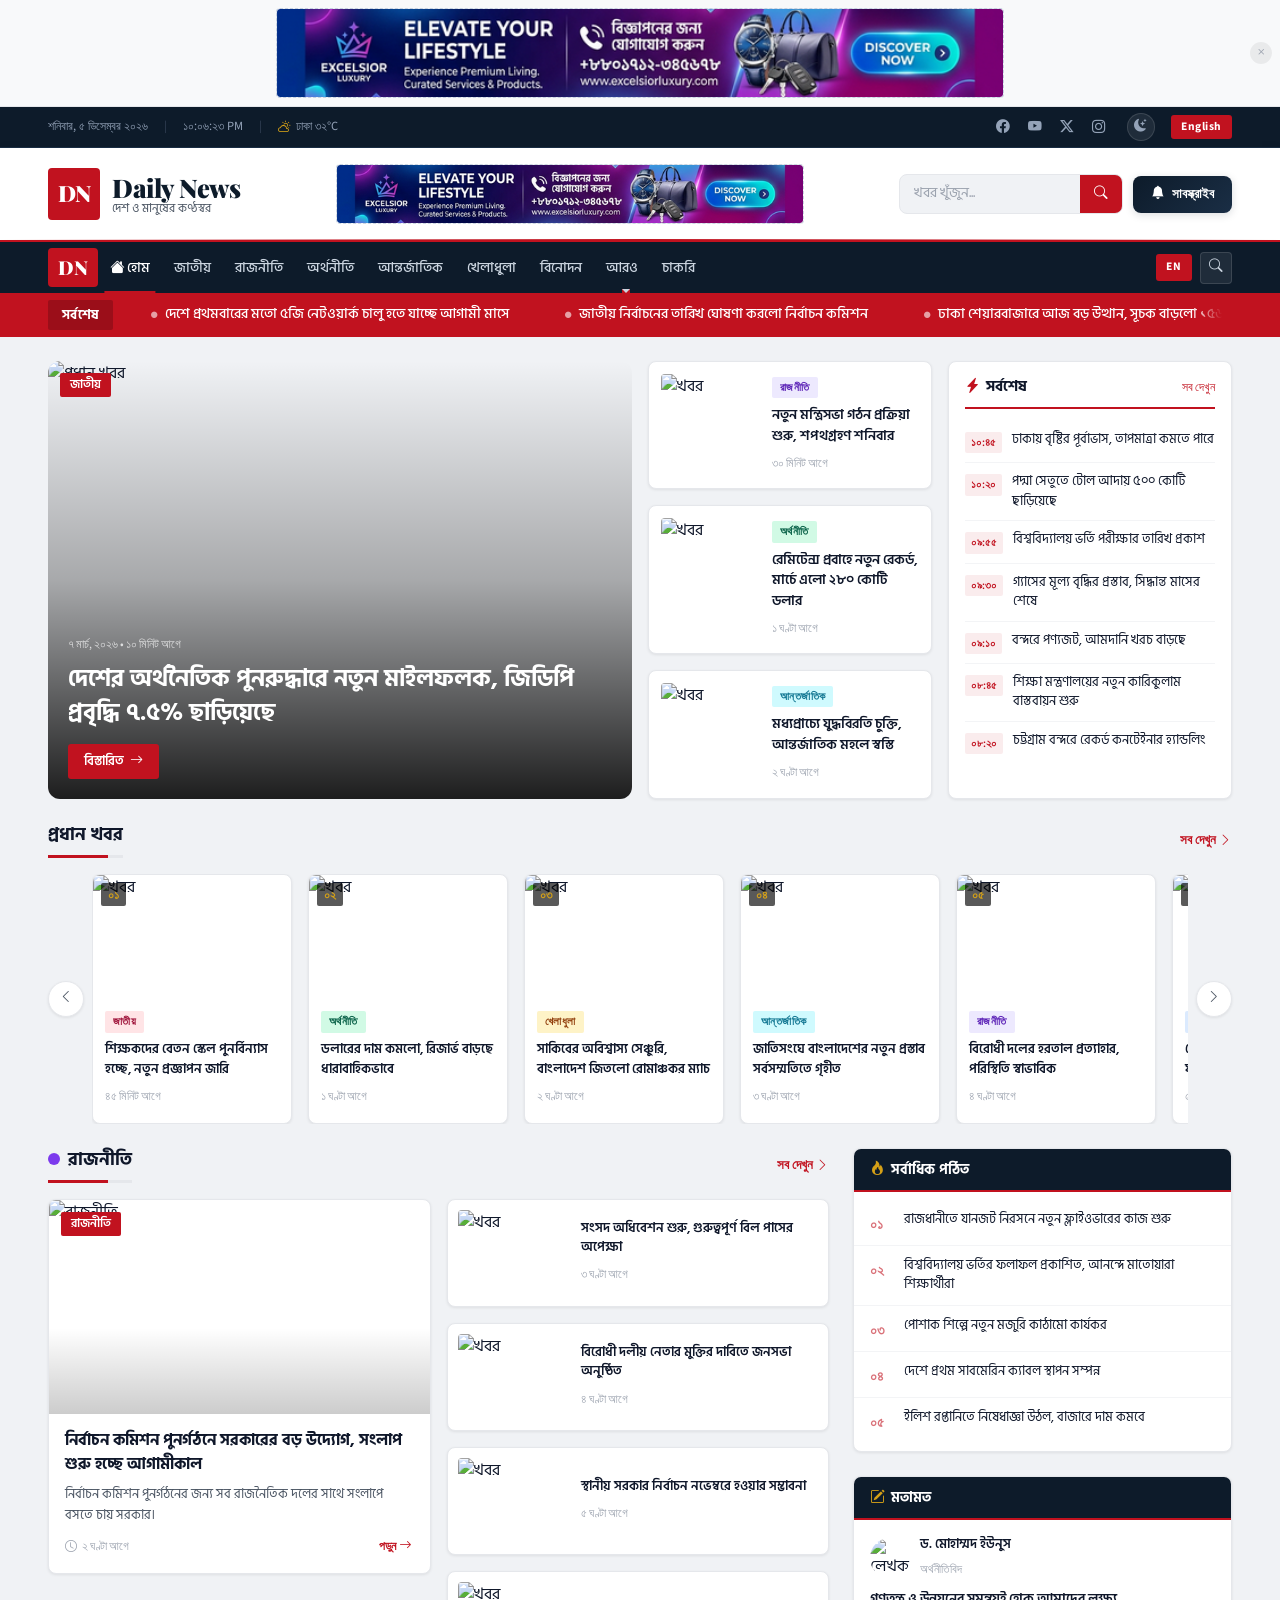
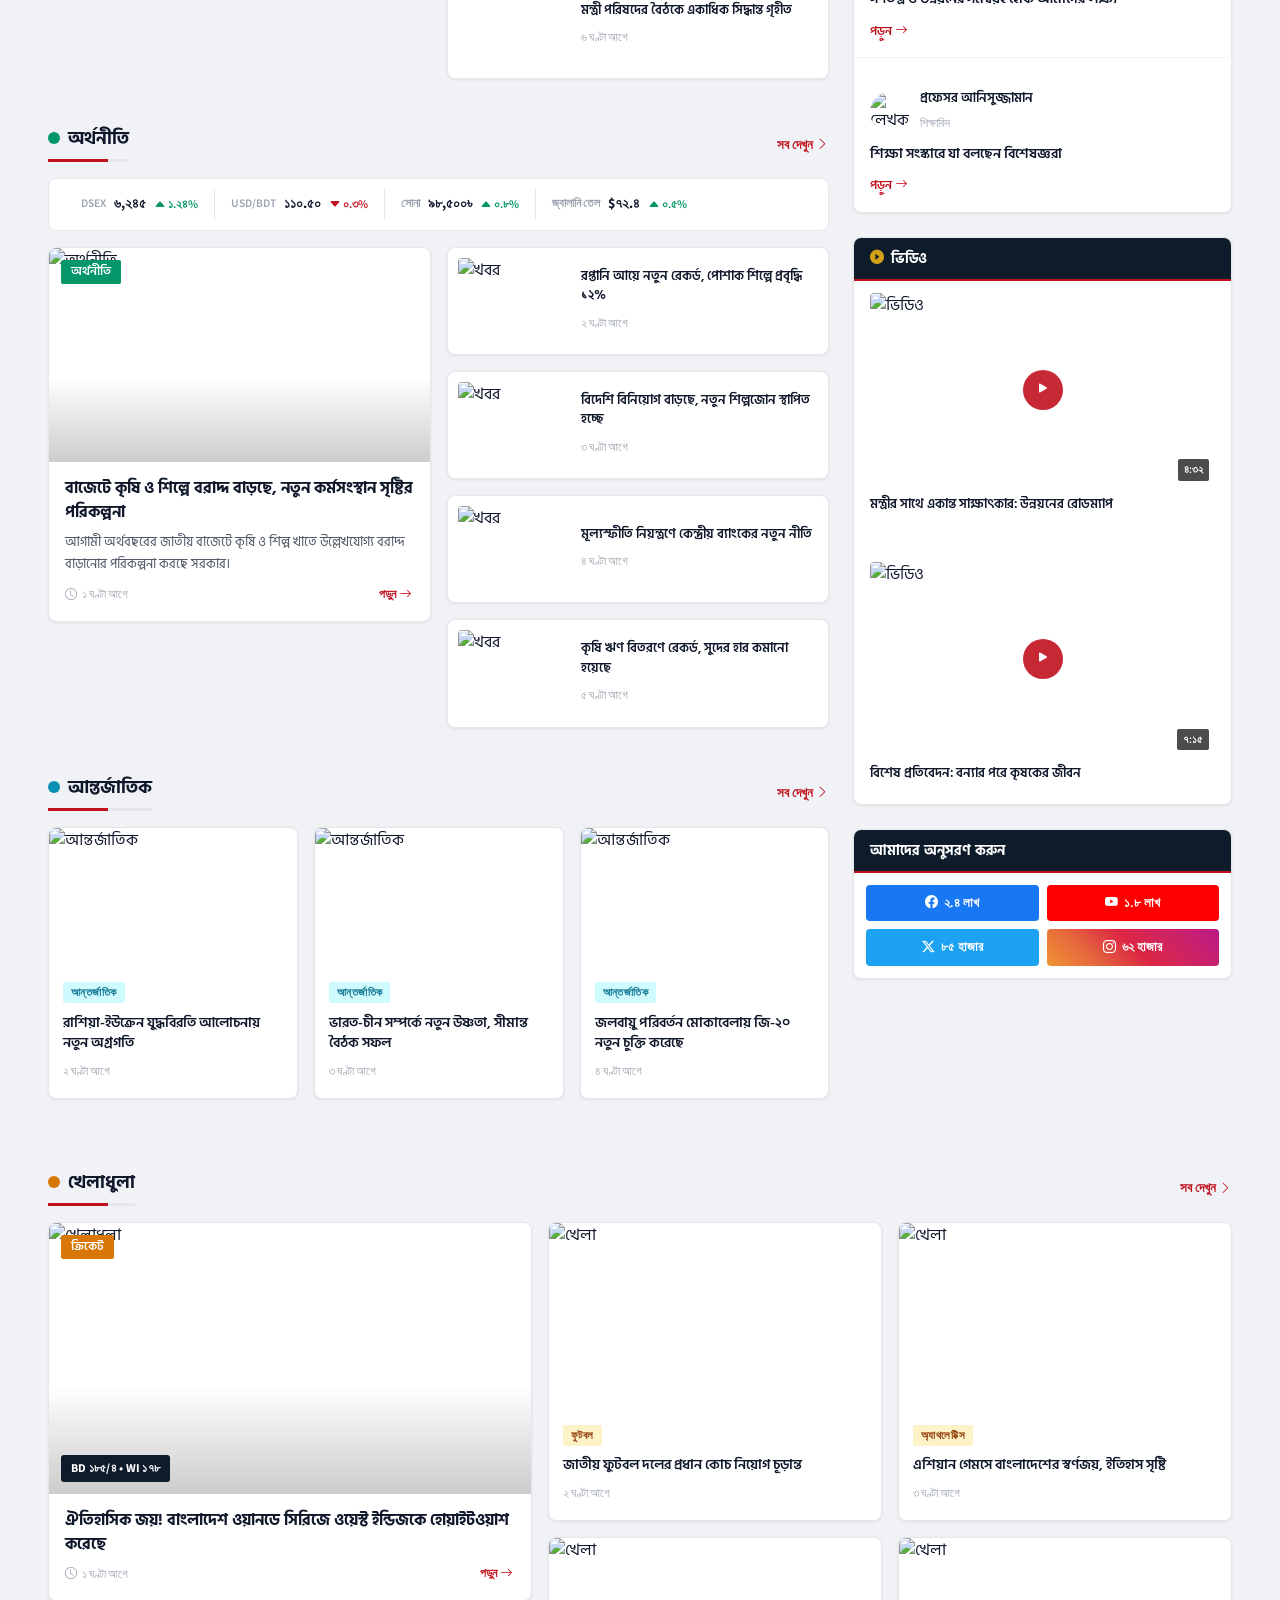
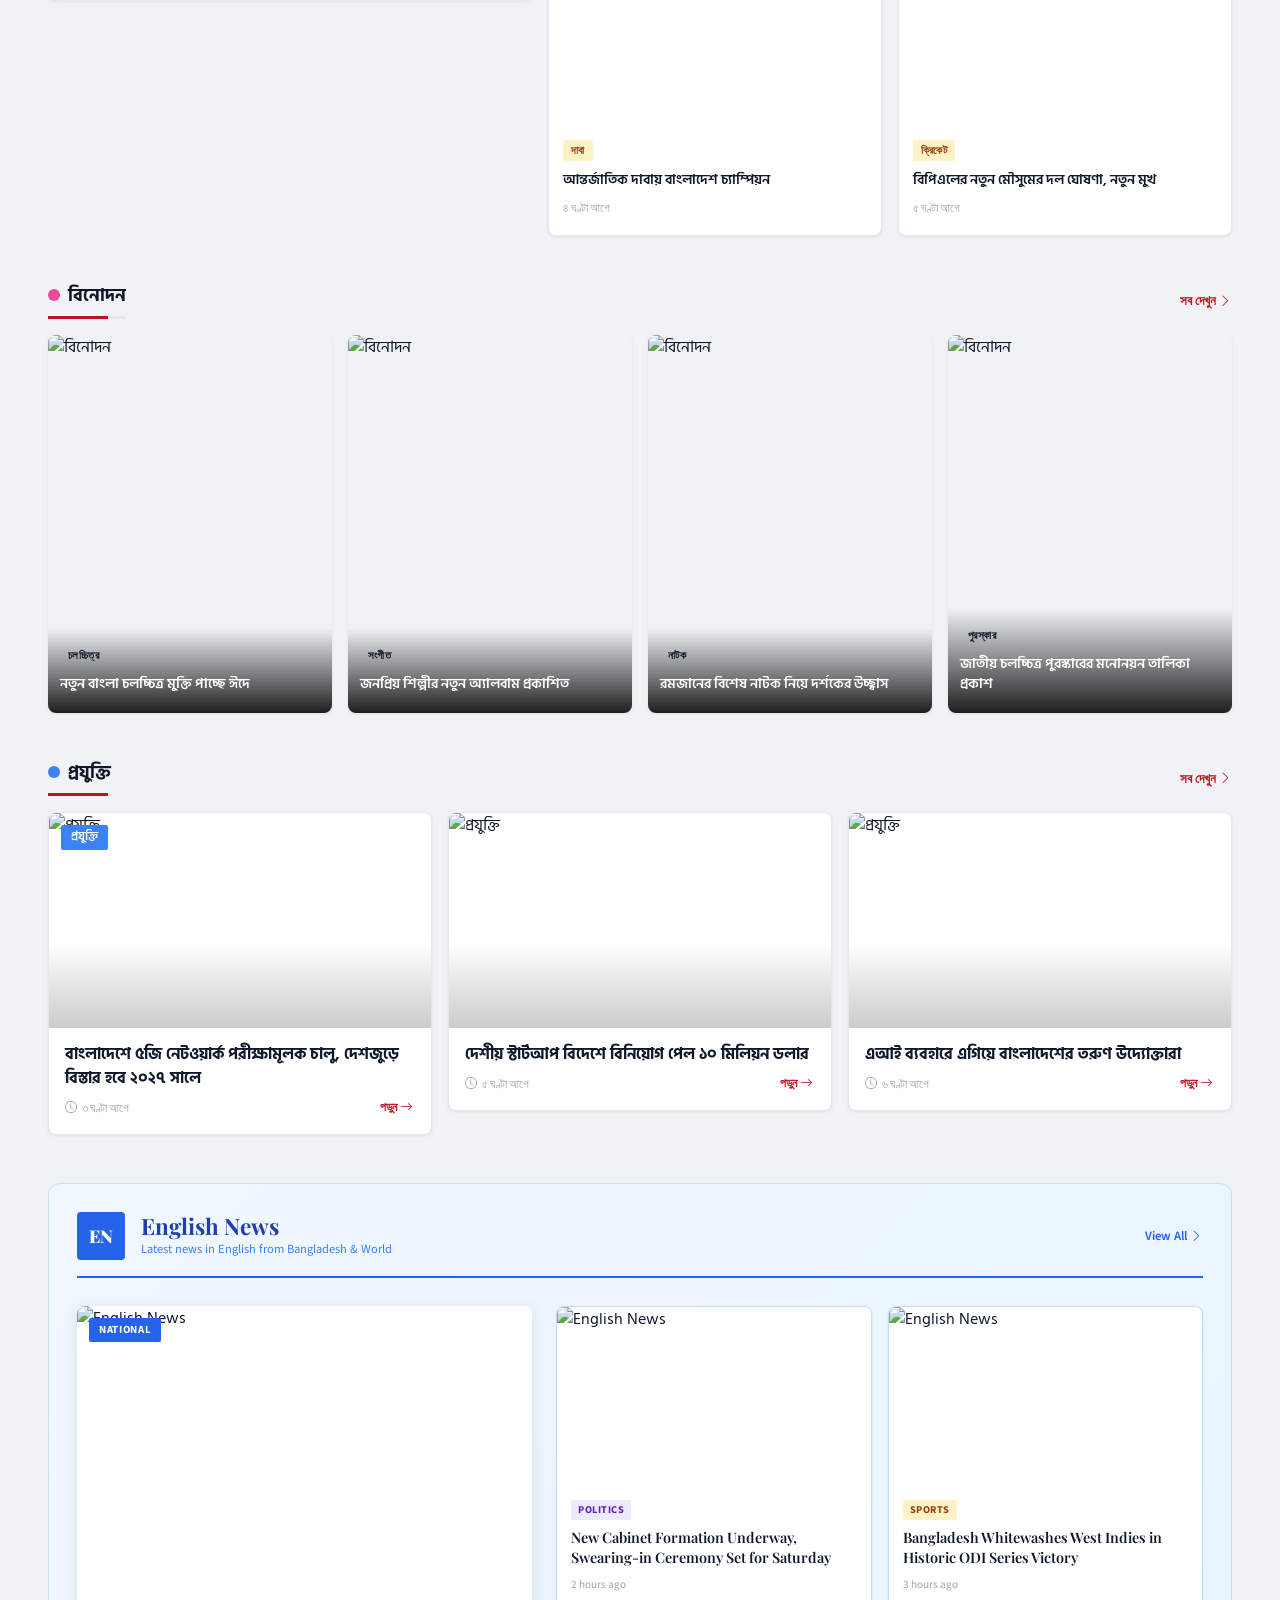
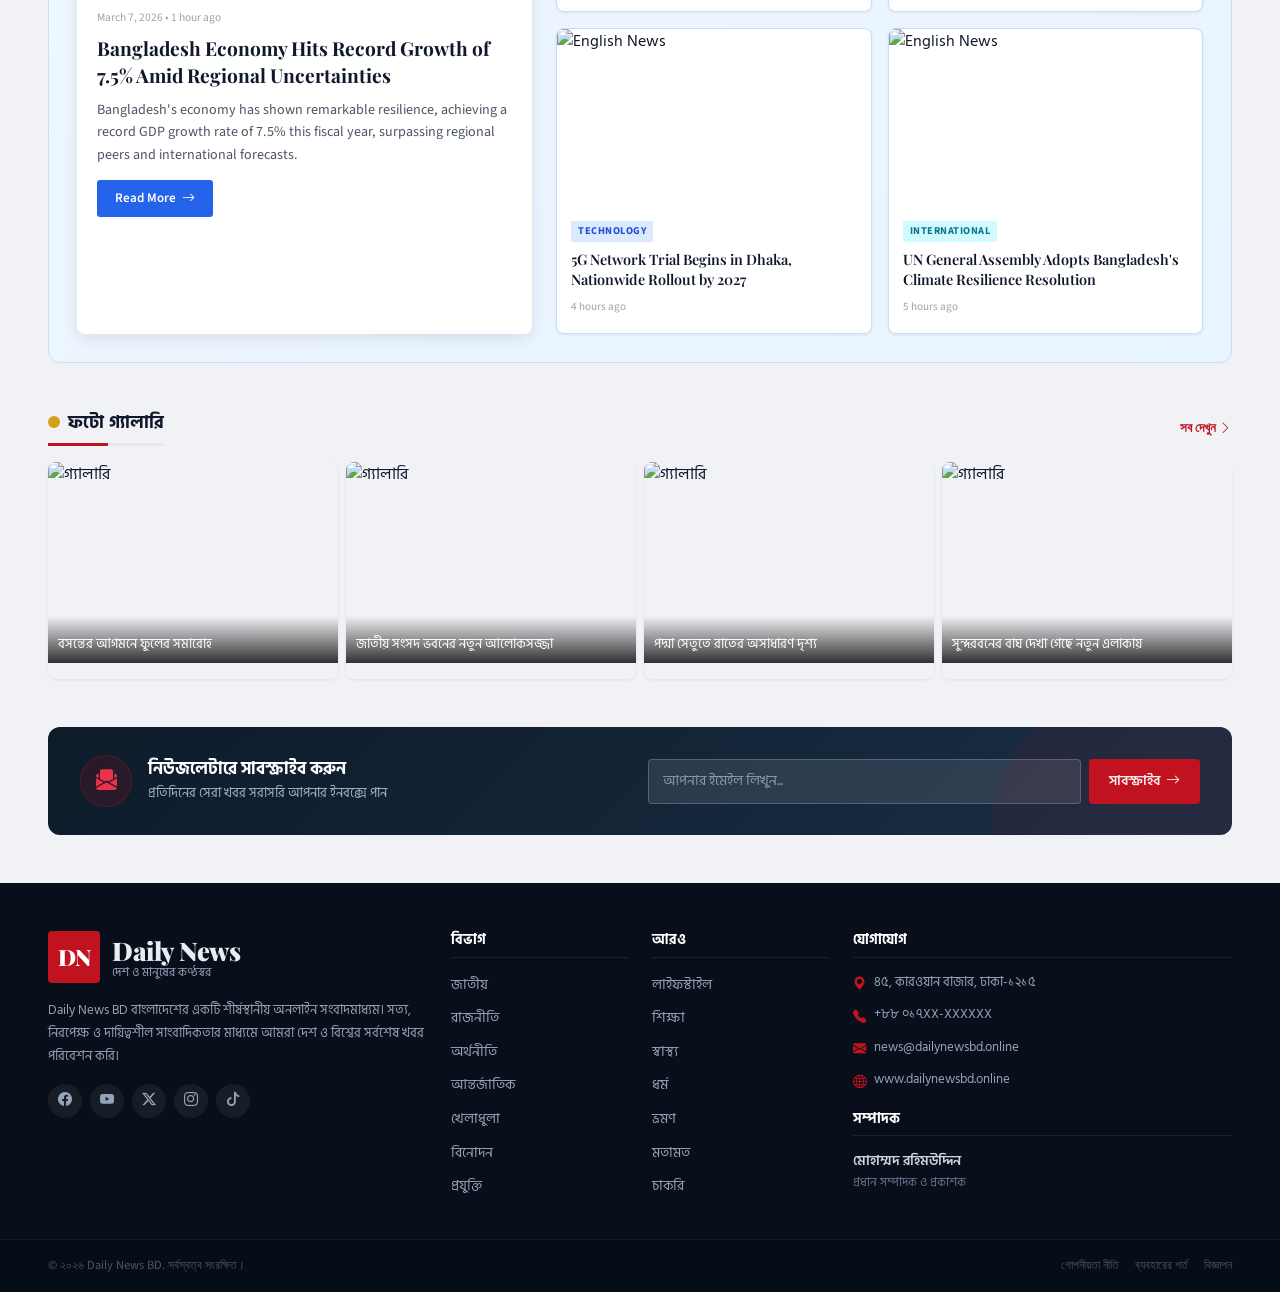
==== index.html @ 70eb3a71 "First Commit." ====
<!DOCTYPE html>
<html lang="bn" data-theme="light">
<head>
  <meta charset="UTF-8" />
  <meta name="viewport" content="width=device-width, initial-scale=1.0" />
  <title>Daily News BD | দেশ ও মানুষের কণ্ঠস্বর</title>
  <meta name="description" content="Daily News BD - বাংলাদেশের শীর্ষস্থানীয় অনলাইন সংবাদপত্র" />

  <!-- Bootstrap 5.3 -->
  <link rel="stylesheet" href="https://cdn.jsdelivr.net/npm/bootstrap@5.3.2/dist/css/bootstrap.min.css" />
  <!-- Bootstrap Icons -->
  <link rel="stylesheet" href="https://cdn.jsdelivr.net/npm/bootstrap-icons@1.11.3/font/bootstrap-icons.min.css" />
  <!-- Google Fonts -->
  <link rel="preconnect" href="https://fonts.googleapis.com" />
  <link rel="preconnect" href="https://fonts.gstatic.com" crossorigin />
  <link href="https://fonts.googleapis.com/css2?family=Hind+Siliguri:wght@300;400;500;600;700&family=Noto+Sans+Bengali:wght@300;400;500;600;700&family=Playfair+Display:wght@400;600;700;900&family=Source+Sans+3:wght@300;400;600;700&display=swap" rel="stylesheet" />

  <link rel="stylesheet" href="style.css" />
</head>
<body>

  <!-- ===== TOP AD BANNER (Leaderboard 728×90) ===== -->
  <div class="top-ad-bar">
    <div class="container-fluid px-3 px-lg-5">
      <div class="d-flex justify-content-center align-items-center">
        <div class="top-ad-placeholder">
          <a href="#" class="ad-image-link">
            <img src="ad-banner.png" alt="বিজ্ঞাপন" class="ad-banner-img" />
          </a>
        </div>
        <button class="ad-close-btn" id="topAdClose" aria-label="Close ad">
          <i class="bi bi-x"></i>
        </button>
      </div>
    </div>
  </div>

  <!-- ===== TOP UTILITY BAR ===== -->
  <div class="utility-bar">
    <div class="container-fluid px-3 px-lg-5">
      <div class="d-flex justify-content-between align-items-center">
        <div class="d-flex align-items-center gap-3">
          <span class="utility-date" id="currentDate"></span>
          <span class="utility-divider d-none d-md-inline">|</span>
          <span class="utility-time d-none d-md-inline" id="currentTime"></span>
          <span class="utility-divider d-none d-md-inline">|</span>
          <span class="utility-weather d-none d-md-inline"><i class="bi bi-cloud-sun"></i> ঢাকা ৩২°C</span>
        </div>
        <div class="d-flex align-items-center gap-3">
          <div class="social-icons d-none d-sm-flex gap-2">
            <a href="#" aria-label="Facebook"><i class="bi bi-facebook"></i></a>
            <a href="#" aria-label="YouTube"><i class="bi bi-youtube"></i></a>
            <a href="#" aria-label="Twitter"><i class="bi bi-twitter-x"></i></a>
            <a href="#" aria-label="Instagram"><i class="bi bi-instagram"></i></a>
          </div>
          <button class="theme-toggle" id="themeToggle" aria-label="Toggle theme">
            <i class="bi bi-moon-stars-fill" id="themeIcon"></i>
          </button>
          <a href="#english-section" class="en-btn">English</a>
        </div>
      </div>
    </div>
  </div>

  <!-- ===== HEADER ===== -->
  <header class="site-header">
    <div class="container-fluid px-3 px-lg-5">
      <div class="d-flex justify-content-between align-items-center py-3">
        <a href="#" class="logo-link">
          <div class="logo-wrap">
            <div class="logo-icon">DN</div>
            <div class="logo-text">
              <span class="logo-main">Daily News</span>
              <span class="logo-sub">দেশ ও মানুষের কণ্ঠস্বর</span>
            </div>
          </div>
        </a>
        <div class="header-ad d-none d-lg-flex align-items-center justify-content-center">
          <div class="ad-placeholder-header">
            <a href="#" class="ad-image-link">
              <img src="ad-banner.png" alt="বিজ্ঞাপন" class="ad-banner-img" />
            </a>
          </div>
        </div>
        <div class="header-search">
          <div class="search-box">
            <input type="text" placeholder="খবর খুঁজুন..." id="searchInput" aria-label="Search news" />
            <button type="button" id="searchBtn" aria-label="Search"><i class="bi bi-search"></i></button>
          </div>
          <a href="#" class="subscribe-btn d-none d-md-flex">
            <i class="bi bi-bell-fill me-1"></i> সাবস্ক্রাইব
          </a>
        </div>
      </div>
    </div>
  </header>

  <!-- ===== STICKY NAVBAR ===== -->
  <nav class="main-nav navbar navbar-expand-lg sticky-top" id="mainNav">
    <div class="container-fluid px-3 px-lg-5">
      <a href="#" class="nav-logo-mini" id="navLogoMini">DN</a>

      <button class="navbar-toggler custom-toggler" type="button"
        data-bs-toggle="collapse" data-bs-target="#mainNavMenu"
        aria-controls="mainNavMenu" aria-expanded="false" aria-label="Toggle navigation">
        <span></span><span></span><span></span>
      </button>

      <div class="collapse navbar-collapse" id="mainNavMenu">
        <ul class="navbar-nav me-auto align-items-lg-center">
          <li class="nav-item"><a class="nav-link active" href="index.html"><i class="bi bi-house-fill"></i> হোম</a></li>
          <li class="nav-item"><a class="nav-link" href="#">জাতীয়</a></li>
          <li class="nav-item"><a class="nav-link" href="#">রাজনীতি</a></li>
          <li class="nav-item"><a class="nav-link" href="#">অর্থনীতি</a></li>
          <li class="nav-item"><a class="nav-link" href="#">আন্তর্জাতিক</a></li>
          <li class="nav-item"><a class="nav-link" href="#">খেলাধুলা</a></li>
          <li class="nav-item"><a class="nav-link" href="#">বিনোদন</a></li>
          <li class="nav-item dropdown">
            <a class="nav-link dropdown-toggle" href="#" role="button" data-bs-toggle="dropdown" aria-expanded="false">আরও</a>
            <ul class="dropdown-menu custom-dropdown">
              <li><a class="dropdown-item" href="#section-tech">প্রযুক্তি</a></li>
              <li><a class="dropdown-item" href="#">লাইফস্টাইল</a></li>
              <li><a class="dropdown-item" href="#">শিক্ষা</a></li>
              <li><a class="dropdown-item" href="#">স্বাস্থ্য</a></li>
              <li><a class="dropdown-item" href="#">ধর্ম</a></li>
              <li><a class="dropdown-item" href="#">ভ্রমণ</a></li>
              <li><hr class="dropdown-divider" /></li>
              <li><a class="dropdown-item" href="#">মতামত</a></li>
            </ul>
          </li>
          <li class="nav-item"><a class="nav-link" href="#">চাকরি</a></li>
        </ul>
        <div class="nav-right d-flex align-items-center gap-2">
          <a href="#english-section" class="nav-en-pill">EN</a>
          <button class="nav-search-mini" id="navSearchToggle" aria-label="Toggle search">
            <i class="bi bi-search"></i>
          </button>
        </div>
      </div>
    </div>
  </nav>

  <!-- Floating Search Bar (toggled by nav search btn) -->
  <div class="floating-search" id="floatingSearch">
    <div class="container-fluid px-3 px-lg-5">
      <div class="d-flex gap-2">
        <input type="text" class="form-control" placeholder="খবর খুঁজুন..." id="floatingSearchInput" />
        <button class="btn btn-danger" id="floatingSearchClose"><i class="bi bi-x-lg"></i></button>
      </div>
    </div>
  </div>

  <!-- ===== BREAKING NEWS TICKER ===== -->
  <div class="breaking-bar">
    <div class="container-fluid px-3 px-lg-5">
      <div class="d-flex align-items-center">
        <div class="breaking-label"><span>সর্বশেষ</span></div>
        <div class="ticker-wrap">
          <div class="ticker-track" id="tickerTrack">
            <span class="ticker-item"><i class="bi bi-circle-fill"></i> দেশে প্রথমবারের মতো ৫জি নেটওয়ার্ক চালু হতে যাচ্ছে আগামী মাসে</span>
            <span class="ticker-item"><i class="bi bi-circle-fill"></i> জাতীয় নির্বাচনের তারিখ ঘোষণা করলো নির্বাচন কমিশন</span>
            <span class="ticker-item"><i class="bi bi-circle-fill"></i> ঢাকা শেয়ারবাজারে আজ বড় উত্থান, সূচক বাড়লো ১৫৬ পয়েন্ট</span>
            <span class="ticker-item"><i class="bi bi-circle-fill"></i> বাংলাদেশ ক্রিকেট দল ওয়েস্ট ইন্ডিজের বিপক্ষে সিরিজ জিতেছে</span>
            <span class="ticker-item"><i class="bi bi-circle-fill"></i> দেশের তাপমাত্রা আরও বাড়বে, আবহাওয়া অধিদপ্তরের পূর্বাভাস</span>
            <span class="ticker-item"><i class="bi bi-circle-fill"></i> বিশ্বব্যাংক বাংলাদেশকে ৫০০ মিলিয়ন ডলার ঋণ দেবে</span>
          </div>
        </div>
      </div>
    </div>
  </div>

  <!-- ===== MAIN CONTENT ===== -->
  <main class="main-content">
    <div class="container-fluid px-3 px-lg-5">

      <!-- ===== HERO SECTION ===== -->
      <section class="hero-section my-4" id="section-rashtriya">
        <div class="row g-3">

          <!-- Main Feature Story -->
          <div class="col-lg-6">
            <div class="hero-card main-feature">
              <div class="hero-img-wrap">
                <img src="https://picsum.photos/seed/news1/800/500" alt="প্রধান খবর" loading="eager" />
                <div class="hero-overlay"></div>
                <span class="story-cat-badge">জাতীয়</span>
                <div class="hero-text-overlay">
                  <span class="story-meta-light">৭ মার্চ, ২০২৬ • ১০ মিনিট আগে</span>
                  <h1 class="hero-headline-overlay">দেশের অর্থনৈতিক পুনরুদ্ধারে নতুন মাইলফলক, জিডিপি প্রবৃদ্ধি ৭.৫% ছাড়িয়েছে</h1>
                  <a href="#" class="hero-read-btn">বিস্তারিত <i class="bi bi-arrow-right"></i></a>
                </div>
              </div>
            </div>
          </div>

          <!-- Side Stories -->
          <div class="col-lg-3">
            <div class="d-flex flex-column gap-3 h-100">
              <div class="side-story-card">
                <div class="row g-2">
                  <div class="col-5"><img src="https://picsum.photos/seed/news2/300/200" alt="খবর" class="side-img" /></div>
                  <div class="col-7">
                    <span class="story-cat-tag politics">রাজনীতি</span>
                    <h3 class="side-headline">নতুন মন্ত্রিসভা গঠন প্রক্রিয়া শুরু, শপথগ্রহণ শনিবার</h3>
                    <span class="story-time">৩০ মিনিট আগে</span>
                  </div>
                </div>
              </div>
              <div class="side-story-card">
                <div class="row g-2">
                  <div class="col-5"><img src="https://picsum.photos/seed/news3/300/200" alt="খবর" class="side-img" /></div>
                  <div class="col-7">
                    <span class="story-cat-tag economy">অর্থনীতি</span>
                    <h3 class="side-headline">রেমিটেন্স প্রবাহে নতুন রেকর্ড, মার্চে এলো ২৮০ কোটি ডলার</h3>
                    <span class="story-time">১ ঘণ্টা আগে</span>
                  </div>
                </div>
              </div>
              <div class="side-story-card">
                <div class="row g-2">
                  <div class="col-5"><img src="https://picsum.photos/seed/news4/300/200" alt="খবর" class="side-img" /></div>
                  <div class="col-7">
                    <span class="story-cat-tag intl">আন্তর্জাতিক</span>
                    <h3 class="side-headline">মধ্যপ্রাচ্যে যুদ্ধবিরতি চুক্তি, আন্তর্জাতিক মহলে স্বস্তি</h3>
                    <span class="story-time">২ ঘণ্টা আগে</span>
                  </div>
                </div>
              </div>
            </div>
          </div>

          <!-- Latest Panel -->
          <div class="col-lg-3">
            <div class="latest-panel">
              <div class="panel-header">
                <h2><i class="bi bi-lightning-charge-fill"></i> সর্বশেষ</h2>
                <a href="#">সব দেখুন</a>
              </div>
              <ul class="latest-list">
                <li><span class="latest-time">১০:৪৫</span><a href="#">ঢাকায় বৃষ্টির পূর্বাভাস, তাপমাত্রা কমতে পারে</a></li>
                <li><span class="latest-time">১০:২০</span><a href="#">পদ্মা সেতুতে টোল আদায় ৫০০ কোটি ছাড়িয়েছে</a></li>
                <li><span class="latest-time">০৯:৫৫</span><a href="#">বিশ্ববিদ্যালয় ভর্তি পরীক্ষার তারিখ প্রকাশ</a></li>
                <li><span class="latest-time">০৯:৩০</span><a href="#">গ্যাসের মূল্য বৃদ্ধির প্রস্তাব, সিদ্ধান্ত মাসের শেষে</a></li>
                <li><span class="latest-time">০৯:১০</span><a href="#">বন্দরে পণ্যজট, আমদানি খরচ বাড়ছে</a></li>
                <li><span class="latest-time">০৮:৪৫</span><a href="#">শিক্ষা মন্ত্রণালয়ের নতুন কারিকুলাম বাস্তবায়ন শুরু</a></li>
                <li><span class="latest-time">০৮:২০</span><a href="#">চট্টগ্রাম বন্দরে রেকর্ড কনটেইনার হ্যান্ডলিং</a></li>
              </ul>
            </div>
          </div>

        </div>
      </section>

      <!-- ===== TRENDING SECTION ===== -->
      <section class="trending-section mb-4">
        <div class="section-head d-flex justify-content-between align-items-center mb-3">
          <h2 class="section-title"><span>প্রধান খবর</span></h2>
          <a href="#" class="see-all">সব দেখুন <i class="bi bi-chevron-right"></i></a>
        </div>
        <div class="trending-scroll-wrap">
          <button class="trend-arrow trend-prev" id="trendPrev" aria-label="Previous"><i class="bi bi-chevron-left"></i></button>
          <div class="trending-scroll" id="trendingScroll">
            <div class="trending-track" id="trendingTrack">
              <div class="trend-card">
                <div class="trend-img-wrap"><img src="https://picsum.photos/seed/tr1/300/200" alt="খবর" /><span class="trend-num">০১</span></div>
                <div class="trend-body"><span class="story-cat-tag national">জাতীয়</span><h4>শিক্ষকদের বেতন স্কেল পুনর্বিন্যাস হচ্ছে, নতুন প্রজ্ঞাপন জারি</h4><span class="story-time">৪৫ মিনিট আগে</span></div>
              </div>
              <div class="trend-card">
                <div class="trend-img-wrap"><img src="https://picsum.photos/seed/tr2/300/200" alt="খবর" /><span class="trend-num">০২</span></div>
                <div class="trend-body"><span class="story-cat-tag economy">অর্থনীতি</span><h4>ডলারের দাম কমলো, রিজার্ভ বাড়ছে ধারাবাহিকভাবে</h4><span class="story-time">১ ঘণ্টা আগে</span></div>
              </div>
              <div class="trend-card">
                <div class="trend-img-wrap"><img src="https://picsum.photos/seed/tr3/300/200" alt="খবর" /><span class="trend-num">০৩</span></div>
                <div class="trend-body"><span class="story-cat-tag sports">খেলাধুলা</span><h4>সাকিবের অবিশ্বাস্য সেঞ্চুরি, বাংলাদেশ জিতলো রোমাঞ্চকর ম্যাচ</h4><span class="story-time">২ ঘণ্টা আগে</span></div>
              </div>
              <div class="trend-card">
                <div class="trend-img-wrap"><img src="https://picsum.photos/seed/tr4/300/200" alt="খবর" /><span class="trend-num">০৪</span></div>
                <div class="trend-body"><span class="story-cat-tag intl">আন্তর্জাতিক</span><h4>জাতিসংঘে বাংলাদেশের নতুন প্রস্তাব সর্বসম্মতিতে গৃহীত</h4><span class="story-time">৩ ঘণ্টা আগে</span></div>
              </div>
              <div class="trend-card">
                <div class="trend-img-wrap"><img src="https://picsum.photos/seed/tr5/300/200" alt="খবর" /><span class="trend-num">০৫</span></div>
                <div class="trend-body"><span class="story-cat-tag politics">রাজনীতি</span><h4>বিরোধী দলের হরতাল প্রত্যাহার, পরিস্থিতি স্বাভাবিক</h4><span class="story-time">৪ ঘণ্টা আগে</span></div>
              </div>
              <div class="trend-card">
                <div class="trend-img-wrap"><img src="https://picsum.photos/seed/tr6/300/200" alt="খবর" /><span class="trend-num">০৬</span></div>
                <div class="trend-body"><span class="story-cat-tag tech">প্রযুক্তি</span><h4>দেশীয় সফটওয়্যার কোম্পানির পণ্য যাচ্ছে ৪০টি দেশে</h4><span class="story-time">৫ ঘণ্টা আগে</span></div>
              </div>
            </div>
          </div>
          <button class="trend-arrow trend-next" id="trendNext" aria-label="Next"><i class="bi bi-chevron-right"></i></button>
        </div>
      </section>

      <!-- ===== TWO COLUMN: CONTENT + SIDEBAR ===== -->
      <div class="row g-4 mb-4">

        <div class="col-lg-8">

          <!-- POLITICS -->
          <section class="news-section mb-5" id="section-politics">
            <div class="section-head d-flex justify-content-between align-items-center mb-3">
              <h2 class="section-title"><span class="section-dot politics-dot"></span><span>রাজনীতি</span></h2>
              <a href="#" class="see-all">সব দেখুন <i class="bi bi-chevron-right"></i></a>
            </div>
            <div class="row g-3">
              <div class="col-md-6">
                <div class="news-card lead-card">
                  <div class="news-card-img">
                    <img src="https://picsum.photos/seed/pol1/600/380" alt="রাজনীতি" />
                    <span class="story-cat-badge">রাজনীতি</span>
                  </div>
                  <div class="news-card-body">
                    <h3>নির্বাচন কমিশন পুনর্গঠনে সরকারের বড় উদ্যোগ, সংলাপ শুরু হচ্ছে আগামীকাল</h3>
                    <p>নির্বাচন কমিশন পুনর্গঠনের জন্য সব রাজনৈতিক দলের সাথে সংলাপে বসতে চায় সরকার।</p>
                    <div class="news-card-meta">
                      <span><i class="bi bi-clock"></i> ২ ঘণ্টা আগে</span>
                      <a href="#" class="read-link">পড়ুন <i class="bi bi-arrow-right"></i></a>
                    </div>
                  </div>
                </div>
              </div>
              <div class="col-md-6">
                <div class="d-flex flex-column gap-3">
                  <div class="news-card mini-card">
                    <div class="row g-2 align-items-center">
                      <div class="col-4"><img src="https://picsum.photos/seed/pol2/200/140" alt="খবর" class="mini-img" /></div>
                      <div class="col-8"><h4>সংসদ অধিবেশন শুরু, গুরুত্বপূর্ণ বিল পাসের অপেক্ষা</h4><span class="story-time">৩ ঘণ্টা আগে</span></div>
                    </div>
                  </div>
                  <div class="news-card mini-card">
                    <div class="row g-2 align-items-center">
                      <div class="col-4"><img src="https://picsum.photos/seed/pol3/200/140" alt="খবর" class="mini-img" /></div>
                      <div class="col-8"><h4>বিরোধী দলীয় নেতার মুক্তির দাবিতে জনসভা অনুষ্ঠিত</h4><span class="story-time">৪ ঘণ্টা আগে</span></div>
                    </div>
                  </div>
                  <div class="news-card mini-card">
                    <div class="row g-2 align-items-center">
                      <div class="col-4"><img src="https://picsum.photos/seed/pol4/200/140" alt="খবর" class="mini-img" /></div>
                      <div class="col-8"><h4>স্থানীয় সরকার নির্বাচন নভেম্বরে হওয়ার সম্ভাবনা</h4><span class="story-time">৫ ঘণ্টা আগে</span></div>
                    </div>
                  </div>
                  <div class="news-card mini-card">
                    <div class="row g-2 align-items-center">
                      <div class="col-4"><img src="https://picsum.photos/seed/pol5/200/140" alt="খবর" class="mini-img" /></div>
                      <div class="col-8"><h4>মন্ত্রী পরিষদের বৈঠকে একাধিক সিদ্ধান্ত গৃহীত</h4><span class="story-time">৬ ঘণ্টা আগে</span></div>
                    </div>
                  </div>
                </div>
              </div>
            </div>
          </section>

          <!-- ECONOMY -->
          <section class="news-section mb-5" id="section-economy">
            <div class="section-head d-flex justify-content-between align-items-center mb-3">
              <h2 class="section-title"><span class="section-dot economy-dot"></span><span>অর্থনীতি</span></h2>
              <a href="#" class="see-all">সব দেখুন <i class="bi bi-chevron-right"></i></a>
            </div>
            <div class="market-strip mb-3">
              <div class="market-item up"><span class="market-label">DSEX</span><span class="market-value">৬,২৪৫</span><span class="market-change"><i class="bi bi-caret-up-fill"></i> ১.২৪%</span></div>
              <div class="market-item down"><span class="market-label">USD/BDT</span><span class="market-value">১১০.৫০</span><span class="market-change"><i class="bi bi-caret-down-fill"></i> ০.৩%</span></div>
              <div class="market-item up"><span class="market-label">সোনা</span><span class="market-value">৯৮,৫০০৳</span><span class="market-change"><i class="bi bi-caret-up-fill"></i> ০.৮%</span></div>
              <div class="market-item up"><span class="market-label">জ্বালানি তেল</span><span class="market-value">$৭২.৪</span><span class="market-change"><i class="bi bi-caret-up-fill"></i> ০.৫%</span></div>
            </div>
            <div class="row g-3">
              <div class="col-md-6">
                <div class="news-card lead-card">
                  <div class="news-card-img">
                    <img src="https://picsum.photos/seed/eco1/600/380" alt="অর্থনীতি" />
                    <span class="story-cat-badge economy-badge">অর্থনীতি</span>
                  </div>
                  <div class="news-card-body">
                    <h3>বাজেটে কৃষি ও শিল্পে বরাদ্দ বাড়ছে, নতুন কর্মসংস্থান সৃষ্টির পরিকল্পনা</h3>
                    <p>আগামী অর্থবছরের জাতীয় বাজেটে কৃষি ও শিল্প খাতে উল্লেখযোগ্য বরাদ্দ বাড়ানোর পরিকল্পনা করছে সরকার।</p>
                    <div class="news-card-meta">
                      <span><i class="bi bi-clock"></i> ১ ঘণ্টা আগে</span>
                      <a href="#" class="read-link">পড়ুন <i class="bi bi-arrow-right"></i></a>
                    </div>
                  </div>
                </div>
              </div>
              <div class="col-md-6">
                <div class="d-flex flex-column gap-3">
                  <div class="news-card mini-card">
                    <div class="row g-2 align-items-center">
                      <div class="col-4"><img src="https://picsum.photos/seed/eco2/200/140" alt="খবর" class="mini-img" /></div>
                      <div class="col-8"><h4>রপ্তানি আয়ে নতুন রেকর্ড, পোশাক শিল্পে প্রবৃদ্ধি ১২%</h4><span class="story-time">২ ঘণ্টা আগে</span></div>
                    </div>
                  </div>
                  <div class="news-card mini-card">
                    <div class="row g-2 align-items-center">
                      <div class="col-4"><img src="https://picsum.photos/seed/eco3/200/140" alt="খবর" class="mini-img" /></div>
                      <div class="col-8"><h4>বিদেশি বিনিয়োগ বাড়ছে, নতুন শিল্পজোন স্থাপিত হচ্ছে</h4><span class="story-time">৩ ঘণ্টা আগে</span></div>
                    </div>
                  </div>
                  <div class="news-card mini-card">
                    <div class="row g-2 align-items-center">
                      <div class="col-4"><img src="https://picsum.photos/seed/eco4/200/140" alt="খবর" class="mini-img" /></div>
                      <div class="col-8"><h4>মূল্যস্ফীতি নিয়ন্ত্রণে কেন্দ্রীয় ব্যাংকের নতুন নীতি</h4><span class="story-time">৪ ঘণ্টা আগে</span></div>
                    </div>
                  </div>
                  <div class="news-card mini-card">
                    <div class="row g-2 align-items-center">
                      <div class="col-4"><img src="https://picsum.photos/seed/eco5/200/140" alt="খবর" class="mini-img" /></div>
                      <div class="col-8"><h4>কৃষি ঋণ বিতরণে রেকর্ড, সুদের হার কমানো হয়েছে</h4><span class="story-time">৫ ঘণ্টা আগে</span></div>
                    </div>
                  </div>
                </div>
              </div>
            </div>
          </section>

          <!-- INTERNATIONAL -->
          <section class="news-section mb-5" id="section-international">
            <div class="section-head d-flex justify-content-between align-items-center mb-3">
              <h2 class="section-title"><span class="section-dot intl-dot"></span><span>আন্তর্জাতিক</span></h2>
              <a href="#" class="see-all">সব দেখুন <i class="bi bi-chevron-right"></i></a>
            </div>
            <div class="row g-3">
              <div class="col-md-4">
                <div class="news-card v-card">
                  <img src="https://picsum.photos/seed/int1/400/260" alt="আন্তর্জাতিক" />
                  <div class="news-card-body">
                    <span class="story-cat-tag intl">আন্তর্জাতিক</span>
                    <h4>রাশিয়া-ইউক্রেন যুদ্ধবিরতি আলোচনায় নতুন অগ্রগতি</h4>
                    <span class="story-time">২ ঘণ্টা আগে</span>
                  </div>
                </div>
              </div>
              <div class="col-md-4">
                <div class="news-card v-card">
                  <img src="https://picsum.photos/seed/int2/400/260" alt="আন্তর্জাতিক" />
                  <div class="news-card-body">
                    <span class="story-cat-tag intl">আন্তর্জাতিক</span>
                    <h4>ভারত-চীন সম্পর্কে নতুন উষ্ণতা, সীমান্ত বৈঠক সফল</h4>
                    <span class="story-time">৩ ঘণ্টা আগে</span>
                  </div>
                </div>
              </div>
              <div class="col-md-4">
                <div class="news-card v-card">
                  <img src="https://picsum.photos/seed/int3/400/260" alt="আন্তর্জাতিক" />
                  <div class="news-card-body">
                    <span class="story-cat-tag intl">আন্তর্জাতিক</span>
                    <h4>জলবায়ু পরিবর্তন মোকাবেলায় জি-২০ নতুন চুক্তি করেছে</h4>
                    <span class="story-time">৪ ঘণ্টা আগে</span>
                  </div>
                </div>
              </div>
            </div>
          </section>

        </div>

        <!-- SIDEBAR -->
        <div class="col-lg-4">
          <aside class="sidebar">
            <div class="sidebar-widget mb-4">
              <div class="widget-header"><h3><i class="bi bi-fire"></i> সর্বাধিক পঠিত</h3></div>
              <ol class="most-read-list">
                <li><span class="mr-num">০১</span><a href="#">রাজধানীতে যানজট নিরসনে নতুন ফ্লাইওভারের কাজ শুরু</a></li>
                <li><span class="mr-num">০২</span><a href="#">বিশ্ববিদ্যালয় ভর্তির ফলাফল প্রকাশিত, আনন্দে মাতোয়ারা শিক্ষার্থীরা</a></li>
                <li><span class="mr-num">০৩</span><a href="#">পোশাক শিল্পে নতুন মজুরি কাঠামো কার্যকর</a></li>
                <li><span class="mr-num">০৪</span><a href="#">দেশে প্রথম সাবমেরিন ক্যাবল স্থাপন সম্পন্ন</a></li>
                <li><span class="mr-num">০৫</span><a href="#">ইলিশ রপ্তানিতে নিষেধাজ্ঞা উঠল, বাজারে দাম কমবে</a></li>
              </ol>
            </div>

            <div class="sidebar-widget mb-4">
              <div class="widget-header"><h3><i class="bi bi-pencil-square"></i> মতামত</h3></div>
              <div class="opinion-card">
                <div class="opinion-author">
                  <img src="https://picsum.photos/seed/auth1/80/80" alt="লেখক" />
                  <div><strong>ড. মোহাম্মদ ইউনুস</strong><span>অর্থনীতিবিদ</span></div>
                </div>
                <h4>গণতন্ত্র ও উন্নয়নের সমন্বয়ই হোক আমাদের লক্ষ্য</h4>
                <a href="#" class="read-link">পড়ুন <i class="bi bi-arrow-right"></i></a>
              </div>
              <div class="opinion-card mt-3">
                <div class="opinion-author">
                  <img src="https://picsum.photos/seed/auth2/80/80" alt="লেখক" />
                  <div><strong>প্রফেসর আনিসুজ্জামান</strong><span>শিক্ষাবিদ</span></div>
                </div>
                <h4>শিক্ষা সংস্কারে যা বলছেন বিশেষজ্ঞরা</h4>
                <a href="#" class="read-link">পড়ুন <i class="bi bi-arrow-right"></i></a>
              </div>
            </div>

            <div class="sidebar-widget mb-4">
              <div class="widget-header"><h3><i class="bi bi-play-circle-fill"></i> ভিডিও</h3></div>
              <div class="video-item mb-3">
                <div class="video-thumb">
                  <img src="https://picsum.photos/seed/vid1/300/170" alt="ভিডিও" />
                  <div class="play-btn"><i class="bi bi-play-fill"></i></div>
                  <span class="vid-duration">৪:৩২</span>
                </div>
                <h5>মন্ত্রীর সাথে একান্ত সাক্ষাৎকার: উন্নয়নের রোডম্যাপ</h5>
              </div>
              <div class="video-item">
                <div class="video-thumb">
                  <img src="https://picsum.photos/seed/vid2/300/170" alt="ভিডিও" />
                  <div class="play-btn"><i class="bi bi-play-fill"></i></div>
                  <span class="vid-duration">৭:১৫</span>
                </div>
                <h5>বিশেষ প্রতিবেদন: বন্যার পরে কৃষকের জীবন</h5>
              </div>
            </div>

            <div class="sidebar-widget social-widget">
              <div class="widget-header"><h3>আমাদের অনুসরণ করুন</h3></div>
              <div class="social-follow-grid">
                <a href="#" class="sf-btn fb"><i class="bi bi-facebook"></i> ২.৪ লাখ</a>
                <a href="#" class="sf-btn yt"><i class="bi bi-youtube"></i> ১.৮ লাখ</a>
                <a href="#" class="sf-btn tw"><i class="bi bi-twitter-x"></i> ৮৫ হাজার</a>
                <a href="#" class="sf-btn ig"><i class="bi bi-instagram"></i> ৬২ হাজার</a>
              </div>
            </div>
          </aside>
        </div>

      </div><!-- /row -->

      <!-- ===== SPORTS ===== -->
      <section class="news-section mb-5" id="section-sports">
        <div class="section-head d-flex justify-content-between align-items-center mb-3">
          <h2 class="section-title"><span class="section-dot sports-dot"></span><span>খেলাধুলা</span></h2>
          <a href="#" class="see-all">সব দেখুন <i class="bi bi-chevron-right"></i></a>
        </div>
        <div class="row g-3">
          <div class="col-lg-5">
            <div class="news-card lead-card sports-lead">
              <div class="news-card-img">
                <img src="https://picsum.photos/seed/spt1/700/420" alt="খেলাধুলা" />
                <div class="score-badge">BD ১৮৫/৪ • WI ১৭৮</div>
                <span class="story-cat-badge sports-badge">ক্রিকেট</span>
              </div>
              <div class="news-card-body">
                <h3>ঐতিহাসিক জয়! বাংলাদেশ ওয়ানডে সিরিজে ওয়েস্ট ইন্ডিজকে হোয়াইটওয়াশ করেছে</h3>
                <div class="news-card-meta">
                  <span><i class="bi bi-clock"></i> ১ ঘণ্টা আগে</span>
                  <a href="#" class="read-link">পড়ুন <i class="bi bi-arrow-right"></i></a>
                </div>
              </div>
            </div>
          </div>
          <div class="col-lg-7">
            <div class="row g-3">
              <div class="col-sm-6"><div class="news-card v-card"><img src="https://picsum.photos/seed/spt2/400/240" alt="খেলা" /><div class="news-card-body"><span class="story-cat-tag sports">ফুটবল</span><h4>জাতীয় ফুটবল দলের প্রধান কোচ নিয়োগ চূড়ান্ত</h4><span class="story-time">২ ঘণ্টা আগে</span></div></div></div>
              <div class="col-sm-6"><div class="news-card v-card"><img src="https://picsum.photos/seed/spt3/400/240" alt="খেলা" /><div class="news-card-body"><span class="story-cat-tag sports">অ্যাথলেটিক্স</span><h4>এশিয়ান গেমসে বাংলাদেশের স্বর্ণজয়, ইতিহাস সৃষ্টি</h4><span class="story-time">৩ ঘণ্টা আগে</span></div></div></div>
              <div class="col-sm-6"><div class="news-card v-card"><img src="https://picsum.photos/seed/spt4/400/240" alt="খেলা" /><div class="news-card-body"><span class="story-cat-tag sports">দাবা</span><h4>আন্তর্জাতিক দাবায় বাংলাদেশ চ্যাম্পিয়ন</h4><span class="story-time">৪ ঘণ্টা আগে</span></div></div></div>
              <div class="col-sm-6"><div class="news-card v-card"><img src="https://picsum.photos/seed/spt5/400/240" alt="খেলা" /><div class="news-card-body"><span class="story-cat-tag sports">ক্রিকেট</span><h4>বিপিএলের নতুন মৌসুমের দল ঘোষণা, নতুন মুখ</h4><span class="story-time">৫ ঘণ্টা আগে</span></div></div></div>
            </div>
          </div>
        </div>
      </section>

      <!-- ===== ENTERTAINMENT ===== -->
      <section class="news-section mb-5" id="section-entertainment">
        <div class="section-head d-flex justify-content-between align-items-center mb-3">
          <h2 class="section-title"><span class="section-dot ent-dot"></span><span>বিনোদন</span></h2>
          <a href="#" class="see-all">সব দেখুন <i class="bi bi-chevron-right"></i></a>
        </div>
        <div class="row g-3">
          <div class="col-6 col-md-3"><div class="ent-card"><img src="https://picsum.photos/seed/ent1/300/360" alt="বিনোদন" /><div class="ent-overlay"><span class="story-cat-tag">চলচ্চিত্র</span><h5>নতুন বাংলা চলচ্চিত্র মুক্তি পাচ্ছে ঈদে</h5></div></div></div>
          <div class="col-6 col-md-3"><div class="ent-card"><img src="https://picsum.photos/seed/ent2/300/360" alt="বিনোদন" /><div class="ent-overlay"><span class="story-cat-tag">সংগীত</span><h5>জনপ্রিয় শিল্পীর নতুন অ্যালবাম প্রকাশিত</h5></div></div></div>
          <div class="col-6 col-md-3"><div class="ent-card"><img src="https://picsum.photos/seed/ent3/300/360" alt="বিনোদন" /><div class="ent-overlay"><span class="story-cat-tag">নাটক</span><h5>রমজানের বিশেষ নাটক নিয়ে দর্শকের উচ্ছ্বাস</h5></div></div></div>
          <div class="col-6 col-md-3"><div class="ent-card"><img src="https://picsum.photos/seed/ent4/300/360" alt="বিনোদন" /><div class="ent-overlay"><span class="story-cat-tag">পুরস্কার</span><h5>জাতীয় চলচ্চিত্র পুরস্কারের মনোনয়ন তালিকা প্রকাশ</h5></div></div></div>
        </div>
      </section>

      <!-- ===== TECH ===== -->
      <section class="news-section mb-5" id="section-tech">
        <div class="section-head d-flex justify-content-between align-items-center mb-3">
          <h2 class="section-title"><span class="section-dot tech-dot"></span><span>প্রযুক্তি</span></h2>
          <a href="#" class="see-all">সব দেখুন <i class="bi bi-chevron-right"></i></a>
        </div>
        <div class="row g-3">
          <div class="col-md-4"><div class="news-card lead-card"><div class="news-card-img"><img src="https://picsum.photos/seed/tech1/500/320" alt="প্রযুক্তি" /><span class="story-cat-badge tech-badge">প্রযুক্তি</span></div><div class="news-card-body"><h3>বাংলাদেশে ৫জি নেটওয়ার্ক পরীক্ষামূলক চালু, দেশজুড়ে বিস্তার হবে ২০২৭ সালে</h3><div class="news-card-meta"><span><i class="bi bi-clock"></i> ৩ ঘণ্টা আগে</span><a href="#" class="read-link">পড়ুন <i class="bi bi-arrow-right"></i></a></div></div></div></div>
          <div class="col-md-4"><div class="news-card lead-card"><div class="news-card-img"><img src="https://picsum.photos/seed/tech2/500/320" alt="প্রযুক্তি" /></div><div class="news-card-body"><h3>দেশীয় স্টার্টআপ বিদেশে বিনিয়োগ পেল ১০ মিলিয়ন ডলার</h3><div class="news-card-meta"><span><i class="bi bi-clock"></i> ৫ ঘণ্টা আগে</span><a href="#" class="read-link">পড়ুন <i class="bi bi-arrow-right"></i></a></div></div></div></div>
          <div class="col-md-4"><div class="news-card lead-card"><div class="news-card-img"><img src="https://picsum.photos/seed/tech3/500/320" alt="প্রযুক্তি" /></div><div class="news-card-body"><h3>এআই ব্যবহারে এগিয়ে বাংলাদেশের তরুণ উদ্যোক্তারা</h3><div class="news-card-meta"><span><i class="bi bi-clock"></i> ৬ ঘণ্টা আগে</span><a href="#" class="read-link">পড়ুন <i class="bi bi-arrow-right"></i></a></div></div></div></div>
        </div>
      </section>

      <!-- ===== ENGLISH NEWS ===== -->
      <section class="english-section mb-5" id="english-section">
        <div class="english-section-header">
          <div class="d-flex justify-content-between align-items-center flex-wrap gap-2">
            <div class="d-flex align-items-center gap-3">
              <div class="en-flag-icon">EN</div>
              <div>
                <h2 class="en-section-title">English News</h2>
                <p class="en-section-sub">Latest news in English from Bangladesh & World</p>
              </div>
            </div>
            <a href="#" class="see-all-en">View All <i class="bi bi-chevron-right"></i></a>
          </div>
        </div>
        <div class="row g-4 mt-1">
          <div class="col-lg-5">
            <div class="en-lead-card">
              <div class="en-lead-img">
                <img src="https://picsum.photos/seed/en1/700/420" alt="English News" />
                <span class="en-cat-badge">National</span>
              </div>
              <div class="en-lead-body">
                <span class="en-meta">March 7, 2026 • 1 hour ago</span>
                <h2 class="en-headline">Bangladesh Economy Hits Record Growth of 7.5% Amid Regional Uncertainties</h2>
                <p class="en-excerpt">Bangladesh's economy has shown remarkable resilience, achieving a record GDP growth rate of 7.5% this fiscal year, surpassing regional peers and international forecasts.</p>
                <a href="#" class="en-read-btn">Read More <i class="bi bi-arrow-right"></i></a>
              </div>
            </div>
          </div>
          <div class="col-lg-7">
            <div class="row g-3">
              <div class="col-sm-6"><div class="en-card"><img src="https://picsum.photos/seed/en2/400/240" alt="English News" /><div class="en-card-body"><span class="en-tag politics">Politics</span><h4>New Cabinet Formation Underway, Swearing-in Ceremony Set for Saturday</h4><span class="en-time">2 hours ago</span></div></div></div>
              <div class="col-sm-6"><div class="en-card"><img src="https://picsum.photos/seed/en3/400/240" alt="English News" /><div class="en-card-body"><span class="en-tag sports">Sports</span><h4>Bangladesh Whitewashes West Indies in Historic ODI Series Victory</h4><span class="en-time">3 hours ago</span></div></div></div>
              <div class="col-sm-6"><div class="en-card"><img src="https://picsum.photos/seed/en4/400/240" alt="English News" /><div class="en-card-body"><span class="en-tag tech">Technology</span><h4>5G Network Trial Begins in Dhaka, Nationwide Rollout by 2027</h4><span class="en-time">4 hours ago</span></div></div></div>
              <div class="col-sm-6"><div class="en-card"><img src="https://picsum.photos/seed/en5/400/240" alt="English News" /><div class="en-card-body"><span class="en-tag intl">International</span><h4>UN General Assembly Adopts Bangladesh's Climate Resilience Resolution</h4><span class="en-time">5 hours ago</span></div></div></div>
            </div>
          </div>
        </div>
      </section>

      <!-- ===== PHOTO GALLERY ===== -->
      <section class="gallery-section mb-5">
        <div class="section-head d-flex justify-content-between align-items-center mb-3">
          <h2 class="section-title"><span class="section-dot gallery-dot"></span><span>ফটো গ্যালারি</span></h2>
          <a href="#" class="see-all">সব দেখুন <i class="bi bi-chevron-right"></i></a>
        </div>
        <div class="row g-2">
          <div class="col-6 col-md-3"><div class="gallery-item"><img src="https://picsum.photos/seed/gal1/400/300" alt="গ্যালারি" /><div class="gallery-overlay"><i class="bi bi-zoom-in"></i></div><p>বসন্তের আগমনে ফুলের সমারোহ</p></div></div>
          <div class="col-6 col-md-3"><div class="gallery-item"><img src="https://picsum.photos/seed/gal2/400/300" alt="গ্যালারি" /><div class="gallery-overlay"><i class="bi bi-zoom-in"></i></div><p>জাতীয় সংসদ ভবনের নতুন আলোকসজ্জা</p></div></div>
          <div class="col-6 col-md-3"><div class="gallery-item"><img src="https://picsum.photos/seed/gal3/400/300" alt="গ্যালারি" /><div class="gallery-overlay"><i class="bi bi-zoom-in"></i></div><p>পদ্মা সেতুতে রাতের অসাধারণ দৃশ্য</p></div></div>
          <div class="col-6 col-md-3"><div class="gallery-item"><img src="https://picsum.photos/seed/gal4/400/300" alt="গ্যালারি" /><div class="gallery-overlay"><i class="bi bi-zoom-in"></i></div><p>সুন্দরবনের বাঘ দেখা গেছে নতুন এলাকায়</p></div></div>
        </div>
      </section>

      <!-- ===== NEWSLETTER ===== -->
      <div class="newsletter-strip mb-5">
        <div class="row align-items-center g-3">
          <div class="col-md-6">
            <div class="d-flex align-items-center gap-3">
              <div class="nl-icon"><i class="bi bi-envelope-paper-fill"></i></div>
              <div>
                <h3>নিউজলেটারে সাবস্ক্রাইব করুন</h3>
                <p>প্রতিদিনের সেরা খবর সরাসরি আপনার ইনবক্সে পান</p>
              </div>
            </div>
          </div>
          <div class="col-md-6">
            <div class="nl-form">
              <input type="email" placeholder="আপনার ইমেইল লিখুন..." id="newsletterEmail" />
              <button type="button" id="nlSubscribeBtn">সাবস্ক্রাইব <i class="bi bi-arrow-right"></i></button>
            </div>
            <div id="nlMessage" class="nl-message d-none"></div>
          </div>
        </div>
      </div>

    </div><!-- /container -->
  </main>

  <!-- ===== FOOTER ===== -->
  <footer class="site-footer">
    <div class="footer-top">
      <div class="container-fluid px-3 px-lg-5">
        <div class="row g-4">
          <div class="col-lg-4 col-md-6">
            <div class="footer-brand">
              <div class="logo-wrap mb-3">
                <div class="logo-icon">DN</div>
                <div class="logo-text"><span class="logo-main footer-logo-main">Daily News</span><span class="logo-sub footer-logo-sub">দেশ ও মানুষের কণ্ঠস্বর</span></div>
              </div>
              <p>Daily News BD বাংলাদেশের একটি শীর্ষস্থানীয় অনলাইন সংবাদমাধ্যম। সত্য, নিরপেক্ষ ও দায়িত্বশীল সাংবাদিকতার মাধ্যমে আমরা দেশ ও বিশ্বের সর্বশেষ খবর পরিবেশন করি।</p>
              <div class="footer-socials d-flex gap-2 mt-3">
                <a href="#" aria-label="Facebook"><i class="bi bi-facebook"></i></a>
                <a href="#" aria-label="YouTube"><i class="bi bi-youtube"></i></a>
                <a href="#" aria-label="Twitter"><i class="bi bi-twitter-x"></i></a>
                <a href="#" aria-label="Instagram"><i class="bi bi-instagram"></i></a>
                <a href="#" aria-label="TikTok"><i class="bi bi-tiktok"></i></a>
              </div>
            </div>
          </div>
          <div class="col-lg-2 col-md-3 col-6">
            <h4 class="footer-heading">বিভাগ</h4>
            <ul class="footer-links">
              <li><a href="#">জাতীয়</a></li><li><a href="#">রাজনীতি</a></li><li><a href="#">অর্থনীতি</a></li>
              <li><a href="#">আন্তর্জাতিক</a></li><li><a href="#">খেলাধুলা</a></li><li><a href="#">বিনোদন</a></li><li><a href="#">প্রযুক্তি</a></li>
            </ul>
          </div>
          <div class="col-lg-2 col-md-3 col-6">
            <h4 class="footer-heading">আরও</h4>
            <ul class="footer-links">
              <li><a href="#">লাইফস্টাইল</a></li><li><a href="#">শিক্ষা</a></li><li><a href="#">স্বাস্থ্য</a></li>
              <li><a href="#">ধর্ম</a></li><li><a href="#">ভ্রমণ</a></li><li><a href="#">মতামত</a></li><li><a href="#">চাকরি</a></li>
            </ul>
          </div>
          <div class="col-lg-4 col-md-6">
            <h4 class="footer-heading">যোগাযোগ</h4>
            <ul class="footer-contact">
              <li><i class="bi bi-geo-alt-fill"></i> ৪৫, কারওয়ান বাজার, ঢাকা-১২১৫</li>
              <li><i class="bi bi-telephone-fill"></i> +৮৮ ০১৭XX-XXXXXX</li>
              <li><i class="bi bi-envelope-fill"></i> news@dailynewsbd.online</li>
              <li><i class="bi bi-globe"></i> www.dailynewsbd.online</li>
            </ul>
            <h4 class="footer-heading mt-3">সম্পাদক</h4>
            <p class="footer-editor">মোহাম্মদ রহিমউদ্দিন</p>
            <p class="footer-editor-title">প্রধান সম্পাদক ও প্রকাশক</p>
          </div>
        </div>
      </div>
    </div>
    <div class="footer-bottom">
      <div class="container-fluid px-3 px-lg-5">
        <div class="d-flex flex-column flex-md-row justify-content-between align-items-center gap-2">
          <p>&copy; ২০২৬ Daily News BD. সর্বস্বত্ব সংরক্ষিত।</p>
          <div class="d-flex gap-3 flex-wrap">
            <a href="#">গোপনীয়তা নীতি</a>
            <a href="#">ব্যবহারের শর্ত</a>
            <a href="#">বিজ্ঞাপন</a>
          </div>
        </div>
      </div>
    </div>
  </footer>

  <!-- Back to Top -->
  <button class="back-to-top" id="backToTop" aria-label="Back to top">
    <i class="bi bi-chevron-up"></i>
  </button>

  <!-- Bootstrap JS -->
  <script src="https://cdn.jsdelivr.net/npm/bootstrap@5.3.2/dist/js/bootstrap.bundle.min.js"></script>
  <script src="main.js"></script>
</body>
</html>
---- style.css ----
/* =============================================
   DAILY NEWS BD — PROFESSIONAL STYLESHEET
   Theme: Premium Editorial | Deep Navy + Crimson
   ============================================= */

/* ===== CSS VARIABLES ===== */
:root {
  --navy: #0D1B2A;
  --navy-mid: #1a2e45;
  --navy-light: #243b55;
  --crimson: #C1121F;
  --crimson-dark: #9a0e18;
  --crimson-light: #e8334a;
  --gold: #D4A017;
  --bg: #F0F2F5;
  --card-bg: #FFFFFF;
  --text-primary: #0F172A;
  --text-secondary: #4B5563;
  --text-muted: #9CA3AF;
  --border: #E5E7EB;
  --border-light: #F3F4F6;
  --shadow-sm: 0 1px 3px rgba(0,0,0,0.08);
  --shadow-md: 0 4px 16px rgba(0,0,0,0.10);
  --shadow-lg: 0 8px 32px rgba(0,0,0,0.14);
  --radius: 8px;
  --radius-sm: 4px;
  --radius-lg: 12px;
  --transition: 0.2s ease;
  --font-bn: 'Hind Siliguri', 'Noto Sans Bengali', sans-serif;
  --font-en: 'Playfair Display', 'Source Sans 3', serif;
  --font-ui: 'Source Sans 3', sans-serif;
}

[data-theme="dark"] {
  --bg: #0a1220;
  --card-bg: #111d2e;
  --text-primary: #E8EDF2;
  --text-secondary: #9FB3C8;
  --text-muted: #64748B;
  --border: #1e3050;
  --border-light: #162438;
  --shadow-sm: 0 1px 3px rgba(0,0,0,0.3);
  --shadow-md: 0 4px 16px rgba(0,0,0,0.4);
}

/* ===== RESET & BASE ===== */
*, *::before, *::after { box-sizing: border-box; margin: 0; padding: 0; }

html { scroll-behavior: smooth; }

body {
  font-family: var(--font-bn);
  background: var(--bg);
  color: var(--text-primary);
  transition: background 0.3s ease, color 0.3s ease;
  line-height: 1.6;
  overflow-x: hidden;
}

img {
  width: 100%;
  height: 100%;
  object-fit: cover;
  display: block;
}

a { text-decoration: none; color: inherit; }
ul, ol { list-style: none; padding: 0; margin: 0; }

/* ===== TOP AD BANNER ===== */
.top-ad-bar {
  background: #f8f9fa;
  border-bottom: 1px solid #e5e7eb;
  padding: 8px 0;
  position: relative;
}
[data-theme="dark"] .top-ad-bar {
  background: #0a1220;
  border-bottom-color: #1e3050;
}
.top-ad-placeholder {
  position: relative;
  width: 728px;
  max-width: calc(100% - 40px);
  height: 90px;
  background: linear-gradient(135deg, #f0f2f5, #e2e8f0);
  border: 1px dashed #c5d0e0;
  border-radius: 4px;
  display: flex;
  align-items: center;
  justify-content: center;
  overflow: hidden;
}
[data-theme="dark"] .top-ad-placeholder {
  background: linear-gradient(135deg, #111d2e, #162438);
  border-color: #1e3050;
}
.ad-label {
  position: absolute;
  top: 4px;
  left: 8px;
  font-family: var(--font-ui);
  font-size: 0.6rem;
  color: var(--text-muted);
  letter-spacing: 0.05em;
  text-transform: uppercase;
}
.ad-inner {
  display: flex;
  flex-direction: column;
  align-items: center;
  gap: 4px;
}
.ad-shimmer {
  width: 180px;
  height: 6px;
  background: linear-gradient(90deg, #e2e8f0 0%, #c5d0e0 50%, #e2e8f0 100%);
  background-size: 200% 100%;
  border-radius: 3px;
  animation: shimmer 1.8s infinite;
}
[data-theme="dark"] .ad-shimmer {
  background: linear-gradient(90deg, #1e3050 0%, #243b55 50%, #1e3050 100%);
  background-size: 200% 100%;
}
@keyframes shimmer {
  0% { background-position: 200% 0; }
  100% { background-position: -200% 0; }
}
.ad-size {
  font-family: var(--font-ui);
  font-size: 0.72rem;
  color: var(--text-muted);
  letter-spacing: 0.03em;
}
.ad-close-btn {
  position: absolute;
  right: 8px;
  background: rgba(0,0,0,0.06);
  border: none;
  width: 22px;
  height: 22px;
  border-radius: 50%;
  display: flex;
  align-items: center;
  justify-content: center;
  font-size: 0.78rem;
  color: var(--text-muted);
  cursor: pointer;
  transition: background var(--transition), color var(--transition);
}
.ad-close-btn:hover { background: rgba(0,0,0,0.12); color: var(--text-primary); }
[data-theme="dark"] .ad-close-btn { background: rgba(255,255,255,0.06); }
.top-ad-bar.hidden { display: none; }

/* ===== UTILITY BAR ===== */
.utility-bar {
  background: var(--navy);
  color: #CBD5E0;
  font-family: var(--font-ui);
  font-size: 0.78rem;
  padding: 6px 0;
  border-bottom: 1px solid var(--navy-mid);
}

.utility-date, .utility-time, .utility-weather { color: #94A3B8; }
.utility-divider { color: #334155; }
.utility-weather i { color: var(--gold); margin-right: 3px; }

.social-icons a {
  color: #94A3B8;
  font-size: 0.85rem;
  transition: color var(--transition);
  width: 24px;
  height: 24px;
  display: inline-flex;
  align-items: center;
  justify-content: center;
}
.social-icons a:hover { color: #fff; }

.theme-toggle {
  background: rgba(255,255,255,0.08);
  border: 1px solid rgba(255,255,255,0.12);
  color: #94A3B8;
  width: 28px;
  height: 28px;
  border-radius: 50%;
  display: inline-flex;
  align-items: center;
  justify-content: center;
  cursor: pointer;
  font-size: 0.8rem;
  transition: all var(--transition);
}
.theme-toggle:hover { background: rgba(255,255,255,0.15); color: #fff; }

.en-btn {
  background: var(--crimson);
  color: #fff !important;
  font-family: var(--font-ui);
  font-size: 0.72rem;
  font-weight: 700;
  letter-spacing: 0.05em;
  padding: 3px 10px;
  border-radius: 3px;
  transition: background var(--transition);
}
.en-btn:hover { background: var(--crimson-dark); }

/* ===== HEADER ===== */
.site-header {
  background: var(--card-bg);
  border-bottom: 2px solid var(--crimson);
  box-shadow: 0 2px 12px rgba(0,0,0,0.06);
  position: relative;
}
.site-header::after {
  content: '';
  position: absolute;
  bottom: 0;
  left: 0;
  right: 0;
  height: 1px;
  background: linear-gradient(90deg, transparent, var(--crimson), transparent);
}

.logo-link { display: inline-flex; }
.logo-wrap { display: flex; align-items: center; gap: 12px; }

.logo-icon {
  width: 52px;
  height: 52px;
  background: var(--crimson);
  color: #fff;
  font-family: var(--font-en);
  font-size: 1.4rem;
  font-weight: 900;
  display: flex;
  align-items: center;
  justify-content: center;
  border-radius: var(--radius-sm);
  letter-spacing: -1px;
  flex-shrink: 0;
}

.logo-text {
  display: flex;
  flex-direction: column;
  line-height: 1.2;
}
.logo-main {
  font-family: var(--font-en);
  font-size: 1.6rem;
  font-weight: 900;
  color: var(--navy);
  letter-spacing: -0.5px;
}
[data-theme="dark"] .logo-main { color: #E8EDF2; }

.logo-sub {
  font-family: var(--font-bn);
  font-size: 0.72rem;
  color: var(--text-secondary);
  font-weight: 400;
}

.ad-placeholder-header {
  background: linear-gradient(135deg, #f8f9fa, #e9ecef);
  border: 1px dashed #cbd5e1;
  border-radius: var(--radius-sm);
  width: 468px;
  height: 60px;
  display: flex;
  align-items: center;
  justify-content: center;
  overflow: hidden;
}
[data-theme="dark"] .ad-placeholder-header { background: var(--navy-light); border-color: #1e3050; }
.ad-placeholder-header span { font-size: 0.7rem; color: var(--text-muted); font-family: var(--font-ui); }

/* Ad banner image styles */
.ad-image-link {
  display: flex;
  width: 100%;
  height: 100%;
}
.ad-banner-img {
  width: 100%;
  height: 100%;
  object-fit: cover;
  border-radius: 3px;
}

.header-search { display: flex; align-items: center; gap: 10px; }
.search-box {
  display: flex;
  align-items: center;
  background: var(--bg);
  border: 1.5px solid var(--border);
  border-radius: 8px;
  overflow: hidden;
  transition: border-color var(--transition), box-shadow var(--transition);
}
.search-box:focus-within { border-color: var(--crimson); box-shadow: 0 0 0 3px rgba(193,18,31,0.08); }
.search-box input {
  border: none;
  background: transparent;
  padding: 8px 14px;
  font-family: var(--font-bn);
  font-size: 0.85rem;
  color: var(--text-primary);
  outline: none;
  width: 180px;
}
.search-box input::placeholder { color: var(--text-muted); }
.search-box button {
  background: var(--crimson);
  border: none;
  color: #fff;
  padding: 8px 14px;
  cursor: pointer;
  font-size: 0.85rem;
  transition: background var(--transition);
}
.search-box button:hover { background: var(--crimson-dark); }

.subscribe-btn {
  background: linear-gradient(135deg, var(--navy), var(--navy-mid));
  color: #fff !important;
  font-family: var(--font-ui);
  font-size: 0.82rem;
  font-weight: 600;
  padding: 8px 18px;
  border-radius: 8px;
  align-items: center;
  gap: 4px;
  transition: background var(--transition), box-shadow var(--transition);
  white-space: nowrap;
  box-shadow: 0 2px 8px rgba(13,27,42,0.15);
}
.subscribe-btn:hover { background: linear-gradient(135deg, var(--navy-mid), var(--navy-light)); box-shadow: 0 4px 12px rgba(13,27,42,0.25); }

/* ===== NAVBAR ===== */
.main-nav {
  background: var(--navy) !important;
  padding: 0;
  z-index: 1030;
  transition: box-shadow 0.3s ease;
}
.main-nav.scrolled { box-shadow: 0 2px 20px rgba(0,0,0,0.3); }

.nav-logo-mini {
  font-family: var(--font-en);
  font-weight: 900;
  color: #fff;
  font-size: 1.2rem;
  background: var(--crimson);
  padding: 4px 10px;
  border-radius: 4px;
  opacity: 0;
  transition: opacity 0.3s ease;
  pointer-events: none;
}
.main-nav.scrolled .nav-logo-mini { opacity: 1; pointer-events: all; }

.main-nav .navbar-nav .nav-link {
  font-family: var(--font-bn);
  font-size: 0.9rem;
  font-weight: 500;
  color: #CBD5E0 !important;
  padding: 14px 12px !important;
  transition: color var(--transition), background var(--transition);
  position: relative;
  white-space: nowrap;
}
.main-nav .navbar-nav .nav-link::after {
  content: '';
  position: absolute;
  bottom: 0;
  left: 50%;
  transform: translateX(-50%);
  width: 0;
  height: 2px;
  background: var(--crimson);
  transition: width 0.2s ease;
}
.main-nav .navbar-nav .nav-link:hover,
.main-nav .navbar-nav .nav-link.active {
  color: #fff !important;
}
.main-nav .navbar-nav .nav-link:hover::after,
.main-nav .navbar-nav .nav-link.active::after { width: 80%; }

.custom-dropdown {
  background: var(--navy-mid);
  border: 1px solid var(--navy-light);
  border-radius: var(--radius-sm);
  box-shadow: var(--shadow-lg);
  min-width: 160px;
  padding: 6px 0;
}
.custom-dropdown .dropdown-item {
  font-family: var(--font-bn);
  font-size: 0.88rem;
  color: #CBD5E0;
  padding: 8px 16px;
  transition: background var(--transition), color var(--transition);
}
.custom-dropdown .dropdown-item:hover {
  background: var(--crimson);
  color: #fff;
}
.custom-dropdown .dropdown-divider { border-color: var(--navy-light); }

.nav-en-pill {
  background: var(--crimson);
  color: #fff;
  font-family: var(--font-ui);
  font-size: 0.72rem;
  font-weight: 700;
  letter-spacing: 0.08em;
  padding: 4px 10px;
  border-radius: 3px;
}
.nav-en-pill:hover { background: var(--crimson-dark); color: #fff; }

.nav-search-mini {
  background: rgba(255,255,255,0.08);
  border: 1px solid rgba(255,255,255,0.12);
  color: #CBD5E0;
  width: 32px;
  height: 32px;
  display: inline-flex;
  align-items: center;
  justify-content: center;
  border-radius: var(--radius-sm);
  cursor: pointer;
  font-size: 0.85rem;
  transition: all var(--transition);
}
.nav-search-mini:hover { background: rgba(255,255,255,0.15); color: #fff; }

/* Custom hamburger */
.custom-toggler {
  border: none;
  background: transparent;
  padding: 6px;
  display: flex;
  flex-direction: column;
  gap: 5px;
  cursor: pointer;
}
.custom-toggler span {
  display: block;
  width: 22px;
  height: 2px;
  background: #CBD5E0;
  border-radius: 2px;
  transition: all 0.3s ease;
}
.custom-toggler:focus { outline: none; box-shadow: none; }
.custom-toggler[aria-expanded="true"] span:nth-child(1) { transform: rotate(45deg) translate(5px, 5px); }
.custom-toggler[aria-expanded="true"] span:nth-child(2) { opacity: 0; transform: scaleX(0); }
.custom-toggler[aria-expanded="true"] span:nth-child(3) { transform: rotate(-45deg) translate(5px, -5px); }

/* Floating search */
.floating-search {
  background: var(--navy-mid);
  padding: 10px 0;
  display: none;
  border-top: 1px solid var(--navy-light);
}
.floating-search.active { display: block; }
.floating-search .form-control {
  background: rgba(255,255,255,0.1);
  border-color: rgba(255,255,255,0.2);
  color: #fff;
  font-family: var(--font-bn);
}
.floating-search .form-control::placeholder { color: #94A3B8; }
.floating-search .form-control:focus { background: rgba(255,255,255,0.15); border-color: var(--crimson); box-shadow: none; }

/* ===== BREAKING NEWS TICKER ===== */
.breaking-bar {
  background: var(--crimson);
  padding: 7px 0;
  overflow: hidden;
}

.breaking-label {
  background: rgba(0,0,0,0.2);
  padding: 2px 14px;
  border-radius: 2px;
  flex-shrink: 0;
}
.breaking-label span {
  font-family: var(--font-bn);
  font-size: 0.8rem;
  font-weight: 700;
  color: #fff;
  white-space: nowrap;
  letter-spacing: 0.02em;
}

.ticker-wrap {
  flex: 1;
  overflow: hidden;
  margin: 0 10px;
  position: relative;
}
.ticker-wrap::before,
.ticker-wrap::after {
  content: '';
  position: absolute;
  top: 0;
  bottom: 0;
  width: 30px;
  z-index: 2;
}
.ticker-wrap::before { left: 0; background: linear-gradient(to right, var(--crimson), transparent); }
.ticker-wrap::after { right: 0; background: linear-gradient(to left, var(--crimson), transparent); }

.ticker-track {
  display: flex;
  white-space: nowrap;
  animation: ticker-scroll 45s linear infinite;
}
.ticker-track.paused { animation-play-state: paused; }

@keyframes ticker-scroll {
  0% { transform: translateX(100%); }
  100% { transform: translateX(-100%); }
}

.ticker-item {
  font-family: var(--font-bn);
  font-size: 0.85rem;
  font-weight: 500;
  color: #fff;
  padding: 0 28px;
  display: inline-flex;
  align-items: center;
  gap: 8px;
}
.ticker-item i { font-size: 0.4rem; color: rgba(255,255,255,0.6); }

.ticker-pause {
  background: rgba(0,0,0,0.15);
  border: none;
  color: #fff;
  width: 26px;
  height: 26px;
  border-radius: 50%;
  display: flex;
  align-items: center;
  justify-content: center;
  cursor: pointer;
  font-size: 0.75rem;
  flex-shrink: 0;
  transition: background var(--transition);
}
.ticker-pause:hover { background: rgba(0,0,0,0.3); }

/* ===== SECTION TITLES ===== */
.section-title {
  font-family: var(--font-bn);
  font-size: 1.15rem;
  font-weight: 700;
  color: var(--text-primary);
  display: flex;
  align-items: center;
  gap: 8px;
  margin: 0;
  padding-bottom: 10px;
  border-bottom: 3px solid var(--border);
  position: relative;
}
.section-title::after {
  content: '';
  position: absolute;
  bottom: -3px;
  left: 0;
  width: 60px;
  height: 3px;
  background: var(--crimson);
}

.section-dot {
  display: inline-block;
  width: 12px;
  height: 12px;
  border-radius: 50%;
  flex-shrink: 0;
}
.politics-dot { background: #7C3AED; }
.economy-dot { background: #059669; }
.intl-dot { background: #0891B2; }
.sports-dot { background: #D97706; }
.ent-dot { background: #EC4899; }
.tech-dot { background: #3B82F6; }
.gallery-dot { background: var(--gold); }

.see-all {
  font-family: var(--font-ui);
  font-size: 0.8rem;
  font-weight: 600;
  color: var(--crimson);
  transition: color var(--transition);
  display: flex;
  align-items: center;
  gap: 3px;
}
.see-all:hover { color: var(--crimson-dark); }

/* ===== HERO SECTION ===== */
.hero-card.main-feature { position: relative; border-radius: var(--radius-lg); overflow: hidden; }
.hero-img-wrap { position: relative; aspect-ratio: 4/3; max-height: 460px; }
.hero-img-wrap img { height: 100%; object-fit: cover; }
.hero-overlay {
  position: absolute;
  inset: 0;
  background: linear-gradient(to top, rgba(0,0,0,0.88) 0%, rgba(0,0,0,0.3) 50%, transparent 100%);
}
.hero-text-overlay {
  position: absolute;
  bottom: 0;
  left: 0;
  right: 0;
  padding: 24px 20px 20px;
}
.story-meta-light {
  font-family: var(--font-ui);
  font-size: 0.75rem;
  color: rgba(255,255,255,0.75);
  display: block;
  margin-bottom: 8px;
}
.hero-headline-overlay {
  font-family: var(--font-bn);
  font-size: clamp(1.1rem, 2vw, 1.5rem);
  font-weight: 700;
  color: #fff;
  line-height: 1.4;
  margin-bottom: 14px;
}
.hero-read-btn {
  display: inline-flex;
  align-items: center;
  gap: 6px;
  background: var(--crimson);
  color: #fff;
  font-family: var(--font-bn);
  font-size: 0.82rem;
  font-weight: 600;
  padding: 7px 16px;
  border-radius: 3px;
  transition: background var(--transition);
}
.hero-read-btn:hover { background: var(--crimson-dark); color: #fff; }

.story-cat-badge {
  position: absolute;
  top: 12px;
  left: 12px;
  background: var(--crimson);
  color: #fff;
  font-family: var(--font-bn);
  font-size: 0.72rem;
  font-weight: 600;
  padding: 3px 10px;
  border-radius: 2px;
  z-index: 2;
}
.economy-badge { background: #059669; }
.sports-badge { background: #D97706; }
.tech-badge { background: #3B82F6; }

/* Side Stories */
.side-story-card {
  background: var(--card-bg);
  border-radius: var(--radius);
  padding: 12px;
  box-shadow: var(--shadow-sm);
  border: 1px solid var(--border);
  transition: box-shadow var(--transition), transform var(--transition);
  flex: 1;
}
.side-story-card:hover { box-shadow: var(--shadow-md); transform: translateY(-1px); }
.side-img {
  width: 100%;
  aspect-ratio: 3/2;
  object-fit: cover;
  border-radius: var(--radius-sm);
}
.side-headline {
  font-family: var(--font-bn);
  font-size: 0.88rem;
  font-weight: 600;
  line-height: 1.45;
  color: var(--text-primary);
  margin: 6px 0 4px;
}
.side-headline:hover { color: var(--crimson); }

/* Category tags */
.story-cat-tag {
  display: inline-block;
  font-family: var(--font-ui);
  font-size: 0.68rem;
  font-weight: 700;
  letter-spacing: 0.04em;
  padding: 2px 8px;
  border-radius: 2px;
  text-transform: uppercase;
}
.story-cat-tag.politics { background: #EDE9FE; color: #5B21B6; }
.story-cat-tag.economy { background: #D1FAE5; color: #065F46; }
.story-cat-tag.intl { background: #CFFAFE; color: #0E7490; }
.story-cat-tag.sports { background: #FEF3C7; color: #92400E; }
.story-cat-tag.tech { background: #DBEAFE; color: #1D4ED8; }
.story-cat-tag.national { background: #FFE4E6; color: #9F1239; }
[data-theme="dark"] .story-cat-tag.politics { background: rgba(124,58,237,0.2); color: #C4B5FD; }
[data-theme="dark"] .story-cat-tag.economy { background: rgba(5,150,105,0.2); color: #6EE7B7; }
[data-theme="dark"] .story-cat-tag.intl { background: rgba(8,145,178,0.2); color: #67E8F9; }
[data-theme="dark"] .story-cat-tag.sports { background: rgba(217,119,6,0.2); color: #FCD34D; }
[data-theme="dark"] .story-cat-tag.tech { background: rgba(59,130,246,0.2); color: #93C5FD; }
[data-theme="dark"] .story-cat-tag.national { background: rgba(193,18,31,0.2); color: #FCA5A5; }

.story-time {
  font-family: var(--font-ui);
  font-size: 0.72rem;
  color: var(--text-muted);
}

/* Latest Panel */
.latest-panel {
  background: var(--card-bg);
  border-radius: var(--radius);
  padding: 16px;
  box-shadow: var(--shadow-sm);
  border: 1px solid var(--border);
  height: 100%;
}
.panel-header {
  display: flex;
  justify-content: space-between;
  align-items: center;
  margin-bottom: 12px;
  padding-bottom: 10px;
  border-bottom: 2px solid var(--crimson);
}
.panel-header h2 {
  font-family: var(--font-bn);
  font-size: 0.95rem;
  font-weight: 700;
  color: var(--text-primary);
  display: flex;
  align-items: center;
  gap: 6px;
  margin: 0;
}
.panel-header h2 i { color: var(--crimson); }
.panel-header a { font-family: var(--font-ui); font-size: 0.75rem; color: var(--crimson); }

.latest-list li {
  display: flex;
  gap: 10px;
  align-items: flex-start;
  padding: 9px 0;
  border-bottom: 1px solid var(--border-light);
}
.latest-list li:last-child { border-bottom: none; }
.latest-time {
  font-family: var(--font-ui);
  font-size: 0.68rem;
  color: var(--crimson);
  font-weight: 600;
  background: rgba(193,18,31,0.08);
  padding: 2px 6px;
  border-radius: 2px;
  white-space: nowrap;
  margin-top: 2px;
}
.latest-list a {
  font-family: var(--font-bn);
  font-size: 0.84rem;
  line-height: 1.45;
  color: var(--text-primary);
  transition: color var(--transition);
}
.latest-list a:hover { color: var(--crimson); }

/* ===== TRENDING SECTION ===== */
.trending-scroll-wrap {
  position: relative;
  display: flex;
  align-items: center;
}
.trending-scroll {
  overflow: hidden;
  flex: 1;
}
.trending-track {
  display: flex;
  gap: 16px;
  transition: transform 0.4s ease;
}

.trend-card {
  background: var(--card-bg);
  border-radius: var(--radius);
  overflow: hidden;
  box-shadow: var(--shadow-sm);
  border: 1px solid var(--border);
  flex: 0 0 calc(16.666% - 14px);
  min-width: 200px;
  transition: box-shadow var(--transition), transform var(--transition);
}
.trend-card:hover { box-shadow: var(--shadow-md); transform: translateY(-2px); }

.trend-img-wrap {
  position: relative;
  aspect-ratio: 16/10;
}
.trend-img-wrap img { height: 100%; }
.trend-num {
  position: absolute;
  top: 8px;
  left: 8px;
  background: rgba(0,0,0,0.65);
  color: var(--gold);
  font-family: var(--font-en);
  font-size: 0.75rem;
  font-weight: 700;
  padding: 2px 7px;
  border-radius: 2px;
}
.trend-body { padding: 10px 12px 14px; }
.trend-body h4 {
  font-family: var(--font-bn);
  font-size: 0.84rem;
  font-weight: 600;
  line-height: 1.45;
  color: var(--text-primary);
  margin: 6px 0 4px;
}
.trend-body h4:hover { color: var(--crimson); }

.trend-arrow {
  background: var(--card-bg);
  border: 1px solid var(--border);
  color: var(--text-secondary);
  width: 36px;
  height: 36px;
  border-radius: 50%;
  display: flex;
  align-items: center;
  justify-content: center;
  cursor: pointer;
  font-size: 0.85rem;
  flex-shrink: 0;
  z-index: 2;
  transition: all var(--transition);
  box-shadow: var(--shadow-sm);
}
.trend-arrow:hover { background: var(--crimson); border-color: var(--crimson); color: #fff; }
.trend-prev { margin-right: 8px; }
.trend-next { margin-left: 8px; }

/* ===== NEWS CARDS ===== */
.news-card {
  background: var(--card-bg);
  border-radius: var(--radius);
  overflow: hidden;
  box-shadow: var(--shadow-sm);
  border: 1px solid var(--border);
  transition: box-shadow var(--transition), transform var(--transition);
}
.news-card:hover { box-shadow: var(--shadow-md); transform: translateY(-2px); }

.news-card-img { position: relative; aspect-ratio: 16/9; }
.news-card-img img { height: 100%; }
.news-card-img::after {
  content: '';
  position: absolute;
  bottom: 0;
  left: 0;
  right: 0;
  height: 40%;
  background: linear-gradient(to top, rgba(0,0,0,0.2), transparent);
}

.news-card-body { padding: 14px 16px 16px; }
.news-card-body h3 {
  font-family: var(--font-bn);
  font-size: 1rem;
  font-weight: 700;
  line-height: 1.5;
  color: var(--text-primary);
  margin-bottom: 8px;
  transition: color var(--transition);
}
.news-card-body h3:hover { color: var(--crimson); cursor: pointer; }
.news-card-body p {
  font-family: var(--font-bn);
  font-size: 0.84rem;
  color: var(--text-secondary);
  line-height: 1.6;
  margin-bottom: 10px;
}
.news-card-meta {
  display: flex;
  justify-content: space-between;
  align-items: center;
  font-family: var(--font-ui);
  font-size: 0.75rem;
  color: var(--text-muted);
}
.news-card-meta i { margin-right: 3px; }
.read-link {
  color: var(--crimson);
  font-weight: 600;
  font-size: 0.78rem;
  display: inline-flex;
  align-items: center;
  gap: 3px;
  transition: gap var(--transition);
}
.read-link:hover { gap: 6px; }

.mini-card { padding: 10px; }
.mini-img {
  width: 100%;
  aspect-ratio: 4/3;
  object-fit: cover;
  border-radius: var(--radius-sm);
}
.mini-card h4 {
  font-family: var(--font-bn);
  font-size: 0.84rem;
  font-weight: 600;
  line-height: 1.45;
  color: var(--text-primary);
  margin-bottom: 4px;
}
.mini-card h4:hover { color: var(--crimson); cursor: pointer; }

.v-card { display: flex; flex-direction: column; }
.v-card > img { aspect-ratio: 16/9; width: 100%; height: auto; flex-shrink: 0; }
.v-card h4 {
  font-family: var(--font-bn);
  font-size: 0.9rem;
  font-weight: 600;
  line-height: 1.45;
  color: var(--text-primary);
  margin: 8px 0 4px;
}
.v-card h4:hover { color: var(--crimson); cursor: pointer; }
.v-card .news-card-body { padding: 12px 14px 14px; flex: 1; }

/* ===== MARKET STRIP ===== */
.market-strip {
  background: var(--card-bg);
  border: 1px solid var(--border);
  border-radius: var(--radius);
  padding: 10px 16px;
  display: flex;
  gap: 0;
  flex-wrap: nowrap;
  overflow-x: auto;
  -webkit-overflow-scrolling: touch;
  scrollbar-width: thin;
  scrollbar-color: var(--border) transparent;
}
.market-strip::-webkit-scrollbar {
  height: 4px;
}
.market-strip::-webkit-scrollbar-track {
  background: transparent;
}
.market-strip::-webkit-scrollbar-thumb {
  background: var(--border);
  border-radius: 4px;
}
.market-item {
  display: flex;
  align-items: center;
  gap: 8px;
  padding: 4px 16px;
  border-right: 1px solid var(--border);
  flex: 0 0 auto;
  white-space: nowrap;
}
.market-item:last-child { border-right: none; }
.market-label { font-family: var(--font-ui); font-size: 0.72rem; font-weight: 600; color: var(--text-muted); }
.market-value { font-family: var(--font-ui); font-size: 0.88rem; font-weight: 700; color: var(--text-primary); }
.market-change { font-family: var(--font-ui); font-size: 0.75rem; font-weight: 600; margin-left: auto; }
.market-item.up .market-change { color: #059669; }
.market-item.down .market-change { color: var(--crimson); }

/* ===== SIDEBAR ===== */
.sidebar-widget {
  background: var(--card-bg);
  border-radius: var(--radius);
  overflow: hidden;
  box-shadow: var(--shadow-sm);
  border: 1px solid var(--border);
}
.widget-header {
  padding: 12px 16px;
  background: var(--navy);
  border-bottom: 2px solid var(--crimson);
}
.widget-header h3 {
  font-family: var(--font-bn);
  font-size: 0.9rem;
  font-weight: 700;
  color: #fff;
  margin: 0;
  display: flex;
  align-items: center;
  gap: 7px;
}
.widget-header h3 i { color: var(--gold); }

.most-read-list { padding: 8px 0; }
.most-read-list li {
  display: flex;
  align-items: flex-start;
  gap: 10px;
  padding: 10px 16px;
  border-bottom: 1px solid var(--border-light);
  transition: background var(--transition);
}
.most-read-list li:last-child { border-bottom: none; }
.most-read-list li:hover { background: var(--bg); }
.mr-num {
  font-family: var(--font-en);
  font-size: 0.9rem;
  font-weight: 700;
  color: var(--crimson);
  opacity: 0.6;
  flex-shrink: 0;
  width: 24px;
  margin-top: 2px;
}
.most-read-list a {
  font-family: var(--font-bn);
  font-size: 0.84rem;
  line-height: 1.45;
  color: var(--text-primary);
  transition: color var(--transition);
}
.most-read-list a:hover { color: var(--crimson); }

/* Opinion */
.opinion-card { padding: 14px 16px; border-bottom: 1px solid var(--border-light); }
.opinion-card:last-child { border-bottom: none; }
.opinion-author {
  display: flex;
  align-items: center;
  gap: 10px;
  margin-bottom: 8px;
}
.opinion-author img {
  width: 40px;
  height: 40px;
  border-radius: 50%;
  object-fit: cover;
  flex-shrink: 0;
}
.opinion-author strong {
  font-family: var(--font-bn);
  font-size: 0.84rem;
  font-weight: 600;
  color: var(--text-primary);
  display: block;
}
.opinion-author span {
  font-family: var(--font-ui);
  font-size: 0.72rem;
  color: var(--text-muted);
}
.opinion-card h4 {
  font-family: var(--font-bn);
  font-size: 0.88rem;
  font-weight: 600;
  line-height: 1.45;
  color: var(--text-primary);
  margin-bottom: 8px;
}

/* Video */
.video-item { padding: 12px 16px; }
.video-thumb { position: relative; border-radius: var(--radius-sm); overflow: hidden; margin-bottom: 8px; }
.video-thumb img { aspect-ratio: 16/9; }
.play-btn {
  position: absolute;
  top: 50%;
  left: 50%;
  transform: translate(-50%,-50%);
  width: 40px;
  height: 40px;
  background: rgba(193,18,31,0.9);
  color: #fff;
  border-radius: 50%;
  display: flex;
  align-items: center;
  justify-content: center;
  font-size: 1rem;
  transition: transform var(--transition), background var(--transition);
}
.video-thumb:hover .play-btn { transform: translate(-50%,-50%) scale(1.1); background: var(--crimson); }
.vid-duration {
  position: absolute;
  bottom: 6px;
  right: 6px;
  background: rgba(0,0,0,0.7);
  color: #fff;
  font-family: var(--font-ui);
  font-size: 0.68rem;
  font-weight: 600;
  padding: 2px 6px;
  border-radius: 2px;
}
.video-item h5 {
  font-family: var(--font-bn);
  font-size: 0.84rem;
  font-weight: 600;
  color: var(--text-primary);
  line-height: 1.45;
}

/* Social Follow */
.social-widget .widget-header { margin-bottom: 0; }
.social-follow-grid { padding: 12px; display: grid; grid-template-columns: 1fr 1fr; gap: 8px; }
.sf-btn {
  display: flex;
  align-items: center;
  justify-content: center;
  gap: 6px;
  padding: 8px;
  border-radius: var(--radius-sm);
  font-family: var(--font-ui);
  font-size: 0.8rem;
  font-weight: 600;
  color: #fff;
  transition: opacity var(--transition), transform var(--transition);
}
.sf-btn:hover { opacity: 0.88; color: #fff; transform: translateY(-1px); }
.sf-btn.fb { background: #1877F2; }
.sf-btn.yt { background: #FF0000; }
.sf-btn.tw { background: #1DA1F2; }
.sf-btn.ig { background: linear-gradient(45deg, #f09433, #e6683c, #dc2743, #cc2366, #bc1888); }

/* ===== SPORTS LEAD ===== */
.score-badge {
  position: absolute;
  bottom: 12px;
  left: 12px;
  background: var(--navy);
  color: #fff;
  font-family: var(--font-ui);
  font-size: 0.75rem;
  font-weight: 700;
  padding: 4px 10px;
  border-radius: 3px;
  z-index: 2;
  letter-spacing: 0.02em;
}

/* ===== ENTERTAINMENT ===== */
.ent-card {
  position: relative;
  border-radius: var(--radius);
  overflow: hidden;
  box-shadow: var(--shadow-sm);
  cursor: pointer;
}
.ent-card img {
  width: 100%;
  aspect-ratio: 3/4;
  object-fit: cover;
  transition: transform 0.4s ease;
}
.ent-card:hover img { transform: scale(1.04); }
.ent-overlay {
  position: absolute;
  bottom: 0;
  left: 0;
  right: 0;
  padding: 14px 12px 12px;
  background: linear-gradient(to top, rgba(0,0,0,0.88), transparent);
}
.ent-overlay h5 {
  font-family: var(--font-bn);
  font-size: 0.88rem;
  font-weight: 600;
  color: #fff;
  margin-top: 6px;
  line-height: 1.4;
}

/* ===== ENGLISH SECTION ===== */
.english-section {
  background: linear-gradient(135deg, #f0f7ff, #e8f4ff);
  border-radius: var(--radius-lg);
  padding: 28px;
  border: 1px solid #c5dff8;
}
[data-theme="dark"] .english-section {
  background: linear-gradient(135deg, rgba(30,60,100,0.4), rgba(20,40,80,0.4));
  border-color: rgba(59,130,246,0.2);
}

.english-section-header {
  border-bottom: 2px solid #2563EB;
  padding-bottom: 16px;
  margin-bottom: 4px;
}

.en-flag-icon {
  width: 48px;
  height: 48px;
  background: #2563EB;
  color: #fff;
  font-family: var(--font-en);
  font-weight: 900;
  font-size: 1.1rem;
  border-radius: var(--radius-sm);
  display: flex;
  align-items: center;
  justify-content: center;
}
.en-section-title {
  font-family: var(--font-en);
  font-size: 1.4rem;
  font-weight: 700;
  color: #1e40af;
  margin: 0;
}
[data-theme="dark"] .en-section-title { color: #93C5FD; }
.en-section-sub { font-family: var(--font-ui); font-size: 0.78rem; color: #3B82F6; margin: 0; }

.see-all-en {
  font-family: var(--font-ui);
  font-size: 0.8rem;
  font-weight: 600;
  color: #2563EB;
  display: flex;
  align-items: center;
  gap: 3px;
}
.see-all-en:hover { color: #1D4ED8; }

.en-lead-card {
  background: #fff;
  border-radius: var(--radius);
  overflow: hidden;
  box-shadow: var(--shadow-md);
  height: 100%;
}
[data-theme="dark"] .en-lead-card { background: var(--card-bg); }

.en-lead-img { position: relative; aspect-ratio: 16/10; }
.en-lead-img img { height: 100%; }
.en-cat-badge {
  position: absolute;
  top: 12px;
  left: 12px;
  background: #2563EB;
  color: #fff;
  font-family: var(--font-ui);
  font-size: 0.68rem;
  font-weight: 700;
  letter-spacing: 0.06em;
  text-transform: uppercase;
  padding: 3px 10px;
  border-radius: 2px;
}

.en-lead-body { padding: 18px 20px; }
.en-meta { font-family: var(--font-ui); font-size: 0.72rem; color: var(--text-muted); display: block; margin-bottom: 8px; }
.en-headline {
  font-family: var(--font-en);
  font-size: clamp(1rem, 1.5vw, 1.3rem);
  font-weight: 700;
  line-height: 1.4;
  color: var(--text-primary);
  margin-bottom: 10px;
}
.en-excerpt { font-family: var(--font-ui); font-size: 0.88rem; color: var(--text-secondary); line-height: 1.6; margin-bottom: 14px; }
.en-read-btn {
  display: inline-flex;
  align-items: center;
  gap: 6px;
  background: #2563EB;
  color: #fff;
  font-family: var(--font-ui);
  font-size: 0.82rem;
  font-weight: 600;
  padding: 8px 18px;
  border-radius: 3px;
  transition: background var(--transition);
}
.en-read-btn:hover { background: #1D4ED8; color: #fff; }

.en-card {
  background: #fff;
  border-radius: var(--radius);
  overflow: hidden;
  box-shadow: var(--shadow-sm);
  border: 1px solid #c5dff8;
  transition: box-shadow var(--transition), transform var(--transition);
}
[data-theme="dark"] .en-card { background: var(--card-bg); border-color: rgba(59,130,246,0.2); }
.en-card:hover { box-shadow: var(--shadow-md); transform: translateY(-2px); }
.en-card img { aspect-ratio: 16/9; width: 100%; }
.en-card-body { padding: 12px 14px 14px; }
.en-card-body h4 {
  font-family: var(--font-en);
  font-size: 0.9rem;
  font-weight: 600;
  line-height: 1.4;
  color: var(--text-primary);
  margin: 6px 0 4px;
}

.en-tag {
  display: inline-block;
  font-family: var(--font-ui);
  font-size: 0.65rem;
  font-weight: 700;
  letter-spacing: 0.05em;
  text-transform: uppercase;
  padding: 2px 7px;
  border-radius: 2px;
}
.en-tag.politics { background: #EDE9FE; color: #5B21B6; }
.en-tag.sports { background: #FEF3C7; color: #92400E; }
.en-tag.tech { background: #DBEAFE; color: #1D4ED8; }
.en-tag.intl { background: #CFFAFE; color: #0E7490; }
[data-theme="dark"] .en-tag.politics { background: rgba(124,58,237,0.2); color: #C4B5FD; }
[data-theme="dark"] .en-tag.sports { background: rgba(217,119,6,0.2); color: #FCD34D; }
[data-theme="dark"] .en-tag.tech { background: rgba(59,130,246,0.2); color: #93C5FD; }
[data-theme="dark"] .en-tag.intl { background: rgba(8,145,178,0.2); color: #67E8F9; }

.en-time { font-family: var(--font-ui); font-size: 0.7rem; color: var(--text-muted); }

/* ===== GALLERY ===== */
.gallery-item {
  position: relative;
  border-radius: var(--radius);
  overflow: hidden;
  cursor: pointer;
  box-shadow: var(--shadow-sm);
}
.gallery-item img { aspect-ratio: 4/3; transition: transform 0.4s ease; }
.gallery-item:hover img { transform: scale(1.05); }
.gallery-overlay {
  position: absolute;
  inset: 0;
  background: rgba(13,27,42,0.6);
  display: flex;
  align-items: center;
  justify-content: center;
  opacity: 0;
  transition: opacity var(--transition);
}
.gallery-item:hover .gallery-overlay { opacity: 1; }
.gallery-overlay i { font-size: 1.6rem; color: #fff; }
.gallery-item p {
  position: absolute;
  bottom: 0;
  left: 0;
  right: 0;
  background: linear-gradient(to top, rgba(0,0,0,0.8), transparent);
  padding: 20px 10px 10px;
  font-family: var(--font-bn);
  font-size: 0.8rem;
  color: #fff;
  line-height: 1.4;
}

/* ===== NEWSLETTER ===== */
.newsletter-strip {
  background: linear-gradient(135deg, var(--navy), var(--navy-mid));
  border-radius: var(--radius-lg);
  padding: 28px 32px;
  position: relative;
  overflow: hidden;
}
.newsletter-strip::before {
  content: '';
  position: absolute;
  top: -40%;
  right: -5%;
  width: 300px;
  height: 300px;
  background: rgba(193,18,31,0.08);
  border-radius: 50%;
}
.nl-icon {
  width: 52px;
  height: 52px;
  background: rgba(193,18,31,0.15);
  border: 1px solid rgba(193,18,31,0.3);
  border-radius: 50%;
  display: flex;
  align-items: center;
  justify-content: center;
  font-size: 1.3rem;
  color: var(--crimson-light);
  flex-shrink: 0;
}
.newsletter-strip h3 {
  font-family: var(--font-bn);
  font-size: 1.05rem;
  font-weight: 700;
  color: #fff;
  margin-bottom: 4px;
}
.newsletter-strip p {
  font-family: var(--font-bn);
  font-size: 0.82rem;
  color: rgba(203,213,224,0.8);
  margin: 0;
}
.nl-form { display: flex; gap: 8px; }
.nl-form input {
  flex: 1;
  background: rgba(255,255,255,0.1);
  border: 1px solid rgba(255,255,255,0.2);
  border-radius: var(--radius-sm);
  padding: 10px 14px;
  font-family: var(--font-bn);
  font-size: 0.88rem;
  color: #fff;
  outline: none;
  transition: border-color var(--transition);
}
.nl-form input::placeholder { color: rgba(203,213,224,0.6); }
.nl-form input:focus { border-color: var(--crimson-light); }
.nl-form button {
  background: var(--crimson);
  color: #fff;
  border: none;
  padding: 10px 20px;
  border-radius: var(--radius-sm);
  font-family: var(--font-bn);
  font-size: 0.88rem;
  font-weight: 600;
  cursor: pointer;
  display: inline-flex;
  align-items: center;
  gap: 6px;
  white-space: nowrap;
  transition: background var(--transition);
}
.nl-form button:hover { background: var(--crimson-dark); }
.nl-message {
  margin-top: 8px;
  font-family: var(--font-bn);
  font-size: 0.82rem;
  padding: 6px 12px;
  border-radius: var(--radius-sm);
}
.nl-message.success { background: rgba(5,150,105,0.2); color: #6EE7B7; }
.nl-message.error { background: rgba(193,18,31,0.2); color: #FCA5A5; }

/* ===== FOOTER ===== */
.site-footer { background: #080f1a; margin-top: 0; }
.footer-top { padding: 48px 0 32px; border-bottom: 1px solid rgba(255,255,255,0.06); }

/* Footer logo fix — ensure visibility on dark footer background in light mode */
.footer-logo-main {
  color: #E8EDF2 !important;
}
.footer-logo-sub {
  color: #94A3B8 !important;
}

.footer-brand p {
  font-family: var(--font-bn);
  font-size: 0.84rem;
  color: #94A3B8;
  line-height: 1.7;
}
.footer-heading {
  font-family: var(--font-bn);
  font-size: 0.9rem;
  font-weight: 700;
  color: #fff;
  margin-bottom: 14px;
  padding-bottom: 8px;
  border-bottom: 1px solid rgba(255,255,255,0.08);
}
.footer-links li { margin-bottom: 8px; }
.footer-links a {
  font-family: var(--font-bn);
  font-size: 0.85rem;
  color: #94A3B8;
  transition: color var(--transition), padding-left var(--transition);
  display: inline-flex;
  align-items: center;
}
.footer-links a:hover { color: var(--crimson-light); padding-left: 4px; }

.footer-contact { display: flex; flex-direction: column; gap: 8px; }
.footer-contact li {
  font-family: var(--font-bn);
  font-size: 0.84rem;
  color: #94A3B8;
  display: flex;
  align-items: flex-start;
  gap: 8px;
}
.footer-contact i { color: var(--crimson); margin-top: 3px; flex-shrink: 0; }
.footer-editor { font-family: var(--font-bn); font-size: 0.88rem; font-weight: 600; color: #CBD5E0; margin: 0; }
.footer-editor-title { font-family: var(--font-bn); font-size: 0.78rem; color: #64748B; margin: 0; }

.footer-socials a {
  width: 34px;
  height: 34px;
  background: rgba(255,255,255,0.06);
  color: #94A3B8;
  border-radius: 50%;
  display: inline-flex;
  align-items: center;
  justify-content: center;
  font-size: 0.88rem;
  transition: all var(--transition);
}
.footer-socials a:hover { background: var(--crimson); color: #fff; }

.footer-bottom {
  padding: 16px 0;
  background: #050d18;
}
.footer-bottom p {
  font-family: var(--font-ui);
  font-size: 0.78rem;
  color: #4B5563;
  margin: 0;
}
.footer-bottom a {
  font-family: var(--font-ui);
  font-size: 0.78rem;
  color: #4B5563;
  transition: color var(--transition);
}
.footer-bottom a:hover { color: var(--crimson-light); }

/* ===== BACK TO TOP ===== */
.back-to-top {
  position: fixed;
  bottom: 28px;
  right: 28px;
  width: 44px;
  height: 44px;
  background: var(--crimson);
  color: #fff;
  border: none;
  border-radius: 50%;
  display: flex;
  align-items: center;
  justify-content: center;
  font-size: 1rem;
  cursor: pointer;
  box-shadow: 0 4px 16px rgba(193,18,31,0.4);
  transition: all 0.3s ease;
  opacity: 0;
  transform: translateY(16px);
  pointer-events: none;
  z-index: 999;
}
.back-to-top.visible { opacity: 1; transform: translateY(0); pointer-events: all; }
.back-to-top:hover { background: var(--crimson-dark); transform: translateY(-2px); box-shadow: 0 6px 20px rgba(193,18,31,0.5); }

/* ===== SECTION HEAD ===== */
.section-head { padding-bottom: 0; }

/* ===== DARK MODE TWEAKS ===== */
[data-theme="dark"] .site-header { background: var(--card-bg); border-bottom-color: var(--crimson); }
[data-theme="dark"] .search-box { background: rgba(255,255,255,0.05); border-color: #1e3050; }
[data-theme="dark"] .search-box input { color: #E8EDF2; }
[data-theme="dark"] .subscribe-btn { background: var(--navy-mid); }
[data-theme="dark"] .utility-bar { background: #040b14; }
[data-theme="dark"] .main-nav { background: #040b14 !important; }
[data-theme="dark"] .newsletter-strip { background: linear-gradient(135deg, #0a1628, #111d2e); }

/* ===== RESPONSIVE ===== */
@media (max-width: 1199px) {
  .trend-card { flex: 0 0 calc(25% - 12px); }
  .ad-placeholder-header { width: 360px; }
}

@media (max-width: 991px) {
  .main-nav .navbar-nav .nav-link { padding: 10px 16px !important; }
  .main-nav .navbar-nav .nav-link::after { display: none; }
  .navbar-collapse { background: var(--navy-mid); border-top: 1px solid var(--navy-light); padding: 8px 0; }
  [data-theme="dark"] .navbar-collapse { background: #0a1628; }
  .trend-card { flex: 0 0 calc(33.333% - 11px); }
  .logo-main { font-size: 1.3rem; }
  .logo-icon { width: 44px; height: 44px; font-size: 1.2rem; }
}

@media (max-width: 767px) {
  /* Tighter container padding on mobile */
  .main-content .container-fluid {
    padding-left: 12px;
    padding-right: 12px;
  }

  /* Hero section: full width grid */
  .hero-section .row > [class*="col-"] {
    flex: 0 0 100%;
    max-width: 100%;
  }
  .hero-img-wrap { max-height: none; }
  .hero-card.main-feature { border-radius: var(--radius); }
  .hero-headline-overlay { font-size: 1rem; }
  .trend-card { flex: 0 0 calc(50% - 8px); min-width: 160px; }

  /* Market strip fix for mobile */
  .market-strip {
    padding: 8px 12px;
    gap: 0;
  }
  .market-item {
    padding: 4px 12px;
    gap: 6px;
  }

  /* Economy / Politics sections: stack vertically on mobile */
  .news-section .row > .col-md-6 {
    flex: 0 0 100%;
    max-width: 100%;
  }

  .newsletter-strip { padding: 20px 16px; }
  .nl-form { flex-direction: column; }
  .section-title { font-size: 1rem; }
  .latest-panel { height: auto; }
  .logo-sub { display: none; }

  /* Header mobile layout */
  .site-header .d-flex {
    flex-wrap: wrap;
    gap: 10px;
  }
  .header-search {
    flex: 1 1 100%;
    order: 3;
    justify-content: stretch;
  }
  .search-box {
    flex: 1;
  }
  .search-box input { width: 100%; }
}

@media (max-width: 575px) {
  .hero-img-wrap { max-height: 260px; }
  .hero-headline-overlay { font-size: 0.9rem; margin-bottom: 10px; }
  .trend-card { flex: 0 0 80%; min-width: 200px; }
  .english-section { padding: 16px; }
  .back-to-top { bottom: 16px; right: 16px; width: 38px; height: 38px; }
  .breaking-bar { padding: 5px 0; }
  .ticker-item { font-size: 0.8rem; }

  /* International section: stack on small screens */
  .news-section .row > .col-md-4 {
    flex: 0 0 100%;
    max-width: 100%;
  }
}
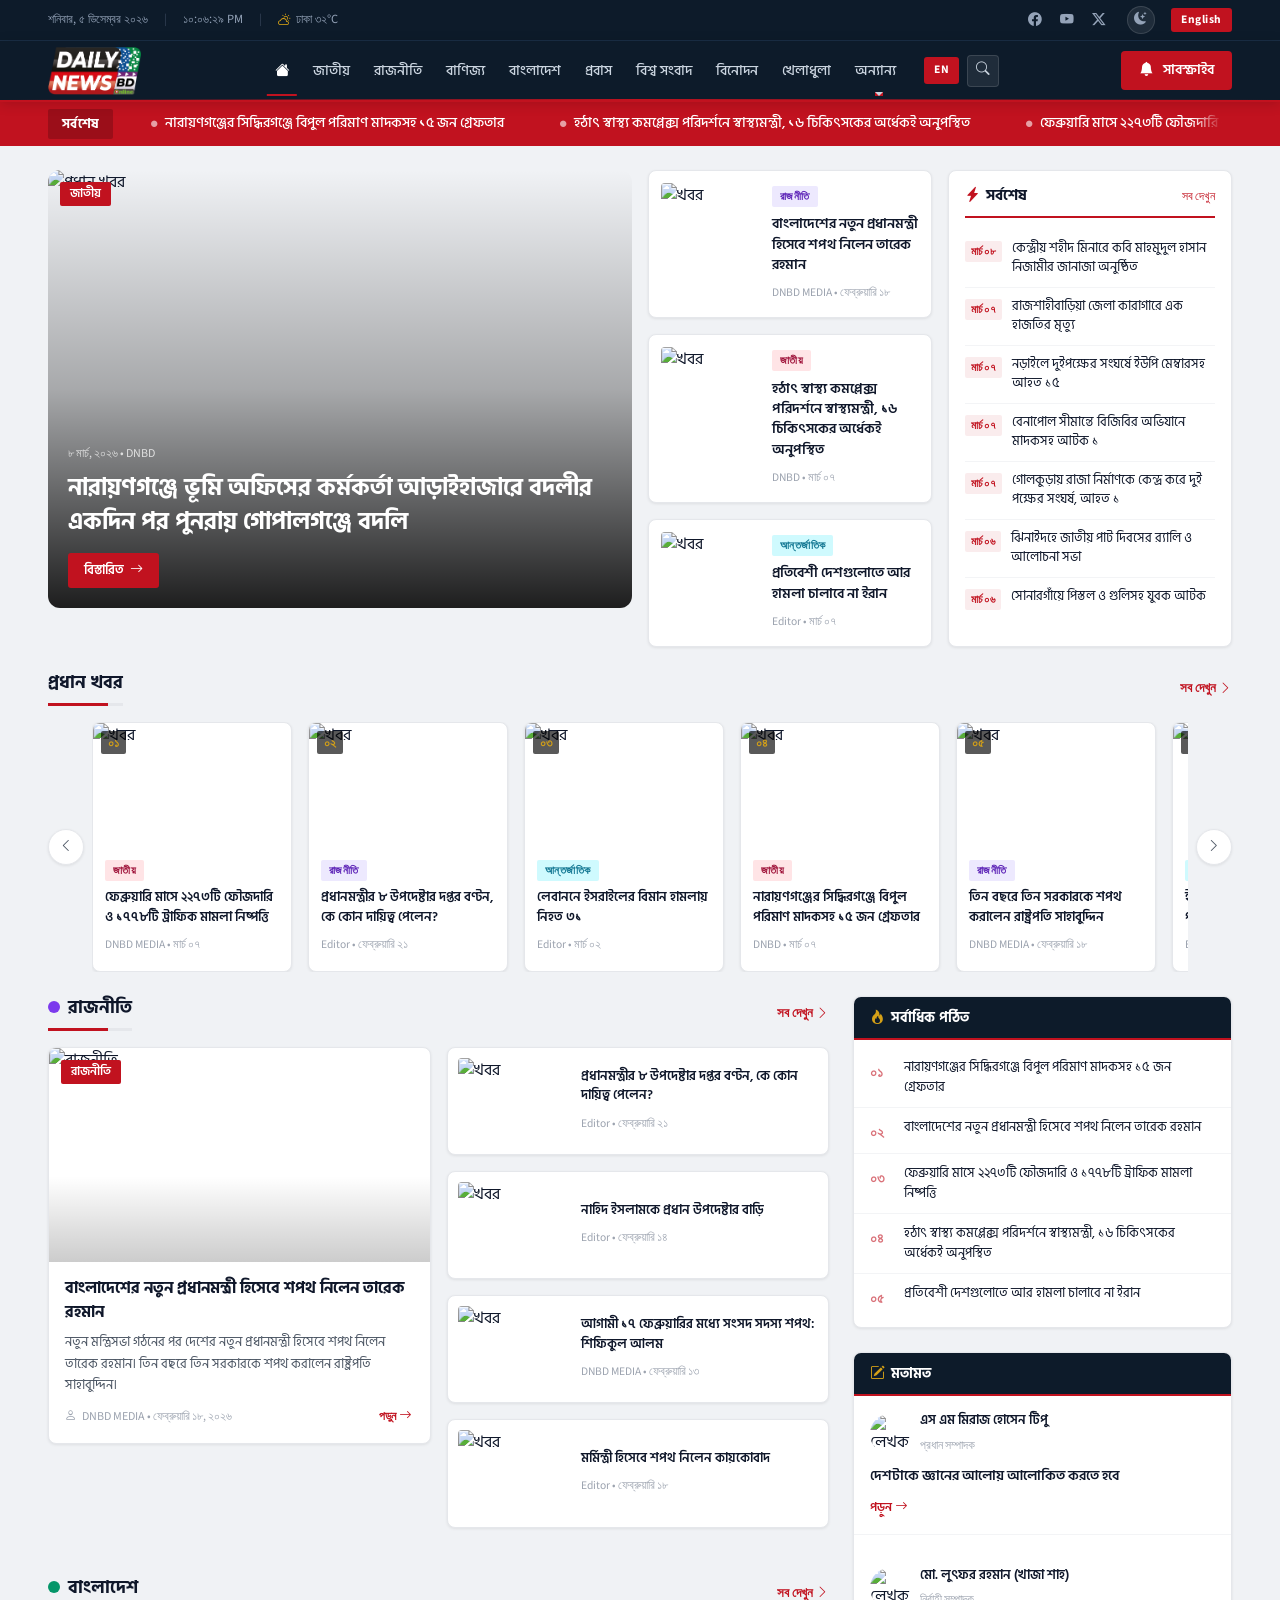
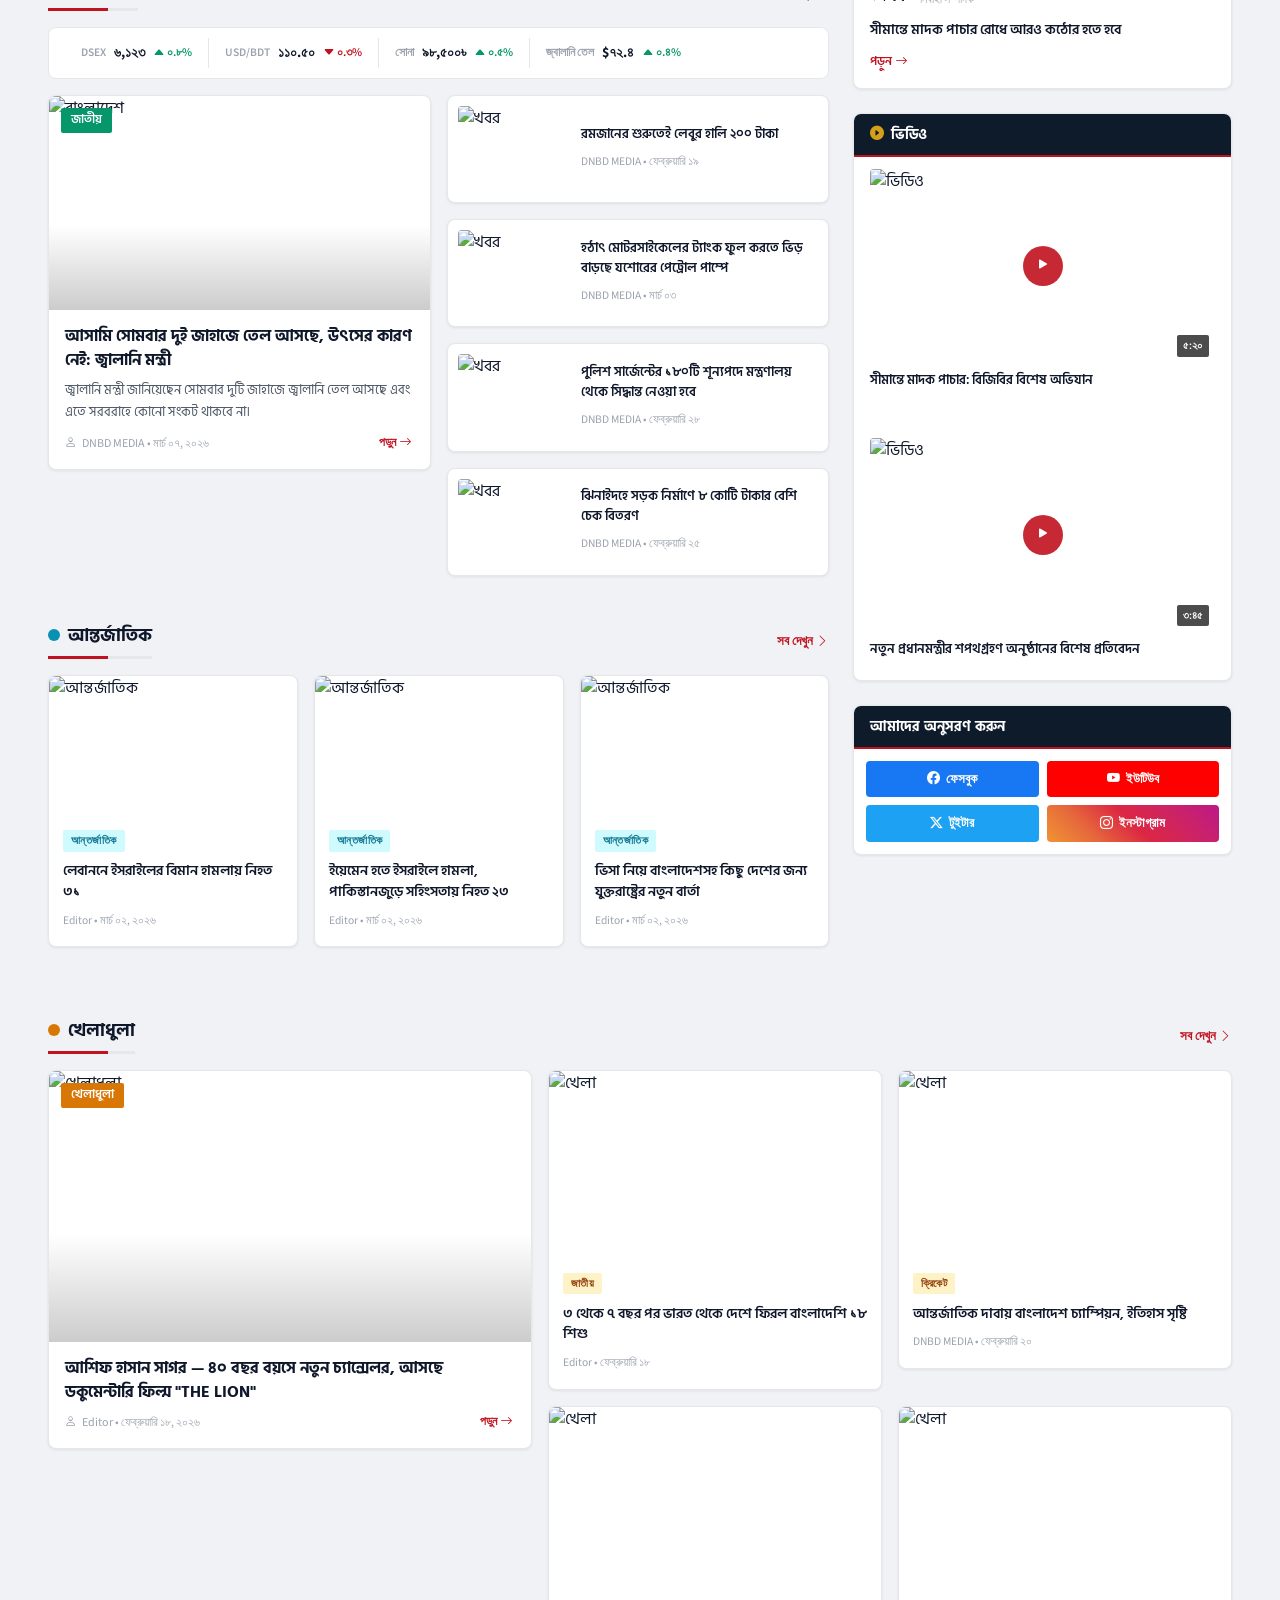
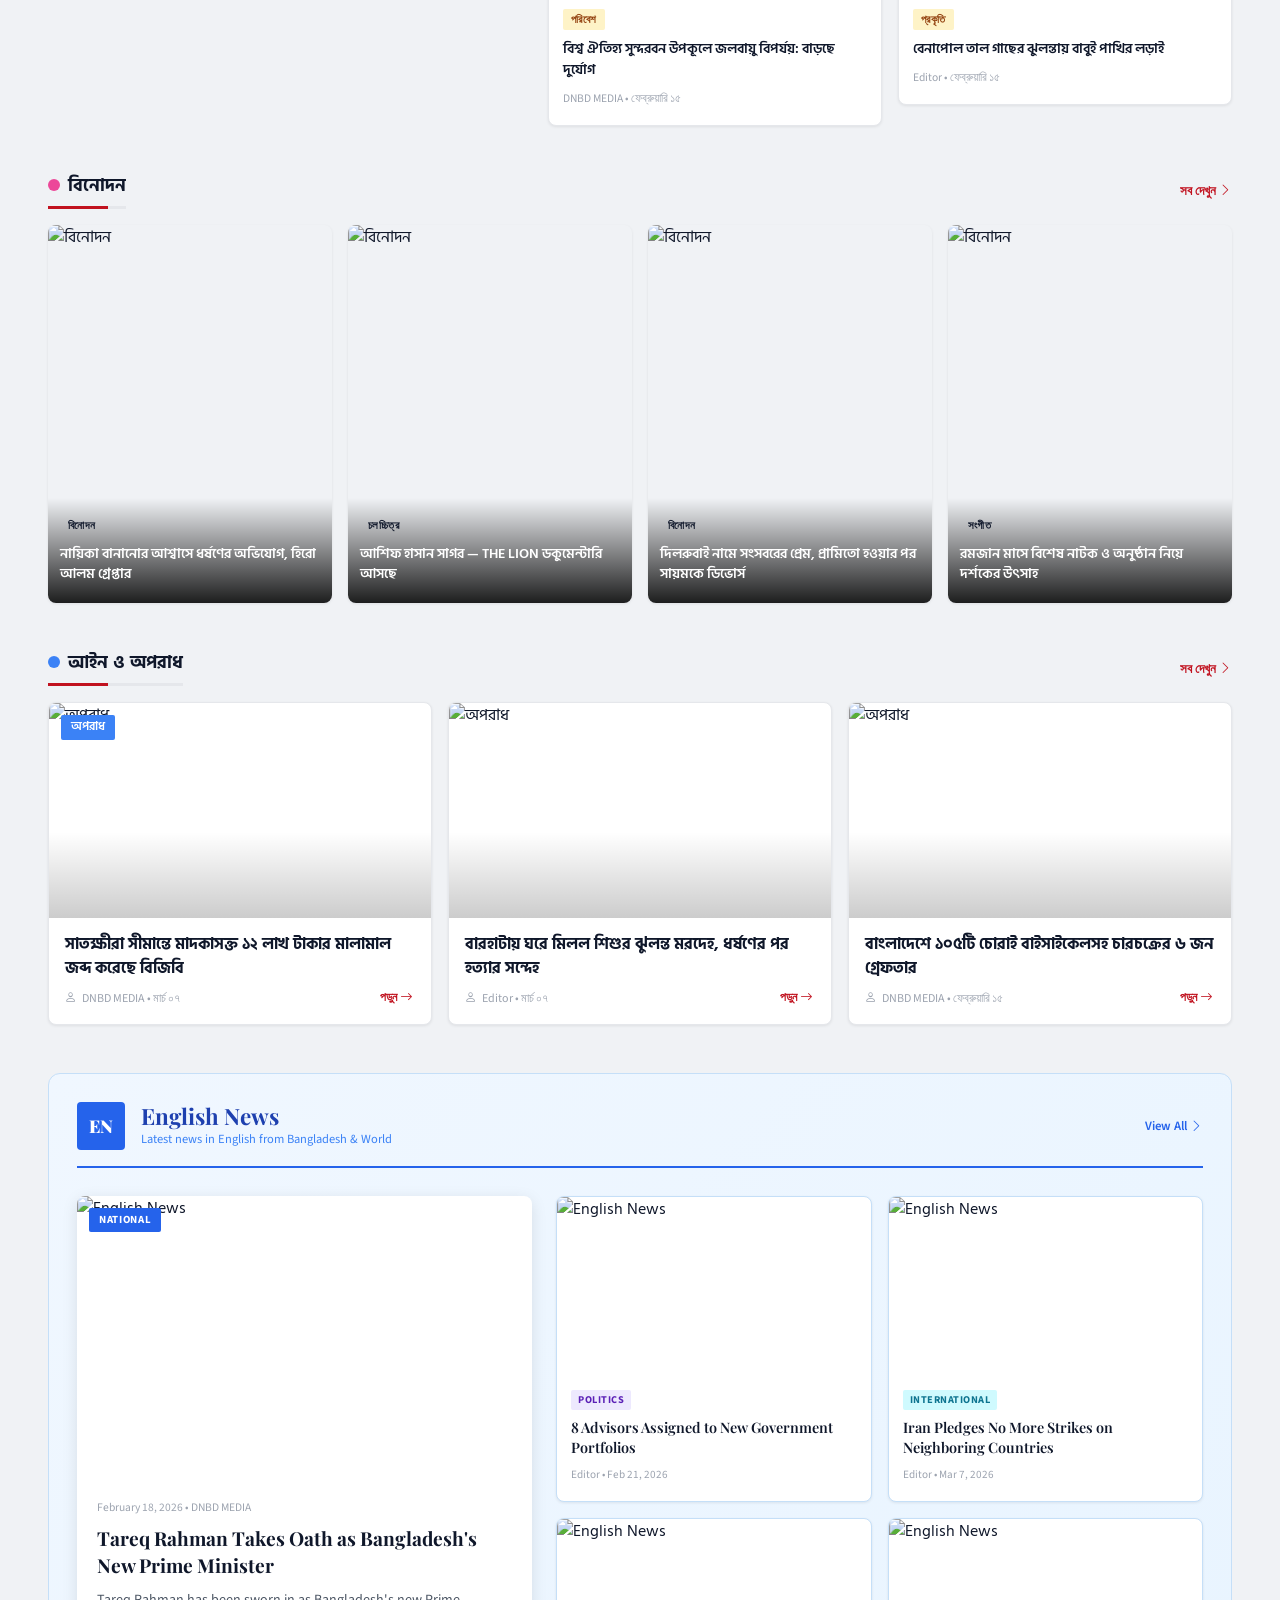
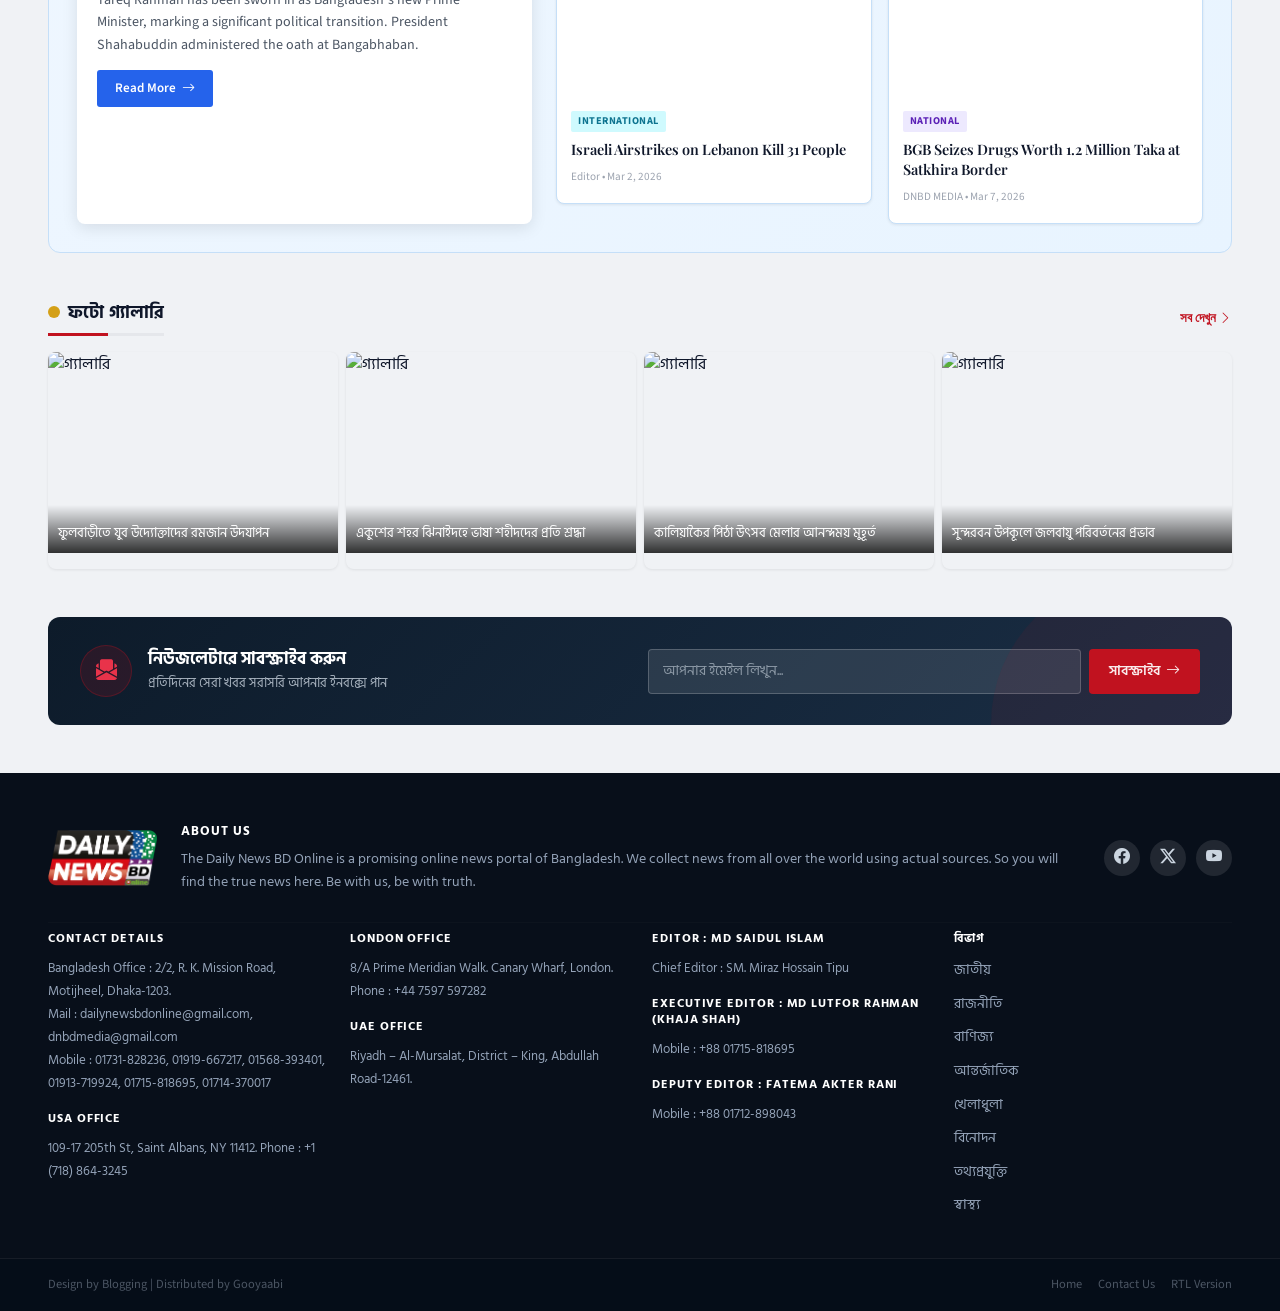
==== commit 2de202f3: "Initial Commit." ====
--- a/index.html
+++ b/index.html
@@ -5,35 +5,14 @@
   <meta name="viewport" content="width=device-width, initial-scale=1.0" />
   <title>Daily News BD | দেশ ও মানুষের কণ্ঠস্বর</title>
   <meta name="description" content="Daily News BD - বাংলাদেশের শীর্ষস্থানীয় অনলাইন সংবাদপত্র" />
-
-  <!-- Bootstrap 5.3 -->
   <link rel="stylesheet" href="https://cdn.jsdelivr.net/npm/bootstrap@5.3.2/dist/css/bootstrap.min.css" />
-  <!-- Bootstrap Icons -->
   <link rel="stylesheet" href="https://cdn.jsdelivr.net/npm/bootstrap-icons@1.11.3/font/bootstrap-icons.min.css" />
-  <!-- Google Fonts -->
   <link rel="preconnect" href="https://fonts.googleapis.com" />
   <link rel="preconnect" href="https://fonts.gstatic.com" crossorigin />
   <link href="https://fonts.googleapis.com/css2?family=Hind+Siliguri:wght@300;400;500;600;700&family=Noto+Sans+Bengali:wght@300;400;500;600;700&family=Playfair+Display:wght@400;600;700;900&family=Source+Sans+3:wght@300;400;600;700&display=swap" rel="stylesheet" />
-
   <link rel="stylesheet" href="style.css" />
 </head>
 <body>
-
-  <!-- ===== TOP AD BANNER (Leaderboard 728×90) ===== -->
-  <div class="top-ad-bar">
-    <div class="container-fluid px-3 px-lg-5">
-      <div class="d-flex justify-content-center align-items-center">
-        <div class="top-ad-placeholder">
-          <a href="#" class="ad-image-link">
-            <img src="ad-banner.png" alt="বিজ্ঞাপন" class="ad-banner-img" />
-          </a>
-        </div>
-        <button class="ad-close-btn" id="topAdClose" aria-label="Close ad">
-          <i class="bi bi-x"></i>
-        </button>
-      </div>
-    </div>
-  </div>
 
   <!-- ===== TOP UTILITY BAR ===== -->
   <div class="utility-bar">
@@ -48,10 +27,9 @@
         </div>
         <div class="d-flex align-items-center gap-3">
           <div class="social-icons d-none d-sm-flex gap-2">
-            <a href="#" aria-label="Facebook"><i class="bi bi-facebook"></i></a>
-            <a href="#" aria-label="YouTube"><i class="bi bi-youtube"></i></a>
+            <a href="https://www.facebook.com/DailyNewsBDonline" aria-label="Facebook"><i class="bi bi-facebook"></i></a>
+            <a href="https://www.youtube.com/@DailyNewsBDonline" aria-label="YouTube"><i class="bi bi-youtube"></i></a>
             <a href="#" aria-label="Twitter"><i class="bi bi-twitter-x"></i></a>
-            <a href="#" aria-label="Instagram"><i class="bi bi-instagram"></i></a>
           </div>
           <button class="theme-toggle" id="themeToggle" aria-label="Toggle theme">
             <i class="bi bi-moon-stars-fill" id="themeIcon"></i>
@@ -62,85 +40,69 @@
     </div>
   </div>
 
-  <!-- ===== HEADER ===== -->
-  <header class="site-header">
+  <!-- ===== HEADER + NAVBAR (combined, sticky) ===== -->
+  <header class="site-header sticky-top" id="mainNav">
     <div class="container-fluid px-3 px-lg-5">
-      <div class="d-flex justify-content-between align-items-center py-3">
-        <a href="#" class="logo-link">
-          <div class="logo-wrap">
-            <div class="logo-icon">DN</div>
-            <div class="logo-text">
-              <span class="logo-main">Daily News</span>
-              <span class="logo-sub">দেশ ও মানুষের কণ্ঠস্বর</span>
-            </div>
-          </div>
+      <div class="header-inner d-flex align-items-center">
+        <!-- Logo -->
+        <a href="index.html" class="logo-link">
+          <img src="logo.png" alt="Daily News BD" class="site-logo-img" />
         </a>
-        <div class="header-ad d-none d-lg-flex align-items-center justify-content-center">
-          <div class="ad-placeholder-header">
-            <a href="#" class="ad-image-link">
-              <img src="ad-banner.png" alt="বিজ্ঞাপন" class="ad-banner-img" />
-            </a>
-          </div>
-        </div>
-        <div class="header-search">
-          <div class="search-box">
-            <input type="text" placeholder="খবর খুঁজুন..." id="searchInput" aria-label="Search news" />
-            <button type="button" id="searchBtn" aria-label="Search"><i class="bi bi-search"></i></button>
-          </div>
-          <a href="#" class="subscribe-btn d-none d-md-flex">
-            <i class="bi bi-bell-fill me-1"></i> সাবস্ক্রাইব
-          </a>
-        </div>
+
+        <!-- Nav (centered) -->
+        <nav class="main-nav navbar navbar-expand-lg flex-grow-1 justify-content-center">
+          <div class="mobile-search-wrap d-lg-none ms-auto me-2">
+            <button class="nav-search-mini" id="navSearchToggleMobile" aria-label="Toggle search">
+              <i class="bi bi-search"></i>
+            </button>
+          </div>
+          <button class="navbar-toggler custom-toggler" type="button"
+            data-bs-toggle="collapse" data-bs-target="#mainNavMenu"
+            aria-controls="mainNavMenu" aria-expanded="false" aria-label="Toggle navigation">
+            <span></span><span></span><span></span>
+          </button>
+          <div class="collapse navbar-collapse justify-content-center" id="mainNavMenu">
+            <ul class="navbar-nav align-items-lg-center">
+              <li class="nav-item"><a class="nav-link active" href="index.html"><i class="bi bi-house-fill"></i></a></li>
+              <li class="nav-item"><a class="nav-link" href="#">জাতীয়</a></li>
+              <li class="nav-item"><a class="nav-link" href="#">রাজনীতি</a></li>
+              <li class="nav-item"><a class="nav-link" href="#">বাণিজ্য</a></li>
+              <li class="nav-item"><a class="nav-link" href="#">বাংলাদেশ</a></li>
+              <li class="nav-item"><a class="nav-link" href="#">প্রবাস</a></li>
+              <li class="nav-item"><a class="nav-link" href="#">বিশ্ব সংবাদ</a></li>
+              <li class="nav-item"><a class="nav-link" href="#">বিনোদন</a></li>
+              <li class="nav-item"><a class="nav-link" href="#">খেলাধুলা</a></li>
+              <li class="nav-item dropdown">
+                <a class="nav-link dropdown-toggle" href="#" role="button" data-bs-toggle="dropdown" aria-expanded="false">অন্যান্য</a>
+                <ul class="dropdown-menu custom-dropdown">
+                  <li><a class="dropdown-item" href="#">তথ্যপ্রযুক্তি</a></li>
+                  <li><a class="dropdown-item" href="#">স্বাস্থ্য</a></li>
+                  <li><a class="dropdown-item" href="#">শিক্ষা</a></li>
+                  <li><a class="dropdown-item" href="#">ধর্ম</a></li>
+                  <li><a class="dropdown-item" href="#">ভ্রমণ</a></li>
+                  <li><hr class="dropdown-divider" /></li>
+                  <li><a class="dropdown-item" href="#">মতামত</a></li>
+                </ul>
+              </li>
+            </ul>
+            <div class="nav-right-pills d-flex align-items-center gap-2 ms-lg-3">
+              <a href="#english-section" class="nav-en-pill">EN</a>
+              <button class="nav-search-mini" id="navSearchToggle" aria-label="Toggle search">
+                <i class="bi bi-search"></i>
+              </button>
+            </div>
+          </div>
+        </nav>
+
+        <!-- Subscribe -->
+        <a href="#" class="subscribe-btn d-none d-lg-flex">
+          <i class="bi bi-bell-fill me-1"></i> সাবস্ক্রাইব
+        </a>
       </div>
     </div>
   </header>
 
-  <!-- ===== STICKY NAVBAR ===== -->
-  <nav class="main-nav navbar navbar-expand-lg sticky-top" id="mainNav">
-    <div class="container-fluid px-3 px-lg-5">
-      <a href="#" class="nav-logo-mini" id="navLogoMini">DN</a>
-
-      <button class="navbar-toggler custom-toggler" type="button"
-        data-bs-toggle="collapse" data-bs-target="#mainNavMenu"
-        aria-controls="mainNavMenu" aria-expanded="false" aria-label="Toggle navigation">
-        <span></span><span></span><span></span>
-      </button>
-
-      <div class="collapse navbar-collapse" id="mainNavMenu">
-        <ul class="navbar-nav me-auto align-items-lg-center">
-          <li class="nav-item"><a class="nav-link active" href="index.html"><i class="bi bi-house-fill"></i> হোম</a></li>
-          <li class="nav-item"><a class="nav-link" href="#">জাতীয়</a></li>
-          <li class="nav-item"><a class="nav-link" href="#">রাজনীতি</a></li>
-          <li class="nav-item"><a class="nav-link" href="#">অর্থনীতি</a></li>
-          <li class="nav-item"><a class="nav-link" href="#">আন্তর্জাতিক</a></li>
-          <li class="nav-item"><a class="nav-link" href="#">খেলাধুলা</a></li>
-          <li class="nav-item"><a class="nav-link" href="#">বিনোদন</a></li>
-          <li class="nav-item dropdown">
-            <a class="nav-link dropdown-toggle" href="#" role="button" data-bs-toggle="dropdown" aria-expanded="false">আরও</a>
-            <ul class="dropdown-menu custom-dropdown">
-              <li><a class="dropdown-item" href="#section-tech">প্রযুক্তি</a></li>
-              <li><a class="dropdown-item" href="#">লাইফস্টাইল</a></li>
-              <li><a class="dropdown-item" href="#">শিক্ষা</a></li>
-              <li><a class="dropdown-item" href="#">স্বাস্থ্য</a></li>
-              <li><a class="dropdown-item" href="#">ধর্ম</a></li>
-              <li><a class="dropdown-item" href="#">ভ্রমণ</a></li>
-              <li><hr class="dropdown-divider" /></li>
-              <li><a class="dropdown-item" href="#">মতামত</a></li>
-            </ul>
-          </li>
-          <li class="nav-item"><a class="nav-link" href="#">চাকরি</a></li>
-        </ul>
-        <div class="nav-right d-flex align-items-center gap-2">
-          <a href="#english-section" class="nav-en-pill">EN</a>
-          <button class="nav-search-mini" id="navSearchToggle" aria-label="Toggle search">
-            <i class="bi bi-search"></i>
-          </button>
-        </div>
-      </div>
-    </div>
-  </nav>
-
-  <!-- Floating Search Bar (toggled by nav search btn) -->
+  <!-- Floating Search -->
   <div class="floating-search" id="floatingSearch">
     <div class="container-fluid px-3 px-lg-5">
       <div class="d-flex gap-2">
@@ -157,12 +119,12 @@
         <div class="breaking-label"><span>সর্বশেষ</span></div>
         <div class="ticker-wrap">
           <div class="ticker-track" id="tickerTrack">
-            <span class="ticker-item"><i class="bi bi-circle-fill"></i> দেশে প্রথমবারের মতো ৫জি নেটওয়ার্ক চালু হতে যাচ্ছে আগামী মাসে</span>
-            <span class="ticker-item"><i class="bi bi-circle-fill"></i> জাতীয় নির্বাচনের তারিখ ঘোষণা করলো নির্বাচন কমিশন</span>
-            <span class="ticker-item"><i class="bi bi-circle-fill"></i> ঢাকা শেয়ারবাজারে আজ বড় উত্থান, সূচক বাড়লো ১৫৬ পয়েন্ট</span>
-            <span class="ticker-item"><i class="bi bi-circle-fill"></i> বাংলাদেশ ক্রিকেট দল ওয়েস্ট ইন্ডিজের বিপক্ষে সিরিজ জিতেছে</span>
-            <span class="ticker-item"><i class="bi bi-circle-fill"></i> দেশের তাপমাত্রা আরও বাড়বে, আবহাওয়া অধিদপ্তরের পূর্বাভাস</span>
-            <span class="ticker-item"><i class="bi bi-circle-fill"></i> বিশ্বব্যাংক বাংলাদেশকে ৫০০ মিলিয়ন ডলার ঋণ দেবে</span>
+            <span class="ticker-item"><i class="bi bi-circle-fill"></i> নারায়ণগঞ্জের সিদ্ধিরগঞ্জে বিপুল পরিমাণ মাদকসহ ১৫ জন গ্রেফতার</span>
+            <span class="ticker-item"><i class="bi bi-circle-fill"></i> হঠাৎ স্বাস্থ্য কমপ্লেক্স পরিদর্শনে স্বাস্থ্যমন্ত্রী, ১৬ চিকিৎসকের অর্ধেকই অনুপস্থিত</span>
+            <span class="ticker-item"><i class="bi bi-circle-fill"></i> ফেব্রুয়ারি মাসে ২২৭৩টি ফৌজদারি ও ১৭৭৮টি ট্রাফিক মামলা নিষ্পত্তি</span>
+            <span class="ticker-item"><i class="bi bi-circle-fill"></i> বাংলাদেশের নতুন প্রধানমন্ত্রী হিসেবে শপথ নিলেন তারেক রহমান</span>
+            <span class="ticker-item"><i class="bi bi-circle-fill"></i> প্রতিবেশী দেশগুলোতে আর হামলা চালাবে না ইরান</span>
+            <span class="ticker-item"><i class="bi bi-circle-fill"></i> সাতক্ষীরা সীমান্তে মাদকাসক্ত ১২ লাখ টাকার মালামাল জব্দ করেছে বিজিবি</span>
           </div>
         </div>
       </div>
@@ -177,16 +139,16 @@
       <section class="hero-section my-4" id="section-rashtriya">
         <div class="row g-3">
 
-          <!-- Main Feature Story -->
+          <!-- Main Feature -->
           <div class="col-lg-6">
             <div class="hero-card main-feature">
               <div class="hero-img-wrap">
-                <img src="https://picsum.photos/seed/news1/800/500" alt="প্রধান খবর" loading="eager" />
+                <img src="https://picsum.photos/seed/dnbd1/800/500" alt="প্রধান খবর" loading="eager" />
                 <div class="hero-overlay"></div>
                 <span class="story-cat-badge">জাতীয়</span>
                 <div class="hero-text-overlay">
-                  <span class="story-meta-light">৭ মার্চ, ২০২৬ • ১০ মিনিট আগে</span>
-                  <h1 class="hero-headline-overlay">দেশের অর্থনৈতিক পুনরুদ্ধারে নতুন মাইলফলক, জিডিপি প্রবৃদ্ধি ৭.৫% ছাড়িয়েছে</h1>
+                  <span class="story-meta-light">৮ মার্চ, ২০২৬ • DNBD</span>
+                  <h1 class="hero-headline-overlay">নারায়ণগঞ্জে ভূমি অফিসের কর্মকর্তা আড়াইহাজারে বদলীর একদিন পর পুনরায় গোপালগঞ্জে বদলি</h1>
                   <a href="#" class="hero-read-btn">বিস্তারিত <i class="bi bi-arrow-right"></i></a>
                 </div>
               </div>
@@ -198,31 +160,31 @@
             <div class="d-flex flex-column gap-3 h-100">
               <div class="side-story-card">
                 <div class="row g-2">
-                  <div class="col-5"><img src="https://picsum.photos/seed/news2/300/200" alt="খবর" class="side-img" /></div>
+                  <div class="col-5"><img src="https://picsum.photos/seed/dnbd2/300/200" alt="খবর" class="side-img" /></div>
                   <div class="col-7">
                     <span class="story-cat-tag politics">রাজনীতি</span>
-                    <h3 class="side-headline">নতুন মন্ত্রিসভা গঠন প্রক্রিয়া শুরু, শপথগ্রহণ শনিবার</h3>
-                    <span class="story-time">৩০ মিনিট আগে</span>
+                    <h3 class="side-headline">বাংলাদেশের নতুন প্রধানমন্ত্রী হিসেবে শপথ নিলেন তারেক রহমান</h3>
+                    <span class="story-time">DNBD MEDIA • ফেব্রুয়ারি ১৮</span>
                   </div>
                 </div>
               </div>
               <div class="side-story-card">
                 <div class="row g-2">
-                  <div class="col-5"><img src="https://picsum.photos/seed/news3/300/200" alt="খবর" class="side-img" /></div>
+                  <div class="col-5"><img src="https://picsum.photos/seed/dnbd3/300/200" alt="খবর" class="side-img" /></div>
                   <div class="col-7">
-                    <span class="story-cat-tag economy">অর্থনীতি</span>
-                    <h3 class="side-headline">রেমিটেন্স প্রবাহে নতুন রেকর্ড, মার্চে এলো ২৮০ কোটি ডলার</h3>
-                    <span class="story-time">১ ঘণ্টা আগে</span>
+                    <span class="story-cat-tag national">জাতীয়</span>
+                    <h3 class="side-headline">হঠাৎ স্বাস্থ্য কমপ্লেক্স পরিদর্শনে স্বাস্থ্যমন্ত্রী, ১৬ চিকিৎসকের অর্ধেকই অনুপস্থিত</h3>
+                    <span class="story-time">DNBD • মার্চ ০৭</span>
                   </div>
                 </div>
               </div>
               <div class="side-story-card">
                 <div class="row g-2">
-                  <div class="col-5"><img src="https://picsum.photos/seed/news4/300/200" alt="খবর" class="side-img" /></div>
+                  <div class="col-5"><img src="https://picsum.photos/seed/dnbd4/300/200" alt="খবর" class="side-img" /></div>
                   <div class="col-7">
                     <span class="story-cat-tag intl">আন্তর্জাতিক</span>
-                    <h3 class="side-headline">মধ্যপ্রাচ্যে যুদ্ধবিরতি চুক্তি, আন্তর্জাতিক মহলে স্বস্তি</h3>
-                    <span class="story-time">২ ঘণ্টা আগে</span>
+                    <h3 class="side-headline">প্রতিবেশী দেশগুলোতে আর হামলা চালাবে না ইরান</h3>
+                    <span class="story-time">Editor • মার্চ ০৭</span>
                   </div>
                 </div>
               </div>
@@ -237,13 +199,13 @@
                 <a href="#">সব দেখুন</a>
               </div>
               <ul class="latest-list">
-                <li><span class="latest-time">১০:৪৫</span><a href="#">ঢাকায় বৃষ্টির পূর্বাভাস, তাপমাত্রা কমতে পারে</a></li>
-                <li><span class="latest-time">১০:২০</span><a href="#">পদ্মা সেতুতে টোল আদায় ৫০০ কোটি ছাড়িয়েছে</a></li>
-                <li><span class="latest-time">০৯:৫৫</span><a href="#">বিশ্ববিদ্যালয় ভর্তি পরীক্ষার তারিখ প্রকাশ</a></li>
-                <li><span class="latest-time">০৯:৩০</span><a href="#">গ্যাসের মূল্য বৃদ্ধির প্রস্তাব, সিদ্ধান্ত মাসের শেষে</a></li>
-                <li><span class="latest-time">০৯:১০</span><a href="#">বন্দরে পণ্যজট, আমদানি খরচ বাড়ছে</a></li>
-                <li><span class="latest-time">০৮:৪৫</span><a href="#">শিক্ষা মন্ত্রণালয়ের নতুন কারিকুলাম বাস্তবায়ন শুরু</a></li>
-                <li><span class="latest-time">০৮:২০</span><a href="#">চট্টগ্রাম বন্দরে রেকর্ড কনটেইনার হ্যান্ডলিং</a></li>
+                <li><span class="latest-time">মার্চ ০৮</span><a href="#">কেন্দ্রীয় শহীদ মিনারে কবি মাহমুদুল হাসান নিজামীর জানাজা অনুষ্ঠিত</a></li>
+                <li><span class="latest-time">মার্চ ০৭</span><a href="#">রাজশাহীবাড়িয়া জেলা কারাগারে এক হাজতির মৃত্যু</a></li>
+                <li><span class="latest-time">মার্চ ০৭</span><a href="#">নড়াইলে দুইপক্ষের সংঘর্ষে ইউপি মেম্বারসহ আহত ১৫</a></li>
+                <li><span class="latest-time">মার্চ ০৭</span><a href="#">বেনাপোল সীমান্তে বিজিবির অভিযানে মাদকসহ আটক ১</a></li>
+                <li><span class="latest-time">মার্চ ০৭</span><a href="#">গোলকুড়ায় রাজা নির্মাণকে কেন্দ্র করে দুই পক্ষের সংঘর্ষ, আহত ১</a></li>
+                <li><span class="latest-time">মার্চ ০৬</span><a href="#">ঝিনাইদহে জাতীয় পাট দিবসের র‍্যালি ও আলোচনা সভা</a></li>
+                <li><span class="latest-time">মার্চ ০৬</span><a href="#">সোনারগাঁয়ে পিস্তল ও গুলিসহ যুবক আটক</a></li>
               </ul>
             </div>
           </div>
@@ -251,7 +213,7 @@
         </div>
       </section>
 
-      <!-- ===== TRENDING SECTION ===== -->
+      <!-- ===== TRENDING ===== -->
       <section class="trending-section mb-4">
         <div class="section-head d-flex justify-content-between align-items-center mb-3">
           <h2 class="section-title"><span>প্রধান খবর</span></h2>
@@ -262,28 +224,28 @@
           <div class="trending-scroll" id="trendingScroll">
             <div class="trending-track" id="trendingTrack">
               <div class="trend-card">
-                <div class="trend-img-wrap"><img src="https://picsum.photos/seed/tr1/300/200" alt="খবর" /><span class="trend-num">০১</span></div>
-                <div class="trend-body"><span class="story-cat-tag national">জাতীয়</span><h4>শিক্ষকদের বেতন স্কেল পুনর্বিন্যাস হচ্ছে, নতুন প্রজ্ঞাপন জারি</h4><span class="story-time">৪৫ মিনিট আগে</span></div>
+                <div class="trend-img-wrap"><img src="https://picsum.photos/seed/tr11/300/200" alt="খবর" /><span class="trend-num">০১</span></div>
+                <div class="trend-body"><span class="story-cat-tag national">জাতীয়</span><h4>ফেব্রুয়ারি মাসে ২২৭৩টি ফৌজদারি ও ১৭৭৮টি ট্রাফিক মামলা নিষ্পত্তি</h4><span class="story-time">DNBD MEDIA • মার্চ ০৭</span></div>
               </div>
               <div class="trend-card">
-                <div class="trend-img-wrap"><img src="https://picsum.photos/seed/tr2/300/200" alt="খবর" /><span class="trend-num">০২</span></div>
-                <div class="trend-body"><span class="story-cat-tag economy">অর্থনীতি</span><h4>ডলারের দাম কমলো, রিজার্ভ বাড়ছে ধারাবাহিকভাবে</h4><span class="story-time">১ ঘণ্টা আগে</span></div>
+                <div class="trend-img-wrap"><img src="https://picsum.photos/seed/tr12/300/200" alt="খবর" /><span class="trend-num">০২</span></div>
+                <div class="trend-body"><span class="story-cat-tag politics">রাজনীতি</span><h4>প্রধানমন্ত্রীর ৮ উপদেষ্টার দপ্তর বণ্টন, কে কোন দায়িত্ব পেলেন?</h4><span class="story-time">Editor • ফেব্রুয়ারি ২১</span></div>
               </div>
               <div class="trend-card">
-                <div class="trend-img-wrap"><img src="https://picsum.photos/seed/tr3/300/200" alt="খবর" /><span class="trend-num">০৩</span></div>
-                <div class="trend-body"><span class="story-cat-tag sports">খেলাধুলা</span><h4>সাকিবের অবিশ্বাস্য সেঞ্চুরি, বাংলাদেশ জিতলো রোমাঞ্চকর ম্যাচ</h4><span class="story-time">২ ঘণ্টা আগে</span></div>
+                <div class="trend-img-wrap"><img src="https://picsum.photos/seed/tr13/300/200" alt="খবর" /><span class="trend-num">০৩</span></div>
+                <div class="trend-body"><span class="story-cat-tag intl">আন্তর্জাতিক</span><h4>লেবাননে ইসরাইলের বিমান হামলায় নিহত ৩১</h4><span class="story-time">Editor • মার্চ ০২</span></div>
               </div>
               <div class="trend-card">
-                <div class="trend-img-wrap"><img src="https://picsum.photos/seed/tr4/300/200" alt="খবর" /><span class="trend-num">০৪</span></div>
-                <div class="trend-body"><span class="story-cat-tag intl">আন্তর্জাতিক</span><h4>জাতিসংঘে বাংলাদেশের নতুন প্রস্তাব সর্বসম্মতিতে গৃহীত</h4><span class="story-time">৩ ঘণ্টা আগে</span></div>
+                <div class="trend-img-wrap"><img src="https://picsum.photos/seed/tr14/300/200" alt="খবর" /><span class="trend-num">০৪</span></div>
+                <div class="trend-body"><span class="story-cat-tag national">জাতীয়</span><h4>নারায়ণগঞ্জের সিদ্ধিরগঞ্জে বিপুল পরিমাণ মাদকসহ ১৫ জন গ্রেফতার</h4><span class="story-time">DNBD • মার্চ ০৭</span></div>
               </div>
               <div class="trend-card">
-                <div class="trend-img-wrap"><img src="https://picsum.photos/seed/tr5/300/200" alt="খবর" /><span class="trend-num">০৫</span></div>
-                <div class="trend-body"><span class="story-cat-tag politics">রাজনীতি</span><h4>বিরোধী দলের হরতাল প্রত্যাহার, পরিস্থিতি স্বাভাবিক</h4><span class="story-time">৪ ঘণ্টা আগে</span></div>
+                <div class="trend-img-wrap"><img src="https://picsum.photos/seed/tr15/300/200" alt="খবর" /><span class="trend-num">০৫</span></div>
+                <div class="trend-body"><span class="story-cat-tag politics">রাজনীতি</span><h4>তিন বছরে তিন সরকারকে শপথ করালেন রাষ্ট্রপতি সাহাবুদ্দিন</h4><span class="story-time">DNBD MEDIA • ফেব্রুয়ারি ১৮</span></div>
               </div>
               <div class="trend-card">
-                <div class="trend-img-wrap"><img src="https://picsum.photos/seed/tr6/300/200" alt="খবর" /><span class="trend-num">০৬</span></div>
-                <div class="trend-body"><span class="story-cat-tag tech">প্রযুক্তি</span><h4>দেশীয় সফটওয়্যার কোম্পানির পণ্য যাচ্ছে ৪০টি দেশে</h4><span class="story-time">৫ ঘণ্টা আগে</span></div>
+                <div class="trend-img-wrap"><img src="https://picsum.photos/seed/tr16/300/200" alt="খবর" /><span class="trend-num">০৬</span></div>
+                <div class="trend-body"><span class="story-cat-tag intl">আন্তর্জাতিক</span><h4>ইয়েমেন হতে ইসরাইলে হামলা, পাকিস্তানজুড়ে সহিংসতায় নিহত ২৩</h4><span class="story-time">Editor • মার্চ ০২</span></div>
               </div>
             </div>
           </div>
@@ -293,7 +255,6 @@
 
       <!-- ===== TWO COLUMN: CONTENT + SIDEBAR ===== -->
       <div class="row g-4 mb-4">
-
         <div class="col-lg-8">
 
           <!-- POLITICS -->
@@ -306,14 +267,14 @@
               <div class="col-md-6">
                 <div class="news-card lead-card">
                   <div class="news-card-img">
-                    <img src="https://picsum.photos/seed/pol1/600/380" alt="রাজনীতি" />
+                    <img src="https://picsum.photos/seed/pol11/600/380" alt="রাজনীতি" />
                     <span class="story-cat-badge">রাজনীতি</span>
                   </div>
                   <div class="news-card-body">
-                    <h3>নির্বাচন কমিশন পুনর্গঠনে সরকারের বড় উদ্যোগ, সংলাপ শুরু হচ্ছে আগামীকাল</h3>
-                    <p>নির্বাচন কমিশন পুনর্গঠনের জন্য সব রাজনৈতিক দলের সাথে সংলাপে বসতে চায় সরকার।</p>
+                    <h3>বাংলাদেশের নতুন প্রধানমন্ত্রী হিসেবে শপথ নিলেন তারেক রহমান</h3>
+                    <p>নতুন মন্ত্রিসভা গঠনের পর দেশের নতুন প্রধানমন্ত্রী হিসেবে শপথ নিলেন তারেক রহমান। তিন বছরে তিন সরকারকে শপথ করালেন রাষ্ট্রপতি সাহাবুদ্দিন।</p>
                     <div class="news-card-meta">
-                      <span><i class="bi bi-clock"></i> ২ ঘণ্টা আগে</span>
+                      <span><i class="bi bi-person"></i> DNBD MEDIA • ফেব্রুয়ারি ১৮, ২০২৬</span>
                       <a href="#" class="read-link">পড়ুন <i class="bi bi-arrow-right"></i></a>
                     </div>
                   </div>
@@ -323,26 +284,26 @@
                 <div class="d-flex flex-column gap-3">
                   <div class="news-card mini-card">
                     <div class="row g-2 align-items-center">
-                      <div class="col-4"><img src="https://picsum.photos/seed/pol2/200/140" alt="খবর" class="mini-img" /></div>
-                      <div class="col-8"><h4>সংসদ অধিবেশন শুরু, গুরুত্বপূর্ণ বিল পাসের অপেক্ষা</h4><span class="story-time">৩ ঘণ্টা আগে</span></div>
+                      <div class="col-4"><img src="https://picsum.photos/seed/pol12/200/140" alt="খবর" class="mini-img" /></div>
+                      <div class="col-8"><h4>প্রধানমন্ত্রীর ৮ উপদেষ্টার দপ্তর বণ্টন, কে কোন দায়িত্ব পেলেন?</h4><span class="story-time">Editor • ফেব্রুয়ারি ২১</span></div>
                     </div>
                   </div>
                   <div class="news-card mini-card">
                     <div class="row g-2 align-items-center">
-                      <div class="col-4"><img src="https://picsum.photos/seed/pol3/200/140" alt="খবর" class="mini-img" /></div>
-                      <div class="col-8"><h4>বিরোধী দলীয় নেতার মুক্তির দাবিতে জনসভা অনুষ্ঠিত</h4><span class="story-time">৪ ঘণ্টা আগে</span></div>
+                      <div class="col-4"><img src="https://picsum.photos/seed/pol13/200/140" alt="খবর" class="mini-img" /></div>
+                      <div class="col-8"><h4>নাহিদ ইসলামকে প্রধান উপদেষ্টার বাড়ি</h4><span class="story-time">Editor • ফেব্রুয়ারি ১৪</span></div>
                     </div>
                   </div>
                   <div class="news-card mini-card">
                     <div class="row g-2 align-items-center">
-                      <div class="col-4"><img src="https://picsum.photos/seed/pol4/200/140" alt="খবর" class="mini-img" /></div>
-                      <div class="col-8"><h4>স্থানীয় সরকার নির্বাচন নভেম্বরে হওয়ার সম্ভাবনা</h4><span class="story-time">৫ ঘণ্টা আগে</span></div>
+                      <div class="col-4"><img src="https://picsum.photos/seed/pol14/200/140" alt="খবর" class="mini-img" /></div>
+                      <div class="col-8"><h4>আগামী ১৭ ফেব্রুয়ারির মধ্যে সংসদ সদস্য শপথ: শিফিকুল আলম</h4><span class="story-time">DNBD MEDIA • ফেব্রুয়ারি ১৩</span></div>
                     </div>
                   </div>
                   <div class="news-card mini-card">
                     <div class="row g-2 align-items-center">
-                      <div class="col-4"><img src="https://picsum.photos/seed/pol5/200/140" alt="খবর" class="mini-img" /></div>
-                      <div class="col-8"><h4>মন্ত্রী পরিষদের বৈঠকে একাধিক সিদ্ধান্ত গৃহীত</h4><span class="story-time">৬ ঘণ্টা আগে</span></div>
+                      <div class="col-4"><img src="https://picsum.photos/seed/pol15/200/140" alt="খবর" class="mini-img" /></div>
+                      <div class="col-8"><h4>মর্মিন্ত্রী হিসেবে শপথ নিলেন কায়কোবাদ</h4><span class="story-time">Editor • ফেব্রুয়ারি ১৮</span></div>
                     </div>
                   </div>
                 </div>
@@ -350,30 +311,30 @@
             </div>
           </section>
 
-          <!-- ECONOMY -->
+          <!-- BANGLADESH / ECONOMY -->
           <section class="news-section mb-5" id="section-economy">
             <div class="section-head d-flex justify-content-between align-items-center mb-3">
-              <h2 class="section-title"><span class="section-dot economy-dot"></span><span>অর্থনীতি</span></h2>
+              <h2 class="section-title"><span class="section-dot economy-dot"></span><span>বাংলাদেশ</span></h2>
               <a href="#" class="see-all">সব দেখুন <i class="bi bi-chevron-right"></i></a>
             </div>
             <div class="market-strip mb-3">
-              <div class="market-item up"><span class="market-label">DSEX</span><span class="market-value">৬,২৪৫</span><span class="market-change"><i class="bi bi-caret-up-fill"></i> ১.২৪%</span></div>
+              <div class="market-item up"><span class="market-label">DSEX</span><span class="market-value">৬,১২৩</span><span class="market-change"><i class="bi bi-caret-up-fill"></i> ০.৮%</span></div>
               <div class="market-item down"><span class="market-label">USD/BDT</span><span class="market-value">১১০.৫০</span><span class="market-change"><i class="bi bi-caret-down-fill"></i> ০.৩%</span></div>
-              <div class="market-item up"><span class="market-label">সোনা</span><span class="market-value">৯৮,৫০০৳</span><span class="market-change"><i class="bi bi-caret-up-fill"></i> ০.৮%</span></div>
-              <div class="market-item up"><span class="market-label">জ্বালানি তেল</span><span class="market-value">$৭২.৪</span><span class="market-change"><i class="bi bi-caret-up-fill"></i> ০.৫%</span></div>
+              <div class="market-item up"><span class="market-label">সোনা</span><span class="market-value">৯৮,৫০০৳</span><span class="market-change"><i class="bi bi-caret-up-fill"></i> ০.৫%</span></div>
+              <div class="market-item up"><span class="market-label">জ্বালানি তেল</span><span class="market-value">$৭২.৪</span><span class="market-change"><i class="bi bi-caret-up-fill"></i> ০.৪%</span></div>
             </div>
             <div class="row g-3">
               <div class="col-md-6">
                 <div class="news-card lead-card">
                   <div class="news-card-img">
-                    <img src="https://picsum.photos/seed/eco1/600/380" alt="অর্থনীতি" />
-                    <span class="story-cat-badge economy-badge">অর্থনীতি</span>
+                    <img src="https://picsum.photos/seed/eco11/600/380" alt="বাংলাদেশ" />
+                    <span class="story-cat-badge economy-badge">জাতীয়</span>
                   </div>
                   <div class="news-card-body">
-                    <h3>বাজেটে কৃষি ও শিল্পে বরাদ্দ বাড়ছে, নতুন কর্মসংস্থান সৃষ্টির পরিকল্পনা</h3>
-                    <p>আগামী অর্থবছরের জাতীয় বাজেটে কৃষি ও শিল্প খাতে উল্লেখযোগ্য বরাদ্দ বাড়ানোর পরিকল্পনা করছে সরকার।</p>
+                    <h3>আসামি সোমবার দুই জাহাজে তেল আসছে, উৎসের কারণ নেই: জ্বালানি মন্ত্রী</h3>
+                    <p>জ্বালানি মন্ত্রী জানিয়েছেন সোমবার দুটি জাহাজে জ্বালানি তেল আসছে এবং এতে সরবরাহে কোনো সংকট থাকবে না।</p>
                     <div class="news-card-meta">
-                      <span><i class="bi bi-clock"></i> ১ ঘণ্টা আগে</span>
+                      <span><i class="bi bi-person"></i> DNBD MEDIA • মার্চ ০৭, ২০২৬</span>
                       <a href="#" class="read-link">পড়ুন <i class="bi bi-arrow-right"></i></a>
                     </div>
                   </div>
@@ -383,26 +344,26 @@
                 <div class="d-flex flex-column gap-3">
                   <div class="news-card mini-card">
                     <div class="row g-2 align-items-center">
-                      <div class="col-4"><img src="https://picsum.photos/seed/eco2/200/140" alt="খবর" class="mini-img" /></div>
-                      <div class="col-8"><h4>রপ্তানি আয়ে নতুন রেকর্ড, পোশাক শিল্পে প্রবৃদ্ধি ১২%</h4><span class="story-time">২ ঘণ্টা আগে</span></div>
+                      <div class="col-4"><img src="https://picsum.photos/seed/eco12/200/140" alt="খবর" class="mini-img" /></div>
+                      <div class="col-8"><h4>রমজানের শুরুতেই লেবুর হালি ২০০ টাকা</h4><span class="story-time">DNBD MEDIA • ফেব্রুয়ারি ১৯</span></div>
                     </div>
                   </div>
                   <div class="news-card mini-card">
                     <div class="row g-2 align-items-center">
-                      <div class="col-4"><img src="https://picsum.photos/seed/eco3/200/140" alt="খবর" class="mini-img" /></div>
-                      <div class="col-8"><h4>বিদেশি বিনিয়োগ বাড়ছে, নতুন শিল্পজোন স্থাপিত হচ্ছে</h4><span class="story-time">৩ ঘণ্টা আগে</span></div>
+                      <div class="col-4"><img src="https://picsum.photos/seed/eco13/200/140" alt="খবর" class="mini-img" /></div>
+                      <div class="col-8"><h4>হঠাৎ মোটরসাইকেলের ট্যাংক ফুল করতে ভিড় বাড়ছে যশোরের পেট্রোল পাম্পে</h4><span class="story-time">DNBD MEDIA • মার্চ ০৩</span></div>
                     </div>
                   </div>
                   <div class="news-card mini-card">
                     <div class="row g-2 align-items-center">
-                      <div class="col-4"><img src="https://picsum.photos/seed/eco4/200/140" alt="খবর" class="mini-img" /></div>
-                      <div class="col-8"><h4>মূল্যস্ফীতি নিয়ন্ত্রণে কেন্দ্রীয় ব্যাংকের নতুন নীতি</h4><span class="story-time">৪ ঘণ্টা আগে</span></div>
+                      <div class="col-4"><img src="https://picsum.photos/seed/eco14/200/140" alt="খবর" class="mini-img" /></div>
+                      <div class="col-8"><h4>পুলিশ সার্জেন্টের ১৮০টি শূন্যপদে মন্ত্রণালয় থেকে সিদ্ধান্ত নেওয়া হবে</h4><span class="story-time">DNBD MEDIA • ফেব্রুয়ারি ২৮</span></div>
                     </div>
                   </div>
                   <div class="news-card mini-card">
                     <div class="row g-2 align-items-center">
-                      <div class="col-4"><img src="https://picsum.photos/seed/eco5/200/140" alt="খবর" class="mini-img" /></div>
-                      <div class="col-8"><h4>কৃষি ঋণ বিতরণে রেকর্ড, সুদের হার কমানো হয়েছে</h4><span class="story-time">৫ ঘণ্টা আগে</span></div>
+                      <div class="col-4"><img src="https://picsum.photos/seed/eco15/200/140" alt="খবর" class="mini-img" /></div>
+                      <div class="col-8"><h4>ঝিনাইদহে সড়ক নির্মাণে ৮ কোটি টাকার বেশি চেক বিতরণ</h4><span class="story-time">DNBD MEDIA • ফেব্রুয়ারি ২৫</span></div>
                     </div>
                   </div>
                 </div>
@@ -419,31 +380,31 @@
             <div class="row g-3">
               <div class="col-md-4">
                 <div class="news-card v-card">
-                  <img src="https://picsum.photos/seed/int1/400/260" alt="আন্তর্জাতিক" />
+                  <img src="https://picsum.photos/seed/int11/400/260" alt="আন্তর্জাতিক" />
                   <div class="news-card-body">
                     <span class="story-cat-tag intl">আন্তর্জাতিক</span>
-                    <h4>রাশিয়া-ইউক্রেন যুদ্ধবিরতি আলোচনায় নতুন অগ্রগতি</h4>
-                    <span class="story-time">২ ঘণ্টা আগে</span>
+                    <h4>লেবাননে ইসরাইলের বিমান হামলায় নিহত ৩১</h4>
+                    <span class="story-time">Editor • মার্চ ০২, ২০২৬</span>
                   </div>
                 </div>
               </div>
               <div class="col-md-4">
                 <div class="news-card v-card">
-                  <img src="https://picsum.photos/seed/int2/400/260" alt="আন্তর্জাতিক" />
+                  <img src="https://picsum.photos/seed/int12/400/260" alt="আন্তর্জাতিক" />
                   <div class="news-card-body">
                     <span class="story-cat-tag intl">আন্তর্জাতিক</span>
-                    <h4>ভারত-চীন সম্পর্কে নতুন উষ্ণতা, সীমান্ত বৈঠক সফল</h4>
-                    <span class="story-time">৩ ঘণ্টা আগে</span>
+                    <h4>ইয়েমেন হতে ইসরাইলে হামলা, পাকিস্তানজুড়ে সহিংসতায় নিহত ২৩</h4>
+                    <span class="story-time">Editor • মার্চ ০২, ২০২৬</span>
                   </div>
                 </div>
               </div>
               <div class="col-md-4">
                 <div class="news-card v-card">
-                  <img src="https://picsum.photos/seed/int3/400/260" alt="আন্তর্জাতিক" />
+                  <img src="https://picsum.photos/seed/int13/400/260" alt="আন্তর্জাতিক" />
                   <div class="news-card-body">
                     <span class="story-cat-tag intl">আন্তর্জাতিক</span>
-                    <h4>জলবায়ু পরিবর্তন মোকাবেলায় জি-২০ নতুন চুক্তি করেছে</h4>
-                    <span class="story-time">৪ ঘণ্টা আগে</span>
+                    <h4>ভিসা নিয়ে বাংলাদেশসহ কিছু দেশের জন্য যুক্তরাষ্ট্রের নতুন বার্তা</h4>
+                    <span class="story-time">Editor • মার্চ ০২, ২০২৬</span>
                   </div>
                 </div>
               </div>
@@ -458,11 +419,11 @@
             <div class="sidebar-widget mb-4">
               <div class="widget-header"><h3><i class="bi bi-fire"></i> সর্বাধিক পঠিত</h3></div>
               <ol class="most-read-list">
-                <li><span class="mr-num">০১</span><a href="#">রাজধানীতে যানজট নিরসনে নতুন ফ্লাইওভারের কাজ শুরু</a></li>
-                <li><span class="mr-num">০২</span><a href="#">বিশ্ববিদ্যালয় ভর্তির ফলাফল প্রকাশিত, আনন্দে মাতোয়ারা শিক্ষার্থীরা</a></li>
-                <li><span class="mr-num">০৩</span><a href="#">পোশাক শিল্পে নতুন মজুরি কাঠামো কার্যকর</a></li>
-                <li><span class="mr-num">০৪</span><a href="#">দেশে প্রথম সাবমেরিন ক্যাবল স্থাপন সম্পন্ন</a></li>
-                <li><span class="mr-num">০৫</span><a href="#">ইলিশ রপ্তানিতে নিষেধাজ্ঞা উঠল, বাজারে দাম কমবে</a></li>
+                <li><span class="mr-num">০১</span><a href="#">নারায়ণগঞ্জের সিদ্ধিরগঞ্জে বিপুল পরিমাণ মাদকসহ ১৫ জন গ্রেফতার</a></li>
+                <li><span class="mr-num">০২</span><a href="#">বাংলাদেশের নতুন প্রধানমন্ত্রী হিসেবে শপথ নিলেন তারেক রহমান</a></li>
+                <li><span class="mr-num">০৩</span><a href="#">ফেব্রুয়ারি মাসে ২২৭৩টি ফৌজদারি ও ১৭৭৮টি ট্রাফিক মামলা নিষ্পত্তি</a></li>
+                <li><span class="mr-num">০৪</span><a href="#">হঠাৎ স্বাস্থ্য কমপ্লেক্স পরিদর্শনে স্বাস্থ্যমন্ত্রী, ১৬ চিকিৎসকের অর্ধেকই অনুপস্থিত</a></li>
+                <li><span class="mr-num">০৫</span><a href="#">প্রতিবেশী দেশগুলোতে আর হামলা চালাবে না ইরান</a></li>
               </ol>
             </div>
 
@@ -470,18 +431,18 @@
               <div class="widget-header"><h3><i class="bi bi-pencil-square"></i> মতামত</h3></div>
               <div class="opinion-card">
                 <div class="opinion-author">
-                  <img src="https://picsum.photos/seed/auth1/80/80" alt="লেখক" />
-                  <div><strong>ড. মোহাম্মদ ইউনুস</strong><span>অর্থনীতিবিদ</span></div>
-                </div>
-                <h4>গণতন্ত্র ও উন্নয়নের সমন্বয়ই হোক আমাদের লক্ষ্য</h4>
+                  <img src="https://picsum.photos/seed/auth11/80/80" alt="লেখক" />
+                  <div><strong>এস এম মিরাজ হোসেন টিপু</strong><span>প্রধান সম্পাদক</span></div>
+                </div>
+                <h4>দেশটাকে জ্ঞানের আলোয় আলোকিত করতে হবে</h4>
                 <a href="#" class="read-link">পড়ুন <i class="bi bi-arrow-right"></i></a>
               </div>
               <div class="opinion-card mt-3">
                 <div class="opinion-author">
-                  <img src="https://picsum.photos/seed/auth2/80/80" alt="লেখক" />
-                  <div><strong>প্রফেসর আনিসুজ্জামান</strong><span>শিক্ষাবিদ</span></div>
-                </div>
-                <h4>শিক্ষা সংস্কারে যা বলছেন বিশেষজ্ঞরা</h4>
+                  <img src="https://picsum.photos/seed/auth12/80/80" alt="লেখক" />
+                  <div><strong>মো. লুৎফর রহমান (খাজা শাহ)</strong><span>নির্বাহী সম্পাদক</span></div>
+                </div>
+                <h4>সীমান্তে মাদক পাচার রোধে আরও কঠোর হতে হবে</h4>
                 <a href="#" class="read-link">পড়ুন <i class="bi bi-arrow-right"></i></a>
               </div>
             </div>
@@ -490,29 +451,29 @@
               <div class="widget-header"><h3><i class="bi bi-play-circle-fill"></i> ভিডিও</h3></div>
               <div class="video-item mb-3">
                 <div class="video-thumb">
-                  <img src="https://picsum.photos/seed/vid1/300/170" alt="ভিডিও" />
+                  <img src="https://picsum.photos/seed/vid11/300/170" alt="ভিডিও" />
                   <div class="play-btn"><i class="bi bi-play-fill"></i></div>
-                  <span class="vid-duration">৪:৩২</span>
-                </div>
-                <h5>মন্ত্রীর সাথে একান্ত সাক্ষাৎকার: উন্নয়নের রোডম্যাপ</h5>
+                  <span class="vid-duration">৫:২০</span>
+                </div>
+                <h5>সীমান্তে মাদক পাচার: বিজিবির বিশেষ অভিযান</h5>
               </div>
               <div class="video-item">
                 <div class="video-thumb">
-                  <img src="https://picsum.photos/seed/vid2/300/170" alt="ভিডিও" />
+                  <img src="https://picsum.photos/seed/vid12/300/170" alt="ভিডিও" />
                   <div class="play-btn"><i class="bi bi-play-fill"></i></div>
-                  <span class="vid-duration">৭:১৫</span>
-                </div>
-                <h5>বিশেষ প্রতিবেদন: বন্যার পরে কৃষকের জীবন</h5>
+                  <span class="vid-duration">৩:৪৫</span>
+                </div>
+                <h5>নতুন প্রধানমন্ত্রীর শপথগ্রহণ অনুষ্ঠানের বিশেষ প্রতিবেদন</h5>
               </div>
             </div>
 
             <div class="sidebar-widget social-widget">
               <div class="widget-header"><h3>আমাদের অনুসরণ করুন</h3></div>
               <div class="social-follow-grid">
-                <a href="#" class="sf-btn fb"><i class="bi bi-facebook"></i> ২.৪ লাখ</a>
-                <a href="#" class="sf-btn yt"><i class="bi bi-youtube"></i> ১.৮ লাখ</a>
-                <a href="#" class="sf-btn tw"><i class="bi bi-twitter-x"></i> ৮৫ হাজার</a>
-                <a href="#" class="sf-btn ig"><i class="bi bi-instagram"></i> ৬২ হাজার</a>
+                <a href="https://www.facebook.com/DailyNewsBDonline" class="sf-btn fb"><i class="bi bi-facebook"></i> ফেসবুক</a>
+                <a href="https://www.youtube.com/@DailyNewsBDonline" class="sf-btn yt"><i class="bi bi-youtube"></i> ইউটিউব</a>
+                <a href="#" class="sf-btn tw"><i class="bi bi-twitter-x"></i> টুইটার</a>
+                <a href="#" class="sf-btn ig"><i class="bi bi-instagram"></i> ইনস্টাগ্রাম</a>
               </div>
             </div>
           </aside>
@@ -530,14 +491,13 @@
           <div class="col-lg-5">
             <div class="news-card lead-card sports-lead">
               <div class="news-card-img">
-                <img src="https://picsum.photos/seed/spt1/700/420" alt="খেলাধুলা" />
-                <div class="score-badge">BD ১৮৫/৪ • WI ১৭৮</div>
-                <span class="story-cat-badge sports-badge">ক্রিকেট</span>
+                <img src="https://picsum.photos/seed/spt11/700/420" alt="খেলাধুলা" />
+                <span class="story-cat-badge sports-badge">খেলাধুলা</span>
               </div>
               <div class="news-card-body">
-                <h3>ঐতিহাসিক জয়! বাংলাদেশ ওয়ানডে সিরিজে ওয়েস্ট ইন্ডিজকে হোয়াইটওয়াশ করেছে</h3>
+                <h3>আশিফ হাসান সাগর — ৪০ বছর বয়সে নতুন চ্যান্সেলর, আসছে ডকুমেন্টারি ফিল্ম "THE LION"</h3>
                 <div class="news-card-meta">
-                  <span><i class="bi bi-clock"></i> ১ ঘণ্টা আগে</span>
+                  <span><i class="bi bi-person"></i> Editor • ফেব্রুয়ারি ১৮, ২০২৬</span>
                   <a href="#" class="read-link">পড়ুন <i class="bi bi-arrow-right"></i></a>
                 </div>
               </div>
@@ -545,10 +505,10 @@
           </div>
           <div class="col-lg-7">
             <div class="row g-3">
-              <div class="col-sm-6"><div class="news-card v-card"><img src="https://picsum.photos/seed/spt2/400/240" alt="খেলা" /><div class="news-card-body"><span class="story-cat-tag sports">ফুটবল</span><h4>জাতীয় ফুটবল দলের প্রধান কোচ নিয়োগ চূড়ান্ত</h4><span class="story-time">২ ঘণ্টা আগে</span></div></div></div>
-              <div class="col-sm-6"><div class="news-card v-card"><img src="https://picsum.photos/seed/spt3/400/240" alt="খেলা" /><div class="news-card-body"><span class="story-cat-tag sports">অ্যাথলেটিক্স</span><h4>এশিয়ান গেমসে বাংলাদেশের স্বর্ণজয়, ইতিহাস সৃষ্টি</h4><span class="story-time">৩ ঘণ্টা আগে</span></div></div></div>
-              <div class="col-sm-6"><div class="news-card v-card"><img src="https://picsum.photos/seed/spt4/400/240" alt="খেলা" /><div class="news-card-body"><span class="story-cat-tag sports">দাবা</span><h4>আন্তর্জাতিক দাবায় বাংলাদেশ চ্যাম্পিয়ন</h4><span class="story-time">৪ ঘণ্টা আগে</span></div></div></div>
-              <div class="col-sm-6"><div class="news-card v-card"><img src="https://picsum.photos/seed/spt5/400/240" alt="খেলা" /><div class="news-card-body"><span class="story-cat-tag sports">ক্রিকেট</span><h4>বিপিএলের নতুন মৌসুমের দল ঘোষণা, নতুন মুখ</h4><span class="story-time">৫ ঘণ্টা আগে</span></div></div></div>
+              <div class="col-sm-6"><div class="news-card v-card"><img src="https://picsum.photos/seed/spt12/400/240" alt="খেলা" /><div class="news-card-body"><span class="story-cat-tag sports">জাতীয়</span><h4>৩ থেকে ৭ বছর পর ভারত থেকে দেশে ফিরল বাংলাদেশি ১৮ শিশু</h4><span class="story-time">Editor • ফেব্রুয়ারি ১৮</span></div></div></div>
+              <div class="col-sm-6"><div class="news-card v-card"><img src="https://picsum.photos/seed/spt13/400/240" alt="খেলা" /><div class="news-card-body"><span class="story-cat-tag sports">ক্রিকেট</span><h4>আন্তর্জাতিক দাবায় বাংলাদেশ চ্যাম্পিয়ন, ইতিহাস সৃষ্টি</h4><span class="story-time">DNBD MEDIA • ফেব্রুয়ারি ২০</span></div></div></div>
+              <div class="col-sm-6"><div class="news-card v-card"><img src="https://picsum.photos/seed/spt14/400/240" alt="খেলা" /><div class="news-card-body"><span class="story-cat-tag sports">পরিবেশ</span><h4>বিশ্ব ঐতিহ্য সুন্দরবন উপকূলে জলবায়ু বিপর্যয়: বাড়ছে দুর্যোগ</h4><span class="story-time">DNBD MEDIA • ফেব্রুয়ারি ১৫</span></div></div></div>
+              <div class="col-sm-6"><div class="news-card v-card"><img src="https://picsum.photos/seed/spt15/400/240" alt="খেলা" /><div class="news-card-body"><span class="story-cat-tag sports">প্রকৃতি</span><h4>বেনাপোল তাল গাছের ঝুলন্তায় বাবুই পাখির লড়াই</h4><span class="story-time">Editor • ফেব্রুয়ারি ১৫</span></div></div></div>
             </div>
           </div>
         </div>
@@ -561,23 +521,63 @@
           <a href="#" class="see-all">সব দেখুন <i class="bi bi-chevron-right"></i></a>
         </div>
         <div class="row g-3">
-          <div class="col-6 col-md-3"><div class="ent-card"><img src="https://picsum.photos/seed/ent1/300/360" alt="বিনোদন" /><div class="ent-overlay"><span class="story-cat-tag">চলচ্চিত্র</span><h5>নতুন বাংলা চলচ্চিত্র মুক্তি পাচ্ছে ঈদে</h5></div></div></div>
-          <div class="col-6 col-md-3"><div class="ent-card"><img src="https://picsum.photos/seed/ent2/300/360" alt="বিনোদন" /><div class="ent-overlay"><span class="story-cat-tag">সংগীত</span><h5>জনপ্রিয় শিল্পীর নতুন অ্যালবাম প্রকাশিত</h5></div></div></div>
-          <div class="col-6 col-md-3"><div class="ent-card"><img src="https://picsum.photos/seed/ent3/300/360" alt="বিনোদন" /><div class="ent-overlay"><span class="story-cat-tag">নাটক</span><h5>রমজানের বিশেষ নাটক নিয়ে দর্শকের উচ্ছ্বাস</h5></div></div></div>
-          <div class="col-6 col-md-3"><div class="ent-card"><img src="https://picsum.photos/seed/ent4/300/360" alt="বিনোদন" /><div class="ent-overlay"><span class="story-cat-tag">পুরস্কার</span><h5>জাতীয় চলচ্চিত্র পুরস্কারের মনোনয়ন তালিকা প্রকাশ</h5></div></div></div>
+          <div class="col-6 col-md-3"><div class="ent-card"><img src="https://picsum.photos/seed/ent11/300/360" alt="বিনোদন" /><div class="ent-overlay"><span class="story-cat-tag">বিনোদন</span><h5>নায়িকা বানানোর আশ্বাসে ধর্ষণের অভিযোগ, হিরো আলম গ্রেপ্তার</h5></div></div></div>
+          <div class="col-6 col-md-3"><div class="ent-card"><img src="https://picsum.photos/seed/ent12/300/360" alt="বিনোদন" /><div class="ent-overlay"><span class="story-cat-tag">চলচ্চিত্র</span><h5>আশিফ হাসান সাগর — THE LION ডকুমেন্টারি আসছে</h5></div></div></div>
+          <div class="col-6 col-md-3"><div class="ent-card"><img src="https://picsum.photos/seed/ent13/300/360" alt="বিনোদন" /><div class="ent-overlay"><span class="story-cat-tag">বিনোদন</span><h5>দিলরুবাই নামে সংসবরের প্রেম, প্রামিতো হওয়ার পর সায়মকে ডিভোর্স</h5></div></div></div>
+          <div class="col-6 col-md-3"><div class="ent-card"><img src="https://picsum.photos/seed/ent14/300/360" alt="বিনোদন" /><div class="ent-overlay"><span class="story-cat-tag">সংগীত</span><h5>রমজান মাসে বিশেষ নাটক ও অনুষ্ঠান নিয়ে দর্শকের উৎসাহ</h5></div></div></div>
         </div>
       </section>
 
-      <!-- ===== TECH ===== -->
+      <!-- ===== CRIME / NATIONAL ===== -->
       <section class="news-section mb-5" id="section-tech">
         <div class="section-head d-flex justify-content-between align-items-center mb-3">
-          <h2 class="section-title"><span class="section-dot tech-dot"></span><span>প্রযুক্তি</span></h2>
+          <h2 class="section-title"><span class="section-dot tech-dot"></span><span>আইন ও অপরাধ</span></h2>
           <a href="#" class="see-all">সব দেখুন <i class="bi bi-chevron-right"></i></a>
         </div>
         <div class="row g-3">
-          <div class="col-md-4"><div class="news-card lead-card"><div class="news-card-img"><img src="https://picsum.photos/seed/tech1/500/320" alt="প্রযুক্তি" /><span class="story-cat-badge tech-badge">প্রযুক্তি</span></div><div class="news-card-body"><h3>বাংলাদেশে ৫জি নেটওয়ার্ক পরীক্ষামূলক চালু, দেশজুড়ে বিস্তার হবে ২০২৭ সালে</h3><div class="news-card-meta"><span><i class="bi bi-clock"></i> ৩ ঘণ্টা আগে</span><a href="#" class="read-link">পড়ুন <i class="bi bi-arrow-right"></i></a></div></div></div></div>
-          <div class="col-md-4"><div class="news-card lead-card"><div class="news-card-img"><img src="https://picsum.photos/seed/tech2/500/320" alt="প্রযুক্তি" /></div><div class="news-card-body"><h3>দেশীয় স্টার্টআপ বিদেশে বিনিয়োগ পেল ১০ মিলিয়ন ডলার</h3><div class="news-card-meta"><span><i class="bi bi-clock"></i> ৫ ঘণ্টা আগে</span><a href="#" class="read-link">পড়ুন <i class="bi bi-arrow-right"></i></a></div></div></div></div>
-          <div class="col-md-4"><div class="news-card lead-card"><div class="news-card-img"><img src="https://picsum.photos/seed/tech3/500/320" alt="প্রযুক্তি" /></div><div class="news-card-body"><h3>এআই ব্যবহারে এগিয়ে বাংলাদেশের তরুণ উদ্যোক্তারা</h3><div class="news-card-meta"><span><i class="bi bi-clock"></i> ৬ ঘণ্টা আগে</span><a href="#" class="read-link">পড়ুন <i class="bi bi-arrow-right"></i></a></div></div></div></div>
+          <div class="col-md-4">
+            <div class="news-card lead-card">
+              <div class="news-card-img">
+                <img src="https://picsum.photos/seed/cr11/500/320" alt="অপরাধ" />
+                <span class="story-cat-badge tech-badge">অপরাধ</span>
+              </div>
+              <div class="news-card-body">
+                <h3>সাতক্ষীরা সীমান্তে মাদকাসক্ত ১২ লাখ টাকার মালামাল জব্দ করেছে বিজিবি</h3>
+                <div class="news-card-meta">
+                  <span><i class="bi bi-person"></i> DNBD MEDIA • মার্চ ০৭</span>
+                  <a href="#" class="read-link">পড়ুন <i class="bi bi-arrow-right"></i></a>
+                </div>
+              </div>
+            </div>
+          </div>
+          <div class="col-md-4">
+            <div class="news-card lead-card">
+              <div class="news-card-img">
+                <img src="https://picsum.photos/seed/cr12/500/320" alt="অপরাধ" />
+              </div>
+              <div class="news-card-body">
+                <h3>বারহাটায় ঘরে মিলল শিশুর ঝুলন্ত মরদেহ, ধর্ষণের পর হত্যার সন্দেহ</h3>
+                <div class="news-card-meta">
+                  <span><i class="bi bi-person"></i> Editor • মার্চ ০৭</span>
+                  <a href="#" class="read-link">পড়ুন <i class="bi bi-arrow-right"></i></a>
+                </div>
+              </div>
+            </div>
+          </div>
+          <div class="col-md-4">
+            <div class="news-card lead-card">
+              <div class="news-card-img">
+                <img src="https://picsum.photos/seed/cr13/500/320" alt="অপরাধ" />
+              </div>
+              <div class="news-card-body">
+                <h3>বাংলাদেশে ১০৫টি চোরাই বাইসাইকেলসহ চারচক্রের ৬ জন গ্রেফতার</h3>
+                <div class="news-card-meta">
+                  <span><i class="bi bi-person"></i> DNBD MEDIA • ফেব্রুয়ারি ১৫</span>
+                  <a href="#" class="read-link">পড়ুন <i class="bi bi-arrow-right"></i></a>
+                </div>
+              </div>
+            </div>
+          </div>
         </div>
       </section>
 
@@ -589,7 +589,7 @@
               <div class="en-flag-icon">EN</div>
               <div>
                 <h2 class="en-section-title">English News</h2>
-                <p class="en-section-sub">Latest news in English from Bangladesh & World</p>
+                <p class="en-section-sub">Latest news in English from Bangladesh &amp; World</p>
               </div>
             </div>
             <a href="#" class="see-all-en">View All <i class="bi bi-chevron-right"></i></a>
@@ -599,23 +599,23 @@
           <div class="col-lg-5">
             <div class="en-lead-card">
               <div class="en-lead-img">
-                <img src="https://picsum.photos/seed/en1/700/420" alt="English News" />
+                <img src="https://picsum.photos/seed/en11/700/420" alt="English News" />
                 <span class="en-cat-badge">National</span>
               </div>
               <div class="en-lead-body">
-                <span class="en-meta">March 7, 2026 • 1 hour ago</span>
-                <h2 class="en-headline">Bangladesh Economy Hits Record Growth of 7.5% Amid Regional Uncertainties</h2>
-                <p class="en-excerpt">Bangladesh's economy has shown remarkable resilience, achieving a record GDP growth rate of 7.5% this fiscal year, surpassing regional peers and international forecasts.</p>
+                <span class="en-meta">February 18, 2026 • DNBD MEDIA</span>
+                <h2 class="en-headline">Tareq Rahman Takes Oath as Bangladesh's New Prime Minister</h2>
+                <p class="en-excerpt">Tareq Rahman has been sworn in as Bangladesh's new Prime Minister, marking a significant political transition. President Shahabuddin administered the oath at Bangabhaban.</p>
                 <a href="#" class="en-read-btn">Read More <i class="bi bi-arrow-right"></i></a>
               </div>
             </div>
           </div>
           <div class="col-lg-7">
             <div class="row g-3">
-              <div class="col-sm-6"><div class="en-card"><img src="https://picsum.photos/seed/en2/400/240" alt="English News" /><div class="en-card-body"><span class="en-tag politics">Politics</span><h4>New Cabinet Formation Underway, Swearing-in Ceremony Set for Saturday</h4><span class="en-time">2 hours ago</span></div></div></div>
-              <div class="col-sm-6"><div class="en-card"><img src="https://picsum.photos/seed/en3/400/240" alt="English News" /><div class="en-card-body"><span class="en-tag sports">Sports</span><h4>Bangladesh Whitewashes West Indies in Historic ODI Series Victory</h4><span class="en-time">3 hours ago</span></div></div></div>
-              <div class="col-sm-6"><div class="en-card"><img src="https://picsum.photos/seed/en4/400/240" alt="English News" /><div class="en-card-body"><span class="en-tag tech">Technology</span><h4>5G Network Trial Begins in Dhaka, Nationwide Rollout by 2027</h4><span class="en-time">4 hours ago</span></div></div></div>
-              <div class="col-sm-6"><div class="en-card"><img src="https://picsum.photos/seed/en5/400/240" alt="English News" /><div class="en-card-body"><span class="en-tag intl">International</span><h4>UN General Assembly Adopts Bangladesh's Climate Resilience Resolution</h4><span class="en-time">5 hours ago</span></div></div></div>
+              <div class="col-sm-6"><div class="en-card"><img src="https://picsum.photos/seed/en12/400/240" alt="English News" /><div class="en-card-body"><span class="en-tag politics">Politics</span><h4>8 Advisors Assigned to New Government Portfolios</h4><span class="en-time">Editor • Feb 21, 2026</span></div></div></div>
+              <div class="col-sm-6"><div class="en-card"><img src="https://picsum.photos/seed/en13/400/240" alt="English News" /><div class="en-card-body"><span class="en-tag intl">International</span><h4>Iran Pledges No More Strikes on Neighboring Countries</h4><span class="en-time">Editor • Mar 7, 2026</span></div></div></div>
+              <div class="col-sm-6"><div class="en-card"><img src="https://picsum.photos/seed/en14/400/240" alt="English News" /><div class="en-card-body"><span class="en-tag intl">International</span><h4>Israeli Airstrikes on Lebanon Kill 31 People</h4><span class="en-time">Editor • Mar 2, 2026</span></div></div></div>
+              <div class="col-sm-6"><div class="en-card"><img src="https://picsum.photos/seed/en15/400/240" alt="English News" /><div class="en-card-body"><span class="en-tag politics">National</span><h4>BGB Seizes Drugs Worth 1.2 Million Taka at Satkhira Border</h4><span class="en-time">DNBD MEDIA • Mar 7, 2026</span></div></div></div>
             </div>
           </div>
         </div>
@@ -628,10 +628,10 @@
           <a href="#" class="see-all">সব দেখুন <i class="bi bi-chevron-right"></i></a>
         </div>
         <div class="row g-2">
-          <div class="col-6 col-md-3"><div class="gallery-item"><img src="https://picsum.photos/seed/gal1/400/300" alt="গ্যালারি" /><div class="gallery-overlay"><i class="bi bi-zoom-in"></i></div><p>বসন্তের আগমনে ফুলের সমারোহ</p></div></div>
-          <div class="col-6 col-md-3"><div class="gallery-item"><img src="https://picsum.photos/seed/gal2/400/300" alt="গ্যালারি" /><div class="gallery-overlay"><i class="bi bi-zoom-in"></i></div><p>জাতীয় সংসদ ভবনের নতুন আলোকসজ্জা</p></div></div>
-          <div class="col-6 col-md-3"><div class="gallery-item"><img src="https://picsum.photos/seed/gal3/400/300" alt="গ্যালারি" /><div class="gallery-overlay"><i class="bi bi-zoom-in"></i></div><p>পদ্মা সেতুতে রাতের অসাধারণ দৃশ্য</p></div></div>
-          <div class="col-6 col-md-3"><div class="gallery-item"><img src="https://picsum.photos/seed/gal4/400/300" alt="গ্যালারি" /><div class="gallery-overlay"><i class="bi bi-zoom-in"></i></div><p>সুন্দরবনের বাঘ দেখা গেছে নতুন এলাকায়</p></div></div>
+          <div class="col-6 col-md-3"><div class="gallery-item"><img src="https://picsum.photos/seed/gal11/400/300" alt="গ্যালারি" /><div class="gallery-overlay"><i class="bi bi-zoom-in"></i></div><p>ফুলবাড়ীতে যুব উদ্যোক্তাদের রমজান উদযাপন</p></div></div>
+          <div class="col-6 col-md-3"><div class="gallery-item"><img src="https://picsum.photos/seed/gal12/400/300" alt="গ্যালারি" /><div class="gallery-overlay"><i class="bi bi-zoom-in"></i></div><p>একুশের শহর ঝিনাইদহে ভাষা শহীদদের প্রতি শ্রদ্ধা</p></div></div>
+          <div class="col-6 col-md-3"><div class="gallery-item"><img src="https://picsum.photos/seed/gal13/400/300" alt="গ্যালারি" /><div class="gallery-overlay"><i class="bi bi-zoom-in"></i></div><p>কালিয়াকৈর পিঠা উৎসব মেলার আনন্দময় মুহূর্ত</p></div></div>
+          <div class="col-6 col-md-3"><div class="gallery-item"><img src="https://picsum.photos/seed/gal14/400/300" alt="গ্যালারি" /><div class="gallery-overlay"><i class="bi bi-zoom-in"></i></div><p>সুন্দরবন উপকূলে জলবায়ু পরিবর্তনের প্রভাব</p></div></div>
         </div>
       </section>
 
@@ -664,60 +664,78 @@
   <footer class="site-footer">
     <div class="footer-top">
       <div class="container-fluid px-3 px-lg-5">
-        <div class="row g-4">
-          <div class="col-lg-4 col-md-6">
-            <div class="footer-brand">
-              <div class="logo-wrap mb-3">
-                <div class="logo-icon">DN</div>
-                <div class="logo-text"><span class="logo-main footer-logo-main">Daily News</span><span class="logo-sub footer-logo-sub">দেশ ও মানুষের কণ্ঠস্বর</span></div>
-              </div>
-              <p>Daily News BD বাংলাদেশের একটি শীর্ষস্থানীয় অনলাইন সংবাদমাধ্যম। সত্য, নিরপেক্ষ ও দায়িত্বশীল সাংবাদিকতার মাধ্যমে আমরা দেশ ও বিশ্বের সর্বশেষ খবর পরিবেশন করি।</p>
-              <div class="footer-socials d-flex gap-2 mt-3">
-                <a href="#" aria-label="Facebook"><i class="bi bi-facebook"></i></a>
-                <a href="#" aria-label="YouTube"><i class="bi bi-youtube"></i></a>
-                <a href="#" aria-label="Twitter"><i class="bi bi-twitter-x"></i></a>
-                <a href="#" aria-label="Instagram"><i class="bi bi-instagram"></i></a>
-                <a href="#" aria-label="TikTok"><i class="bi bi-tiktok"></i></a>
-              </div>
-            </div>
-          </div>
-          <div class="col-lg-2 col-md-3 col-6">
-            <h4 class="footer-heading">বিভাগ</h4>
+
+        <!-- About row -->
+        <div class="footer-about-row">
+          <img src="logo.png" alt="Daily News BD" class="footer-logo-img" />
+          <div class="footer-about-text">
+            <p class="footer-about-title">ABOUT US</p>
+            <p>The Daily News BD Online is a promising online news portal of Bangladesh. We collect news from all over the world using actual sources. So you will find the true news here. Be with us, be with truth.</p>
+          </div>
+          <div class="footer-about-social">
+            <a href="https://www.facebook.com/DailyNewsBDonline" class="footer-social-pill" aria-label="Facebook"><i class="bi bi-facebook"></i></a>
+            <a href="#" class="footer-social-pill" aria-label="Twitter"><i class="bi bi-twitter-x"></i></a>
+            <a href="https://www.youtube.com/@DailyNewsBDonline" class="footer-social-pill" aria-label="YouTube"><i class="bi bi-youtube"></i></a>
+          </div>
+        </div>
+
+        <hr class="footer-divider" />
+
+        <div class="row g-4 pt-2">
+
+          <!-- Contact Details -->
+          <div class="col-lg-3 col-md-6">
+            <h4 class="footer-col-heading">CONTACT DETAILS</h4>
+            <p class="footer-contact-text">Bangladesh Office : 2/2, R. K. Mission Road, Motijheel, Dhaka-1203.<br />Mail : dailynewsbdonline@gmail.com, dnbdmedia@gmail.com<br />Mobile : 01731-828236, 01919-667217, 01568-393401, 01913-719924, 01715-818695, 01714-370017</p>
+            <h4 class="footer-col-heading mt-3">USA OFFICE</h4>
+            <p class="footer-contact-text">109-17 205th St, Saint Albans, NY 11412. Phone : +1 (718) 864-3245</p>
+          </div>
+
+          <!-- Offices -->
+          <div class="col-lg-3 col-md-6">
+            <h4 class="footer-col-heading">LONDON OFFICE</h4>
+            <p class="footer-contact-text">8/A Prime Meridian Walk. Canary Wharf, London.<br />Phone : +44 7597 597282</p>
+            <h4 class="footer-col-heading mt-3">UAE OFFICE</h4>
+            <p class="footer-contact-text">Riyadh – Al-Mursalat, District – King, Abdullah Road-12461.</p>
+          </div>
+
+          <!-- Editors -->
+          <div class="col-lg-3 col-md-6">
+            <h4 class="footer-col-heading">EDITOR : MD SAIDUL ISLAM</h4>
+            <p class="footer-contact-text">Chief Editor : SM. Miraz Hossain Tipu</p>
+            <h4 class="footer-col-heading mt-3">EXECUTIVE EDITOR : MD LUTFOR RAHMAN (KHAJA SHAH)</h4>
+            <p class="footer-contact-text">Mobile : +88 01715-818695</p>
+            <h4 class="footer-col-heading mt-3">DEPUTY EDITOR : FATEMA AKTER RANI</h4>
+            <p class="footer-contact-text">Mobile : +88 01712-898043</p>
+          </div>
+
+          <!-- Quick Links -->
+          <div class="col-lg-3 col-md-6">
+            <h4 class="footer-col-heading">বিভাগ</h4>
             <ul class="footer-links">
-              <li><a href="#">জাতীয়</a></li><li><a href="#">রাজনীতি</a></li><li><a href="#">অর্থনীতি</a></li>
-              <li><a href="#">আন্তর্জাতিক</a></li><li><a href="#">খেলাধুলা</a></li><li><a href="#">বিনোদন</a></li><li><a href="#">প্রযুক্তি</a></li>
+              <li><a href="#">জাতীয়</a></li>
+              <li><a href="#">রাজনীতি</a></li>
+              <li><a href="#">বাণিজ্য</a></li>
+              <li><a href="#">আন্তর্জাতিক</a></li>
+              <li><a href="#">খেলাধুলা</a></li>
+              <li><a href="#">বিনোদন</a></li>
+              <li><a href="#">তথ্যপ্রযুক্তি</a></li>
+              <li><a href="#">স্বাস্থ্য</a></li>
             </ul>
           </div>
-          <div class="col-lg-2 col-md-3 col-6">
-            <h4 class="footer-heading">আরও</h4>
-            <ul class="footer-links">
-              <li><a href="#">লাইফস্টাইল</a></li><li><a href="#">শিক্ষা</a></li><li><a href="#">স্বাস্থ্য</a></li>
-              <li><a href="#">ধর্ম</a></li><li><a href="#">ভ্রমণ</a></li><li><a href="#">মতামত</a></li><li><a href="#">চাকরি</a></li>
-            </ul>
-          </div>
-          <div class="col-lg-4 col-md-6">
-            <h4 class="footer-heading">যোগাযোগ</h4>
-            <ul class="footer-contact">
-              <li><i class="bi bi-geo-alt-fill"></i> ৪৫, কারওয়ান বাজার, ঢাকা-১২১৫</li>
-              <li><i class="bi bi-telephone-fill"></i> +৮৮ ০১৭XX-XXXXXX</li>
-              <li><i class="bi bi-envelope-fill"></i> news@dailynewsbd.online</li>
-              <li><i class="bi bi-globe"></i> www.dailynewsbd.online</li>
-            </ul>
-            <h4 class="footer-heading mt-3">সম্পাদক</h4>
-            <p class="footer-editor">মোহাম্মদ রহিমউদ্দিন</p>
-            <p class="footer-editor-title">প্রধান সম্পাদক ও প্রকাশক</p>
-          </div>
+
         </div>
       </div>
     </div>
+
     <div class="footer-bottom">
       <div class="container-fluid px-3 px-lg-5">
         <div class="d-flex flex-column flex-md-row justify-content-between align-items-center gap-2">
-          <p>&copy; ২০২৬ Daily News BD. সর্বস্বত্ব সংরক্ষিত।</p>
+          <p>Design by <a href="#" class="footer-credit">Blogging</a> | Distributed by <a href="#" class="footer-credit">Gooyaabi</a></p>
           <div class="d-flex gap-3 flex-wrap">
-            <a href="#">গোপনীয়তা নীতি</a>
-            <a href="#">ব্যবহারের শর্ত</a>
-            <a href="#">বিজ্ঞাপন</a>
+            <a href="index.html">Home</a>
+            <a href="#">Contact Us</a>
+            <a href="#">RTL Version</a>
           </div>
         </div>
       </div>
@@ -729,7 +747,6 @@
     <i class="bi bi-chevron-up"></i>
   </button>
 
-  <!-- Bootstrap JS -->
   <script src="https://cdn.jsdelivr.net/npm/bootstrap@5.3.2/dist/js/bootstrap.bundle.min.js"></script>
   <script src="main.js"></script>
 </body>
--- a/style.css
+++ b/style.css
@@ -208,12 +208,20 @@
 }
 .en-btn:hover { background: var(--crimson-dark); }
 
-/* ===== HEADER ===== */
+/* ===== HEADER (combined with navbar) ===== */
 .site-header {
-  background: var(--card-bg);
+  background: var(--navy) !important;
   border-bottom: 2px solid var(--crimson);
-  box-shadow: 0 2px 12px rgba(0,0,0,0.06);
-  position: relative;
+  box-shadow: 0 2px 12px rgba(0,0,0,0.15);
+  z-index: 1030;
+  transition: box-shadow 0.3s ease;
+}
+.site-header.scrolled { box-shadow: 0 2px 20px rgba(0,0,0,0.3); }
+.header-inner {
+  padding: 4px 0;
+  display: flex !important;
+  align-items: center;
+  justify-content: space-between;
 }
 .site-header::after {
   content: '';
@@ -224,6 +232,14 @@
   height: 1px;
   background: linear-gradient(90deg, transparent, var(--crimson), transparent);
 }
+/* Logo shrink on scroll */
+.site-header .site-logo-img {
+  height: 48px;
+  transition: height 0.3s ease;
+}
+.site-header.scrolled .site-logo-img {
+  height: 36px;
+}
 
 .logo-link { display: inline-flex; }
 .logo-wrap { display: flex; align-items: center; gap: 12px; }
@@ -326,43 +342,26 @@
 .search-box button:hover { background: var(--crimson-dark); }
 
 .subscribe-btn {
-  background: linear-gradient(135deg, var(--navy), var(--navy-mid));
+  background: var(--crimson);
   color: #fff !important;
-  font-family: var(--font-ui);
-  font-size: 0.82rem;
+  font-family: var(--font-bn);
+  font-size: 0.88rem;
   font-weight: 600;
   padding: 8px 18px;
-  border-radius: 8px;
-  align-items: center;
-  gap: 4px;
-  transition: background var(--transition), box-shadow var(--transition);
+  border-radius: var(--radius-sm);
+  display: inline-flex;
+  align-items: center;
+  gap: 6px;
+  transition: all var(--transition);
   white-space: nowrap;
-  box-shadow: 0 2px 8px rgba(13,27,42,0.15);
-}
-.subscribe-btn:hover { background: linear-gradient(135deg, var(--navy-mid), var(--navy-light)); box-shadow: 0 4px 12px rgba(13,27,42,0.25); }
+}
+.subscribe-btn:hover { background: var(--crimson-dark); box-shadow: 0 4px 12px rgba(193,18,31,0.3); transform: translateY(-1px); }
 
 /* ===== NAVBAR ===== */
 .main-nav {
-  background: var(--navy) !important;
+  background: transparent !important;
   padding: 0;
-  z-index: 1030;
-  transition: box-shadow 0.3s ease;
-}
-.main-nav.scrolled { box-shadow: 0 2px 20px rgba(0,0,0,0.3); }
-
-.nav-logo-mini {
-  font-family: var(--font-en);
-  font-weight: 900;
-  color: #fff;
-  font-size: 1.2rem;
-  background: var(--crimson);
-  padding: 4px 10px;
-  border-radius: 4px;
-  opacity: 0;
-  transition: opacity 0.3s ease;
-  pointer-events: none;
-}
-.main-nav.scrolled .nav-logo-mini { opacity: 1; pointer-events: all; }
+}
 
 .main-nav .navbar-nav .nav-link {
   font-family: var(--font-bn);
@@ -413,6 +412,14 @@
 }
 .custom-dropdown .dropdown-divider { border-color: var(--navy-light); }
 
+/* Enable hover dropdown for desktop */
+@media (min-width: 992px) {
+  .nav-item.dropdown:hover > .dropdown-menu {
+    display: block;
+    margin-top: 0; /* Align with navbar */
+  }
+}
+
 .nav-en-pill {
   background: var(--crimson);
   color: #fff;
@@ -440,6 +447,11 @@
   transition: all var(--transition);
 }
 .nav-search-mini:hover { background: rgba(255,255,255,0.15); color: #fff; }
+.mobile-search-wrap { display: flex; align-items: center; }
+@media (max-width: 991px) {
+  .site-header .header-inner { justify-content: space-between; }
+  .logo-link { margin-right: auto; }
+}
 
 /* Custom hamburger */
 .custom-toggler {
@@ -1582,12 +1594,11 @@
 .section-head { padding-bottom: 0; }
 
 /* ===== DARK MODE TWEAKS ===== */
-[data-theme="dark"] .site-header { background: var(--card-bg); border-bottom-color: var(--crimson); }
+[data-theme="dark"] .site-header { background: #040b14 !important; border-bottom-color: var(--crimson); }
 [data-theme="dark"] .search-box { background: rgba(255,255,255,0.05); border-color: #1e3050; }
 [data-theme="dark"] .search-box input { color: #E8EDF2; }
 [data-theme="dark"] .subscribe-btn { background: var(--navy-mid); }
 [data-theme="dark"] .utility-bar { background: #040b14; }
-[data-theme="dark"] .main-nav { background: #040b14 !important; }
 [data-theme="dark"] .newsletter-strip { background: linear-gradient(135deg, #0a1628, #111d2e); }
 
 /* ===== RESPONSIVE ===== */
@@ -1597,10 +1608,42 @@
 }
 
 @media (max-width: 991px) {
-  .main-nav .navbar-nav .nav-link { padding: 10px 16px !important; }
+  .header-inner { flex-wrap: wrap; }
+  .main-nav { width: auto; order: 2; margin-left: auto; }
+  .logo-link { order: 1; }
+  .subscribe-btn { order: 3; margin-left: 10px; }
+
+  .navbar-collapse { 
+    background: var(--navy-mid); 
+    border-top: 1px solid var(--navy-light); 
+    padding: 15px 0;
+    width: 100%;
+    position: absolute;
+    top: 100%;
+    left: 0;
+    z-index: 1000;
+    box-shadow: 0 10px 30px rgba(0,0,0,0.5);
+    border-radius: 0 0 var(--radius) var(--radius);
+  }
+  [data-theme="dark"] .navbar-collapse { background: #0a1628; }
+  
+  .main-nav .navbar-nav .nav-link { 
+    padding: 12px 20px !important; 
+    border-bottom: 1px solid rgba(255,255,255,0.05);
+    text-align: left;
+    display: flex;
+    align-items: center;
+    gap: 10px;
+  }
+  .main-nav .navbar-nav .nav-link:last-child { border-bottom: none; }
   .main-nav .navbar-nav .nav-link::after { display: none; }
-  .navbar-collapse { background: var(--navy-mid); border-top: 1px solid var(--navy-light); padding: 8px 0; }
-  [data-theme="dark"] .navbar-collapse { background: #0a1628; }
+  
+  .nav-right-pills {
+    padding: 15px 20px;
+    background: rgba(0,0,0,0.2);
+    margin-top: 10px;
+    justify-content: flex-start !important;
+  }
   .trend-card { flex: 0 0 calc(33.333% - 11px); }
   .logo-main { font-size: 1.3rem; }
   .logo-icon { width: 44px; height: 44px; font-size: 1.2rem; }
@@ -1619,8 +1662,26 @@
     max-width: 100%;
   }
   .hero-img-wrap { max-height: none; }
-  .hero-card.main-feature { border-radius: var(--radius); }
-  .hero-headline-overlay { font-size: 1rem; }
+  .hero-card.main-feature { border-radius: var(--radius); background: var(--card-bg); border: 1px solid var(--border); box-shadow: var(--shadow-sm); }
+  .hero-overlay { display: none; }
+  .hero-text-overlay { 
+    position: relative; 
+    padding: 14px 16px 16px; 
+    background: transparent;
+  }
+  .hero-headline-overlay { 
+    font-size: 1rem; 
+    color: var(--text-primary);
+    margin-bottom: 8px;
+  }
+  .story-meta-light {
+    color: var(--text-muted);
+    margin-bottom: 6px;
+  }
+  .hero-read-btn {
+    padding: 6px 12px;
+    font-size: 0.78rem;
+  }
   .trend-card { flex: 0 0 calc(50% - 8px); min-width: 160px; }
 
   /* Market strip fix for mobile */
@@ -1646,24 +1707,23 @@
   .logo-sub { display: none; }
 
   /* Header mobile layout */
-  .site-header .d-flex {
-    flex-wrap: wrap;
-    gap: 10px;
+  .header-inner {
+    padding: 10px 0;
+    position: relative;
   }
-  .header-search {
-    flex: 1 1 100%;
-    order: 3;
-    justify-content: stretch;
+  .site-header .site-logo-img {
+    height: 34px;
   }
-  .search-box {
-    flex: 1;
+  .subscribe-btn {
+    padding: 5px 10px;
+    font-size: 0.7rem;
+    display: none !important; /* Hide subscribe on very small screens if it clashes */
   }
-  .search-box input { width: 100%; }
 }
 
 @media (max-width: 575px) {
-  .hero-img-wrap { max-height: 260px; }
-  .hero-headline-overlay { font-size: 0.9rem; margin-bottom: 10px; }
+  .hero-img-wrap { max-height: none; aspect-ratio: 16/9; }
+  .hero-headline-overlay { font-size: 0.95rem; margin-bottom: 8px; }
   .trend-card { flex: 0 0 80%; min-width: 200px; }
   .english-section { padding: 16px; }
   .back-to-top { bottom: 16px; right: 16px; width: 38px; height: 38px; }
@@ -1675,4 +1735,92 @@
     flex: 0 0 100%;
     max-width: 100%;
   }
-}+}
+/* ===== LOGO IMAGE ===== */
+.site-logo-img {
+  width: auto;
+  display: block;
+  object-fit: contain;
+}
+.nav-logo-mini img {
+  height: 32px;
+  width: auto;
+  object-fit: contain;
+}
+
+/* ===== FOOTER — NEW STRUCTURE ===== */
+.footer-about-row {
+  display: flex;
+  flex-wrap: wrap;
+  align-items: center;
+  gap: 24px;
+  padding-bottom: 28px;
+}
+.footer-logo-img {
+  height: 56px;
+  width: auto;
+  object-fit: contain;
+  flex-shrink: 0;
+}
+.footer-about-text {
+  flex: 1 1 300px;
+}
+.footer-about-title {
+  font-size: 0.8rem;
+  font-weight: 700;
+  letter-spacing: 0.08em;
+  color: #fff;
+  margin-bottom: 6px;
+  text-transform: uppercase;
+}
+.footer-about-text p:last-child {
+  font-size: 0.85rem;
+  color: #94a3b8;
+  line-height: 1.7;
+  margin: 0;
+}
+.footer-about-social {
+  display: flex;
+  gap: 10px;
+  flex-shrink: 0;
+}
+.footer-social-pill {
+  width: 36px;
+  height: 36px;
+  border-radius: 50%;
+  background: rgba(255,255,255,0.1);
+  color: #cbd5e0;
+  display: flex;
+  align-items: center;
+  justify-content: center;
+  font-size: 1rem;
+  transition: background 0.2s, color 0.2s;
+}
+.footer-social-pill:hover {
+  background: var(--crimson);
+  color: #fff;
+}
+.footer-divider {
+  border-color: rgba(255,255,255,0.08);
+  margin: 0;
+}
+.footer-col-heading {
+  font-size: 0.72rem;
+  font-weight: 700;
+  letter-spacing: 0.08em;
+  color: #fff;
+  text-transform: uppercase;
+  margin-bottom: 10px;
+  line-height: 1.4;
+}
+.footer-contact-text {
+  font-size: 0.82rem;
+  color: #94a3b8;
+  line-height: 1.75;
+  margin: 0;
+}
+.footer-credit {
+  color: var(--crimson-light);
+  text-decoration: none;
+}
+.footer-credit:hover { text-decoration: underline; }
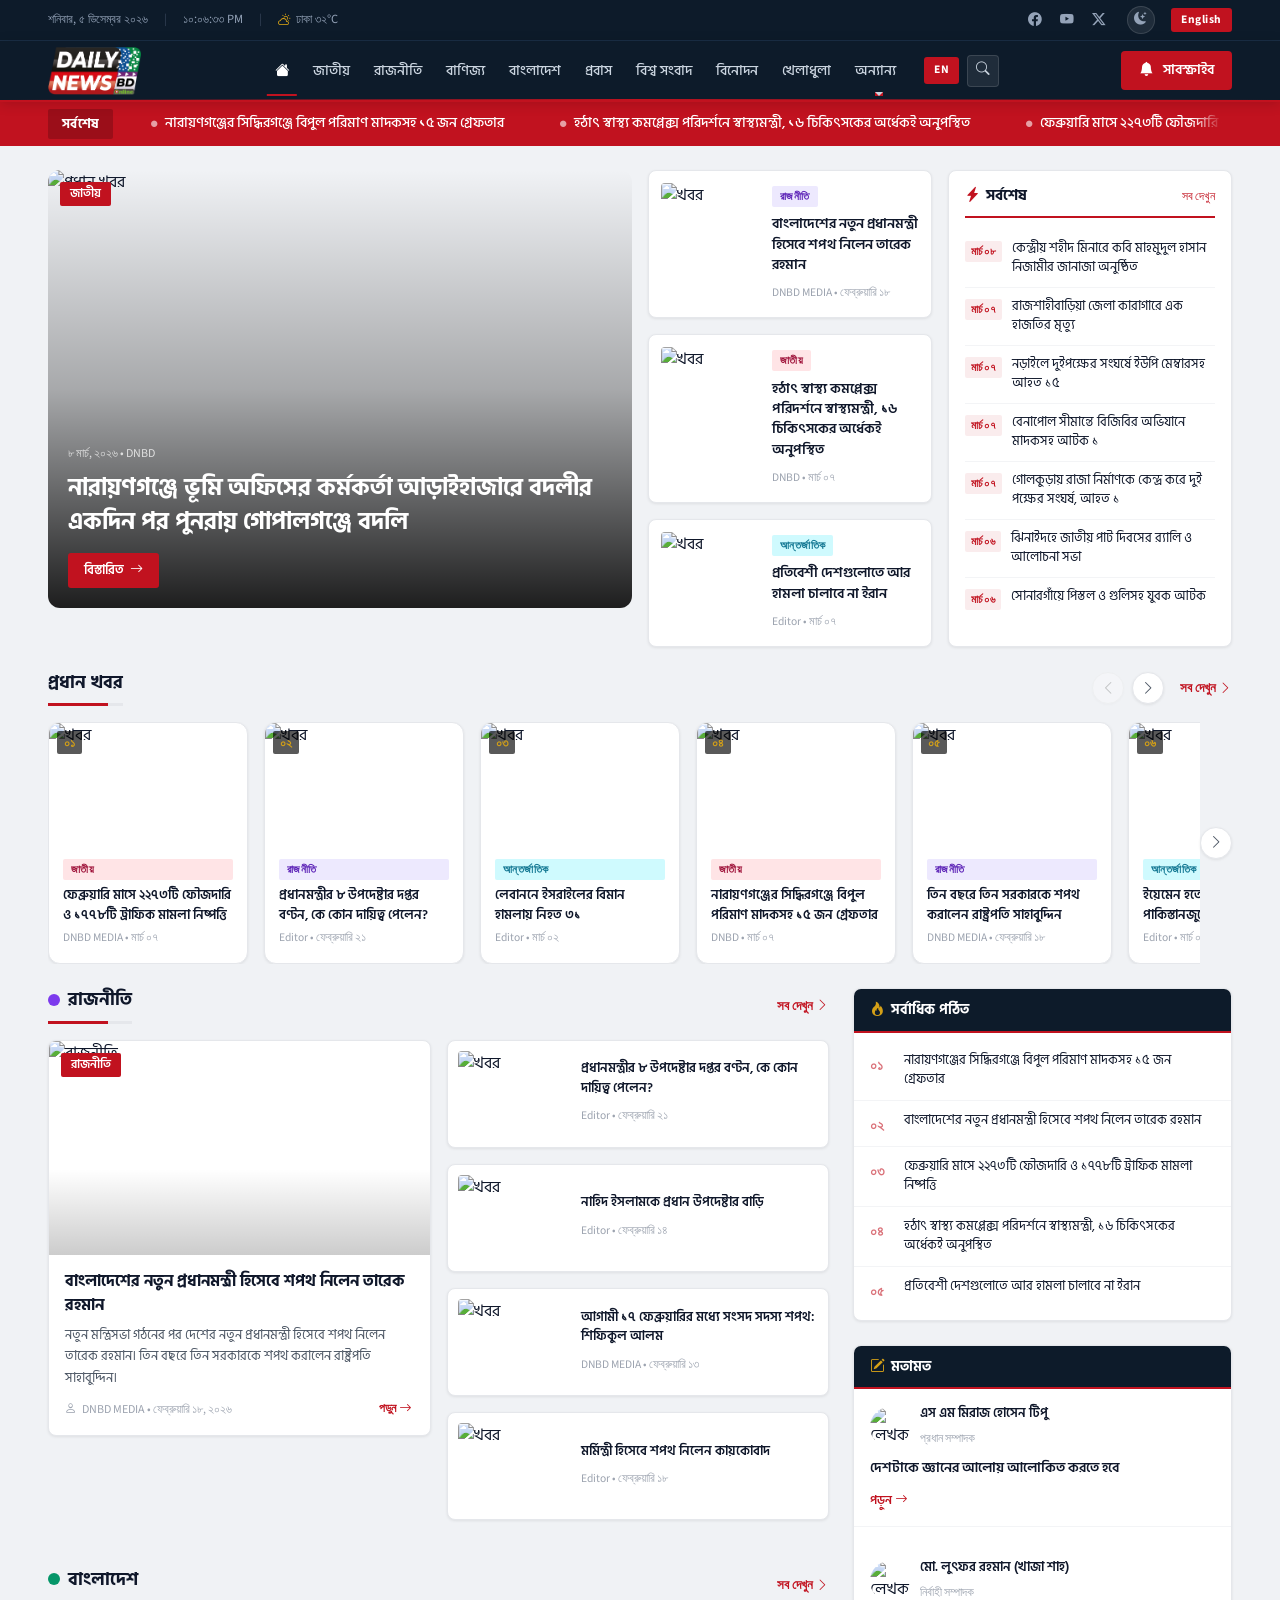
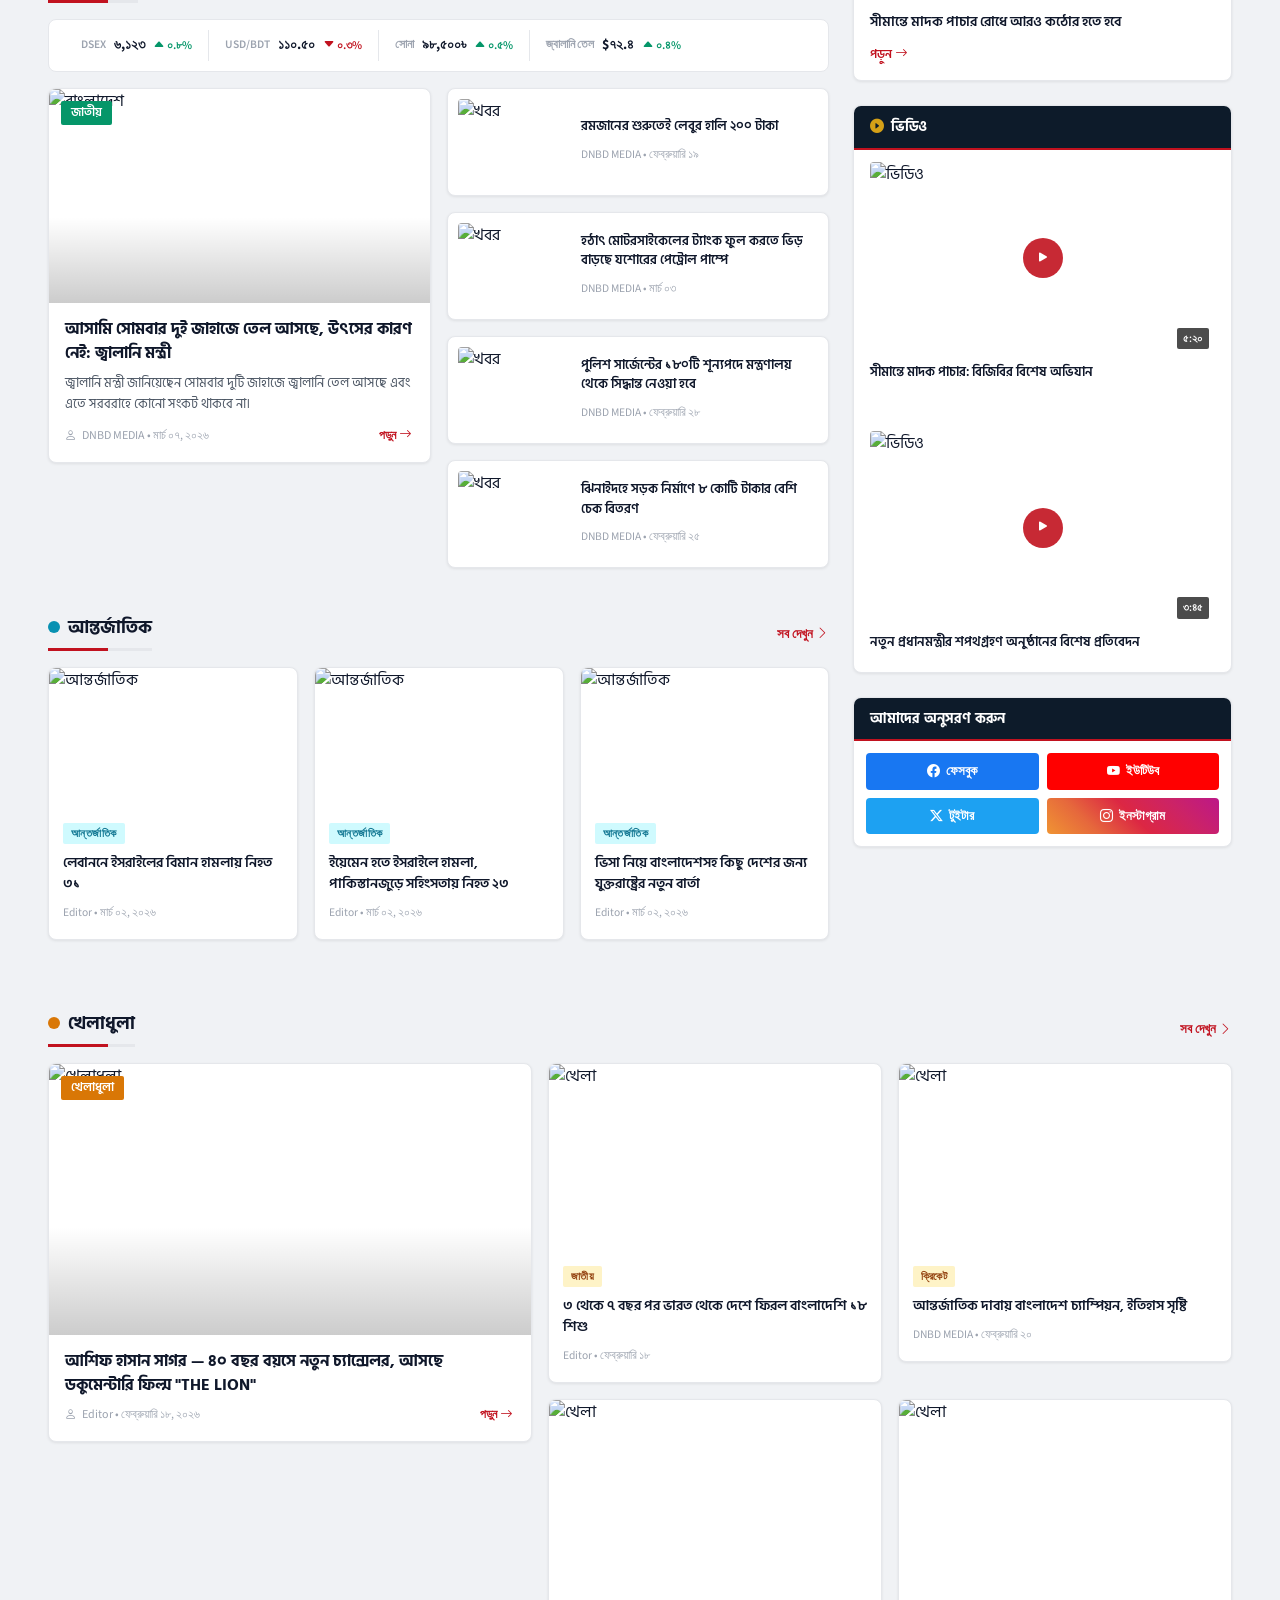
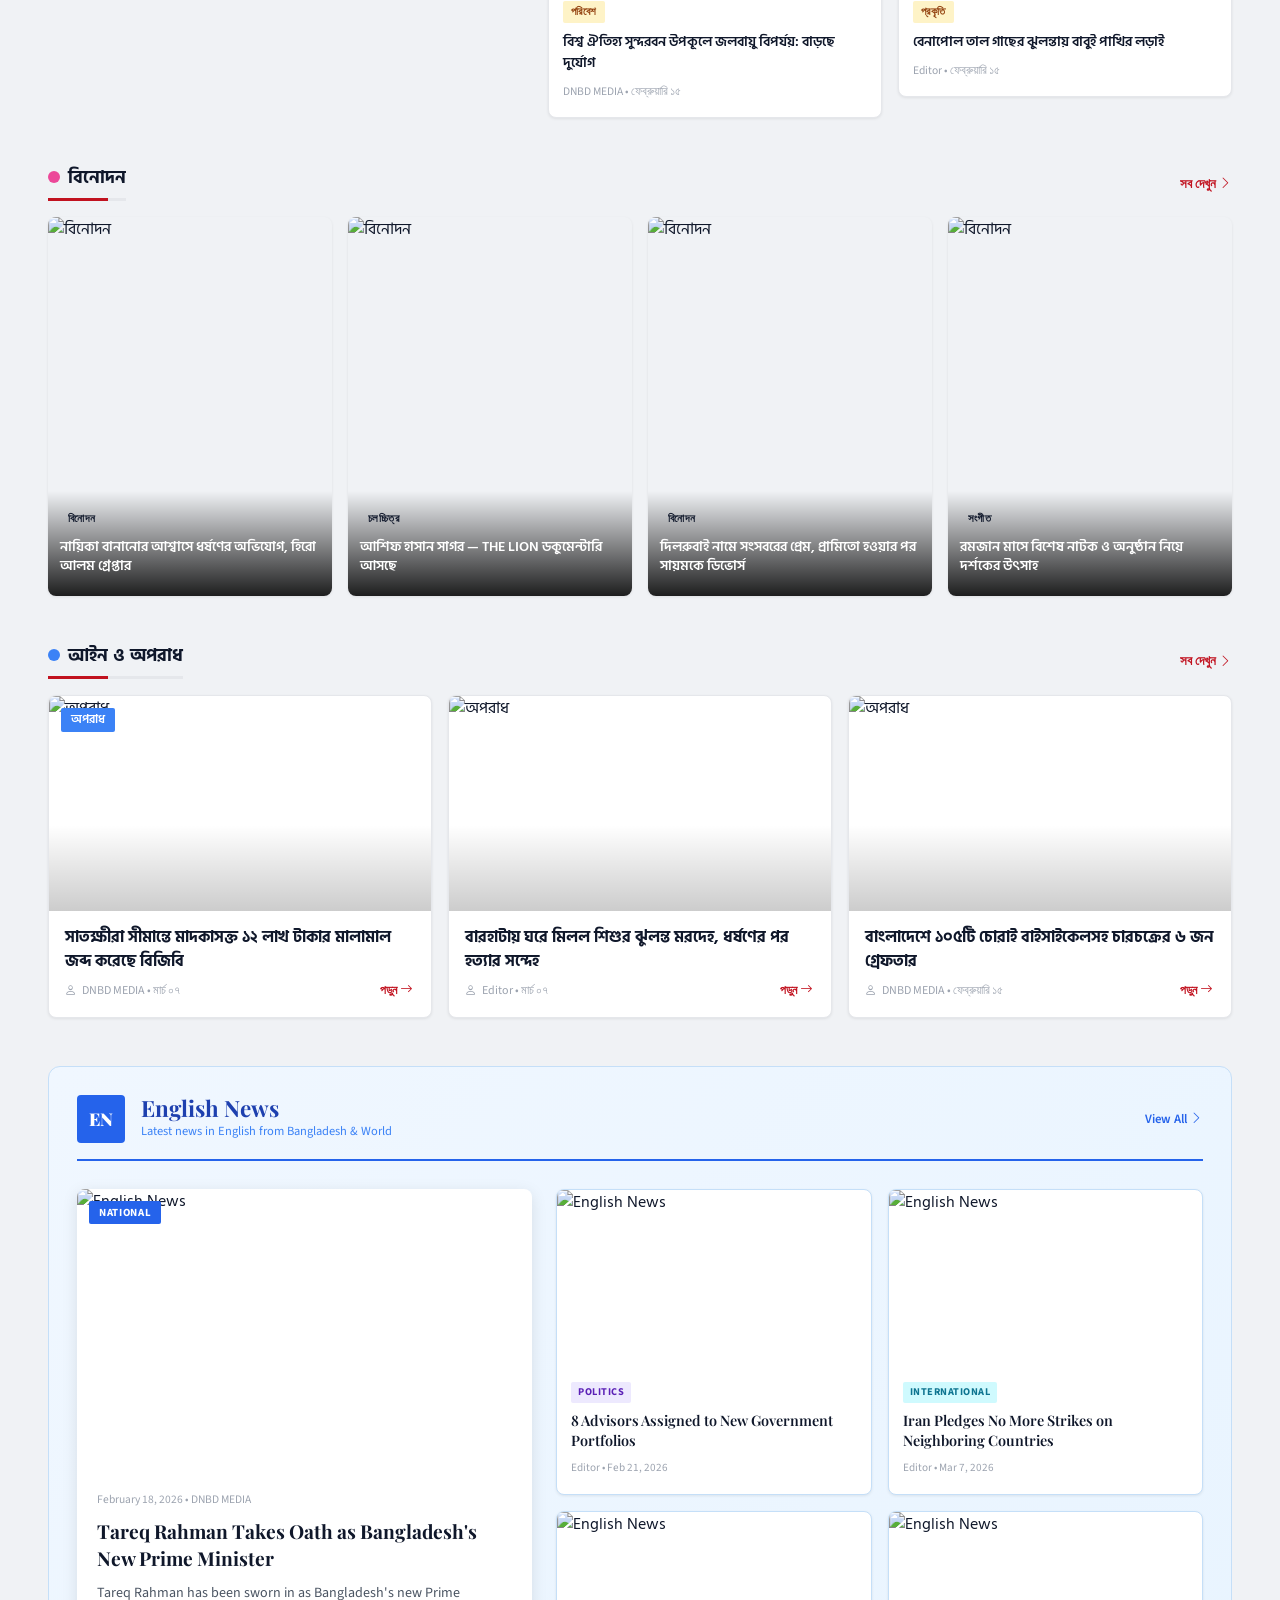
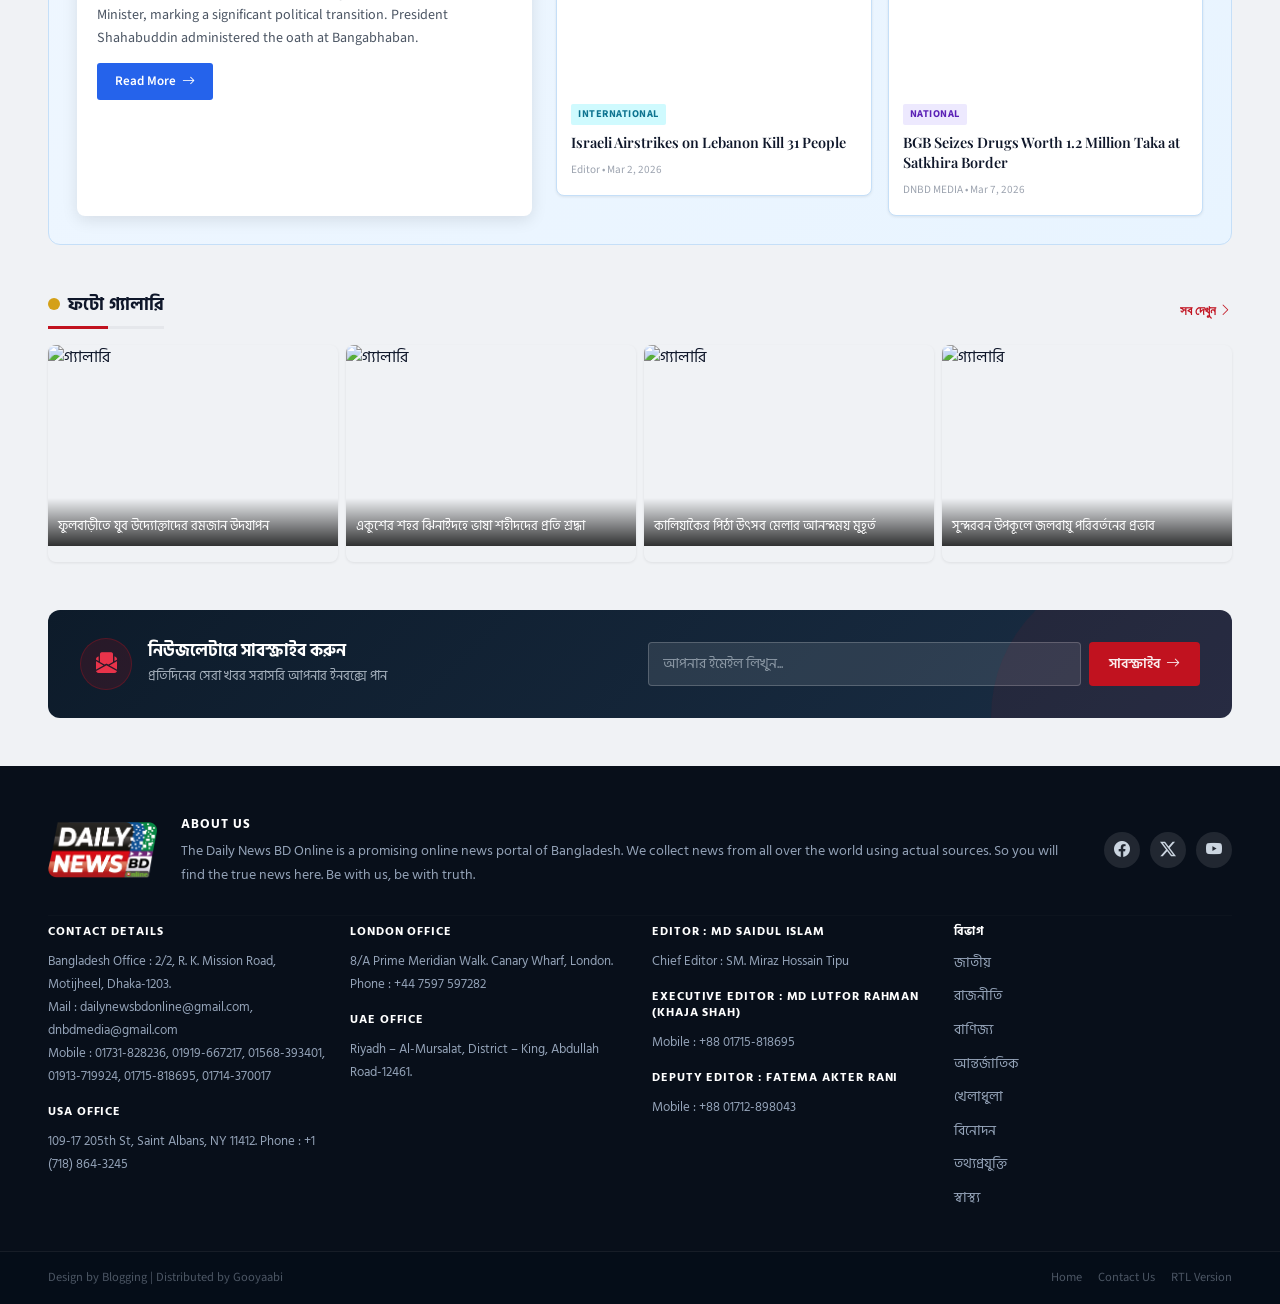
==== commit 4f0ee88c: "Initial Commit - Fixed." ====
--- a/index.html
+++ b/index.html
@@ -217,10 +217,15 @@
       <section class="trending-section mb-4">
         <div class="section-head d-flex justify-content-between align-items-center mb-3">
           <h2 class="section-title"><span>প্রধান খবর</span></h2>
-          <a href="#" class="see-all">সব দেখুন <i class="bi bi-chevron-right"></i></a>
+          <div class="head-actions d-flex align-items-center gap-2">
+            <div class="trend-nav d-none d-md-flex gap-2 me-2">
+              <button class="trend-arrow trend-prev" id="trendPrev" aria-label="Previous"><i class="bi bi-chevron-left"></i></button>
+              <button class="trend-arrow trend-next" id="trendNext" aria-label="Next"><i class="bi bi-chevron-right"></i></button>
+            </div>
+            <a href="#" class="see-all">সব দেখুন <i class="bi bi-chevron-right"></i></a>
+          </div>
         </div>
         <div class="trending-scroll-wrap">
-          <button class="trend-arrow trend-prev" id="trendPrev" aria-label="Previous"><i class="bi bi-chevron-left"></i></button>
           <div class="trending-scroll" id="trendingScroll">
             <div class="trending-track" id="trendingTrack">
               <div class="trend-card">
--- a/style.css
+++ b/style.css
@@ -821,15 +821,21 @@
 
 .trend-card {
   background: var(--card-bg);
-  border-radius: var(--radius);
+  border-radius: var(--radius-lg);
   overflow: hidden;
   box-shadow: var(--shadow-sm);
   border: 1px solid var(--border);
   flex: 0 0 calc(16.666% - 14px);
   min-width: 200px;
-  transition: box-shadow var(--transition), transform var(--transition);
-}
-.trend-card:hover { box-shadow: var(--shadow-md); transform: translateY(-2px); }
+  transition: all var(--transition);
+  display: flex;
+  flex-direction: column;
+}
+.trend-card:hover { 
+  box-shadow: var(--shadow-md); 
+  transform: translateY(-4px); 
+  border-color: var(--crimson-light);
+}
 
 .trend-img-wrap {
   position: relative;
@@ -848,7 +854,12 @@
   padding: 2px 7px;
   border-radius: 2px;
 }
-.trend-body { padding: 10px 12px 14px; }
+.trend-body { 
+  padding: 12px 14px 16px; 
+  flex: 1;
+  display: flex;
+  flex-direction: column;
+}
 .trend-body h4 {
   font-family: var(--font-bn);
   font-size: 0.84rem;
@@ -859,26 +870,39 @@
 }
 .trend-body h4:hover { color: var(--crimson); }
 
+.trend-nav {
+  display: flex !important;
+  gap: 8px;
+}
 .trend-arrow {
   background: var(--card-bg);
   border: 1px solid var(--border);
   color: var(--text-secondary);
-  width: 36px;
-  height: 36px;
+  width: 32px;
+  height: 32px;
   border-radius: 50%;
   display: flex;
   align-items: center;
   justify-content: center;
   cursor: pointer;
-  font-size: 0.85rem;
+  font-size: 0.9rem;
   flex-shrink: 0;
   z-index: 2;
   transition: all var(--transition);
   box-shadow: var(--shadow-sm);
 }
-.trend-arrow:hover { background: var(--crimson); border-color: var(--crimson); color: #fff; }
-.trend-prev { margin-right: 8px; }
-.trend-next { margin-left: 8px; }
+.trend-arrow:hover { 
+  background: var(--crimson); 
+  border-color: var(--crimson); 
+  color: #fff; 
+  box-shadow: 0 4px 10px rgba(193,18,31,0.25);
+  transform: translateY(-1px);
+}
+.trend-arrow:disabled {
+  opacity: 0.3;
+  cursor: not-allowed;
+  filter: grayscale(1);
+}
 
 /* ===== NEWS CARDS ===== */
 .news-card {
@@ -1724,7 +1748,23 @@
 @media (max-width: 575px) {
   .hero-img-wrap { max-height: none; aspect-ratio: 16/9; }
   .hero-headline-overlay { font-size: 0.95rem; margin-bottom: 8px; }
-  .trend-card { flex: 0 0 80%; min-width: 200px; }
+  .trend-card { flex: 0 0 85%; min-width: 250px; }
+  .trending-scroll-wrap {
+    flex-direction: column;
+    align-items: stretch;
+  }
+  .trending-scroll {
+    margin: 0 -12px; /* Pull to edges of container */
+    padding: 0 12px;
+  }
+  .trending-track {
+    gap: 12px;
+  }
+  .trend-arrow {
+    width: 28px;
+    height: 28px;
+    font-size: 0.8rem;
+  }
   .english-section { padding: 16px; }
   .back-to-top { bottom: 16px; right: 16px; width: 38px; height: 38px; }
   .breaking-bar { padding: 5px 0; }
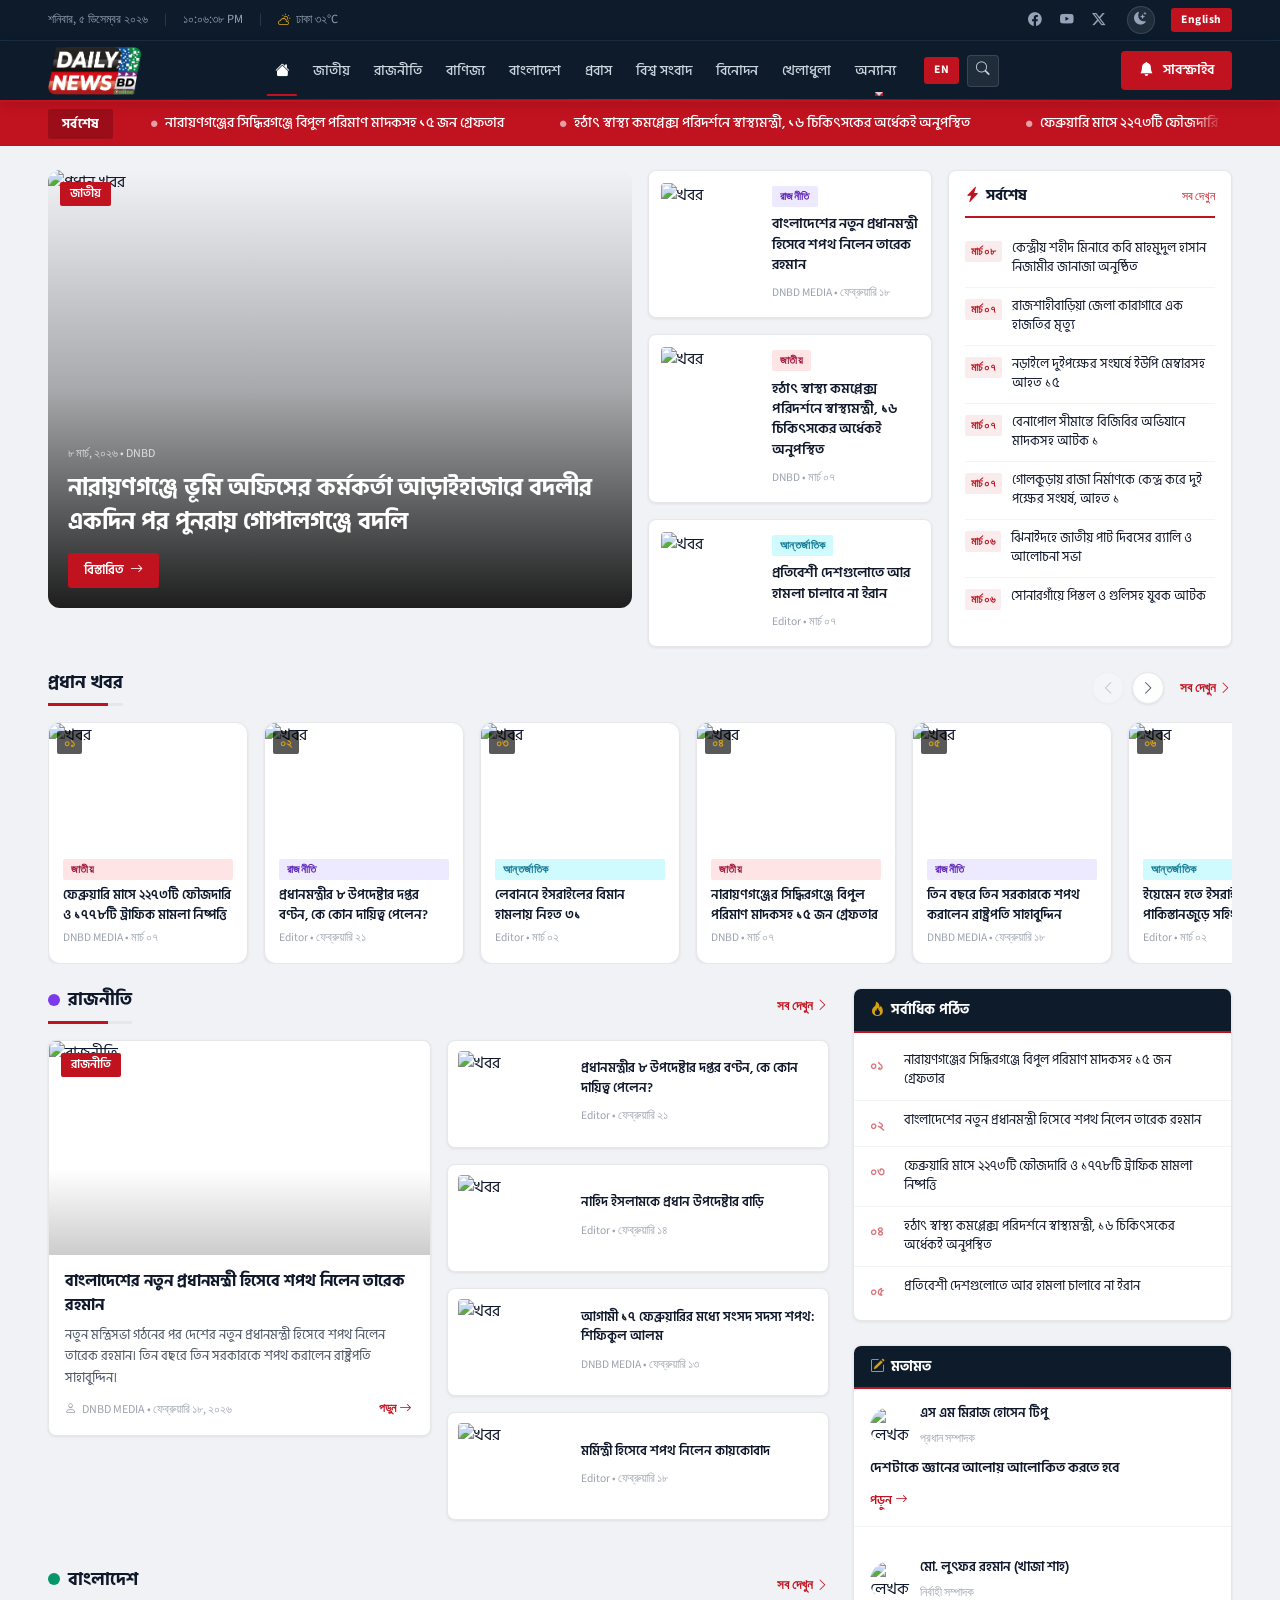
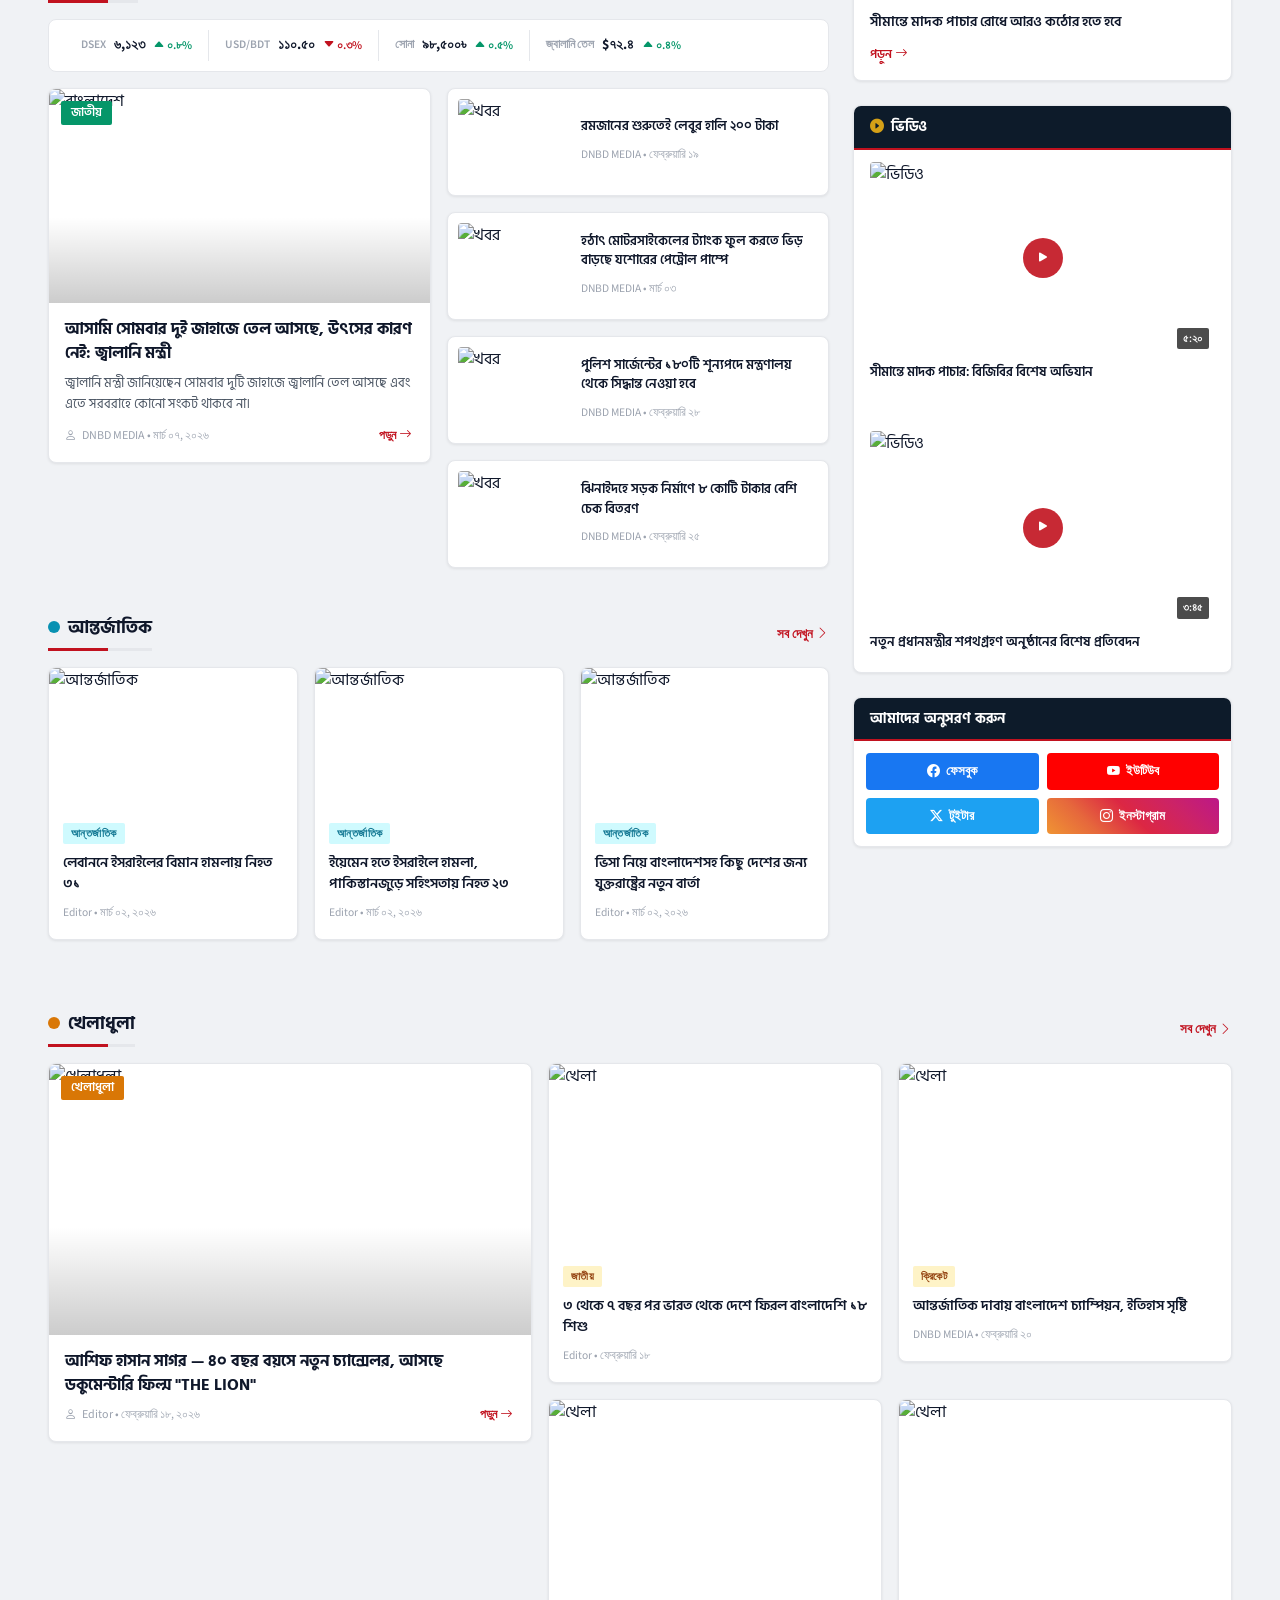
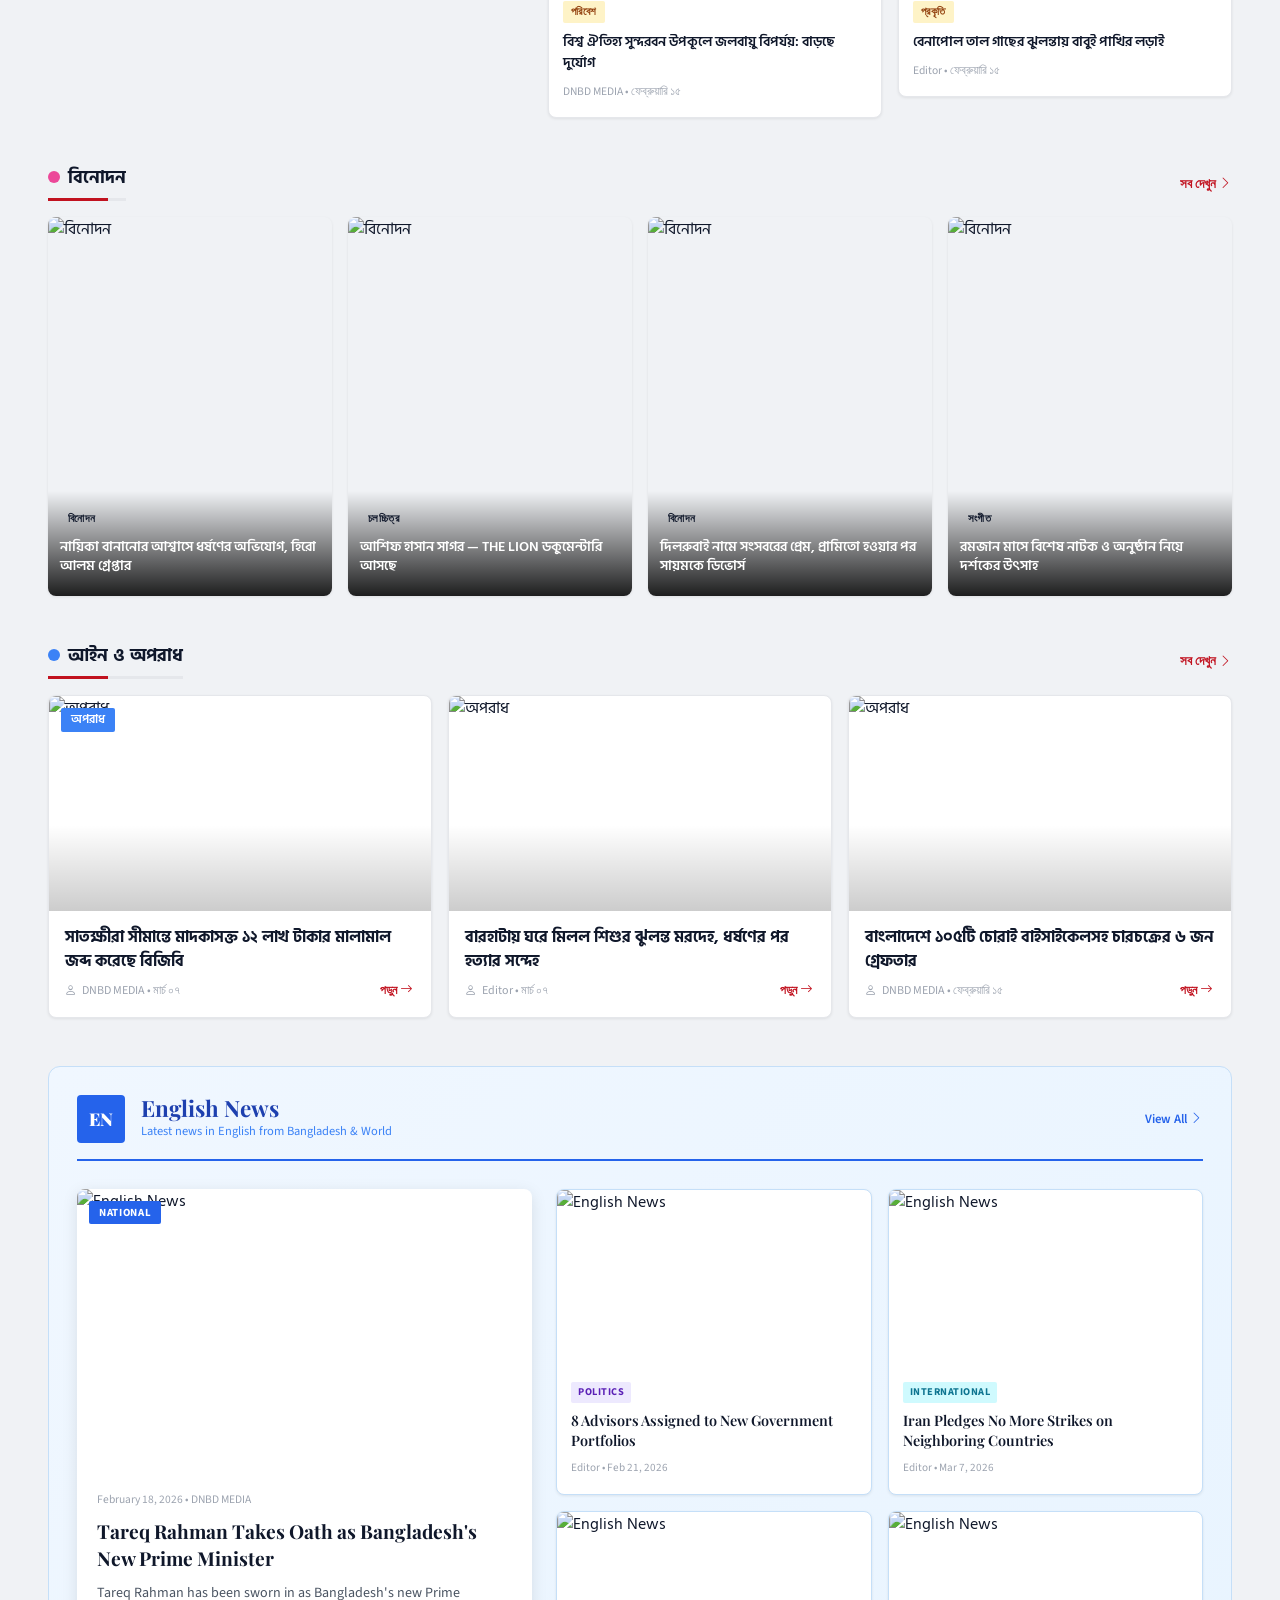
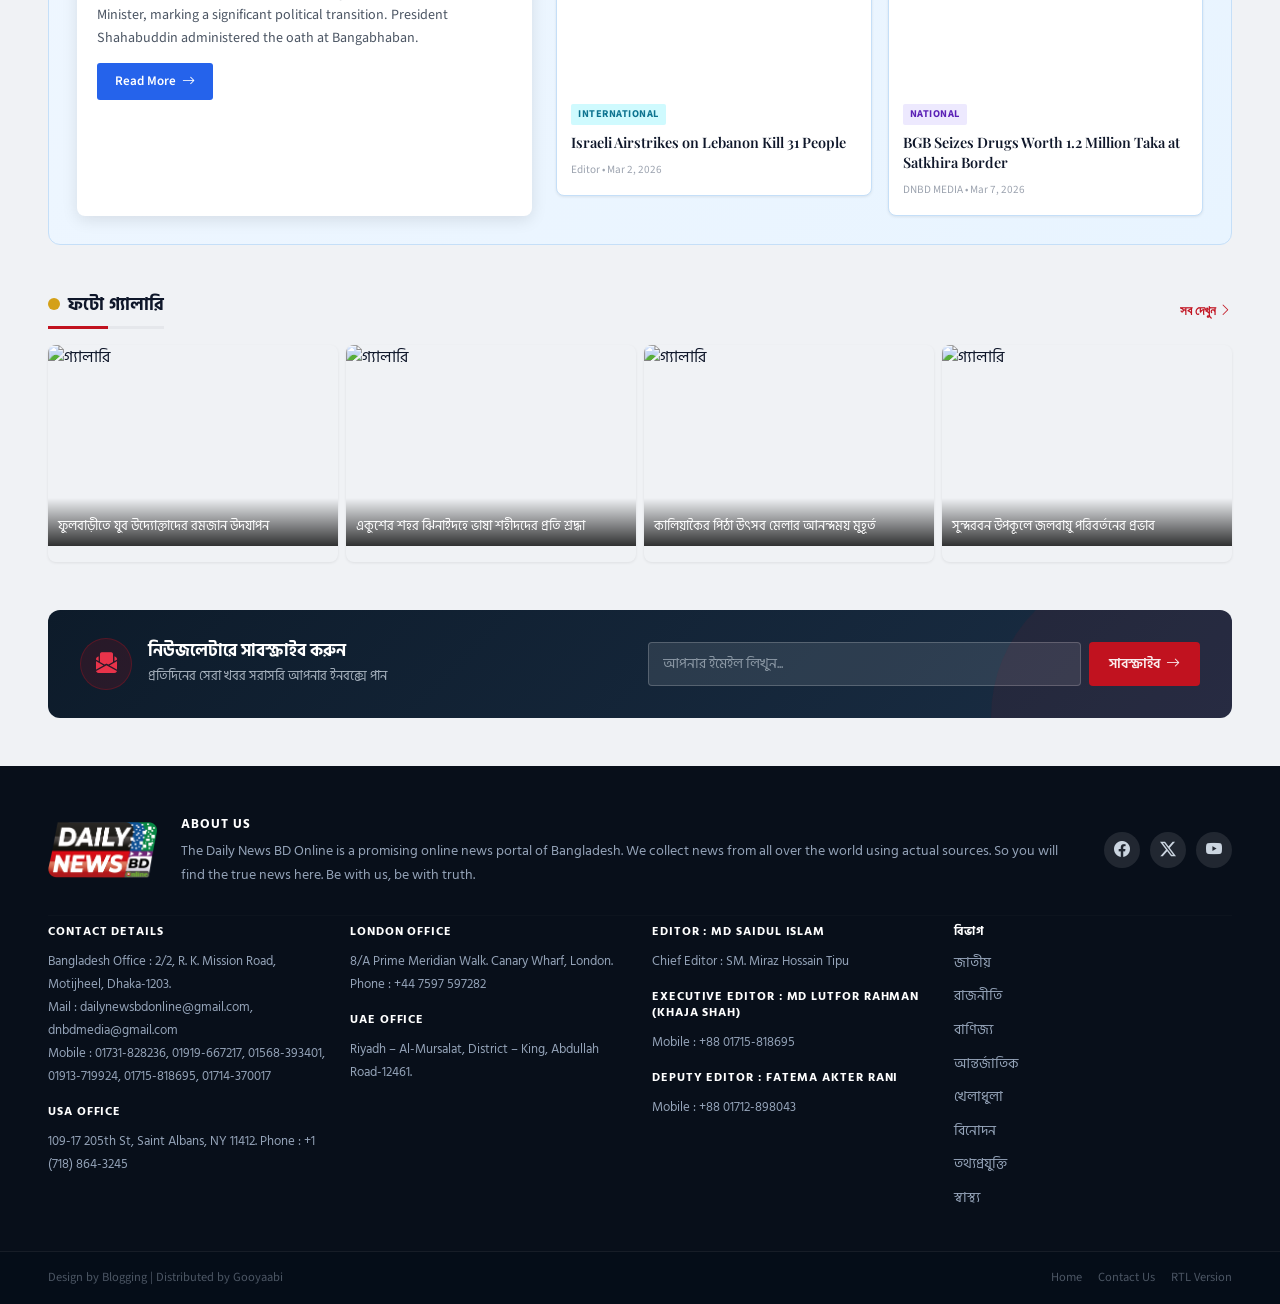
==== commit 6b04ed3c: "Initial Commit - Final Commit." ====
--- a/index.html
+++ b/index.html
@@ -254,7 +254,6 @@
               </div>
             </div>
           </div>
-          <button class="trend-arrow trend-next" id="trendNext" aria-label="Next"><i class="bi bi-chevron-right"></i></button>
         </div>
       </section>
 
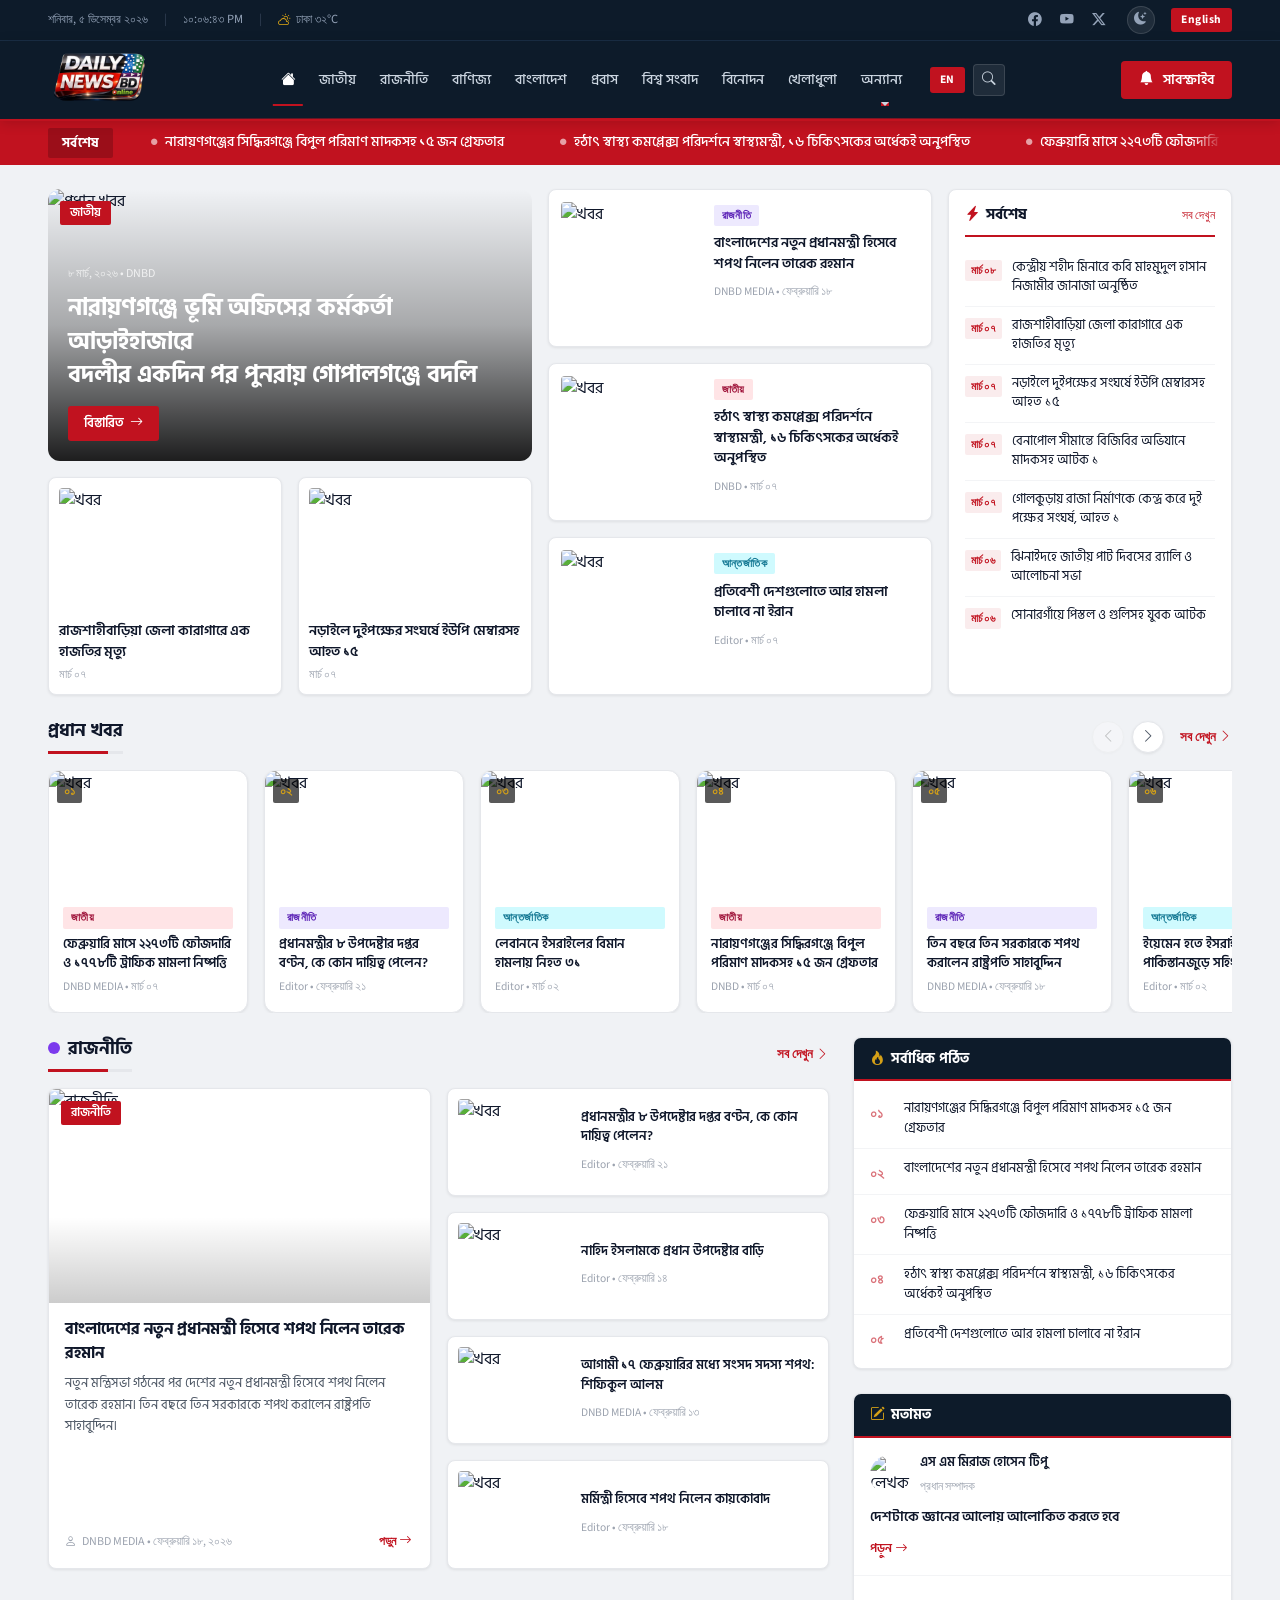
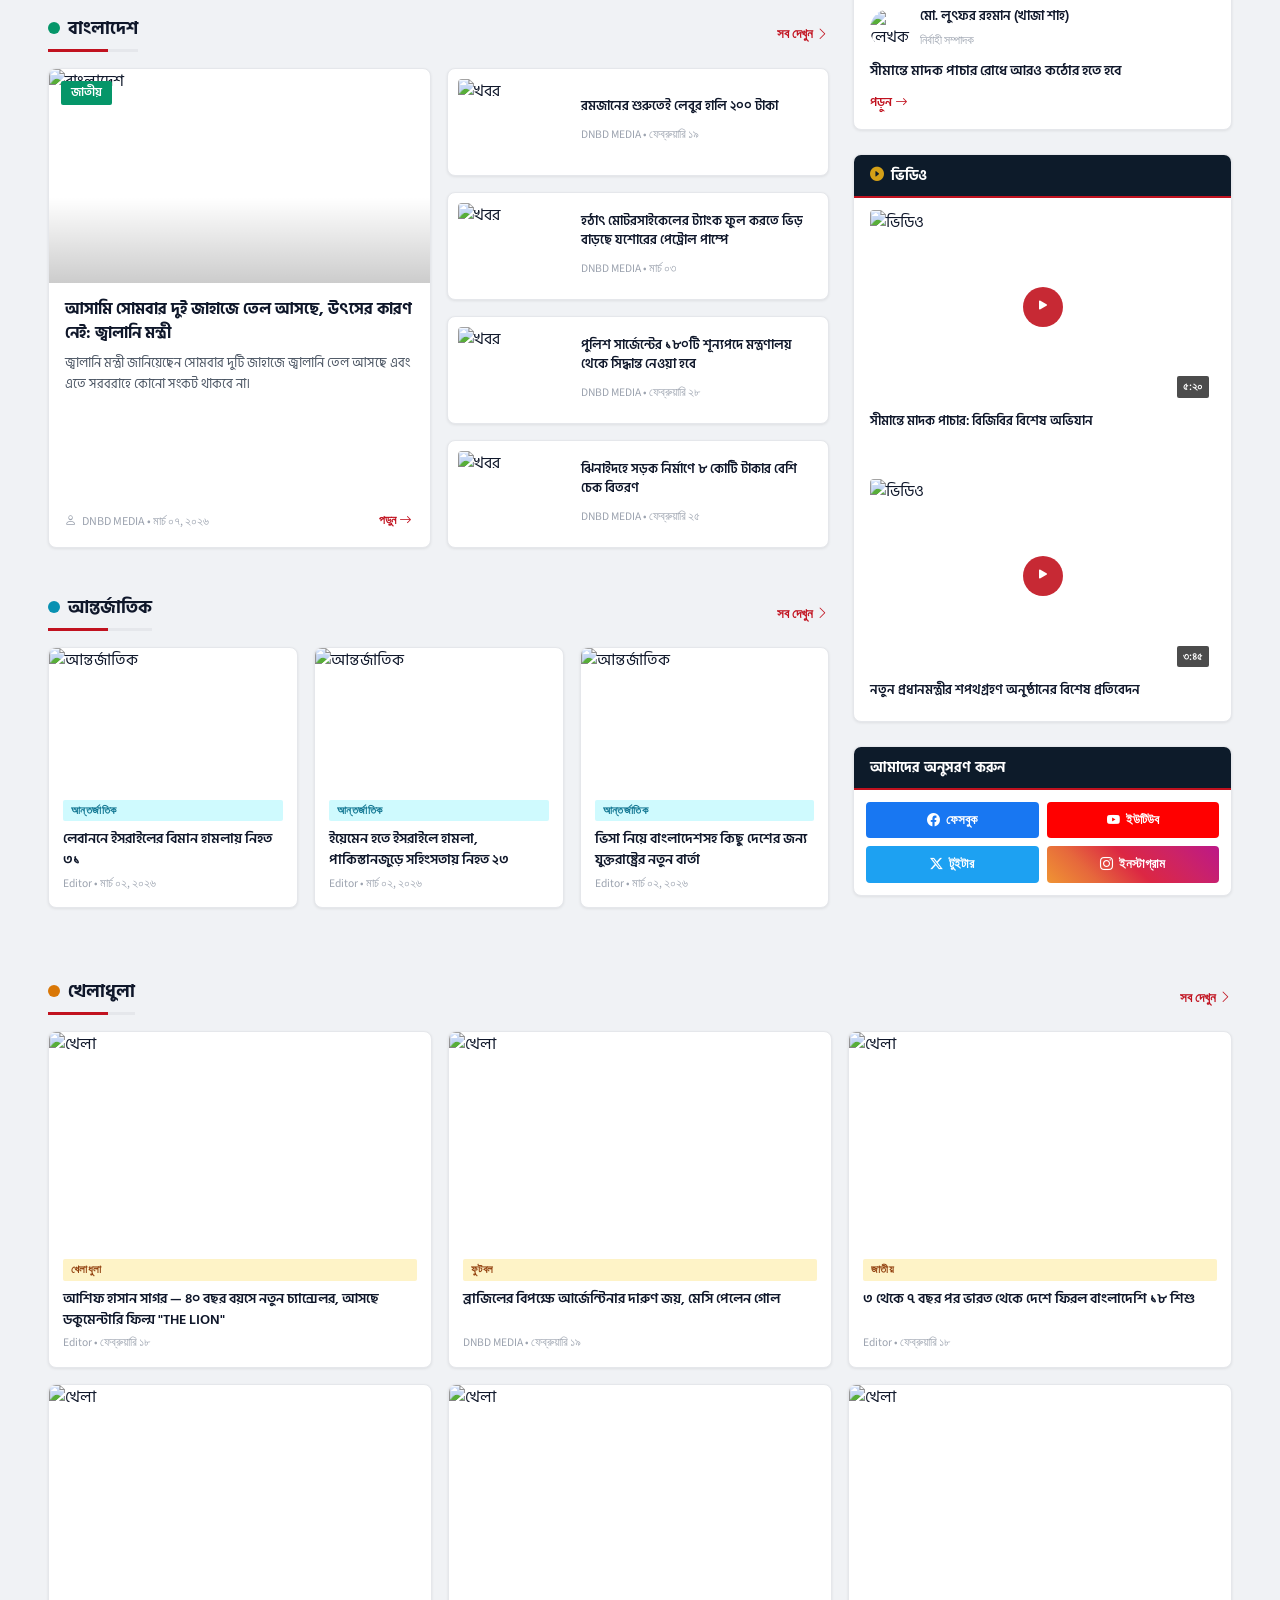
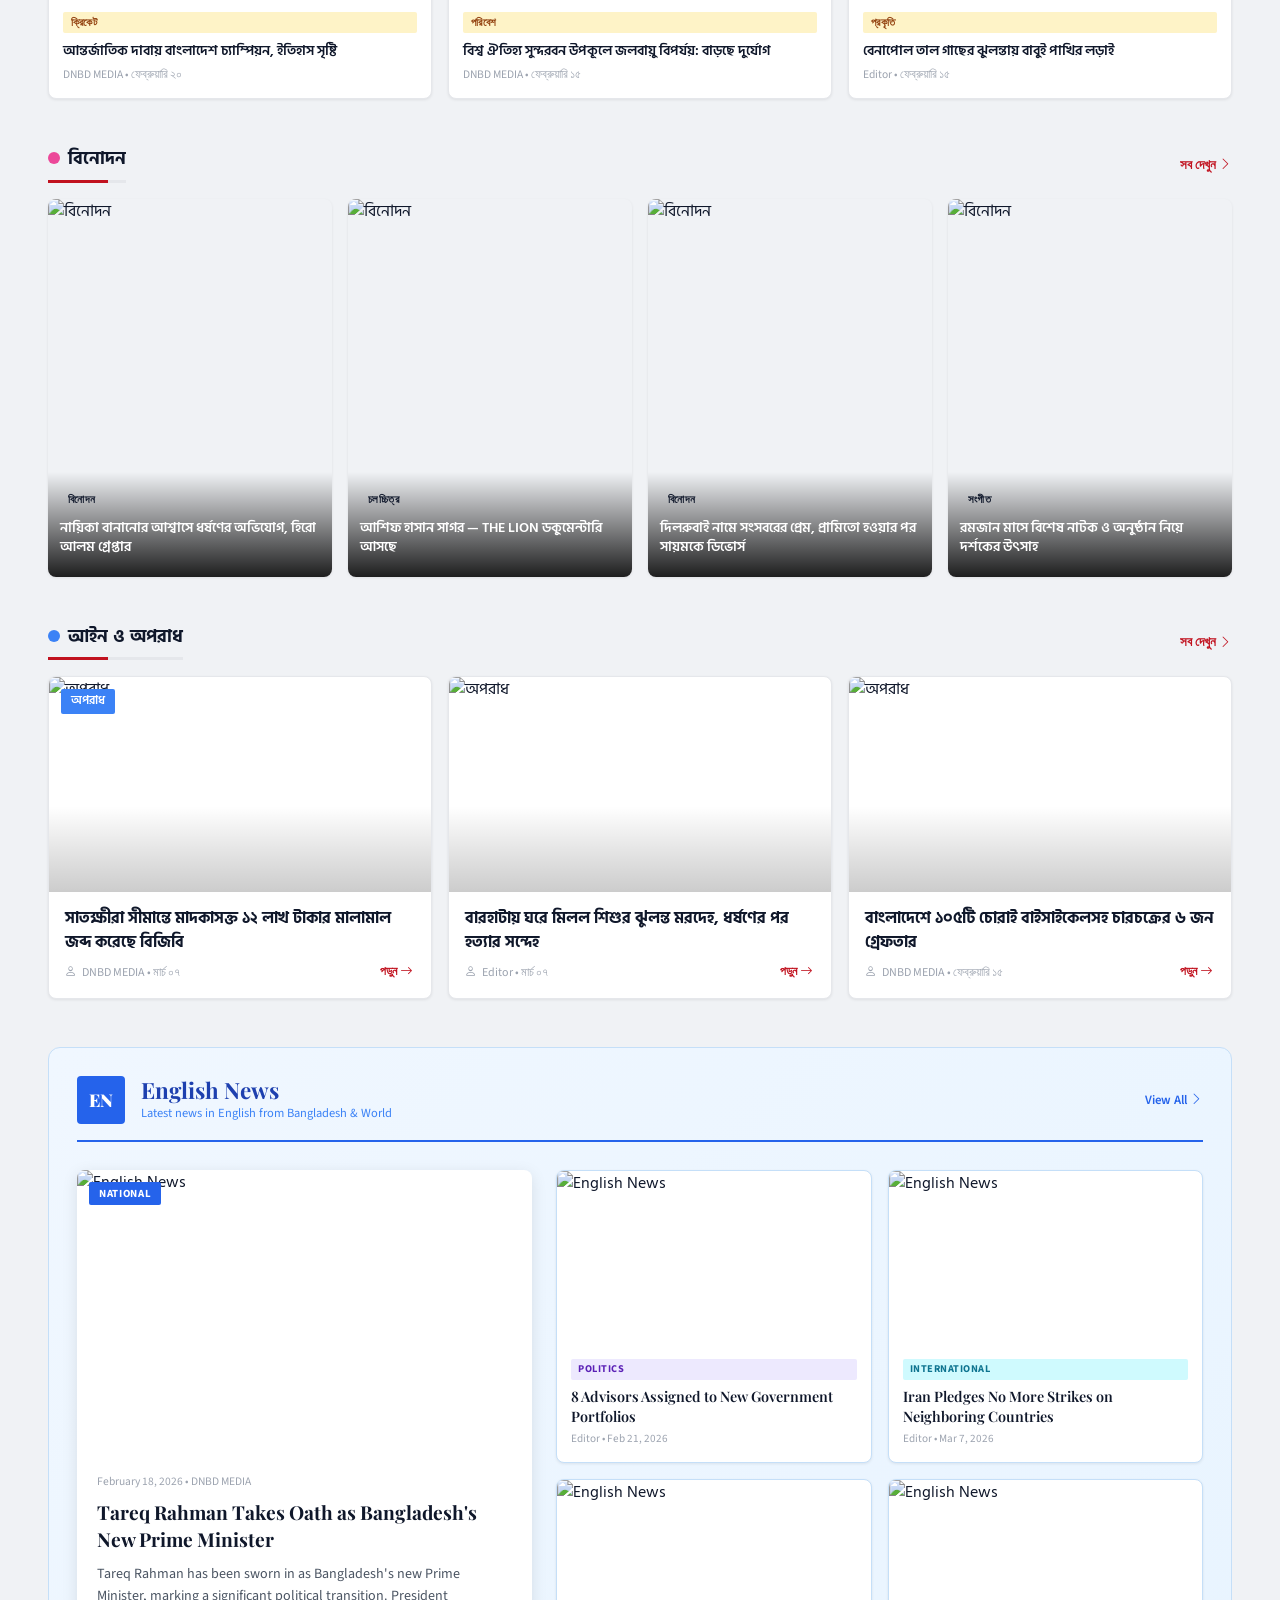
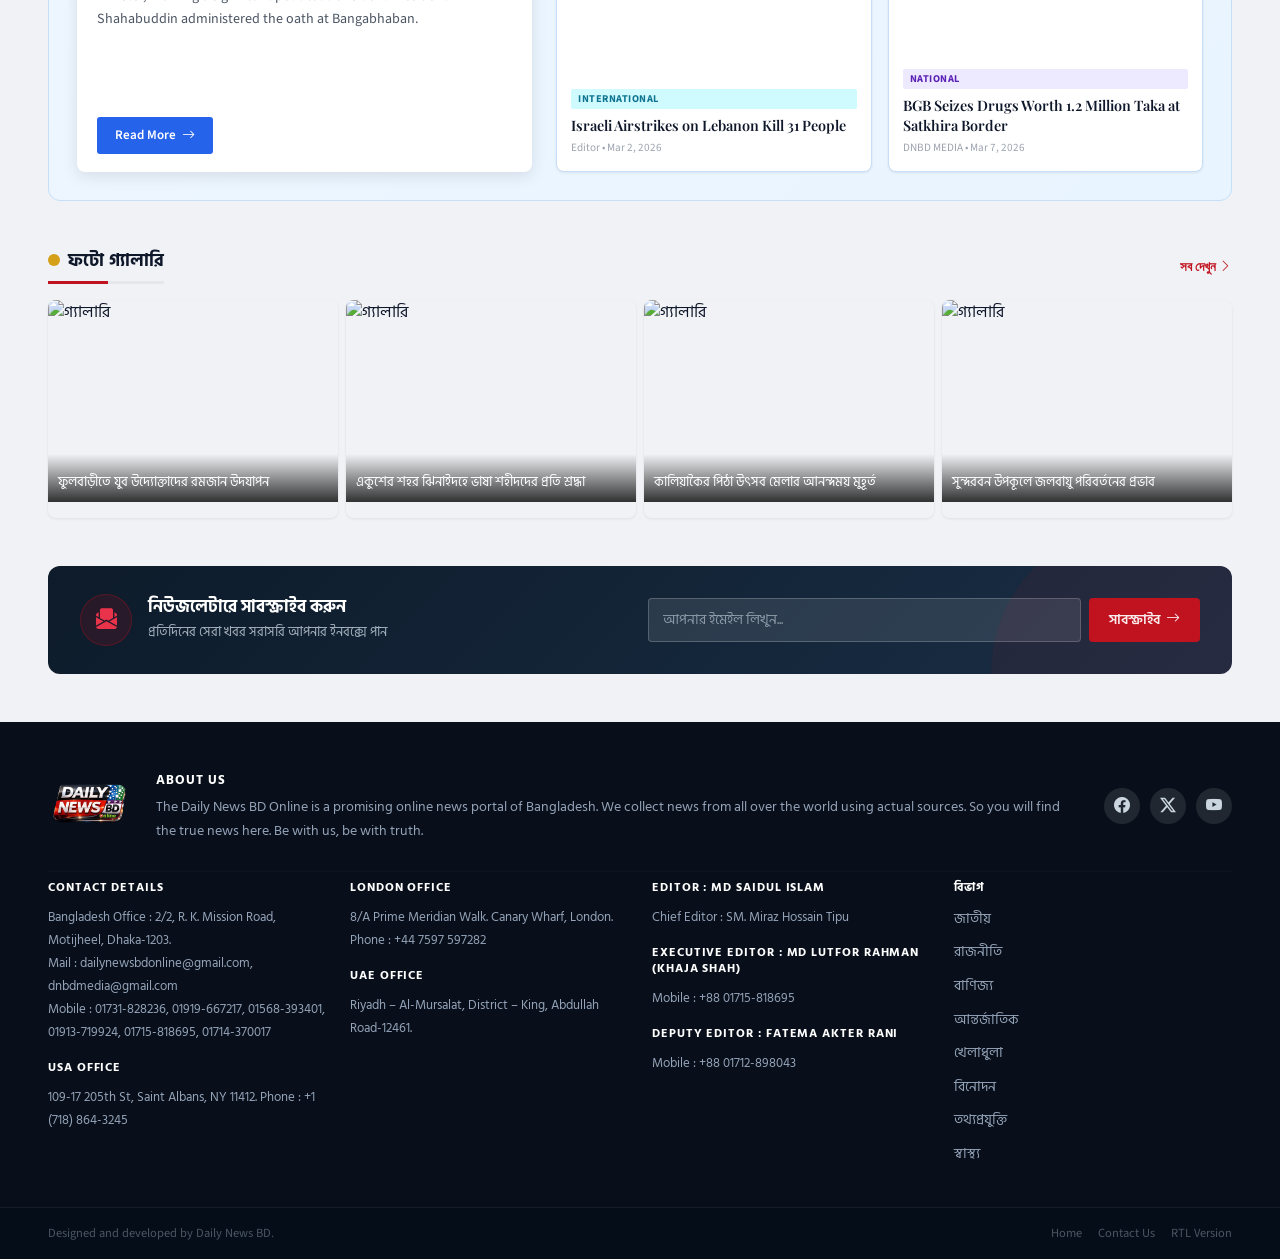
==== commit ba914fb0: "Initial Commit - Fixed & Updated." ====
--- a/index.html
+++ b/index.html
@@ -46,7 +46,7 @@
       <div class="header-inner d-flex align-items-center">
         <!-- Logo -->
         <a href="index.html" class="logo-link">
-          <img src="logo.png" alt="Daily News BD" class="site-logo-img" />
+          <img src="logo_main.png" alt="Daily News BD" class="site-logo-img" />
         </a>
 
         <!-- Nav (centered) -->
@@ -119,12 +119,12 @@
         <div class="breaking-label"><span>সর্বশেষ</span></div>
         <div class="ticker-wrap">
           <div class="ticker-track" id="tickerTrack">
-            <span class="ticker-item"><i class="bi bi-circle-fill"></i> নারায়ণগঞ্জের সিদ্ধিরগঞ্জে বিপুল পরিমাণ মাদকসহ ১৫ জন গ্রেফতার</span>
-            <span class="ticker-item"><i class="bi bi-circle-fill"></i> হঠাৎ স্বাস্থ্য কমপ্লেক্স পরিদর্শনে স্বাস্থ্যমন্ত্রী, ১৬ চিকিৎসকের অর্ধেকই অনুপস্থিত</span>
-            <span class="ticker-item"><i class="bi bi-circle-fill"></i> ফেব্রুয়ারি মাসে ২২৭৩টি ফৌজদারি ও ১৭৭৮টি ট্রাফিক মামলা নিষ্পত্তি</span>
-            <span class="ticker-item"><i class="bi bi-circle-fill"></i> বাংলাদেশের নতুন প্রধানমন্ত্রী হিসেবে শপথ নিলেন তারেক রহমান</span>
-            <span class="ticker-item"><i class="bi bi-circle-fill"></i> প্রতিবেশী দেশগুলোতে আর হামলা চালাবে না ইরান</span>
-            <span class="ticker-item"><i class="bi bi-circle-fill"></i> সাতক্ষীরা সীমান্তে মাদকাসক্ত ১২ লাখ টাকার মালামাল জব্দ করেছে বিজিবি</span>
+            <span class="ticker-item"><i class="bi bi-circle-fill"></i> <a href="#">নারায়ণগঞ্জের সিদ্ধিরগঞ্জে বিপুল পরিমাণ মাদকসহ ১৫ জন গ্রেফতার</a></span>
+            <span class="ticker-item"><i class="bi bi-circle-fill"></i> <a href="#">হঠাৎ স্বাস্থ্য কমপ্লেক্স পরিদর্শনে স্বাস্থ্যমন্ত্রী, ১৬ চিকিৎসকের অর্ধেকই অনুপস্থিত</a></span>
+            <span class="ticker-item"><i class="bi bi-circle-fill"></i> <a href="#">ফেব্রুয়ারি মাসে ২২৭৩টি ফৌজদারি ও ১৭৭৮টি ট্রাফিক মামলা নিষ্পত্তি</a></span>
+            <span class="ticker-item"><i class="bi bi-circle-fill"></i> <a href="#">বাংলাদেশের নতুন প্রধানমন্ত্রী হিসেবে শপথ নিলেন তারেক রহমান</a></span>
+            <span class="ticker-item"><i class="bi bi-circle-fill"></i> <a href="#">প্রতিবেশী দেশগুলোতে আর হামলা চালাবে না ইরান</a></span>
+            <span class="ticker-item"><i class="bi bi-circle-fill"></i> <a href="#">সাতক্ষীরা সীমান্তে মাদকাসক্ত ১২ লাখ টাকার মালামাল জব্দ করেছে বিজিবি</a></span>
           </div>
         </div>
       </div>
@@ -140,30 +140,51 @@
         <div class="row g-3">
 
           <!-- Main Feature -->
-          <div class="col-lg-6">
-            <div class="hero-card main-feature">
+          <div class="col-lg-5">
+            <div class="hero-card main-feature mb-3">
               <div class="hero-img-wrap">
                 <img src="https://picsum.photos/seed/dnbd1/800/500" alt="প্রধান খবর" loading="eager" />
                 <div class="hero-overlay"></div>
                 <span class="story-cat-badge">জাতীয়</span>
                 <div class="hero-text-overlay">
                   <span class="story-meta-light">৮ মার্চ, ২০২৬ • DNBD</span>
-                  <h1 class="hero-headline-overlay">নারায়ণগঞ্জে ভূমি অফিসের কর্মকর্তা আড়াইহাজারে বদলীর একদিন পর পুনরায় গোপালগঞ্জে বদলি</h1>
+                  <h1 class="hero-headline-overlay"><a href="#">নারায়ণগঞ্জে ভূমি অফিসের কর্মকর্তা আড়াইহাজারে <br>বদলীর একদিন পর পুনরায় গোপালগঞ্জে বদলি</a></h1>
                   <a href="#" class="hero-read-btn">বিস্তারিত <i class="bi bi-arrow-right"></i></a>
                 </div>
               </div>
             </div>
+            <!-- Two New News Sections inside Hero -->
+            <div class="row g-3">
+              <div class="col-6">
+                <div class="hero-sub-card">
+                  <div class="hero-sub-img">
+                    <img src="https://picsum.photos/seed/herosub1/300/180" alt="খবর" />
+                  </div>
+                  <h4 class="side-headline"><a href="#">রাজশাহীবাড়িয়া জেলা কারাগারে এক হাজতির মৃত্যু</a></h4>
+                  <span class="story-time">মার্চ ০৭</span>
+                </div>
+              </div>
+              <div class="col-6">
+                <div class="hero-sub-card">
+                  <div class="hero-sub-img">
+                    <img src="https://picsum.photos/seed/herosub2/300/180" alt="খবর" />
+                  </div>
+                  <h4 class="side-headline"><a href="#">নড়াইলে দুইপক্ষের সংঘর্ষে ইউপি মেম্বারসহ আহত ১৫</a></h4>
+                  <span class="story-time">মার্চ ০৭</span>
+                </div>
+              </div>
+            </div>
           </div>
 
           <!-- Side Stories -->
-          <div class="col-lg-3">
+          <div class="col-lg-4">
             <div class="d-flex flex-column gap-3 h-100">
               <div class="side-story-card">
                 <div class="row g-2">
                   <div class="col-5"><img src="https://picsum.photos/seed/dnbd2/300/200" alt="খবর" class="side-img" /></div>
                   <div class="col-7">
                     <span class="story-cat-tag politics">রাজনীতি</span>
-                    <h3 class="side-headline">বাংলাদেশের নতুন প্রধানমন্ত্রী হিসেবে শপথ নিলেন তারেক রহমান</h3>
+                    <h3 class="side-headline"><a href="#">বাংলাদেশের নতুন প্রধানমন্ত্রী হিসেবে শপথ নিলেন তারেক রহমান</a></h3>
                     <span class="story-time">DNBD MEDIA • ফেব্রুয়ারি ১৮</span>
                   </div>
                 </div>
@@ -173,7 +194,7 @@
                   <div class="col-5"><img src="https://picsum.photos/seed/dnbd3/300/200" alt="খবর" class="side-img" /></div>
                   <div class="col-7">
                     <span class="story-cat-tag national">জাতীয়</span>
-                    <h3 class="side-headline">হঠাৎ স্বাস্থ্য কমপ্লেক্স পরিদর্শনে স্বাস্থ্যমন্ত্রী, ১৬ চিকিৎসকের অর্ধেকই অনুপস্থিত</h3>
+                    <h3 class="side-headline"><a href="#">হঠাৎ স্বাস্থ্য কমপ্লেক্স পরিদর্শনে স্বাস্থ্যমন্ত্রী, ১৬ চিকিৎসকের অর্ধেকই অনুপস্থিত</a></h3>
                     <span class="story-time">DNBD • মার্চ ০৭</span>
                   </div>
                 </div>
@@ -183,7 +204,7 @@
                   <div class="col-5"><img src="https://picsum.photos/seed/dnbd4/300/200" alt="খবর" class="side-img" /></div>
                   <div class="col-7">
                     <span class="story-cat-tag intl">আন্তর্জাতিক</span>
-                    <h3 class="side-headline">প্রতিবেশী দেশগুলোতে আর হামলা চালাবে না ইরান</h3>
+                    <h3 class="side-headline"><a href="#">প্রতিবেশী দেশগুলোতে আর হামলা চালাবে না ইরান</a></h3>
                     <span class="story-time">Editor • মার্চ ০৭</span>
                   </div>
                 </div>
@@ -230,27 +251,27 @@
             <div class="trending-track" id="trendingTrack">
               <div class="trend-card">
                 <div class="trend-img-wrap"><img src="https://picsum.photos/seed/tr11/300/200" alt="খবর" /><span class="trend-num">০১</span></div>
-                <div class="trend-body"><span class="story-cat-tag national">জাতীয়</span><h4>ফেব্রুয়ারি মাসে ২২৭৩টি ফৌজদারি ও ১৭৭৮টি ট্রাফিক মামলা নিষ্পত্তি</h4><span class="story-time">DNBD MEDIA • মার্চ ০৭</span></div>
+                <div class="trend-body"><span class="story-cat-tag national">জাতীয়</span><h4><a href="#">ফেব্রুয়ারি মাসে ২২৭৩টি ফৌজদারি ও ১৭৭৮টি ট্রাফিক মামলা নিষ্পত্তি</a></h4><span class="story-time">DNBD MEDIA • মার্চ ০৭</span></div>
               </div>
               <div class="trend-card">
                 <div class="trend-img-wrap"><img src="https://picsum.photos/seed/tr12/300/200" alt="খবর" /><span class="trend-num">০২</span></div>
-                <div class="trend-body"><span class="story-cat-tag politics">রাজনীতি</span><h4>প্রধানমন্ত্রীর ৮ উপদেষ্টার দপ্তর বণ্টন, কে কোন দায়িত্ব পেলেন?</h4><span class="story-time">Editor • ফেব্রুয়ারি ২১</span></div>
+                <div class="trend-body"><span class="story-cat-tag politics">রাজনীতি</span><h4><a href="#">প্রধানমন্ত্রীর ৮ উপদেষ্টার দপ্তর বণ্টন, কে কোন দায়িত্ব পেলেন?</a></h4><span class="story-time">Editor • ফেব্রুয়ারি ২১</span></div>
               </div>
               <div class="trend-card">
                 <div class="trend-img-wrap"><img src="https://picsum.photos/seed/tr13/300/200" alt="খবর" /><span class="trend-num">০৩</span></div>
-                <div class="trend-body"><span class="story-cat-tag intl">আন্তর্জাতিক</span><h4>লেবাননে ইসরাইলের বিমান হামলায় নিহত ৩১</h4><span class="story-time">Editor • মার্চ ০২</span></div>
+                <div class="trend-body"><span class="story-cat-tag intl">আন্তর্জাতিক</span><h4><a href="#">লেবাননে ইসরাইলের বিমান হামলায় নিহত ৩১</a></h4><span class="story-time">Editor • মার্চ ০২</span></div>
               </div>
               <div class="trend-card">
                 <div class="trend-img-wrap"><img src="https://picsum.photos/seed/tr14/300/200" alt="খবর" /><span class="trend-num">০৪</span></div>
-                <div class="trend-body"><span class="story-cat-tag national">জাতীয়</span><h4>নারায়ণগঞ্জের সিদ্ধিরগঞ্জে বিপুল পরিমাণ মাদকসহ ১৫ জন গ্রেফতার</h4><span class="story-time">DNBD • মার্চ ০৭</span></div>
+                <div class="trend-body"><span class="story-cat-tag national">জাতীয়</span><h4><a href="#">নারায়ণগঞ্জের সিদ্ধিরগঞ্জে বিপুল পরিমাণ মাদকসহ ১৫ জন গ্রেফতার</a></h4><span class="story-time">DNBD • মার্চ ০৭</span></div>
               </div>
               <div class="trend-card">
                 <div class="trend-img-wrap"><img src="https://picsum.photos/seed/tr15/300/200" alt="খবর" /><span class="trend-num">০৫</span></div>
-                <div class="trend-body"><span class="story-cat-tag politics">রাজনীতি</span><h4>তিন বছরে তিন সরকারকে শপথ করালেন রাষ্ট্রপতি সাহাবুদ্দিন</h4><span class="story-time">DNBD MEDIA • ফেব্রুয়ারি ১৮</span></div>
+                <div class="trend-body"><span class="story-cat-tag politics">রাজনীতি</span><h4><a href="#">তিন বছরে তিন সরকারকে শপথ করালেন রাষ্ট্রপতি সাহাবুদ্দিন</a></h4><span class="story-time">DNBD MEDIA • ফেব্রুয়ারি ১৮</span></div>
               </div>
               <div class="trend-card">
                 <div class="trend-img-wrap"><img src="https://picsum.photos/seed/tr16/300/200" alt="খবর" /><span class="trend-num">০৬</span></div>
-                <div class="trend-body"><span class="story-cat-tag intl">আন্তর্জাতিক</span><h4>ইয়েমেন হতে ইসরাইলে হামলা, পাকিস্তানজুড়ে সহিংসতায় নিহত ২৩</h4><span class="story-time">Editor • মার্চ ০২</span></div>
+                <div class="trend-body"><span class="story-cat-tag intl">আন্তর্জাতিক</span><h4><a href="#">ইয়েমেন হতে ইসরাইলে হামলা, পাকিস্তানজুড়ে সহিংসতায় নিহত ২৩</a></h4><span class="story-time">Editor • মার্চ ০২</span></div>
               </div>
             </div>
           </div>
@@ -267,15 +288,15 @@
               <h2 class="section-title"><span class="section-dot politics-dot"></span><span>রাজনীতি</span></h2>
               <a href="#" class="see-all">সব দেখুন <i class="bi bi-chevron-right"></i></a>
             </div>
-            <div class="row g-3">
+            <div class="row g-3 align-items-stretch">
               <div class="col-md-6">
-                <div class="news-card lead-card">
+                <div class="news-card lead-card h-100">
                   <div class="news-card-img">
                     <img src="https://picsum.photos/seed/pol11/600/380" alt="রাজনীতি" />
                     <span class="story-cat-badge">রাজনীতি</span>
                   </div>
                   <div class="news-card-body">
-                    <h3>বাংলাদেশের নতুন প্রধানমন্ত্রী হিসেবে শপথ নিলেন তারেক রহমান</h3>
+                    <h3><a href="#">বাংলাদেশের নতুন প্রধানমন্ত্রী হিসেবে শপথ নিলেন তারেক রহমান</a></h3>
                     <p>নতুন মন্ত্রিসভা গঠনের পর দেশের নতুন প্রধানমন্ত্রী হিসেবে শপথ নিলেন তারেক রহমান। তিন বছরে তিন সরকারকে শপথ করালেন রাষ্ট্রপতি সাহাবুদ্দিন।</p>
                     <div class="news-card-meta">
                       <span><i class="bi bi-person"></i> DNBD MEDIA • ফেব্রুয়ারি ১৮, ২০২৬</span>
@@ -285,29 +306,29 @@
                 </div>
               </div>
               <div class="col-md-6">
-                <div class="d-flex flex-column gap-3">
+                <div class="d-flex flex-column gap-3 h-100">
                   <div class="news-card mini-card">
                     <div class="row g-2 align-items-center">
                       <div class="col-4"><img src="https://picsum.photos/seed/pol12/200/140" alt="খবর" class="mini-img" /></div>
-                      <div class="col-8"><h4>প্রধানমন্ত্রীর ৮ উপদেষ্টার দপ্তর বণ্টন, কে কোন দায়িত্ব পেলেন?</h4><span class="story-time">Editor • ফেব্রুয়ারি ২১</span></div>
+                      <div class="col-8"><h4><a href="#">প্রধানমন্ত্রীর ৮ উপদেষ্টার দপ্তর বণ্টন, কে কোন দায়িত্ব পেলেন?</a></h4><span class="story-time">Editor • ফেব্রুয়ারি ২১</span></div>
                     </div>
                   </div>
                   <div class="news-card mini-card">
                     <div class="row g-2 align-items-center">
                       <div class="col-4"><img src="https://picsum.photos/seed/pol13/200/140" alt="খবর" class="mini-img" /></div>
-                      <div class="col-8"><h4>নাহিদ ইসলামকে প্রধান উপদেষ্টার বাড়ি</h4><span class="story-time">Editor • ফেব্রুয়ারি ১৪</span></div>
+                      <div class="col-8"><h4><a href="#">নাহিদ ইসলামকে প্রধান উপদেষ্টার বাড়ি</a></h4><span class="story-time">Editor • ফেব্রুয়ারি ১৪</span></div>
                     </div>
                   </div>
                   <div class="news-card mini-card">
                     <div class="row g-2 align-items-center">
                       <div class="col-4"><img src="https://picsum.photos/seed/pol14/200/140" alt="খবর" class="mini-img" /></div>
-                      <div class="col-8"><h4>আগামী ১৭ ফেব্রুয়ারির মধ্যে সংসদ সদস্য শপথ: শিফিকুল আলম</h4><span class="story-time">DNBD MEDIA • ফেব্রুয়ারি ১৩</span></div>
+                      <div class="col-8"><h4><a href="#">আগামী ১৭ ফেব্রুয়ারির মধ্যে সংসদ সদস্য শপথ: শিফিকুল আলম</a></h4><span class="story-time">DNBD MEDIA • ফেব্রুয়ারি ১৩</span></div>
                     </div>
                   </div>
                   <div class="news-card mini-card">
                     <div class="row g-2 align-items-center">
                       <div class="col-4"><img src="https://picsum.photos/seed/pol15/200/140" alt="খবর" class="mini-img" /></div>
-                      <div class="col-8"><h4>মর্মিন্ত্রী হিসেবে শপথ নিলেন কায়কোবাদ</h4><span class="story-time">Editor • ফেব্রুয়ারি ১৮</span></div>
+                      <div class="col-8"><h4><a href="#">মর্মিন্ত্রী হিসেবে শপথ নিলেন কায়কোবাদ</a></h4><span class="story-time">Editor • ফেব্রুয়ারি ১৮</span></div>
                     </div>
                   </div>
                 </div>
@@ -321,21 +342,15 @@
               <h2 class="section-title"><span class="section-dot economy-dot"></span><span>বাংলাদেশ</span></h2>
               <a href="#" class="see-all">সব দেখুন <i class="bi bi-chevron-right"></i></a>
             </div>
-            <div class="market-strip mb-3">
-              <div class="market-item up"><span class="market-label">DSEX</span><span class="market-value">৬,১২৩</span><span class="market-change"><i class="bi bi-caret-up-fill"></i> ০.৮%</span></div>
-              <div class="market-item down"><span class="market-label">USD/BDT</span><span class="market-value">১১০.৫০</span><span class="market-change"><i class="bi bi-caret-down-fill"></i> ০.৩%</span></div>
-              <div class="market-item up"><span class="market-label">সোনা</span><span class="market-value">৯৮,৫০০৳</span><span class="market-change"><i class="bi bi-caret-up-fill"></i> ০.৫%</span></div>
-              <div class="market-item up"><span class="market-label">জ্বালানি তেল</span><span class="market-value">$৭২.৪</span><span class="market-change"><i class="bi bi-caret-up-fill"></i> ০.৪%</span></div>
-            </div>
-            <div class="row g-3">
+            <div class="row g-3 align-items-stretch">
               <div class="col-md-6">
-                <div class="news-card lead-card">
+                <div class="news-card lead-card h-100">
                   <div class="news-card-img">
                     <img src="https://picsum.photos/seed/eco11/600/380" alt="বাংলাদেশ" />
                     <span class="story-cat-badge economy-badge">জাতীয়</span>
                   </div>
                   <div class="news-card-body">
-                    <h3>আসামি সোমবার দুই জাহাজে তেল আসছে, উৎসের কারণ নেই: জ্বালানি মন্ত্রী</h3>
+                    <h3><a href="#">আসামি সোমবার দুই জাহাজে তেল আসছে, উৎসের কারণ নেই: জ্বালানি মন্ত্রী</a></h3>
                     <p>জ্বালানি মন্ত্রী জানিয়েছেন সোমবার দুটি জাহাজে জ্বালানি তেল আসছে এবং এতে সরবরাহে কোনো সংকট থাকবে না।</p>
                     <div class="news-card-meta">
                       <span><i class="bi bi-person"></i> DNBD MEDIA • মার্চ ০৭, ২০২৬</span>
@@ -345,29 +360,29 @@
                 </div>
               </div>
               <div class="col-md-6">
-                <div class="d-flex flex-column gap-3">
+                <div class="d-flex flex-column gap-3 h-100">
                   <div class="news-card mini-card">
                     <div class="row g-2 align-items-center">
                       <div class="col-4"><img src="https://picsum.photos/seed/eco12/200/140" alt="খবর" class="mini-img" /></div>
-                      <div class="col-8"><h4>রমজানের শুরুতেই লেবুর হালি ২০০ টাকা</h4><span class="story-time">DNBD MEDIA • ফেব্রুয়ারি ১৯</span></div>
+                      <div class="col-8"><h4><a href="#">রমজানের শুরুতেই লেবুর হালি ২০০ টাকা</a></h4><span class="story-time">DNBD MEDIA • ফেব্রুয়ারি ১৯</span></div>
                     </div>
                   </div>
                   <div class="news-card mini-card">
                     <div class="row g-2 align-items-center">
                       <div class="col-4"><img src="https://picsum.photos/seed/eco13/200/140" alt="খবর" class="mini-img" /></div>
-                      <div class="col-8"><h4>হঠাৎ মোটরসাইকেলের ট্যাংক ফুল করতে ভিড় বাড়ছে যশোরের পেট্রোল পাম্পে</h4><span class="story-time">DNBD MEDIA • মার্চ ০৩</span></div>
+                      <div class="col-8"><h4><a href="#">হঠাৎ মোটরসাইকেলের ট্যাংক ফুল করতে ভিড় বাড়ছে যশোরের পেট্রোল পাম্পে</a></h4><span class="story-time">DNBD MEDIA • মার্চ ০৩</span></div>
                     </div>
                   </div>
                   <div class="news-card mini-card">
                     <div class="row g-2 align-items-center">
                       <div class="col-4"><img src="https://picsum.photos/seed/eco14/200/140" alt="খবর" class="mini-img" /></div>
-                      <div class="col-8"><h4>পুলিশ সার্জেন্টের ১৮০টি শূন্যপদে মন্ত্রণালয় থেকে সিদ্ধান্ত নেওয়া হবে</h4><span class="story-time">DNBD MEDIA • ফেব্রুয়ারি ২৮</span></div>
+                      <div class="col-8"><h4><a href="#">পুলিশ সার্জেন্টের ১৮০টি শূন্যপদে মন্ত্রণালয় থেকে সিদ্ধান্ত নেওয়া হবে</a></h4><span class="story-time">DNBD MEDIA • ফেব্রুয়ারি ২৮</span></div>
                     </div>
                   </div>
                   <div class="news-card mini-card">
                     <div class="row g-2 align-items-center">
                       <div class="col-4"><img src="https://picsum.photos/seed/eco15/200/140" alt="খবর" class="mini-img" /></div>
-                      <div class="col-8"><h4>ঝিনাইদহে সড়ক নির্মাণে ৮ কোটি টাকার বেশি চেক বিতরণ</h4><span class="story-time">DNBD MEDIA • ফেব্রুয়ারি ২৫</span></div>
+                      <div class="col-8"><h4><a href="#">ঝিনাইদহে সড়ক নির্মাণে ৮ কোটি টাকার বেশি চেক বিতরণ</a></h4><span class="story-time">DNBD MEDIA • ফেব্রুয়ারি ২৫</span></div>
                     </div>
                   </div>
                 </div>
@@ -381,33 +396,33 @@
               <h2 class="section-title"><span class="section-dot intl-dot"></span><span>আন্তর্জাতিক</span></h2>
               <a href="#" class="see-all">সব দেখুন <i class="bi bi-chevron-right"></i></a>
             </div>
-            <div class="row g-3">
+            <div class="row g-3 align-items-stretch">
               <div class="col-md-4">
-                <div class="news-card v-card">
+                <div class="news-card v-card h-100">
                   <img src="https://picsum.photos/seed/int11/400/260" alt="আন্তর্জাতিক" />
                   <div class="news-card-body">
                     <span class="story-cat-tag intl">আন্তর্জাতিক</span>
-                    <h4>লেবাননে ইসরাইলের বিমান হামলায় নিহত ৩১</h4>
+                    <h4><a href="#">লেবাননে ইসরাইলের বিমান হামলায় নিহত ৩১</a></h4>
                     <span class="story-time">Editor • মার্চ ০২, ২০২৬</span>
                   </div>
                 </div>
               </div>
               <div class="col-md-4">
-                <div class="news-card v-card">
+                <div class="news-card v-card h-100">
                   <img src="https://picsum.photos/seed/int12/400/260" alt="আন্তর্জাতিক" />
                   <div class="news-card-body">
                     <span class="story-cat-tag intl">আন্তর্জাতিক</span>
-                    <h4>ইয়েমেন হতে ইসরাইলে হামলা, পাকিস্তানজুড়ে সহিংসতায় নিহত ২৩</h4>
+                    <h4><a href="#">ইয়েমেন হতে ইসরাইলে হামলা, পাকিস্তানজুড়ে সহিংসতায় নিহত ২৩</a></h4>
                     <span class="story-time">Editor • মার্চ ০২, ২০২৬</span>
                   </div>
                 </div>
               </div>
               <div class="col-md-4">
-                <div class="news-card v-card">
+                <div class="news-card v-card h-100">
                   <img src="https://picsum.photos/seed/int13/400/260" alt="আন্তর্জাতিক" />
                   <div class="news-card-body">
                     <span class="story-cat-tag intl">আন্তর্জাতিক</span>
-                    <h4>ভিসা নিয়ে বাংলাদেশসহ কিছু দেশের জন্য যুক্তরাষ্ট্রের নতুন বার্তা</h4>
+                    <h4><a href="#">ভিসা নিয়ে বাংলাদেশসহ কিছু দেশের জন্য যুক্তরাষ্ট্রের নতুন বার্তা</a></h4>
                     <span class="story-time">Editor • মার্চ ০২, ২০২৬</span>
                   </div>
                 </div>
@@ -438,7 +453,7 @@
                   <img src="https://picsum.photos/seed/auth11/80/80" alt="লেখক" />
                   <div><strong>এস এম মিরাজ হোসেন টিপু</strong><span>প্রধান সম্পাদক</span></div>
                 </div>
-                <h4>দেশটাকে জ্ঞানের আলোয় আলোকিত করতে হবে</h4>
+                <h4><a href="#">দেশটাকে জ্ঞানের আলোয় আলোকিত করতে হবে</a></h4>
                 <a href="#" class="read-link">পড়ুন <i class="bi bi-arrow-right"></i></a>
               </div>
               <div class="opinion-card mt-3">
@@ -446,7 +461,7 @@
                   <img src="https://picsum.photos/seed/auth12/80/80" alt="লেখক" />
                   <div><strong>মো. লুৎফর রহমান (খাজা শাহ)</strong><span>নির্বাহী সম্পাদক</span></div>
                 </div>
-                <h4>সীমান্তে মাদক পাচার রোধে আরও কঠোর হতে হবে</h4>
+                <h4><a href="#">সীমান্তে মাদক পাচার রোধে আরও কঠোর হতে হবে</a></h4>
                 <a href="#" class="read-link">পড়ুন <i class="bi bi-arrow-right"></i></a>
               </div>
             </div>
@@ -459,7 +474,7 @@
                   <div class="play-btn"><i class="bi bi-play-fill"></i></div>
                   <span class="vid-duration">৫:২০</span>
                 </div>
-                <h5>সীমান্তে মাদক পাচার: বিজিবির বিশেষ অভিযান</h5>
+                <h5><a href="#">সীমান্তে মাদক পাচার: বিজিবির বিশেষ অভিযান</a></h5>
               </div>
               <div class="video-item">
                 <div class="video-thumb">
@@ -467,7 +482,7 @@
                   <div class="play-btn"><i class="bi bi-play-fill"></i></div>
                   <span class="vid-duration">৩:৪৫</span>
                 </div>
-                <h5>নতুন প্রধানমন্ত্রীর শপথগ্রহণ অনুষ্ঠানের বিশেষ প্রতিবেদন</h5>
+                <h5><a href="#">নতুন প্রধানমন্ত্রীর শপথগ্রহণ অনুষ্ঠানের বিশেষ প্রতিবেদন</a></h5>
               </div>
             </div>
 
@@ -491,30 +506,13 @@
           <h2 class="section-title"><span class="section-dot sports-dot"></span><span>খেলাধুলা</span></h2>
           <a href="#" class="see-all">সব দেখুন <i class="bi bi-chevron-right"></i></a>
         </div>
-        <div class="row g-3">
-          <div class="col-lg-5">
-            <div class="news-card lead-card sports-lead">
-              <div class="news-card-img">
-                <img src="https://picsum.photos/seed/spt11/700/420" alt="খেলাধুলা" />
-                <span class="story-cat-badge sports-badge">খেলাধুলা</span>
-              </div>
-              <div class="news-card-body">
-                <h3>আশিফ হাসান সাগর — ৪০ বছর বয়সে নতুন চ্যান্সেলর, আসছে ডকুমেন্টারি ফিল্ম "THE LION"</h3>
-                <div class="news-card-meta">
-                  <span><i class="bi bi-person"></i> Editor • ফেব্রুয়ারি ১৮, ২০২৬</span>
-                  <a href="#" class="read-link">পড়ুন <i class="bi bi-arrow-right"></i></a>
-                </div>
-              </div>
-            </div>
-          </div>
-          <div class="col-lg-7">
-            <div class="row g-3">
-              <div class="col-sm-6"><div class="news-card v-card"><img src="https://picsum.photos/seed/spt12/400/240" alt="খেলা" /><div class="news-card-body"><span class="story-cat-tag sports">জাতীয়</span><h4>৩ থেকে ৭ বছর পর ভারত থেকে দেশে ফিরল বাংলাদেশি ১৮ শিশু</h4><span class="story-time">Editor • ফেব্রুয়ারি ১৮</span></div></div></div>
-              <div class="col-sm-6"><div class="news-card v-card"><img src="https://picsum.photos/seed/spt13/400/240" alt="খেলা" /><div class="news-card-body"><span class="story-cat-tag sports">ক্রিকেট</span><h4>আন্তর্জাতিক দাবায় বাংলাদেশ চ্যাম্পিয়ন, ইতিহাস সৃষ্টি</h4><span class="story-time">DNBD MEDIA • ফেব্রুয়ারি ২০</span></div></div></div>
-              <div class="col-sm-6"><div class="news-card v-card"><img src="https://picsum.photos/seed/spt14/400/240" alt="খেলা" /><div class="news-card-body"><span class="story-cat-tag sports">পরিবেশ</span><h4>বিশ্ব ঐতিহ্য সুন্দরবন উপকূলে জলবায়ু বিপর্যয়: বাড়ছে দুর্যোগ</h4><span class="story-time">DNBD MEDIA • ফেব্রুয়ারি ১৫</span></div></div></div>
-              <div class="col-sm-6"><div class="news-card v-card"><img src="https://picsum.photos/seed/spt15/400/240" alt="খেলা" /><div class="news-card-body"><span class="story-cat-tag sports">প্রকৃতি</span><h4>বেনাপোল তাল গাছের ঝুলন্তায় বাবুই পাখির লড়াই</h4><span class="story-time">Editor • ফেব্রুয়ারি ১৫</span></div></div></div>
-            </div>
-          </div>
+        <div class="row g-3 align-items-stretch">
+          <div class="col-lg-4 col-md-6"><div class="news-card v-card h-100"><img src="https://picsum.photos/seed/spt11/400/240" alt="খেলা" /><div class="news-card-body"><span class="story-cat-tag sports">খেলাধুলা</span><h4><a href="#">আশিফ হাসান সাগর — ৪০ বছর বয়সে নতুন চ্যান্সেলর, আসছে ডকুমেন্টারি ফিল্ম "THE LION"</a></h4><span class="story-time">Editor • ফেব্রুয়ারি ১৮</span></div></div></div>
+          <div class="col-lg-4 col-md-6"><div class="news-card v-card h-100"><img src="https://picsum.photos/seed/spt16/400/240" alt="খেলা" /><div class="news-card-body"><span class="story-cat-tag sports">ফুটবল</span><h4><a href="#">ব্রাজিলের বিপক্ষে আর্জেন্টিনার দারুণ জয়, মেসি পেলেন গোল</a></h4><span class="story-time">DNBD MEDIA • ফেব্রুয়ারি ১৯</span></div></div></div>
+          <div class="col-lg-4 col-md-6"><div class="news-card v-card h-100"><img src="https://picsum.photos/seed/spt12/400/240" alt="খেলা" /><div class="news-card-body"><span class="story-cat-tag sports">জাতীয়</span><h4><a href="#">৩ থেকে ৭ বছর পর ভারত থেকে দেশে ফিরল বাংলাদেশি ১৮ শিশু</a></h4><span class="story-time">Editor • ফেব্রুয়ারি ১৮</span></div></div></div>
+          <div class="col-lg-4 col-md-6"><div class="news-card v-card h-100"><img src="https://picsum.photos/seed/spt13/400/240" alt="খেলা" /><div class="news-card-body"><span class="story-cat-tag sports">ক্রিকেট</span><h4><a href="#">আন্তর্জাতিক দাবায় বাংলাদেশ চ্যাম্পিয়ন, ইতিহাস সৃষ্টি</a></h4><span class="story-time">DNBD MEDIA • ফেব্রুয়ারি ২০</span></div></div></div>
+          <div class="col-lg-4 col-md-6"><div class="news-card v-card h-100"><img src="https://picsum.photos/seed/spt14/400/240" alt="খেলা" /><div class="news-card-body"><span class="story-cat-tag sports">পরিবেশ</span><h4><a href="#">বিশ্ব ঐতিহ্য সুন্দরবন উপকূলে জলবায়ু বিপর্যয়: বাড়ছে দুর্যোগ</a></h4><span class="story-time">DNBD MEDIA • ফেব্রুয়ারি ১৫</span></div></div></div>
+          <div class="col-lg-4 col-md-6"><div class="news-card v-card h-100"><img src="https://picsum.photos/seed/spt15/400/240" alt="খেলা" /><div class="news-card-body"><span class="story-cat-tag sports">প্রকৃতি</span><h4><a href="#">বেনাপোল তাল গাছের ঝুলন্তায় বাবুই পাখির লড়াই</a></h4><span class="story-time">Editor • ফেব্রুয়ারি ১৫</span></div></div></div>
         </div>
       </section>
 
@@ -525,10 +523,10 @@
           <a href="#" class="see-all">সব দেখুন <i class="bi bi-chevron-right"></i></a>
         </div>
         <div class="row g-3">
-          <div class="col-6 col-md-3"><div class="ent-card"><img src="https://picsum.photos/seed/ent11/300/360" alt="বিনোদন" /><div class="ent-overlay"><span class="story-cat-tag">বিনোদন</span><h5>নায়িকা বানানোর আশ্বাসে ধর্ষণের অভিযোগ, হিরো আলম গ্রেপ্তার</h5></div></div></div>
-          <div class="col-6 col-md-3"><div class="ent-card"><img src="https://picsum.photos/seed/ent12/300/360" alt="বিনোদন" /><div class="ent-overlay"><span class="story-cat-tag">চলচ্চিত্র</span><h5>আশিফ হাসান সাগর — THE LION ডকুমেন্টারি আসছে</h5></div></div></div>
-          <div class="col-6 col-md-3"><div class="ent-card"><img src="https://picsum.photos/seed/ent13/300/360" alt="বিনোদন" /><div class="ent-overlay"><span class="story-cat-tag">বিনোদন</span><h5>দিলরুবাই নামে সংসবরের প্রেম, প্রামিতো হওয়ার পর সায়মকে ডিভোর্স</h5></div></div></div>
-          <div class="col-6 col-md-3"><div class="ent-card"><img src="https://picsum.photos/seed/ent14/300/360" alt="বিনোদন" /><div class="ent-overlay"><span class="story-cat-tag">সংগীত</span><h5>রমজান মাসে বিশেষ নাটক ও অনুষ্ঠান নিয়ে দর্শকের উৎসাহ</h5></div></div></div>
+          <div class="col-6 col-md-3"><div class="ent-card"><img src="https://picsum.photos/seed/ent11/300/360" alt="বিনোদন" /><div class="ent-overlay"><span class="story-cat-tag">বিনোদন</span><h5><a href="#">নায়িকা বানানোর আশ্বাসে ধর্ষণের অভিযোগ, হিরো আলম গ্রেপ্তার</a></h5></div></div></div>
+          <div class="col-6 col-md-3"><div class="ent-card"><img src="https://picsum.photos/seed/ent12/300/360" alt="বিনোদন" /><div class="ent-overlay"><span class="story-cat-tag">চলচ্চিত্র</span><h5><a href="#">আশিফ হাসান সাগর — THE LION ডকুমেন্টারি আসছে</a></h5></div></div></div>
+          <div class="col-6 col-md-3"><div class="ent-card"><img src="https://picsum.photos/seed/ent13/300/360" alt="বিনোদন" /><div class="ent-overlay"><span class="story-cat-tag">বিনোদন</span><h5><a href="#">দিলরুবাই নামে সংসবরের প্রেম, প্রামিতো হওয়ার পর সায়মকে ডিভোর্স</a></h5></div></div></div>
+          <div class="col-6 col-md-3"><div class="ent-card"><img src="https://picsum.photos/seed/ent14/300/360" alt="বিনোদন" /><div class="ent-overlay"><span class="story-cat-tag">সংগীত</span><h5><a href="#">রমজান মাসে বিশেষ নাটক ও অনুষ্ঠান নিয়ে দর্শকের উৎসাহ</a></h5></div></div></div>
         </div>
       </section>
 
@@ -546,7 +544,7 @@
                 <span class="story-cat-badge tech-badge">অপরাধ</span>
               </div>
               <div class="news-card-body">
-                <h3>সাতক্ষীরা সীমান্তে মাদকাসক্ত ১২ লাখ টাকার মালামাল জব্দ করেছে বিজিবি</h3>
+                <h3><a href="#">সাতক্ষীরা সীমান্তে মাদকাসক্ত ১২ লাখ টাকার মালামাল জব্দ করেছে বিজিবি</a></h3>
                 <div class="news-card-meta">
                   <span><i class="bi bi-person"></i> DNBD MEDIA • মার্চ ০৭</span>
                   <a href="#" class="read-link">পড়ুন <i class="bi bi-arrow-right"></i></a>
@@ -560,7 +558,7 @@
                 <img src="https://picsum.photos/seed/cr12/500/320" alt="অপরাধ" />
               </div>
               <div class="news-card-body">
-                <h3>বারহাটায় ঘরে মিলল শিশুর ঝুলন্ত মরদেহ, ধর্ষণের পর হত্যার সন্দেহ</h3>
+                <h3><a href="#">বারহাটায় ঘরে মিলল শিশুর ঝুলন্ত মরদেহ, ধর্ষণের পর হত্যার সন্দেহ</a></h3>
                 <div class="news-card-meta">
                   <span><i class="bi bi-person"></i> Editor • মার্চ ০৭</span>
                   <a href="#" class="read-link">পড়ুন <i class="bi bi-arrow-right"></i></a>
@@ -574,7 +572,7 @@
                 <img src="https://picsum.photos/seed/cr13/500/320" alt="অপরাধ" />
               </div>
               <div class="news-card-body">
-                <h3>বাংলাদেশে ১০৫টি চোরাই বাইসাইকেলসহ চারচক্রের ৬ জন গ্রেফতার</h3>
+                <h3><a href="#">বাংলাদেশে ১০৫টি চোরাই বাইসাইকেলসহ চারচক্রের ৬ জন গ্রেফতার</a></h3>
                 <div class="news-card-meta">
                   <span><i class="bi bi-person"></i> DNBD MEDIA • ফেব্রুয়ারি ১৫</span>
                   <a href="#" class="read-link">পড়ুন <i class="bi bi-arrow-right"></i></a>
@@ -599,27 +597,27 @@
             <a href="#" class="see-all-en">View All <i class="bi bi-chevron-right"></i></a>
           </div>
         </div>
-        <div class="row g-4 mt-1">
+        <div class="row g-4 mt-1 align-items-stretch">
           <div class="col-lg-5">
-            <div class="en-lead-card">
+            <div class="en-lead-card h-100">
               <div class="en-lead-img">
                 <img src="https://picsum.photos/seed/en11/700/420" alt="English News" />
                 <span class="en-cat-badge">National</span>
               </div>
               <div class="en-lead-body">
                 <span class="en-meta">February 18, 2026 • DNBD MEDIA</span>
-                <h2 class="en-headline">Tareq Rahman Takes Oath as Bangladesh's New Prime Minister</h2>
+                <h2 class="en-headline"><a href="#">Tareq Rahman Takes Oath as Bangladesh's New Prime Minister</a></h2>
                 <p class="en-excerpt">Tareq Rahman has been sworn in as Bangladesh's new Prime Minister, marking a significant political transition. President Shahabuddin administered the oath at Bangabhaban.</p>
                 <a href="#" class="en-read-btn">Read More <i class="bi bi-arrow-right"></i></a>
               </div>
             </div>
           </div>
           <div class="col-lg-7">
-            <div class="row g-3">
-              <div class="col-sm-6"><div class="en-card"><img src="https://picsum.photos/seed/en12/400/240" alt="English News" /><div class="en-card-body"><span class="en-tag politics">Politics</span><h4>8 Advisors Assigned to New Government Portfolios</h4><span class="en-time">Editor • Feb 21, 2026</span></div></div></div>
-              <div class="col-sm-6"><div class="en-card"><img src="https://picsum.photos/seed/en13/400/240" alt="English News" /><div class="en-card-body"><span class="en-tag intl">International</span><h4>Iran Pledges No More Strikes on Neighboring Countries</h4><span class="en-time">Editor • Mar 7, 2026</span></div></div></div>
-              <div class="col-sm-6"><div class="en-card"><img src="https://picsum.photos/seed/en14/400/240" alt="English News" /><div class="en-card-body"><span class="en-tag intl">International</span><h4>Israeli Airstrikes on Lebanon Kill 31 People</h4><span class="en-time">Editor • Mar 2, 2026</span></div></div></div>
-              <div class="col-sm-6"><div class="en-card"><img src="https://picsum.photos/seed/en15/400/240" alt="English News" /><div class="en-card-body"><span class="en-tag politics">National</span><h4>BGB Seizes Drugs Worth 1.2 Million Taka at Satkhira Border</h4><span class="en-time">DNBD MEDIA • Mar 7, 2026</span></div></div></div>
+            <div class="row g-3 align-items-stretch">
+              <div class="col-sm-6"><div class="en-card h-100"><img src="https://picsum.photos/seed/en12/400/240" alt="English News" /><div class="en-card-body"><span class="en-tag politics">Politics</span><h4><a href="#">8 Advisors Assigned to New Government Portfolios</a></h4><span class="en-time">Editor • Feb 21, 2026</span></div></div></div>
+              <div class="col-sm-6"><div class="en-card h-100"><img src="https://picsum.photos/seed/en13/400/240" alt="English News" /><div class="en-card-body"><span class="en-tag intl">International</span><h4><a href="#">Iran Pledges No More Strikes on Neighboring Countries</a></h4><span class="en-time">Editor • Mar 7, 2026</span></div></div></div>
+              <div class="col-sm-6"><div class="en-card h-100"><img src="https://picsum.photos/seed/en14/400/240" alt="English News" /><div class="en-card-body"><span class="en-tag intl">International</span><h4><a href="#">Israeli Airstrikes on Lebanon Kill 31 People</a></h4><span class="en-time">Editor • Mar 2, 2026</span></div></div></div>
+              <div class="col-sm-6"><div class="en-card h-100"><img src="https://picsum.photos/seed/en15/400/240" alt="English News" /><div class="en-card-body"><span class="en-tag politics">National</span><h4><a href="#">BGB Seizes Drugs Worth 1.2 Million Taka at Satkhira Border</a></h4><span class="en-time">DNBD MEDIA • Mar 7, 2026</span></div></div></div>
             </div>
           </div>
         </div>
@@ -671,7 +669,7 @@
 
         <!-- About row -->
         <div class="footer-about-row">
-          <img src="logo.png" alt="Daily News BD" class="footer-logo-img" />
+          <img src="logo_main.png" alt="Daily News BD" class="footer-logo-img" />
           <div class="footer-about-text">
             <p class="footer-about-title">ABOUT US</p>
             <p>The Daily News BD Online is a promising online news portal of Bangladesh. We collect news from all over the world using actual sources. So you will find the true news here. Be with us, be with truth.</p>
@@ -735,7 +733,7 @@
     <div class="footer-bottom">
       <div class="container-fluid px-3 px-lg-5">
         <div class="d-flex flex-column flex-md-row justify-content-between align-items-center gap-2">
-          <p>Design by <a href="#" class="footer-credit">Blogging</a> | Distributed by <a href="#" class="footer-credit">Gooyaabi</a></p>
+          <p>Designed and developed by <a href="https://www.dailynewsbd.online/" target="_blank" class="footer-credit">Daily News BD.</a></p>
           <div class="d-flex gap-3 flex-wrap">
             <a href="index.html">Home</a>
             <a href="#">Contact Us</a>
--- a/style.css
+++ b/style.css
@@ -5,54 +5,64 @@
 
 /* ===== CSS VARIABLES ===== */
 :root {
-  --navy: #0D1B2A;
+  --navy: #0d1b2a;
   --navy-mid: #1a2e45;
   --navy-light: #243b55;
-  --crimson: #C1121F;
+  --crimson: #c1121f;
   --crimson-dark: #9a0e18;
   --crimson-light: #e8334a;
-  --gold: #D4A017;
-  --bg: #F0F2F5;
-  --card-bg: #FFFFFF;
-  --text-primary: #0F172A;
-  --text-secondary: #4B5563;
-  --text-muted: #9CA3AF;
-  --border: #E5E7EB;
-  --border-light: #F3F4F6;
-  --shadow-sm: 0 1px 3px rgba(0,0,0,0.08);
-  --shadow-md: 0 4px 16px rgba(0,0,0,0.10);
-  --shadow-lg: 0 8px 32px rgba(0,0,0,0.14);
+  --gold: #d4a017;
+  --bg: #f0f2f5;
+  --card-bg: #ffffff;
+  --text-primary: #0f172a;
+  --text-secondary: #4b5563;
+  --text-muted: #9ca3af;
+  --border: #e5e7eb;
+  --border-light: #f3f4f6;
+  --shadow-sm: 0 1px 3px rgba(0, 0, 0, 0.08);
+  --shadow-md: 0 4px 16px rgba(0, 0, 0, 0.1);
+  --shadow-lg: 0 8px 32px rgba(0, 0, 0, 0.14);
   --radius: 8px;
   --radius-sm: 4px;
   --radius-lg: 12px;
   --transition: 0.2s ease;
-  --font-bn: 'Hind Siliguri', 'Noto Sans Bengali', sans-serif;
-  --font-en: 'Playfair Display', 'Source Sans 3', serif;
-  --font-ui: 'Source Sans 3', sans-serif;
+  --font-bn: "Hind Siliguri", "Noto Sans Bengali", sans-serif;
+  --font-en: "Playfair Display", "Source Sans 3", serif;
+  --font-ui: "Source Sans 3", sans-serif;
 }
 
 [data-theme="dark"] {
   --bg: #0a1220;
   --card-bg: #111d2e;
-  --text-primary: #E8EDF2;
-  --text-secondary: #9FB3C8;
-  --text-muted: #64748B;
+  --text-primary: #e8edf2;
+  --text-secondary: #9fb3c8;
+  --text-muted: #64748b;
   --border: #1e3050;
   --border-light: #162438;
-  --shadow-sm: 0 1px 3px rgba(0,0,0,0.3);
-  --shadow-md: 0 4px 16px rgba(0,0,0,0.4);
+  --shadow-sm: 0 1px 3px rgba(0, 0, 0, 0.3);
+  --shadow-md: 0 4px 16px rgba(0, 0, 0, 0.4);
 }
 
 /* ===== RESET & BASE ===== */
-*, *::before, *::after { box-sizing: border-box; margin: 0; padding: 0; }
-
-html { scroll-behavior: smooth; }
+*,
+*::before,
+*::after {
+  box-sizing: border-box;
+  margin: 0;
+  padding: 0;
+}
+
+html {
+  scroll-behavior: smooth;
+}
 
 body {
   font-family: var(--font-bn);
   background: var(--bg);
   color: var(--text-primary);
-  transition: background 0.3s ease, color 0.3s ease;
+  transition:
+    background 0.3s ease,
+    color 0.3s ease;
   line-height: 1.6;
   overflow-x: hidden;
 }
@@ -64,8 +74,16 @@
   display: block;
 }
 
-a { text-decoration: none; color: inherit; }
-ul, ol { list-style: none; padding: 0; margin: 0; }
+a {
+  text-decoration: none;
+  color: inherit;
+}
+ul,
+ol {
+  list-style: none;
+  padding: 0;
+  margin: 0;
+}
 
 /* ===== TOP AD BANNER ===== */
 .top-ad-bar {
@@ -124,8 +142,12 @@
   background-size: 200% 100%;
 }
 @keyframes shimmer {
-  0% { background-position: 200% 0; }
-  100% { background-position: -200% 0; }
+  0% {
+    background-position: 200% 0;
+  }
+  100% {
+    background-position: -200% 0;
+  }
 }
 .ad-size {
   font-family: var(--font-ui);
@@ -136,7 +158,7 @@
 .ad-close-btn {
   position: absolute;
   right: 8px;
-  background: rgba(0,0,0,0.06);
+  background: rgba(0, 0, 0, 0.06);
   border: none;
   width: 22px;
   height: 22px;
@@ -147,28 +169,46 @@
   font-size: 0.78rem;
   color: var(--text-muted);
   cursor: pointer;
-  transition: background var(--transition), color var(--transition);
-}
-.ad-close-btn:hover { background: rgba(0,0,0,0.12); color: var(--text-primary); }
-[data-theme="dark"] .ad-close-btn { background: rgba(255,255,255,0.06); }
-.top-ad-bar.hidden { display: none; }
+  transition:
+    background var(--transition),
+    color var(--transition);
+}
+.ad-close-btn:hover {
+  background: rgba(0, 0, 0, 0.12);
+  color: var(--text-primary);
+}
+[data-theme="dark"] .ad-close-btn {
+  background: rgba(255, 255, 255, 0.06);
+}
+.top-ad-bar.hidden {
+  display: none;
+}
 
 /* ===== UTILITY BAR ===== */
 .utility-bar {
   background: var(--navy);
-  color: #CBD5E0;
+  color: #cbd5e0;
   font-family: var(--font-ui);
   font-size: 0.78rem;
   padding: 6px 0;
   border-bottom: 1px solid var(--navy-mid);
 }
 
-.utility-date, .utility-time, .utility-weather { color: #94A3B8; }
-.utility-divider { color: #334155; }
-.utility-weather i { color: var(--gold); margin-right: 3px; }
+.utility-date,
+.utility-time,
+.utility-weather {
+  color: #94a3b8;
+}
+.utility-divider {
+  color: #334155;
+}
+.utility-weather i {
+  color: var(--gold);
+  margin-right: 3px;
+}
 
 .social-icons a {
-  color: #94A3B8;
+  color: #94a3b8;
   font-size: 0.85rem;
   transition: color var(--transition);
   width: 24px;
@@ -177,12 +217,14 @@
   align-items: center;
   justify-content: center;
 }
-.social-icons a:hover { color: #fff; }
+.social-icons a:hover {
+  color: #fff;
+}
 
 .theme-toggle {
-  background: rgba(255,255,255,0.08);
-  border: 1px solid rgba(255,255,255,0.12);
-  color: #94A3B8;
+  background: rgba(255, 255, 255, 0.08);
+  border: 1px solid rgba(255, 255, 255, 0.12);
+  color: #94a3b8;
   width: 28px;
   height: 28px;
   border-radius: 50%;
@@ -193,7 +235,10 @@
   font-size: 0.8rem;
   transition: all var(--transition);
 }
-.theme-toggle:hover { background: rgba(255,255,255,0.15); color: #fff; }
+.theme-toggle:hover {
+  background: rgba(255, 255, 255, 0.15);
+  color: #fff;
+}
 
 .en-btn {
   background: var(--crimson);
@@ -206,17 +251,21 @@
   border-radius: 3px;
   transition: background var(--transition);
 }
-.en-btn:hover { background: var(--crimson-dark); }
+.en-btn:hover {
+  background: var(--crimson-dark);
+}
 
 /* ===== HEADER (combined with navbar) ===== */
 .site-header {
   background: var(--navy) !important;
   border-bottom: 2px solid var(--crimson);
-  box-shadow: 0 2px 12px rgba(0,0,0,0.15);
+  box-shadow: 0 2px 12px rgba(0, 0, 0, 0.15);
   z-index: 1030;
   transition: box-shadow 0.3s ease;
 }
-.site-header.scrolled { box-shadow: 0 2px 20px rgba(0,0,0,0.3); }
+.site-header.scrolled {
+  box-shadow: 0 2px 20px rgba(0, 0, 0, 0.3);
+}
 .header-inner {
   padding: 4px 0;
   display: flex !important;
@@ -224,7 +273,7 @@
   justify-content: space-between;
 }
 .site-header::after {
-  content: '';
+  content: "";
   position: absolute;
   bottom: 0;
   left: 0;
@@ -234,15 +283,21 @@
 }
 /* Logo shrink on scroll */
 .site-header .site-logo-img {
-  height: 48px;
+  height: 70px;
   transition: height 0.3s ease;
 }
 .site-header.scrolled .site-logo-img {
-  height: 36px;
-}
-
-.logo-link { display: inline-flex; }
-.logo-wrap { display: flex; align-items: center; gap: 12px; }
+  height: 52px;
+}
+
+.logo-link {
+  display: inline-flex;
+}
+.logo-wrap {
+  display: flex;
+  align-items: center;
+  gap: 12px;
+}
 
 .logo-icon {
   width: 52px;
@@ -272,7 +327,9 @@
   color: var(--navy);
   letter-spacing: -0.5px;
 }
-[data-theme="dark"] .logo-main { color: #E8EDF2; }
+[data-theme="dark"] .logo-main {
+  color: #e8edf2;
+}
 
 .logo-sub {
   font-family: var(--font-bn);
@@ -292,8 +349,15 @@
   justify-content: center;
   overflow: hidden;
 }
-[data-theme="dark"] .ad-placeholder-header { background: var(--navy-light); border-color: #1e3050; }
-.ad-placeholder-header span { font-size: 0.7rem; color: var(--text-muted); font-family: var(--font-ui); }
+[data-theme="dark"] .ad-placeholder-header {
+  background: var(--navy-light);
+  border-color: #1e3050;
+}
+.ad-placeholder-header span {
+  font-size: 0.7rem;
+  color: var(--text-muted);
+  font-family: var(--font-ui);
+}
 
 /* Ad banner image styles */
 .ad-image-link {
@@ -308,7 +372,11 @@
   border-radius: 3px;
 }
 
-.header-search { display: flex; align-items: center; gap: 10px; }
+.header-search {
+  display: flex;
+  align-items: center;
+  gap: 10px;
+}
 .search-box {
   display: flex;
   align-items: center;
@@ -316,9 +384,14 @@
   border: 1.5px solid var(--border);
   border-radius: 8px;
   overflow: hidden;
-  transition: border-color var(--transition), box-shadow var(--transition);
-}
-.search-box:focus-within { border-color: var(--crimson); box-shadow: 0 0 0 3px rgba(193,18,31,0.08); }
+  transition:
+    border-color var(--transition),
+    box-shadow var(--transition);
+}
+.search-box:focus-within {
+  border-color: var(--crimson);
+  box-shadow: 0 0 0 3px rgba(193, 18, 31, 0.08);
+}
 .search-box input {
   border: none;
   background: transparent;
@@ -329,7 +402,9 @@
   outline: none;
   width: 180px;
 }
-.search-box input::placeholder { color: var(--text-muted); }
+.search-box input::placeholder {
+  color: var(--text-muted);
+}
 .search-box button {
   background: var(--crimson);
   border: none;
@@ -339,7 +414,9 @@
   font-size: 0.85rem;
   transition: background var(--transition);
 }
-.search-box button:hover { background: var(--crimson-dark); }
+.search-box button:hover {
+  background: var(--crimson-dark);
+}
 
 .subscribe-btn {
   background: var(--crimson);
@@ -355,7 +432,11 @@
   transition: all var(--transition);
   white-space: nowrap;
 }
-.subscribe-btn:hover { background: var(--crimson-dark); box-shadow: 0 4px 12px rgba(193,18,31,0.3); transform: translateY(-1px); }
+.subscribe-btn:hover {
+  background: var(--crimson-dark);
+  box-shadow: 0 4px 12px rgba(193, 18, 31, 0.3);
+  transform: translateY(-1px);
+}
 
 /* ===== NAVBAR ===== */
 .main-nav {
@@ -367,14 +448,16 @@
   font-family: var(--font-bn);
   font-size: 0.9rem;
   font-weight: 500;
-  color: #CBD5E0 !important;
+  color: #cbd5e0 !important;
   padding: 14px 12px !important;
-  transition: color var(--transition), background var(--transition);
+  transition:
+    color var(--transition),
+    background var(--transition);
   position: relative;
   white-space: nowrap;
 }
 .main-nav .navbar-nav .nav-link::after {
-  content: '';
+  content: "";
   position: absolute;
   bottom: 0;
   left: 50%;
@@ -389,7 +472,9 @@
   color: #fff !important;
 }
 .main-nav .navbar-nav .nav-link:hover::after,
-.main-nav .navbar-nav .nav-link.active::after { width: 80%; }
+.main-nav .navbar-nav .nav-link.active::after {
+  width: 80%;
+}
 
 .custom-dropdown {
   background: var(--navy-mid);
@@ -402,15 +487,19 @@
 .custom-dropdown .dropdown-item {
   font-family: var(--font-bn);
   font-size: 0.88rem;
-  color: #CBD5E0;
+  color: #cbd5e0;
   padding: 8px 16px;
-  transition: background var(--transition), color var(--transition);
+  transition:
+    background var(--transition),
+    color var(--transition);
 }
 .custom-dropdown .dropdown-item:hover {
   background: var(--crimson);
   color: #fff;
 }
-.custom-dropdown .dropdown-divider { border-color: var(--navy-light); }
+.custom-dropdown .dropdown-divider {
+  border-color: var(--navy-light);
+}
 
 /* Enable hover dropdown for desktop */
 @media (min-width: 992px) {
@@ -430,12 +519,15 @@
   padding: 4px 10px;
   border-radius: 3px;
 }
-.nav-en-pill:hover { background: var(--crimson-dark); color: #fff; }
+.nav-en-pill:hover {
+  background: var(--crimson-dark);
+  color: #fff;
+}
 
 .nav-search-mini {
-  background: rgba(255,255,255,0.08);
-  border: 1px solid rgba(255,255,255,0.12);
-  color: #CBD5E0;
+  background: rgba(255, 255, 255, 0.08);
+  border: 1px solid rgba(255, 255, 255, 0.12);
+  color: #cbd5e0;
   width: 32px;
   height: 32px;
   display: inline-flex;
@@ -446,11 +538,21 @@
   font-size: 0.85rem;
   transition: all var(--transition);
 }
-.nav-search-mini:hover { background: rgba(255,255,255,0.15); color: #fff; }
-.mobile-search-wrap { display: flex; align-items: center; }
+.nav-search-mini:hover {
+  background: rgba(255, 255, 255, 0.15);
+  color: #fff;
+}
+.mobile-search-wrap {
+  display: flex;
+  align-items: center;
+}
 @media (max-width: 991px) {
-  .site-header .header-inner { justify-content: space-between; }
-  .logo-link { margin-right: auto; }
+  .site-header .header-inner {
+    justify-content: space-between;
+  }
+  .logo-link {
+    margin-right: auto;
+  }
 }
 
 /* Custom hamburger */
@@ -467,14 +569,24 @@
   display: block;
   width: 22px;
   height: 2px;
-  background: #CBD5E0;
+  background: #cbd5e0;
   border-radius: 2px;
   transition: all 0.3s ease;
 }
-.custom-toggler:focus { outline: none; box-shadow: none; }
-.custom-toggler[aria-expanded="true"] span:nth-child(1) { transform: rotate(45deg) translate(5px, 5px); }
-.custom-toggler[aria-expanded="true"] span:nth-child(2) { opacity: 0; transform: scaleX(0); }
-.custom-toggler[aria-expanded="true"] span:nth-child(3) { transform: rotate(-45deg) translate(5px, -5px); }
+.custom-toggler:focus {
+  outline: none;
+  box-shadow: none;
+}
+.custom-toggler[aria-expanded="true"] span:nth-child(1) {
+  transform: rotate(45deg) translate(5px, 5px);
+}
+.custom-toggler[aria-expanded="true"] span:nth-child(2) {
+  opacity: 0;
+  transform: scaleX(0);
+}
+.custom-toggler[aria-expanded="true"] span:nth-child(3) {
+  transform: rotate(-45deg) translate(5px, -5px);
+}
 
 /* Floating search */
 .floating-search {
@@ -483,15 +595,23 @@
   display: none;
   border-top: 1px solid var(--navy-light);
 }
-.floating-search.active { display: block; }
+.floating-search.active {
+  display: block;
+}
 .floating-search .form-control {
-  background: rgba(255,255,255,0.1);
-  border-color: rgba(255,255,255,0.2);
-  color: #fff;
-  font-family: var(--font-bn);
-}
-.floating-search .form-control::placeholder { color: #94A3B8; }
-.floating-search .form-control:focus { background: rgba(255,255,255,0.15); border-color: var(--crimson); box-shadow: none; }
+  background: rgba(255, 255, 255, 0.1);
+  border-color: rgba(255, 255, 255, 0.2);
+  color: #fff;
+  font-family: var(--font-bn);
+}
+.floating-search .form-control::placeholder {
+  color: #94a3b8;
+}
+.floating-search .form-control:focus {
+  background: rgba(255, 255, 255, 0.15);
+  border-color: var(--crimson);
+  box-shadow: none;
+}
 
 /* ===== BREAKING NEWS TICKER ===== */
 .breaking-bar {
@@ -501,7 +621,7 @@
 }
 
 .breaking-label {
-  background: rgba(0,0,0,0.2);
+  background: rgba(0, 0, 0, 0.2);
   padding: 2px 14px;
   border-radius: 2px;
   flex-shrink: 0;
@@ -523,26 +643,38 @@
 }
 .ticker-wrap::before,
 .ticker-wrap::after {
-  content: '';
+  content: "";
   position: absolute;
   top: 0;
   bottom: 0;
   width: 30px;
   z-index: 2;
 }
-.ticker-wrap::before { left: 0; background: linear-gradient(to right, var(--crimson), transparent); }
-.ticker-wrap::after { right: 0; background: linear-gradient(to left, var(--crimson), transparent); }
+.ticker-wrap::before {
+  left: 0;
+  background: linear-gradient(to right, var(--crimson), transparent);
+}
+.ticker-wrap::after {
+  right: 0;
+  background: linear-gradient(to left, var(--crimson), transparent);
+}
 
 .ticker-track {
   display: flex;
   white-space: nowrap;
   animation: ticker-scroll 45s linear infinite;
 }
-.ticker-track.paused { animation-play-state: paused; }
+.ticker-track.paused {
+  animation-play-state: paused;
+}
 
 @keyframes ticker-scroll {
-  0% { transform: translateX(100%); }
-  100% { transform: translateX(-100%); }
+  0% {
+    transform: translateX(100%);
+  }
+  100% {
+    transform: translateX(-100%);
+  }
 }
 
 .ticker-item {
@@ -555,10 +687,13 @@
   align-items: center;
   gap: 8px;
 }
-.ticker-item i { font-size: 0.4rem; color: rgba(255,255,255,0.6); }
+.ticker-item i {
+  font-size: 0.4rem;
+  color: rgba(255, 255, 255, 0.6);
+}
 
 .ticker-pause {
-  background: rgba(0,0,0,0.15);
+  background: rgba(0, 0, 0, 0.15);
   border: none;
   color: #fff;
   width: 26px;
@@ -572,7 +707,9 @@
   flex-shrink: 0;
   transition: background var(--transition);
 }
-.ticker-pause:hover { background: rgba(0,0,0,0.3); }
+.ticker-pause:hover {
+  background: rgba(0, 0, 0, 0.3);
+}
 
 /* ===== SECTION TITLES ===== */
 .section-title {
@@ -589,7 +726,7 @@
   position: relative;
 }
 .section-title::after {
-  content: '';
+  content: "";
   position: absolute;
   bottom: -3px;
   left: 0;
@@ -605,13 +742,27 @@
   border-radius: 50%;
   flex-shrink: 0;
 }
-.politics-dot { background: #7C3AED; }
-.economy-dot { background: #059669; }
-.intl-dot { background: #0891B2; }
-.sports-dot { background: #D97706; }
-.ent-dot { background: #EC4899; }
-.tech-dot { background: #3B82F6; }
-.gallery-dot { background: var(--gold); }
+.politics-dot {
+  background: #7c3aed;
+}
+.economy-dot {
+  background: #059669;
+}
+.intl-dot {
+  background: #0891b2;
+}
+.sports-dot {
+  background: #d97706;
+}
+.ent-dot {
+  background: #ec4899;
+}
+.tech-dot {
+  background: #3b82f6;
+}
+.gallery-dot {
+  background: var(--gold);
+}
 
 .see-all {
   font-family: var(--font-ui);
@@ -623,16 +774,38 @@
   align-items: center;
   gap: 3px;
 }
-.see-all:hover { color: var(--crimson-dark); }
+.see-all:hover {
+  color: var(--crimson-dark);
+}
 
 /* ===== HERO SECTION ===== */
-.hero-card.main-feature { position: relative; border-radius: var(--radius-lg); overflow: hidden; }
-.hero-img-wrap { position: relative; aspect-ratio: 4/3; max-height: 460px; }
-.hero-img-wrap img { height: 100%; object-fit: cover; }
+.hero-card.main-feature {
+  position: relative;
+  border-radius: var(--radius-lg);
+  overflow: hidden;
+}
+.hero-card.main-feature.h-100 .hero-img-wrap {
+  max-height: none;
+  height: 100%;
+}
+.hero-img-wrap {
+  position: relative;
+  aspect-ratio: 16/9;
+  max-height: 340px;
+}
+.hero-img-wrap img {
+  height: 100%;
+  object-fit: cover;
+}
 .hero-overlay {
   position: absolute;
   inset: 0;
-  background: linear-gradient(to top, rgba(0,0,0,0.88) 0%, rgba(0,0,0,0.3) 50%, transparent 100%);
+  background: linear-gradient(
+    to top,
+    rgba(0, 0, 0, 0.88) 0%,
+    rgba(0, 0, 0, 0.3) 50%,
+    transparent 100%
+  );
 }
 .hero-text-overlay {
   position: absolute;
@@ -644,7 +817,7 @@
 .story-meta-light {
   font-family: var(--font-ui);
   font-size: 0.75rem;
-  color: rgba(255,255,255,0.75);
+  color: rgba(255, 255, 255, 0.75);
   display: block;
   margin-bottom: 8px;
 }
@@ -669,7 +842,10 @@
   border-radius: 3px;
   transition: background var(--transition);
 }
-.hero-read-btn:hover { background: var(--crimson-dark); color: #fff; }
+.hero-read-btn:hover {
+  background: var(--crimson-dark);
+  color: #fff;
+}
 
 .story-cat-badge {
   position: absolute;
@@ -684,9 +860,46 @@
   border-radius: 2px;
   z-index: 2;
 }
-.economy-badge { background: #059669; }
-.sports-badge { background: #D97706; }
-.tech-badge { background: #3B82F6; }
+.economy-badge {
+  background: #059669;
+}
+.sports-badge {
+  background: #d97706;
+}
+.tech-badge {
+  background: #3b82f6;
+}
+
+/* Hero Sub Cards */
+.hero-sub-card {
+  background: var(--card-bg);
+  border-radius: var(--radius);
+  padding: 10px;
+  box-shadow: var(--shadow-sm);
+  border: 1px solid var(--border);
+  transition: box-shadow var(--transition), transform var(--transition);
+  height: 100%;
+  display: flex;
+  flex-direction: column;
+}
+.hero-sub-card:hover {
+  box-shadow: var(--shadow-md);
+  transform: translateY(-2px);
+}
+.hero-sub-img {
+  width: 100%;
+  aspect-ratio: 16/9;
+  border-radius: var(--radius-sm);
+  overflow: hidden;
+  margin-bottom: 8px;
+}
+.hero-sub-title {
+  font-family: var(--font-bn);
+  font-size: 0.95rem;
+  font-weight: 700;
+  line-height: 1.4;
+  margin-bottom: 4px;
+}
 
 /* Side Stories */
 .side-story-card {
@@ -695,10 +908,15 @@
   padding: 12px;
   box-shadow: var(--shadow-sm);
   border: 1px solid var(--border);
-  transition: box-shadow var(--transition), transform var(--transition);
+  transition:
+    box-shadow var(--transition),
+    transform var(--transition);
   flex: 1;
 }
-.side-story-card:hover { box-shadow: var(--shadow-md); transform: translateY(-1px); }
+.side-story-card:hover {
+  box-shadow: var(--shadow-md);
+  transform: translateY(-1px);
+}
 .side-img {
   width: 100%;
   aspect-ratio: 3/2;
@@ -713,7 +931,9 @@
   color: var(--text-primary);
   margin: 6px 0 4px;
 }
-.side-headline:hover { color: var(--crimson); }
+.side-headline:hover {
+  color: var(--crimson);
+}
 
 /* Category tags */
 .story-cat-tag {
@@ -726,18 +946,54 @@
   border-radius: 2px;
   text-transform: uppercase;
 }
-.story-cat-tag.politics { background: #EDE9FE; color: #5B21B6; }
-.story-cat-tag.economy { background: #D1FAE5; color: #065F46; }
-.story-cat-tag.intl { background: #CFFAFE; color: #0E7490; }
-.story-cat-tag.sports { background: #FEF3C7; color: #92400E; }
-.story-cat-tag.tech { background: #DBEAFE; color: #1D4ED8; }
-.story-cat-tag.national { background: #FFE4E6; color: #9F1239; }
-[data-theme="dark"] .story-cat-tag.politics { background: rgba(124,58,237,0.2); color: #C4B5FD; }
-[data-theme="dark"] .story-cat-tag.economy { background: rgba(5,150,105,0.2); color: #6EE7B7; }
-[data-theme="dark"] .story-cat-tag.intl { background: rgba(8,145,178,0.2); color: #67E8F9; }
-[data-theme="dark"] .story-cat-tag.sports { background: rgba(217,119,6,0.2); color: #FCD34D; }
-[data-theme="dark"] .story-cat-tag.tech { background: rgba(59,130,246,0.2); color: #93C5FD; }
-[data-theme="dark"] .story-cat-tag.national { background: rgba(193,18,31,0.2); color: #FCA5A5; }
+.story-cat-tag.politics {
+  background: #ede9fe;
+  color: #5b21b6;
+}
+.story-cat-tag.economy {
+  background: #d1fae5;
+  color: #065f46;
+}
+.story-cat-tag.intl {
+  background: #cffafe;
+  color: #0e7490;
+}
+.story-cat-tag.sports {
+  background: #fef3c7;
+  color: #92400e;
+}
+.story-cat-tag.tech {
+  background: #dbeafe;
+  color: #1d4ed8;
+}
+.story-cat-tag.national {
+  background: #ffe4e6;
+  color: #9f1239;
+}
+[data-theme="dark"] .story-cat-tag.politics {
+  background: rgba(124, 58, 237, 0.2);
+  color: #c4b5fd;
+}
+[data-theme="dark"] .story-cat-tag.economy {
+  background: rgba(5, 150, 105, 0.2);
+  color: #6ee7b7;
+}
+[data-theme="dark"] .story-cat-tag.intl {
+  background: rgba(8, 145, 178, 0.2);
+  color: #67e8f9;
+}
+[data-theme="dark"] .story-cat-tag.sports {
+  background: rgba(217, 119, 6, 0.2);
+  color: #fcd34d;
+}
+[data-theme="dark"] .story-cat-tag.tech {
+  background: rgba(59, 130, 246, 0.2);
+  color: #93c5fd;
+}
+[data-theme="dark"] .story-cat-tag.national {
+  background: rgba(193, 18, 31, 0.2);
+  color: #fca5a5;
+}
 
 .story-time {
   font-family: var(--font-ui);
@@ -772,8 +1028,14 @@
   gap: 6px;
   margin: 0;
 }
-.panel-header h2 i { color: var(--crimson); }
-.panel-header a { font-family: var(--font-ui); font-size: 0.75rem; color: var(--crimson); }
+.panel-header h2 i {
+  color: var(--crimson);
+}
+.panel-header a {
+  font-family: var(--font-ui);
+  font-size: 0.75rem;
+  color: var(--crimson);
+}
 
 .latest-list li {
   display: flex;
@@ -782,13 +1044,15 @@
   padding: 9px 0;
   border-bottom: 1px solid var(--border-light);
 }
-.latest-list li:last-child { border-bottom: none; }
+.latest-list li:last-child {
+  border-bottom: none;
+}
 .latest-time {
   font-family: var(--font-ui);
   font-size: 0.68rem;
   color: var(--crimson);
   font-weight: 600;
-  background: rgba(193,18,31,0.08);
+  background: rgba(193, 18, 31, 0.08);
   padding: 2px 6px;
   border-radius: 2px;
   white-space: nowrap;
@@ -801,7 +1065,9 @@
   color: var(--text-primary);
   transition: color var(--transition);
 }
-.latest-list a:hover { color: var(--crimson); }
+.latest-list a:hover {
+  color: var(--crimson);
+}
 
 /* ===== TRENDING SECTION ===== */
 .trending-scroll-wrap {
@@ -831,9 +1097,9 @@
   display: flex;
   flex-direction: column;
 }
-.trend-card:hover { 
-  box-shadow: var(--shadow-md); 
-  transform: translateY(-4px); 
+.trend-card:hover {
+  box-shadow: var(--shadow-md);
+  transform: translateY(-4px);
   border-color: var(--crimson-light);
 }
 
@@ -841,12 +1107,14 @@
   position: relative;
   aspect-ratio: 16/10;
 }
-.trend-img-wrap img { height: 100%; }
+.trend-img-wrap img {
+  height: 100%;
+}
 .trend-num {
   position: absolute;
   top: 8px;
   left: 8px;
-  background: rgba(0,0,0,0.65);
+  background: rgba(0, 0, 0, 0.65);
   color: var(--gold);
   font-family: var(--font-en);
   font-size: 0.75rem;
@@ -854,8 +1122,8 @@
   padding: 2px 7px;
   border-radius: 2px;
 }
-.trend-body { 
-  padding: 12px 14px 16px; 
+.trend-body {
+  padding: 12px 14px 16px;
   flex: 1;
   display: flex;
   flex-direction: column;
@@ -868,7 +1136,9 @@
   color: var(--text-primary);
   margin: 6px 0 4px;
 }
-.trend-body h4:hover { color: var(--crimson); }
+.trend-body h4:hover {
+  color: var(--crimson);
+}
 
 .trend-nav {
   display: flex !important;
@@ -891,11 +1161,11 @@
   transition: all var(--transition);
   box-shadow: var(--shadow-sm);
 }
-.trend-arrow:hover { 
-  background: var(--crimson); 
-  border-color: var(--crimson); 
-  color: #fff; 
-  box-shadow: 0 4px 10px rgba(193,18,31,0.25);
+.trend-arrow:hover {
+  background: var(--crimson);
+  border-color: var(--crimson);
+  color: #fff;
+  box-shadow: 0 4px 10px rgba(193, 18, 31, 0.25);
   transform: translateY(-1px);
 }
 .trend-arrow:disabled {
@@ -911,23 +1181,35 @@
   overflow: hidden;
   box-shadow: var(--shadow-sm);
   border: 1px solid var(--border);
-  transition: box-shadow var(--transition), transform var(--transition);
-}
-.news-card:hover { box-shadow: var(--shadow-md); transform: translateY(-2px); }
-
-.news-card-img { position: relative; aspect-ratio: 16/9; }
-.news-card-img img { height: 100%; }
+  transition:
+    box-shadow var(--transition),
+    transform var(--transition);
+}
+.news-card:hover {
+  box-shadow: var(--shadow-md);
+  transform: translateY(-2px);
+}
+
+.news-card-img {
+  position: relative;
+  aspect-ratio: 16/9;
+}
+.news-card-img img {
+  height: 100%;
+}
 .news-card-img::after {
-  content: '';
+  content: "";
   position: absolute;
   bottom: 0;
   left: 0;
   right: 0;
   height: 40%;
-  background: linear-gradient(to top, rgba(0,0,0,0.2), transparent);
-}
-
-.news-card-body { padding: 14px 16px 16px; }
+  background: linear-gradient(to top, rgba(0, 0, 0, 0.2), transparent);
+}
+
+.news-card-body {
+  padding: 14px 16px 16px;
+}
 .news-card-body h3 {
   font-family: var(--font-bn);
   font-size: 1rem;
@@ -937,7 +1219,10 @@
   margin-bottom: 8px;
   transition: color var(--transition);
 }
-.news-card-body h3:hover { color: var(--crimson); cursor: pointer; }
+.news-card-body h3:hover {
+  color: var(--crimson);
+  cursor: pointer;
+}
 .news-card-body p {
   font-family: var(--font-bn);
   font-size: 0.84rem;
@@ -953,7 +1238,9 @@
   font-size: 0.75rem;
   color: var(--text-muted);
 }
-.news-card-meta i { margin-right: 3px; }
+.news-card-meta i {
+  margin-right: 3px;
+}
 .read-link {
   color: var(--crimson);
   font-weight: 600;
@@ -963,9 +1250,13 @@
   gap: 3px;
   transition: gap var(--transition);
 }
-.read-link:hover { gap: 6px; }
-
-.mini-card { padding: 10px; }
+.read-link:hover {
+  gap: 6px;
+}
+
+.mini-card {
+  padding: 10px;
+}
 .mini-img {
   width: 100%;
   aspect-ratio: 4/3;
@@ -980,10 +1271,21 @@
   color: var(--text-primary);
   margin-bottom: 4px;
 }
-.mini-card h4:hover { color: var(--crimson); cursor: pointer; }
-
-.v-card { display: flex; flex-direction: column; }
-.v-card > img { aspect-ratio: 16/9; width: 100%; height: auto; flex-shrink: 0; }
+.mini-card h4:hover {
+  color: var(--crimson);
+  cursor: pointer;
+}
+
+.v-card {
+  display: flex;
+  flex-direction: column;
+}
+.v-card > img {
+  aspect-ratio: 16/9;
+  width: 100%;
+  height: auto;
+  flex-shrink: 0;
+}
 .v-card h4 {
   font-family: var(--font-bn);
   font-size: 0.9rem;
@@ -992,8 +1294,14 @@
   color: var(--text-primary);
   margin: 8px 0 4px;
 }
-.v-card h4:hover { color: var(--crimson); cursor: pointer; }
-.v-card .news-card-body { padding: 12px 14px 14px; flex: 1; }
+.v-card h4:hover {
+  color: var(--crimson);
+  cursor: pointer;
+}
+.v-card .news-card-body {
+  padding: 12px 14px 14px;
+  flex: 1;
+}
 
 /* ===== MARKET STRIP ===== */
 .market-strip {
@@ -1028,12 +1336,33 @@
   flex: 0 0 auto;
   white-space: nowrap;
 }
-.market-item:last-child { border-right: none; }
-.market-label { font-family: var(--font-ui); font-size: 0.72rem; font-weight: 600; color: var(--text-muted); }
-.market-value { font-family: var(--font-ui); font-size: 0.88rem; font-weight: 700; color: var(--text-primary); }
-.market-change { font-family: var(--font-ui); font-size: 0.75rem; font-weight: 600; margin-left: auto; }
-.market-item.up .market-change { color: #059669; }
-.market-item.down .market-change { color: var(--crimson); }
+.market-item:last-child {
+  border-right: none;
+}
+.market-label {
+  font-family: var(--font-ui);
+  font-size: 0.72rem;
+  font-weight: 600;
+  color: var(--text-muted);
+}
+.market-value {
+  font-family: var(--font-ui);
+  font-size: 0.88rem;
+  font-weight: 700;
+  color: var(--text-primary);
+}
+.market-change {
+  font-family: var(--font-ui);
+  font-size: 0.75rem;
+  font-weight: 600;
+  margin-left: auto;
+}
+.market-item.up .market-change {
+  color: #059669;
+}
+.market-item.down .market-change {
+  color: var(--crimson);
+}
 
 /* ===== SIDEBAR ===== */
 .sidebar-widget {
@@ -1058,9 +1387,13 @@
   align-items: center;
   gap: 7px;
 }
-.widget-header h3 i { color: var(--gold); }
-
-.most-read-list { padding: 8px 0; }
+.widget-header h3 i {
+  color: var(--gold);
+}
+
+.most-read-list {
+  padding: 8px 0;
+}
 .most-read-list li {
   display: flex;
   align-items: flex-start;
@@ -1069,8 +1402,12 @@
   border-bottom: 1px solid var(--border-light);
   transition: background var(--transition);
 }
-.most-read-list li:last-child { border-bottom: none; }
-.most-read-list li:hover { background: var(--bg); }
+.most-read-list li:last-child {
+  border-bottom: none;
+}
+.most-read-list li:hover {
+  background: var(--bg);
+}
 .mr-num {
   font-family: var(--font-en);
   font-size: 0.9rem;
@@ -1088,11 +1425,18 @@
   color: var(--text-primary);
   transition: color var(--transition);
 }
-.most-read-list a:hover { color: var(--crimson); }
+.most-read-list a:hover {
+  color: var(--crimson);
+}
 
 /* Opinion */
-.opinion-card { padding: 14px 16px; border-bottom: 1px solid var(--border-light); }
-.opinion-card:last-child { border-bottom: none; }
+.opinion-card {
+  padding: 14px 16px;
+  border-bottom: 1px solid var(--border-light);
+}
+.opinion-card:last-child {
+  border-bottom: none;
+}
 .opinion-author {
   display: flex;
   align-items: center;
@@ -1128,31 +1472,45 @@
 }
 
 /* Video */
-.video-item { padding: 12px 16px; }
-.video-thumb { position: relative; border-radius: var(--radius-sm); overflow: hidden; margin-bottom: 8px; }
-.video-thumb img { aspect-ratio: 16/9; }
+.video-item {
+  padding: 12px 16px;
+}
+.video-thumb {
+  position: relative;
+  border-radius: var(--radius-sm);
+  overflow: hidden;
+  margin-bottom: 8px;
+}
+.video-thumb img {
+  aspect-ratio: 16/9;
+}
 .play-btn {
   position: absolute;
   top: 50%;
   left: 50%;
-  transform: translate(-50%,-50%);
+  transform: translate(-50%, -50%);
   width: 40px;
   height: 40px;
-  background: rgba(193,18,31,0.9);
+  background: rgba(193, 18, 31, 0.9);
   color: #fff;
   border-radius: 50%;
   display: flex;
   align-items: center;
   justify-content: center;
   font-size: 1rem;
-  transition: transform var(--transition), background var(--transition);
-}
-.video-thumb:hover .play-btn { transform: translate(-50%,-50%) scale(1.1); background: var(--crimson); }
+  transition:
+    transform var(--transition),
+    background var(--transition);
+}
+.video-thumb:hover .play-btn {
+  transform: translate(-50%, -50%) scale(1.1);
+  background: var(--crimson);
+}
 .vid-duration {
   position: absolute;
   bottom: 6px;
   right: 6px;
-  background: rgba(0,0,0,0.7);
+  background: rgba(0, 0, 0, 0.7);
   color: #fff;
   font-family: var(--font-ui);
   font-size: 0.68rem;
@@ -1169,8 +1527,15 @@
 }
 
 /* Social Follow */
-.social-widget .widget-header { margin-bottom: 0; }
-.social-follow-grid { padding: 12px; display: grid; grid-template-columns: 1fr 1fr; gap: 8px; }
+.social-widget .widget-header {
+  margin-bottom: 0;
+}
+.social-follow-grid {
+  padding: 12px;
+  display: grid;
+  grid-template-columns: 1fr 1fr;
+  gap: 8px;
+}
 .sf-btn {
   display: flex;
   align-items: center;
@@ -1182,13 +1547,34 @@
   font-size: 0.8rem;
   font-weight: 600;
   color: #fff;
-  transition: opacity var(--transition), transform var(--transition);
-}
-.sf-btn:hover { opacity: 0.88; color: #fff; transform: translateY(-1px); }
-.sf-btn.fb { background: #1877F2; }
-.sf-btn.yt { background: #FF0000; }
-.sf-btn.tw { background: #1DA1F2; }
-.sf-btn.ig { background: linear-gradient(45deg, #f09433, #e6683c, #dc2743, #cc2366, #bc1888); }
+  transition:
+    opacity var(--transition),
+    transform var(--transition);
+}
+.sf-btn:hover {
+  opacity: 0.88;
+  color: #fff;
+  transform: translateY(-1px);
+}
+.sf-btn.fb {
+  background: #1877f2;
+}
+.sf-btn.yt {
+  background: #ff0000;
+}
+.sf-btn.tw {
+  background: #1da1f2;
+}
+.sf-btn.ig {
+  background: linear-gradient(
+    45deg,
+    #f09433,
+    #e6683c,
+    #dc2743,
+    #cc2366,
+    #bc1888
+  );
+}
 
 /* ===== SPORTS LEAD ===== */
 .score-badge {
@@ -1220,14 +1606,16 @@
   object-fit: cover;
   transition: transform 0.4s ease;
 }
-.ent-card:hover img { transform: scale(1.04); }
+.ent-card:hover img {
+  transform: scale(1.04);
+}
 .ent-overlay {
   position: absolute;
   bottom: 0;
   left: 0;
   right: 0;
   padding: 14px 12px 12px;
-  background: linear-gradient(to top, rgba(0,0,0,0.88), transparent);
+  background: linear-gradient(to top, rgba(0, 0, 0, 0.88), transparent);
 }
 .ent-overlay h5 {
   font-family: var(--font-bn);
@@ -1246,12 +1634,16 @@
   border: 1px solid #c5dff8;
 }
 [data-theme="dark"] .english-section {
-  background: linear-gradient(135deg, rgba(30,60,100,0.4), rgba(20,40,80,0.4));
-  border-color: rgba(59,130,246,0.2);
+  background: linear-gradient(
+    135deg,
+    rgba(30, 60, 100, 0.4),
+    rgba(20, 40, 80, 0.4)
+  );
+  border-color: rgba(59, 130, 246, 0.2);
 }
 
 .english-section-header {
-  border-bottom: 2px solid #2563EB;
+  border-bottom: 2px solid #2563eb;
   padding-bottom: 16px;
   margin-bottom: 4px;
 }
@@ -1259,7 +1651,7 @@
 .en-flag-icon {
   width: 48px;
   height: 48px;
-  background: #2563EB;
+  background: #2563eb;
   color: #fff;
   font-family: var(--font-en);
   font-weight: 900;
@@ -1276,19 +1668,28 @@
   color: #1e40af;
   margin: 0;
 }
-[data-theme="dark"] .en-section-title { color: #93C5FD; }
-.en-section-sub { font-family: var(--font-ui); font-size: 0.78rem; color: #3B82F6; margin: 0; }
+[data-theme="dark"] .en-section-title {
+  color: #93c5fd;
+}
+.en-section-sub {
+  font-family: var(--font-ui);
+  font-size: 0.78rem;
+  color: #3b82f6;
+  margin: 0;
+}
 
 .see-all-en {
   font-family: var(--font-ui);
   font-size: 0.8rem;
   font-weight: 600;
-  color: #2563EB;
+  color: #2563eb;
   display: flex;
   align-items: center;
   gap: 3px;
 }
-.see-all-en:hover { color: #1D4ED8; }
+.see-all-en:hover {
+  color: #1d4ed8;
+}
 
 .en-lead-card {
   background: #fff;
@@ -1297,15 +1698,22 @@
   box-shadow: var(--shadow-md);
   height: 100%;
 }
-[data-theme="dark"] .en-lead-card { background: var(--card-bg); }
-
-.en-lead-img { position: relative; aspect-ratio: 16/10; }
-.en-lead-img img { height: 100%; }
+[data-theme="dark"] .en-lead-card {
+  background: var(--card-bg);
+}
+
+.en-lead-img {
+  position: relative;
+  aspect-ratio: 16/10;
+}
+.en-lead-img img {
+  height: 100%;
+}
 .en-cat-badge {
   position: absolute;
   top: 12px;
   left: 12px;
-  background: #2563EB;
+  background: #2563eb;
   color: #fff;
   font-family: var(--font-ui);
   font-size: 0.68rem;
@@ -1316,8 +1724,16 @@
   border-radius: 2px;
 }
 
-.en-lead-body { padding: 18px 20px; }
-.en-meta { font-family: var(--font-ui); font-size: 0.72rem; color: var(--text-muted); display: block; margin-bottom: 8px; }
+.en-lead-body {
+  padding: 18px 20px;
+}
+.en-meta {
+  font-family: var(--font-ui);
+  font-size: 0.72rem;
+  color: var(--text-muted);
+  display: block;
+  margin-bottom: 8px;
+}
 .en-headline {
   font-family: var(--font-en);
   font-size: clamp(1rem, 1.5vw, 1.3rem);
@@ -1326,12 +1742,18 @@
   color: var(--text-primary);
   margin-bottom: 10px;
 }
-.en-excerpt { font-family: var(--font-ui); font-size: 0.88rem; color: var(--text-secondary); line-height: 1.6; margin-bottom: 14px; }
+.en-excerpt {
+  font-family: var(--font-ui);
+  font-size: 0.88rem;
+  color: var(--text-secondary);
+  line-height: 1.6;
+  margin-bottom: 14px;
+}
 .en-read-btn {
   display: inline-flex;
   align-items: center;
   gap: 6px;
-  background: #2563EB;
+  background: #2563eb;
   color: #fff;
   font-family: var(--font-ui);
   font-size: 0.82rem;
@@ -1340,7 +1762,10 @@
   border-radius: 3px;
   transition: background var(--transition);
 }
-.en-read-btn:hover { background: #1D4ED8; color: #fff; }
+.en-read-btn:hover {
+  background: #1d4ed8;
+  color: #fff;
+}
 
 .en-card {
   background: #fff;
@@ -1348,12 +1773,25 @@
   overflow: hidden;
   box-shadow: var(--shadow-sm);
   border: 1px solid #c5dff8;
-  transition: box-shadow var(--transition), transform var(--transition);
-}
-[data-theme="dark"] .en-card { background: var(--card-bg); border-color: rgba(59,130,246,0.2); }
-.en-card:hover { box-shadow: var(--shadow-md); transform: translateY(-2px); }
-.en-card img { aspect-ratio: 16/9; width: 100%; }
-.en-card-body { padding: 12px 14px 14px; }
+  transition:
+    box-shadow var(--transition),
+    transform var(--transition);
+}
+[data-theme="dark"] .en-card {
+  background: var(--card-bg);
+  border-color: rgba(59, 130, 246, 0.2);
+}
+.en-card:hover {
+  box-shadow: var(--shadow-md);
+  transform: translateY(-2px);
+}
+.en-card img {
+  aspect-ratio: 16/9;
+  width: 100%;
+}
+.en-card-body {
+  padding: 12px 14px 14px;
+}
 .en-card-body h4 {
   font-family: var(--font-en);
   font-size: 0.9rem;
@@ -1373,16 +1811,44 @@
   padding: 2px 7px;
   border-radius: 2px;
 }
-.en-tag.politics { background: #EDE9FE; color: #5B21B6; }
-.en-tag.sports { background: #FEF3C7; color: #92400E; }
-.en-tag.tech { background: #DBEAFE; color: #1D4ED8; }
-.en-tag.intl { background: #CFFAFE; color: #0E7490; }
-[data-theme="dark"] .en-tag.politics { background: rgba(124,58,237,0.2); color: #C4B5FD; }
-[data-theme="dark"] .en-tag.sports { background: rgba(217,119,6,0.2); color: #FCD34D; }
-[data-theme="dark"] .en-tag.tech { background: rgba(59,130,246,0.2); color: #93C5FD; }
-[data-theme="dark"] .en-tag.intl { background: rgba(8,145,178,0.2); color: #67E8F9; }
-
-.en-time { font-family: var(--font-ui); font-size: 0.7rem; color: var(--text-muted); }
+.en-tag.politics {
+  background: #ede9fe;
+  color: #5b21b6;
+}
+.en-tag.sports {
+  background: #fef3c7;
+  color: #92400e;
+}
+.en-tag.tech {
+  background: #dbeafe;
+  color: #1d4ed8;
+}
+.en-tag.intl {
+  background: #cffafe;
+  color: #0e7490;
+}
+[data-theme="dark"] .en-tag.politics {
+  background: rgba(124, 58, 237, 0.2);
+  color: #c4b5fd;
+}
+[data-theme="dark"] .en-tag.sports {
+  background: rgba(217, 119, 6, 0.2);
+  color: #fcd34d;
+}
+[data-theme="dark"] .en-tag.tech {
+  background: rgba(59, 130, 246, 0.2);
+  color: #93c5fd;
+}
+[data-theme="dark"] .en-tag.intl {
+  background: rgba(8, 145, 178, 0.2);
+  color: #67e8f9;
+}
+
+.en-time {
+  font-family: var(--font-ui);
+  font-size: 0.7rem;
+  color: var(--text-muted);
+}
 
 /* ===== GALLERY ===== */
 .gallery-item {
@@ -1392,26 +1858,36 @@
   cursor: pointer;
   box-shadow: var(--shadow-sm);
 }
-.gallery-item img { aspect-ratio: 4/3; transition: transform 0.4s ease; }
-.gallery-item:hover img { transform: scale(1.05); }
+.gallery-item img {
+  aspect-ratio: 4/3;
+  transition: transform 0.4s ease;
+}
+.gallery-item:hover img {
+  transform: scale(1.05);
+}
 .gallery-overlay {
   position: absolute;
   inset: 0;
-  background: rgba(13,27,42,0.6);
+  background: rgba(13, 27, 42, 0.6);
   display: flex;
   align-items: center;
   justify-content: center;
   opacity: 0;
   transition: opacity var(--transition);
 }
-.gallery-item:hover .gallery-overlay { opacity: 1; }
-.gallery-overlay i { font-size: 1.6rem; color: #fff; }
+.gallery-item:hover .gallery-overlay {
+  opacity: 1;
+}
+.gallery-overlay i {
+  font-size: 1.6rem;
+  color: #fff;
+}
 .gallery-item p {
   position: absolute;
   bottom: 0;
   left: 0;
   right: 0;
-  background: linear-gradient(to top, rgba(0,0,0,0.8), transparent);
+  background: linear-gradient(to top, rgba(0, 0, 0, 0.8), transparent);
   padding: 20px 10px 10px;
   font-family: var(--font-bn);
   font-size: 0.8rem;
@@ -1428,20 +1904,20 @@
   overflow: hidden;
 }
 .newsletter-strip::before {
-  content: '';
+  content: "";
   position: absolute;
   top: -40%;
   right: -5%;
   width: 300px;
   height: 300px;
-  background: rgba(193,18,31,0.08);
+  background: rgba(193, 18, 31, 0.08);
   border-radius: 50%;
 }
 .nl-icon {
   width: 52px;
   height: 52px;
-  background: rgba(193,18,31,0.15);
-  border: 1px solid rgba(193,18,31,0.3);
+  background: rgba(193, 18, 31, 0.15);
+  border: 1px solid rgba(193, 18, 31, 0.3);
   border-radius: 50%;
   display: flex;
   align-items: center;
@@ -1460,14 +1936,17 @@
 .newsletter-strip p {
   font-family: var(--font-bn);
   font-size: 0.82rem;
-  color: rgba(203,213,224,0.8);
+  color: rgba(203, 213, 224, 0.8);
   margin: 0;
 }
-.nl-form { display: flex; gap: 8px; }
+.nl-form {
+  display: flex;
+  gap: 8px;
+}
 .nl-form input {
   flex: 1;
-  background: rgba(255,255,255,0.1);
-  border: 1px solid rgba(255,255,255,0.2);
+  background: rgba(255, 255, 255, 0.1);
+  border: 1px solid rgba(255, 255, 255, 0.2);
   border-radius: var(--radius-sm);
   padding: 10px 14px;
   font-family: var(--font-bn);
@@ -1476,8 +1955,12 @@
   outline: none;
   transition: border-color var(--transition);
 }
-.nl-form input::placeholder { color: rgba(203,213,224,0.6); }
-.nl-form input:focus { border-color: var(--crimson-light); }
+.nl-form input::placeholder {
+  color: rgba(203, 213, 224, 0.6);
+}
+.nl-form input:focus {
+  border-color: var(--crimson-light);
+}
 .nl-form button {
   background: var(--crimson);
   color: #fff;
@@ -1494,7 +1977,9 @@
   white-space: nowrap;
   transition: background var(--transition);
 }
-.nl-form button:hover { background: var(--crimson-dark); }
+.nl-form button:hover {
+  background: var(--crimson-dark);
+}
 .nl-message {
   margin-top: 8px;
   font-family: var(--font-bn);
@@ -1502,25 +1987,37 @@
   padding: 6px 12px;
   border-radius: var(--radius-sm);
 }
-.nl-message.success { background: rgba(5,150,105,0.2); color: #6EE7B7; }
-.nl-message.error { background: rgba(193,18,31,0.2); color: #FCA5A5; }
+.nl-message.success {
+  background: rgba(5, 150, 105, 0.2);
+  color: #6ee7b7;
+}
+.nl-message.error {
+  background: rgba(193, 18, 31, 0.2);
+  color: #fca5a5;
+}
 
 /* ===== FOOTER ===== */
-.site-footer { background: #080f1a; margin-top: 0; }
-.footer-top { padding: 48px 0 32px; border-bottom: 1px solid rgba(255,255,255,0.06); }
+.site-footer {
+  background: #080f1a;
+  margin-top: 0;
+}
+.footer-top {
+  padding: 48px 0 32px;
+  border-bottom: 1px solid rgba(255, 255, 255, 0.06);
+}
 
 /* Footer logo fix — ensure visibility on dark footer background in light mode */
 .footer-logo-main {
-  color: #E8EDF2 !important;
+  color: #e8edf2 !important;
 }
 .footer-logo-sub {
-  color: #94A3B8 !important;
+  color: #94a3b8 !important;
 }
 
 .footer-brand p {
   font-family: var(--font-bn);
   font-size: 0.84rem;
-  color: #94A3B8;
+  color: #94a3b8;
   line-height: 1.7;
 }
 .footer-heading {
@@ -1530,37 +2027,63 @@
   color: #fff;
   margin-bottom: 14px;
   padding-bottom: 8px;
-  border-bottom: 1px solid rgba(255,255,255,0.08);
-}
-.footer-links li { margin-bottom: 8px; }
+  border-bottom: 1px solid rgba(255, 255, 255, 0.08);
+}
+.footer-links li {
+  margin-bottom: 8px;
+}
 .footer-links a {
   font-family: var(--font-bn);
   font-size: 0.85rem;
-  color: #94A3B8;
-  transition: color var(--transition), padding-left var(--transition);
+  color: #94a3b8;
+  transition:
+    color var(--transition),
+    padding-left var(--transition);
   display: inline-flex;
   align-items: center;
 }
-.footer-links a:hover { color: var(--crimson-light); padding-left: 4px; }
-
-.footer-contact { display: flex; flex-direction: column; gap: 8px; }
+.footer-links a:hover {
+  color: var(--crimson-light);
+  padding-left: 4px;
+}
+
+.footer-contact {
+  display: flex;
+  flex-direction: column;
+  gap: 8px;
+}
 .footer-contact li {
   font-family: var(--font-bn);
   font-size: 0.84rem;
-  color: #94A3B8;
+  color: #94a3b8;
   display: flex;
   align-items: flex-start;
   gap: 8px;
 }
-.footer-contact i { color: var(--crimson); margin-top: 3px; flex-shrink: 0; }
-.footer-editor { font-family: var(--font-bn); font-size: 0.88rem; font-weight: 600; color: #CBD5E0; margin: 0; }
-.footer-editor-title { font-family: var(--font-bn); font-size: 0.78rem; color: #64748B; margin: 0; }
+.footer-contact i {
+  color: var(--crimson);
+  margin-top: 3px;
+  flex-shrink: 0;
+}
+.footer-editor {
+  font-family: var(--font-bn);
+  font-size: 0.88rem;
+  font-weight: 600;
+  color: #cbd5e0;
+  margin: 0;
+}
+.footer-editor-title {
+  font-family: var(--font-bn);
+  font-size: 0.78rem;
+  color: #64748b;
+  margin: 0;
+}
 
 .footer-socials a {
   width: 34px;
   height: 34px;
-  background: rgba(255,255,255,0.06);
-  color: #94A3B8;
+  background: rgba(255, 255, 255, 0.06);
+  color: #94a3b8;
   border-radius: 50%;
   display: inline-flex;
   align-items: center;
@@ -1568,7 +2091,10 @@
   font-size: 0.88rem;
   transition: all var(--transition);
 }
-.footer-socials a:hover { background: var(--crimson); color: #fff; }
+.footer-socials a:hover {
+  background: var(--crimson);
+  color: #fff;
+}
 
 .footer-bottom {
   padding: 16px 0;
@@ -1577,16 +2103,18 @@
 .footer-bottom p {
   font-family: var(--font-ui);
   font-size: 0.78rem;
-  color: #4B5563;
+  color: #4b5563;
   margin: 0;
 }
 .footer-bottom a {
   font-family: var(--font-ui);
   font-size: 0.78rem;
-  color: #4B5563;
+  color: #4b5563;
   transition: color var(--transition);
 }
-.footer-bottom a:hover { color: var(--crimson-light); }
+.footer-bottom a:hover {
+  color: var(--crimson-light);
+}
 
 /* ===== BACK TO TOP ===== */
 .back-to-top {
@@ -1604,73 +2132,126 @@
   justify-content: center;
   font-size: 1rem;
   cursor: pointer;
-  box-shadow: 0 4px 16px rgba(193,18,31,0.4);
+  box-shadow: 0 4px 16px rgba(193, 18, 31, 0.4);
   transition: all 0.3s ease;
   opacity: 0;
   transform: translateY(16px);
   pointer-events: none;
   z-index: 999;
 }
-.back-to-top.visible { opacity: 1; transform: translateY(0); pointer-events: all; }
-.back-to-top:hover { background: var(--crimson-dark); transform: translateY(-2px); box-shadow: 0 6px 20px rgba(193,18,31,0.5); }
+.back-to-top.visible {
+  opacity: 1;
+  transform: translateY(0);
+  pointer-events: all;
+}
+.back-to-top:hover {
+  background: var(--crimson-dark);
+  transform: translateY(-2px);
+  box-shadow: 0 6px 20px rgba(193, 18, 31, 0.5);
+}
 
 /* ===== SECTION HEAD ===== */
-.section-head { padding-bottom: 0; }
+.section-head {
+  padding-bottom: 0;
+}
 
 /* ===== DARK MODE TWEAKS ===== */
-[data-theme="dark"] .site-header { background: #040b14 !important; border-bottom-color: var(--crimson); }
-[data-theme="dark"] .search-box { background: rgba(255,255,255,0.05); border-color: #1e3050; }
-[data-theme="dark"] .search-box input { color: #E8EDF2; }
-[data-theme="dark"] .subscribe-btn { background: var(--navy-mid); }
-[data-theme="dark"] .utility-bar { background: #040b14; }
-[data-theme="dark"] .newsletter-strip { background: linear-gradient(135deg, #0a1628, #111d2e); }
+[data-theme="dark"] .site-header {
+  background: #040b14 !important;
+  border-bottom-color: var(--crimson);
+}
+[data-theme="dark"] .search-box {
+  background: rgba(255, 255, 255, 0.05);
+  border-color: #1e3050;
+}
+[data-theme="dark"] .search-box input {
+  color: #e8edf2;
+}
+[data-theme="dark"] .subscribe-btn {
+  background: var(--navy-mid);
+}
+[data-theme="dark"] .utility-bar {
+  background: #040b14;
+}
+[data-theme="dark"] .newsletter-strip {
+  background: linear-gradient(135deg, #0a1628, #111d2e);
+}
 
 /* ===== RESPONSIVE ===== */
 @media (max-width: 1199px) {
-  .trend-card { flex: 0 0 calc(25% - 12px); }
-  .ad-placeholder-header { width: 360px; }
+  .trend-card {
+    flex: 0 0 calc(25% - 12px);
+  }
+  .ad-placeholder-header {
+    width: 360px;
+  }
 }
 
 @media (max-width: 991px) {
-  .header-inner { flex-wrap: wrap; }
-  .main-nav { width: auto; order: 2; margin-left: auto; }
-  .logo-link { order: 1; }
-  .subscribe-btn { order: 3; margin-left: 10px; }
-
-  .navbar-collapse { 
-    background: var(--navy-mid); 
-    border-top: 1px solid var(--navy-light); 
+  .header-inner {
+    flex-wrap: wrap;
+  }
+  .main-nav {
+    width: auto;
+    order: 2;
+    margin-left: auto;
+  }
+  .logo-link {
+    order: 1;
+  }
+  .subscribe-btn {
+    order: 3;
+    margin-left: 10px;
+  }
+
+  .navbar-collapse {
+    background: var(--navy-mid);
+    border-top: 1px solid var(--navy-light);
     padding: 15px 0;
     width: 100%;
     position: absolute;
     top: 100%;
     left: 0;
     z-index: 1000;
-    box-shadow: 0 10px 30px rgba(0,0,0,0.5);
+    box-shadow: 0 10px 30px rgba(0, 0, 0, 0.5);
     border-radius: 0 0 var(--radius) var(--radius);
   }
-  [data-theme="dark"] .navbar-collapse { background: #0a1628; }
-  
-  .main-nav .navbar-nav .nav-link { 
-    padding: 12px 20px !important; 
-    border-bottom: 1px solid rgba(255,255,255,0.05);
+  [data-theme="dark"] .navbar-collapse {
+    background: #0a1628;
+  }
+
+  .main-nav .navbar-nav .nav-link {
+    padding: 12px 20px !important;
+    border-bottom: 1px solid rgba(255, 255, 255, 0.05);
     text-align: left;
     display: flex;
     align-items: center;
     gap: 10px;
   }
-  .main-nav .navbar-nav .nav-link:last-child { border-bottom: none; }
-  .main-nav .navbar-nav .nav-link::after { display: none; }
-  
+  .main-nav .navbar-nav .nav-link:last-child {
+    border-bottom: none;
+  }
+  .main-nav .navbar-nav .nav-link::after {
+    display: none;
+  }
+
   .nav-right-pills {
     padding: 15px 20px;
-    background: rgba(0,0,0,0.2);
+    background: rgba(0, 0, 0, 0.2);
     margin-top: 10px;
     justify-content: flex-start !important;
   }
-  .trend-card { flex: 0 0 calc(33.333% - 11px); }
-  .logo-main { font-size: 1.3rem; }
-  .logo-icon { width: 44px; height: 44px; font-size: 1.2rem; }
+  .trend-card {
+    flex: 0 0 calc(33.333% - 11px);
+  }
+  .logo-main {
+    font-size: 1.3rem;
+  }
+  .logo-icon {
+    width: 44px;
+    height: 44px;
+    font-size: 1.2rem;
+  }
 }
 
 @media (max-width: 767px) {
@@ -1685,16 +2266,32 @@
     flex: 0 0 100%;
     max-width: 100%;
   }
-  .hero-img-wrap { max-height: none; }
-  .hero-card.main-feature { border-radius: var(--radius); background: var(--card-bg); border: 1px solid var(--border); box-shadow: var(--shadow-sm); }
-  .hero-overlay { display: none; }
-  .hero-text-overlay { 
-    position: relative; 
-    padding: 14px 16px 16px; 
+  .hero-img-wrap {
+    max-height: none;
+    height: auto !important;
+    display: flex;
+    flex-direction: column;
+  }
+  .hero-img-wrap img {
+    height: auto;
+    aspect-ratio: 16/9;
+  }
+  .hero-card.main-feature {
+    border-radius: var(--radius);
+    background: var(--card-bg);
+    border: 1px solid var(--border);
+    box-shadow: var(--shadow-sm);
+  }
+  .hero-overlay {
+    display: none;
+  }
+  .hero-text-overlay {
+    position: relative;
+    padding: 14px 16px 16px;
     background: transparent;
   }
-  .hero-headline-overlay { 
-    font-size: 1rem; 
+  .hero-headline-overlay {
+    font-size: 1rem;
     color: var(--text-primary);
     margin-bottom: 8px;
   }
@@ -1706,7 +2303,10 @@
     padding: 6px 12px;
     font-size: 0.78rem;
   }
-  .trend-card { flex: 0 0 calc(50% - 8px); min-width: 160px; }
+  .trend-card {
+    flex: 0 0 calc(50% - 8px);
+    min-width: 160px;
+  }
 
   /* Market strip fix for mobile */
   .market-strip {
@@ -1724,11 +2324,21 @@
     max-width: 100%;
   }
 
-  .newsletter-strip { padding: 20px 16px; }
-  .nl-form { flex-direction: column; }
-  .section-title { font-size: 1rem; }
-  .latest-panel { height: auto; }
-  .logo-sub { display: none; }
+  .newsletter-strip {
+    padding: 20px 16px;
+  }
+  .nl-form {
+    flex-direction: column;
+  }
+  .section-title {
+    font-size: 1rem;
+  }
+  .latest-panel {
+    height: auto;
+  }
+  .logo-sub {
+    display: none;
+  }
 
   /* Header mobile layout */
   .header-inner {
@@ -1736,7 +2346,7 @@
     position: relative;
   }
   .site-header .site-logo-img {
-    height: 34px;
+    height: 48px;
   }
   .subscribe-btn {
     padding: 5px 10px;
@@ -1746,9 +2356,18 @@
 }
 
 @media (max-width: 575px) {
-  .hero-img-wrap { max-height: none; aspect-ratio: 16/9; }
-  .hero-headline-overlay { font-size: 0.95rem; margin-bottom: 8px; }
-  .trend-card { flex: 0 0 85%; min-width: 250px; }
+  .hero-img-wrap {
+    max-height: none;
+    aspect-ratio: auto;
+  }
+  .hero-headline-overlay {
+    font-size: 0.95rem;
+    margin-bottom: 8px;
+  }
+  .trend-card {
+    flex: 0 0 85%;
+    min-width: 250px;
+  }
   .trending-scroll-wrap {
     flex-direction: column;
     align-items: stretch;
@@ -1765,10 +2384,21 @@
     height: 28px;
     font-size: 0.8rem;
   }
-  .english-section { padding: 16px; }
-  .back-to-top { bottom: 16px; right: 16px; width: 38px; height: 38px; }
-  .breaking-bar { padding: 5px 0; }
-  .ticker-item { font-size: 0.8rem; }
+  .english-section {
+    padding: 16px;
+  }
+  .back-to-top {
+    bottom: 16px;
+    right: 16px;
+    width: 38px;
+    height: 38px;
+  }
+  .breaking-bar {
+    padding: 5px 0;
+  }
+  .ticker-item {
+    font-size: 0.8rem;
+  }
 
   /* International section: stack on small screens */
   .news-section .row > .col-md-4 {
@@ -1828,20 +2458,22 @@
   width: 36px;
   height: 36px;
   border-radius: 50%;
-  background: rgba(255,255,255,0.1);
+  background: rgba(255, 255, 255, 0.1);
   color: #cbd5e0;
   display: flex;
   align-items: center;
   justify-content: center;
   font-size: 1rem;
-  transition: background 0.2s, color 0.2s;
+  transition:
+    background 0.2s,
+    color 0.2s;
 }
 .footer-social-pill:hover {
   background: var(--crimson);
   color: #fff;
 }
 .footer-divider {
-  border-color: rgba(255,255,255,0.08);
+  border-color: rgba(255, 255, 255, 0.08);
   margin: 0;
 }
 .footer-col-heading {
@@ -1863,4 +2495,45 @@
   color: var(--crimson-light);
   text-decoration: none;
 }
-.footer-credit:hover { text-decoration: underline; }+.footer-credit:hover {
+  text-decoration: underline;
+}
+
+/* ===== CARD ALIGNMENT FIXES ===== */
+/* Make news cards flex so meta/read-link stays pinned to the bottom */
+.news-card.lead-card,
+.news-card.v-card,
+.en-lead-card,
+.en-card {
+  display: flex;
+  flex-direction: column;
+}
+
+.news-card.lead-card .news-card-body,
+.news-card.v-card .news-card-body,
+.en-lead-card .en-lead-body,
+.en-card .en-card-body {
+  display: flex;
+  flex-direction: column;
+  flex: 1;
+}
+
+.news-card.lead-card .news-card-body .news-card-meta,
+.news-card.v-card .news-card-body .story-time:last-child {
+  margin-top: auto;
+}
+
+.en-lead-card .en-lead-body .en-read-btn {
+  margin-top: auto;
+  align-self: flex-start;
+}
+
+.en-card .en-card-body .en-time {
+  margin-top: auto;
+  display: block;
+}
+
+/* Mini cards in flex columns should grow to fill vertical space */
+.news-card.mini-card {
+  flex: 1;
+}
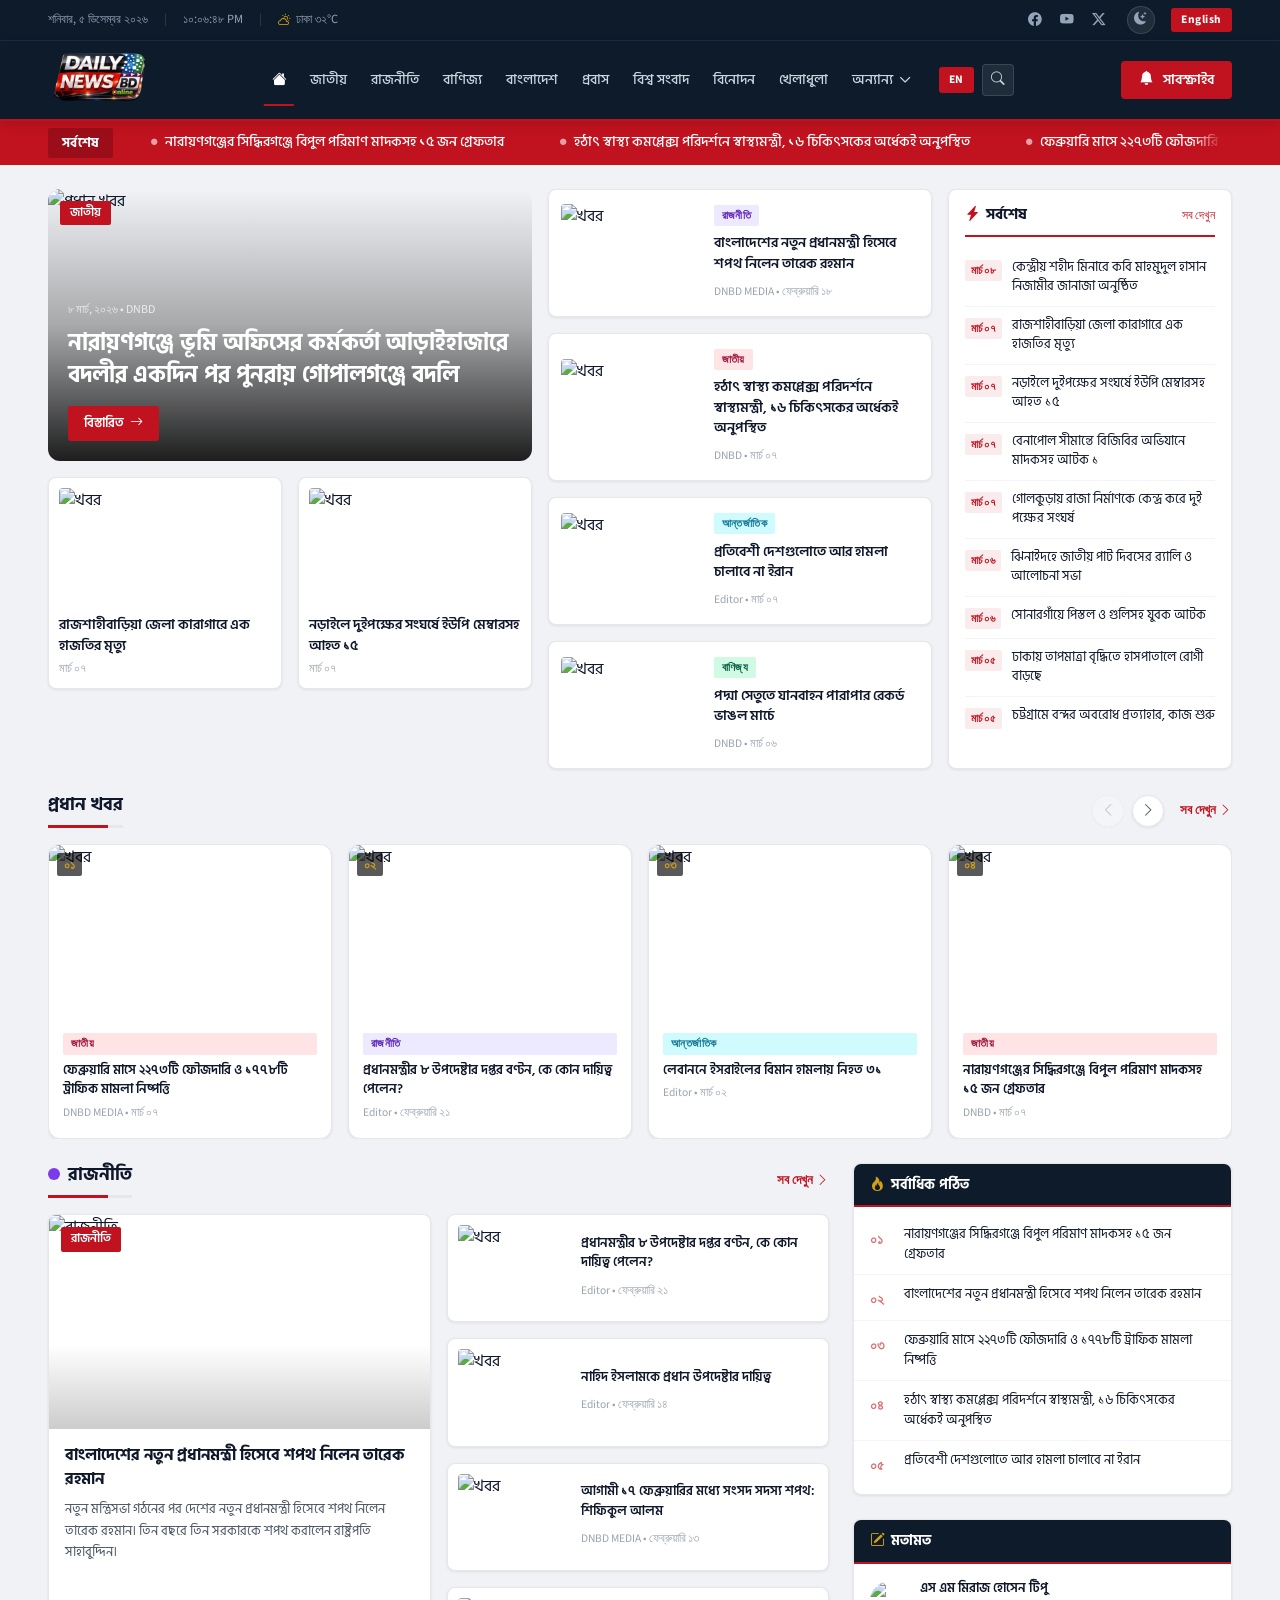
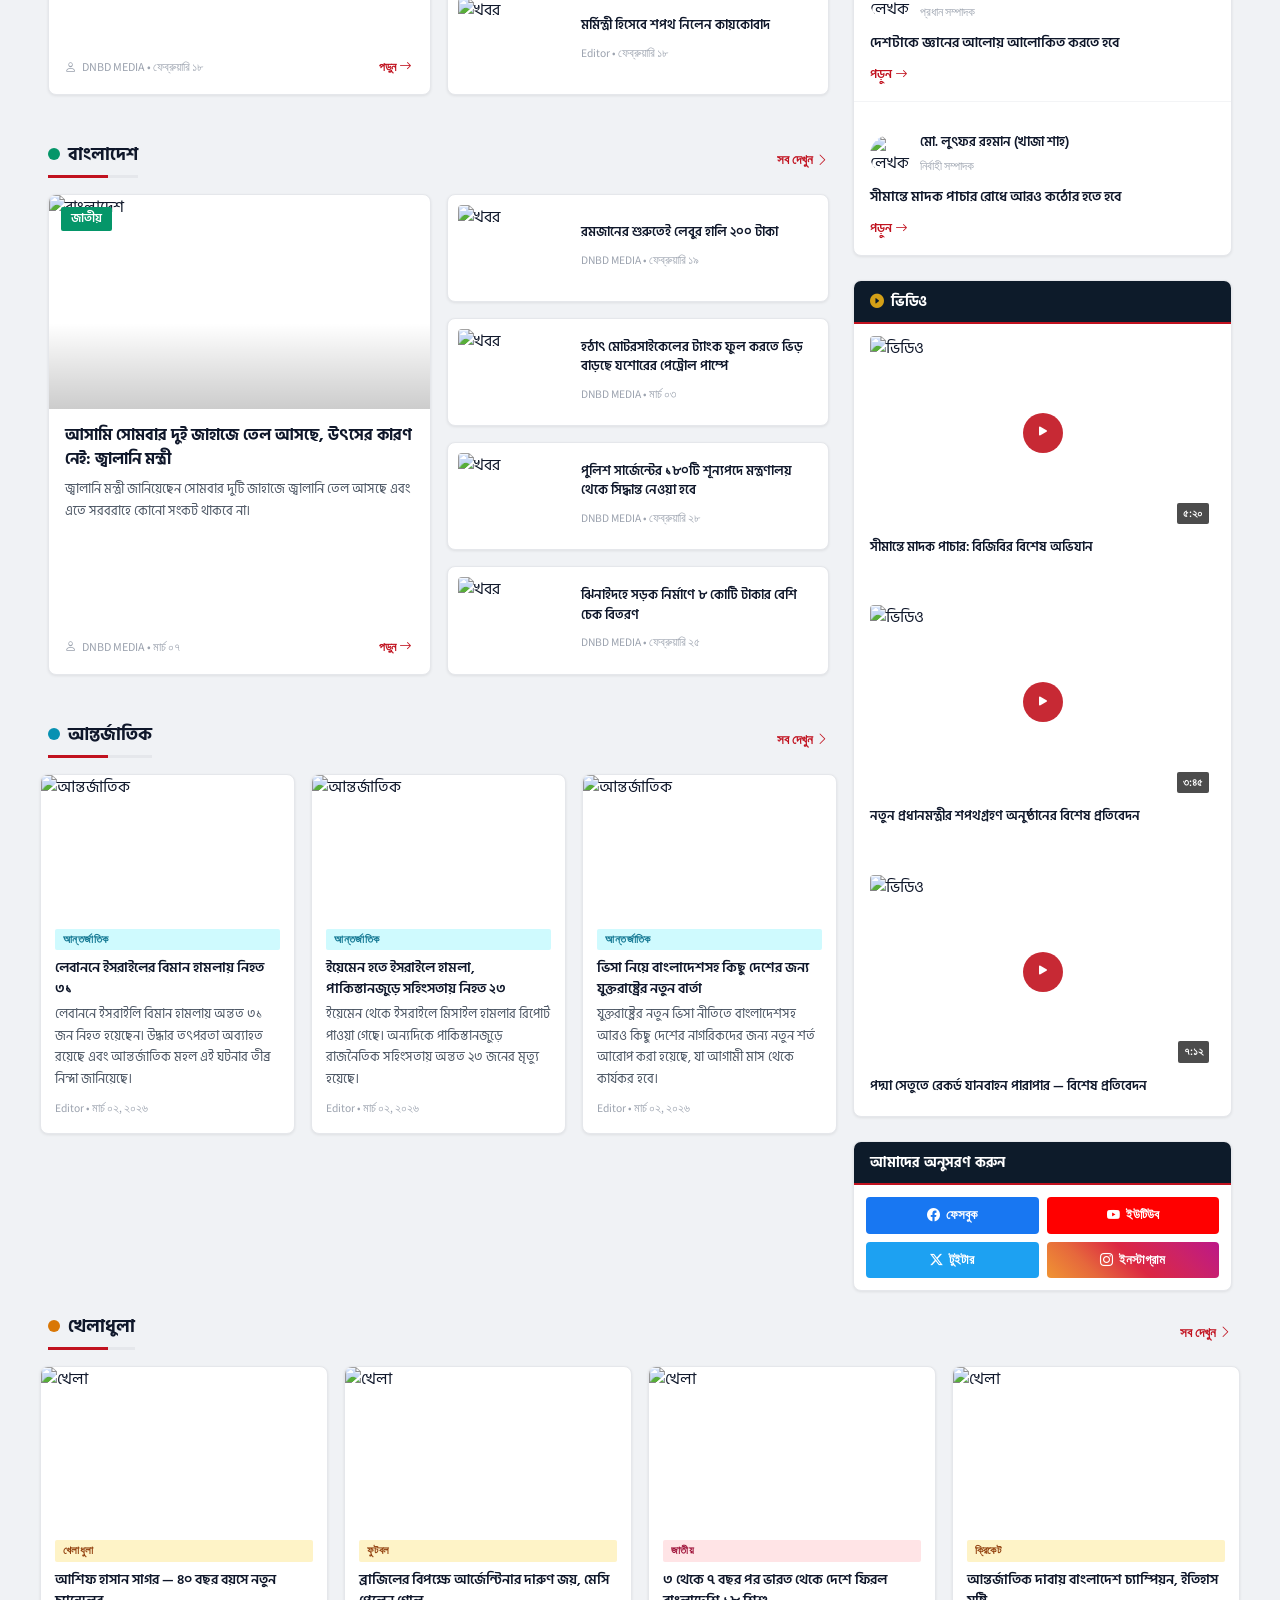
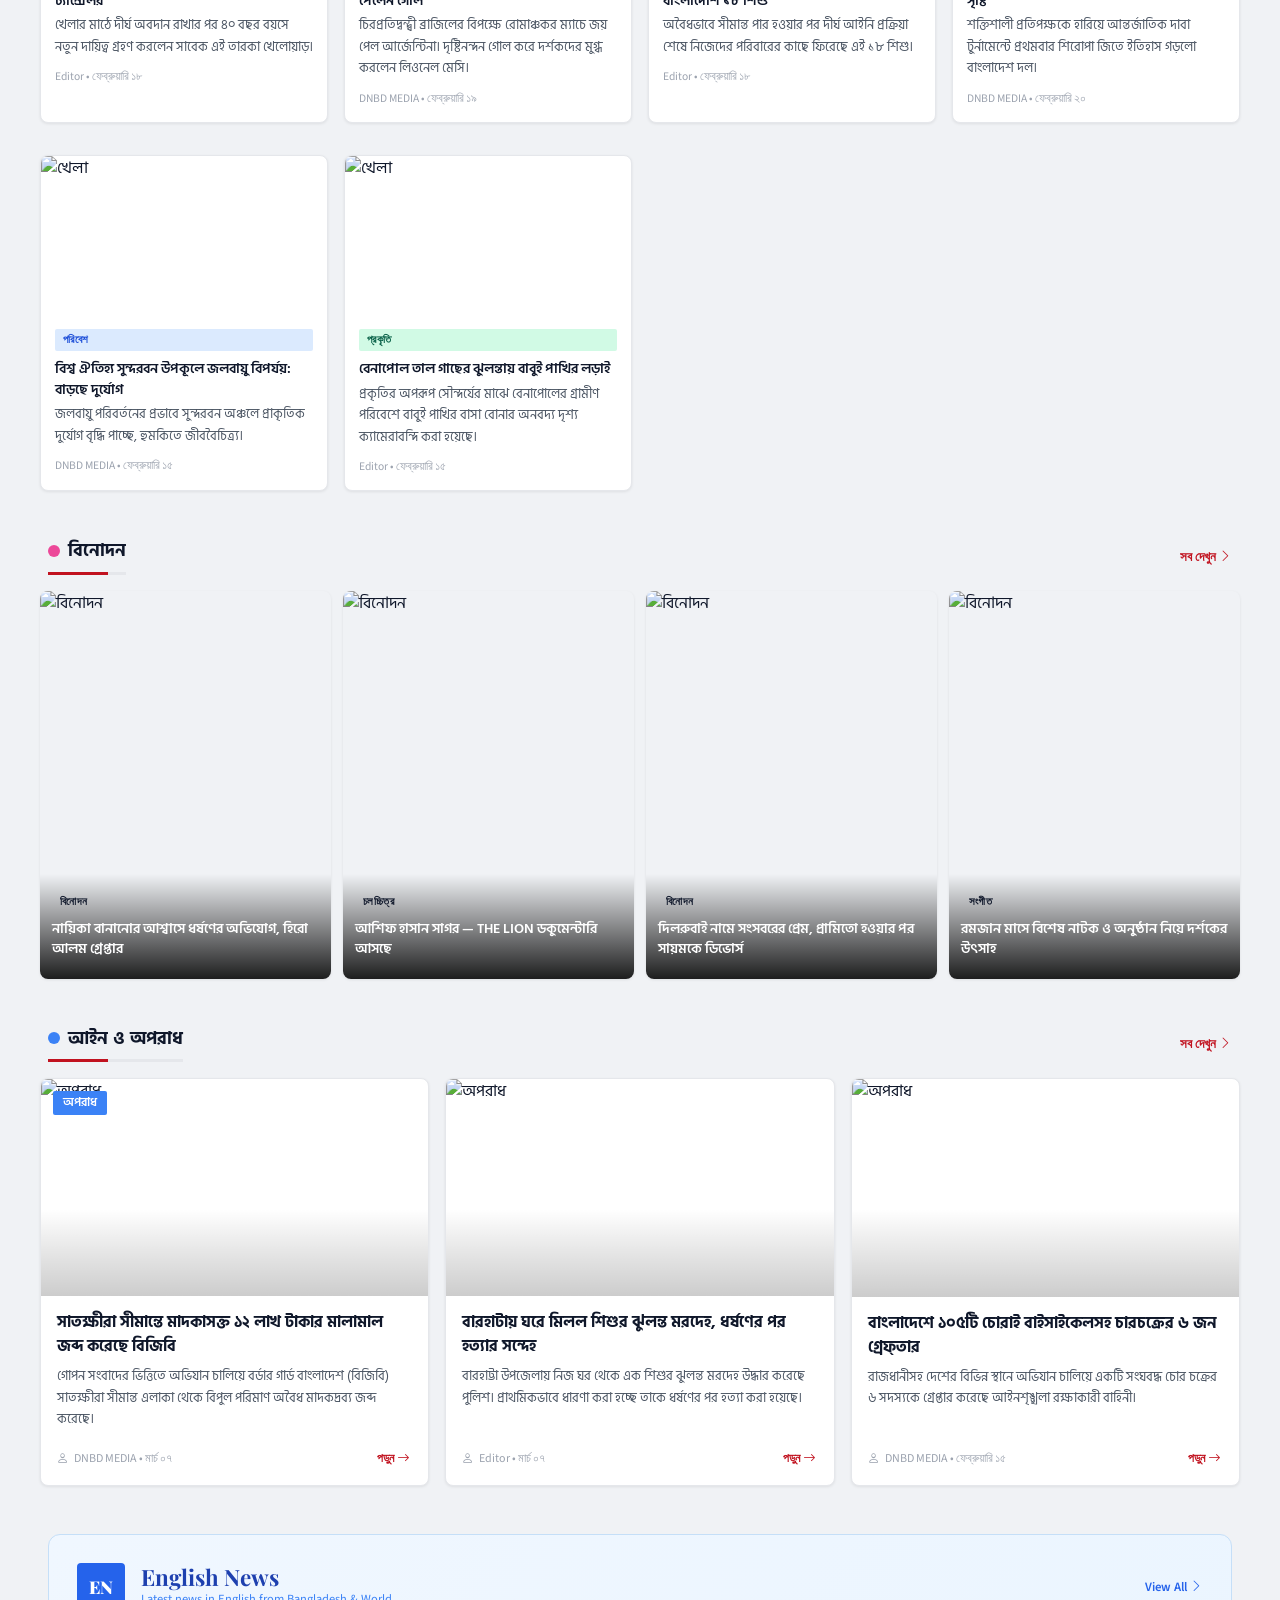
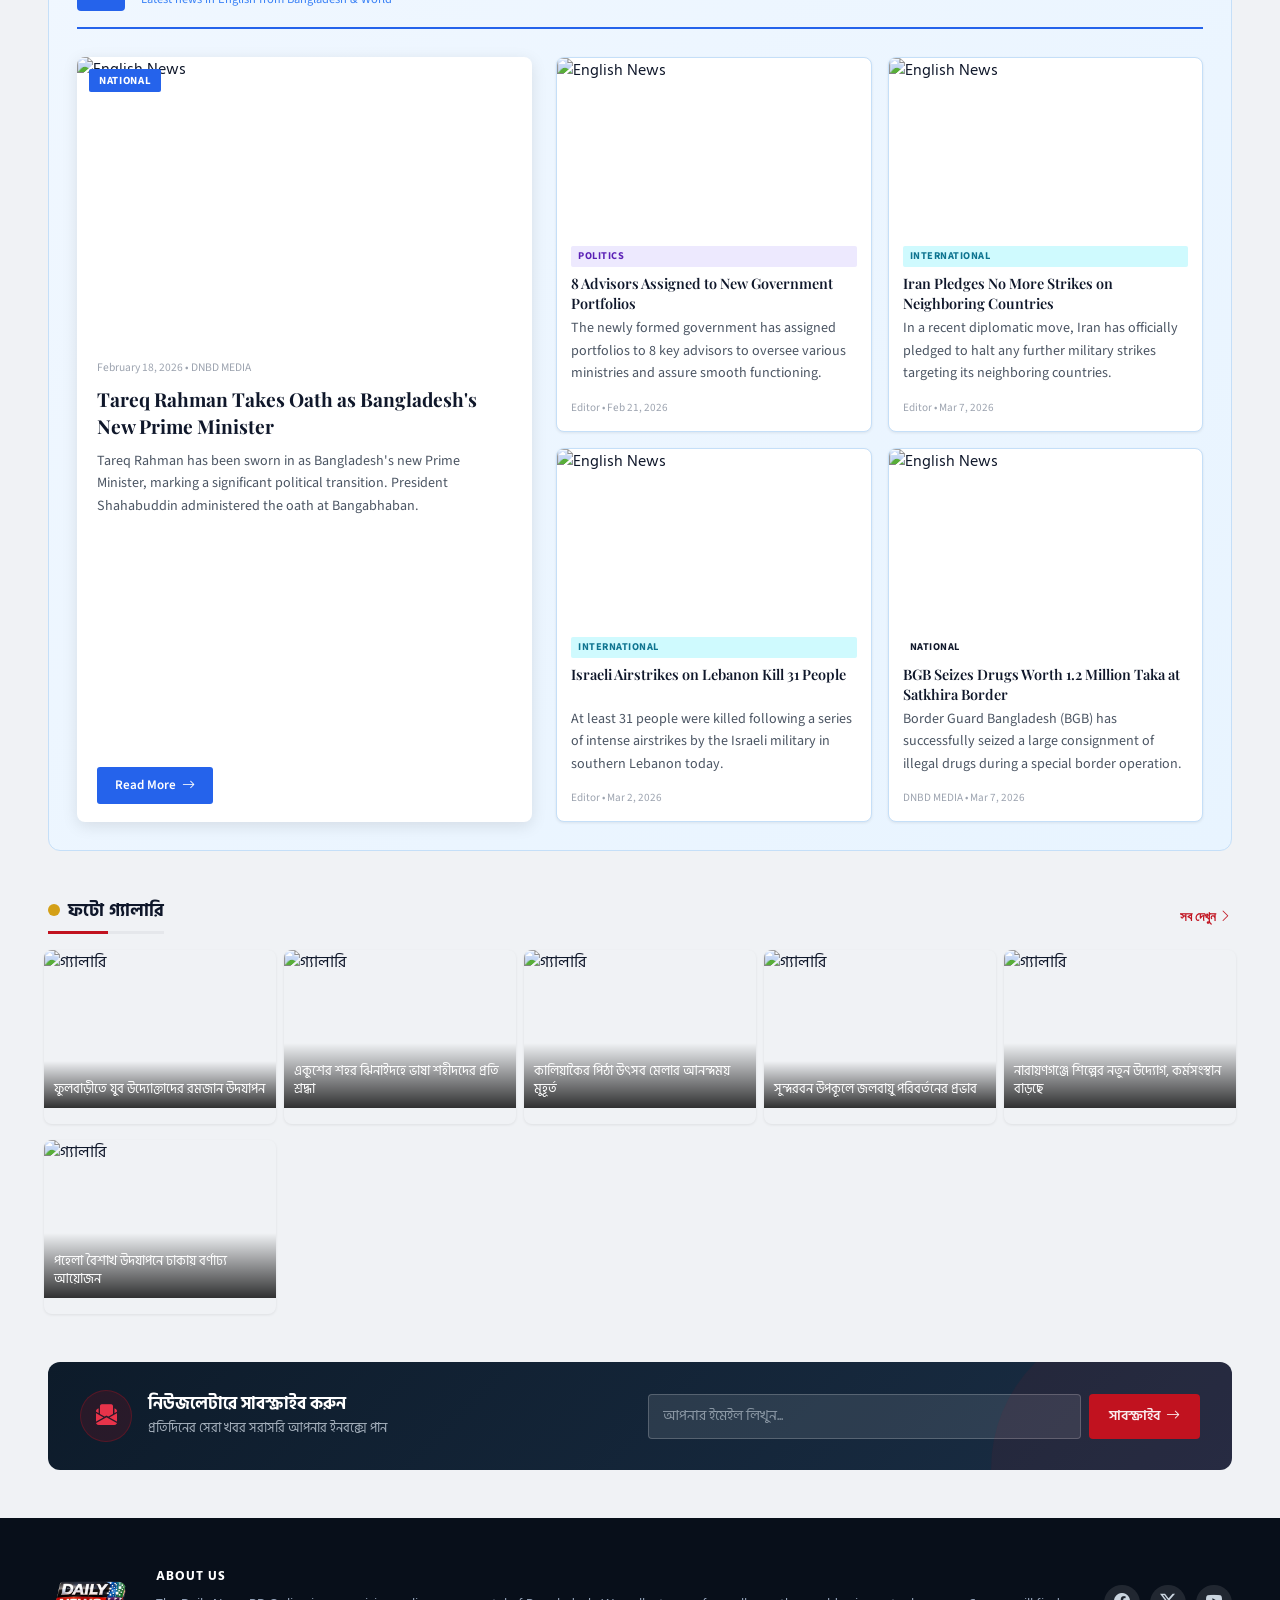
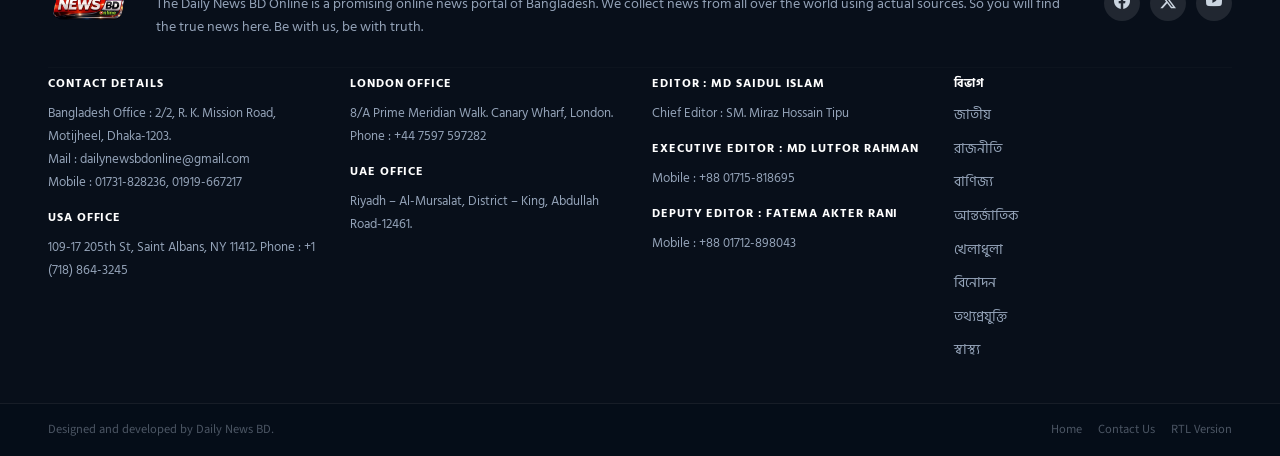
==== commit de9fec66: "Initial Commit - Fixed things." ====
--- a/index.html
+++ b/index.html
@@ -40,16 +40,13 @@
     </div>
   </div>
 
-  <!-- ===== HEADER + NAVBAR (combined, sticky) ===== -->
+  <!-- ===== HEADER + NAVBAR ===== -->
   <header class="site-header sticky-top" id="mainNav">
     <div class="container-fluid px-3 px-lg-5">
       <div class="header-inner d-flex align-items-center">
-        <!-- Logo -->
         <a href="index.html" class="logo-link">
           <img src="logo_main.png" alt="Daily News BD" class="site-logo-img" />
         </a>
-
-        <!-- Nav (centered) -->
         <nav class="main-nav navbar navbar-expand-lg flex-grow-1 justify-content-center">
           <div class="mobile-search-wrap d-lg-none ms-auto me-2">
             <button class="nav-search-mini" id="navSearchToggleMobile" aria-label="Toggle search">
@@ -64,20 +61,20 @@
           <div class="collapse navbar-collapse justify-content-center" id="mainNavMenu">
             <ul class="navbar-nav align-items-lg-center">
               <li class="nav-item"><a class="nav-link active" href="index.html"><i class="bi bi-house-fill"></i></a></li>
-              <li class="nav-item"><a class="nav-link" href="#">জাতীয়</a></li>
-              <li class="nav-item"><a class="nav-link" href="#">রাজনীতি</a></li>
-              <li class="nav-item"><a class="nav-link" href="#">বাণিজ্য</a></li>
-              <li class="nav-item"><a class="nav-link" href="#">বাংলাদেশ</a></li>
-              <li class="nav-item"><a class="nav-link" href="#">প্রবাস</a></li>
-              <li class="nav-item"><a class="nav-link" href="#">বিশ্ব সংবাদ</a></li>
-              <li class="nav-item"><a class="nav-link" href="#">বিনোদন</a></li>
-              <li class="nav-item"><a class="nav-link" href="#">খেলাধুলা</a></li>
+              <li class="nav-item"><a class="nav-link" href="news-category.html?cat=জাতীয়">জাতীয়</a></li>
+              <li class="nav-item"><a class="nav-link" href="news-category.html?cat=রাজনীতি">রাজনীতি</a></li>
+              <li class="nav-item"><a class="nav-link" href="news-category.html?cat=বাণিজ্য">বাণিজ্য</a></li>
+              <li class="nav-item"><a class="nav-link" href="news-category.html?cat=বাংলাদেশ">বাংলাদেশ</a></li>
+              <li class="nav-item"><a class="nav-link" href="news-category.html?cat=প্রবাস">প্রবাস</a></li>
+              <li class="nav-item"><a class="nav-link" href="news-category.html?cat=বিশ্ব">বিশ্ব সংবাদ</a></li>
+              <li class="nav-item"><a class="nav-link" href="news-category.html?cat=বিনোদন">বিনোদন</a></li>
+              <li class="nav-item"><a class="nav-link" href="news-category.html?cat=খেলাধুলা">খেলাধুলা</a></li>
               <li class="nav-item dropdown">
                 <a class="nav-link dropdown-toggle" href="#" role="button" data-bs-toggle="dropdown" aria-expanded="false">অন্যান্য</a>
                 <ul class="dropdown-menu custom-dropdown">
-                  <li><a class="dropdown-item" href="#">তথ্যপ্রযুক্তি</a></li>
-                  <li><a class="dropdown-item" href="#">স্বাস্থ্য</a></li>
-                  <li><a class="dropdown-item" href="#">শিক্ষা</a></li>
+                  <li><a class="dropdown-item" href="news-category.html?cat=তথ্যপ্রযুক্তি">তথ্যপ্রযুক্তি</a></li>
+                  <li><a class="dropdown-item" href="news-category.html?cat=স্বাস্থ্য">স্বাস্থ্য</a></li>
+                  <li><a class="dropdown-item" href="news-category.html?cat=শিক্ষা">শিক্ষা</a></li>
                   <li><a class="dropdown-item" href="#">ধর্ম</a></li>
                   <li><a class="dropdown-item" href="#">ভ্রমণ</a></li>
                   <li><hr class="dropdown-divider" /></li>
@@ -93,8 +90,6 @@
             </div>
           </div>
         </nav>
-
-        <!-- Subscribe -->
         <a href="#" class="subscribe-btn d-none d-lg-flex">
           <i class="bi bi-bell-fill me-1"></i> সাবস্ক্রাইব
         </a>
@@ -119,12 +114,14 @@
         <div class="breaking-label"><span>সর্বশেষ</span></div>
         <div class="ticker-wrap">
           <div class="ticker-track" id="tickerTrack">
-            <span class="ticker-item"><i class="bi bi-circle-fill"></i> <a href="#">নারায়ণগঞ্জের সিদ্ধিরগঞ্জে বিপুল পরিমাণ মাদকসহ ১৫ জন গ্রেফতার</a></span>
-            <span class="ticker-item"><i class="bi bi-circle-fill"></i> <a href="#">হঠাৎ স্বাস্থ্য কমপ্লেক্স পরিদর্শনে স্বাস্থ্যমন্ত্রী, ১৬ চিকিৎসকের অর্ধেকই অনুপস্থিত</a></span>
-            <span class="ticker-item"><i class="bi bi-circle-fill"></i> <a href="#">ফেব্রুয়ারি মাসে ২২৭৩টি ফৌজদারি ও ১৭৭৮টি ট্রাফিক মামলা নিষ্পত্তি</a></span>
-            <span class="ticker-item"><i class="bi bi-circle-fill"></i> <a href="#">বাংলাদেশের নতুন প্রধানমন্ত্রী হিসেবে শপথ নিলেন তারেক রহমান</a></span>
-            <span class="ticker-item"><i class="bi bi-circle-fill"></i> <a href="#">প্রতিবেশী দেশগুলোতে আর হামলা চালাবে না ইরান</a></span>
-            <span class="ticker-item"><i class="bi bi-circle-fill"></i> <a href="#">সাতক্ষীরা সীমান্তে মাদকাসক্ত ১২ লাখ টাকার মালামাল জব্দ করেছে বিজিবি</a></span>
+            <span class="ticker-item"><i class="bi bi-circle-fill"></i> <a href="news-detail.html">নারায়ণগঞ্জের সিদ্ধিরগঞ্জে বিপুল পরিমাণ মাদকসহ ১৫ জন গ্রেফতার</a></span>
+            <span class="ticker-item"><i class="bi bi-circle-fill"></i> <a href="news-detail.html">হঠাৎ স্বাস্থ্য কমপ্লেক্স পরিদর্শনে স্বাস্থ্যমন্ত্রী, ১৬ চিকিৎসকের অর্ধেকই অনুপস্থিত</a></span>
+            <span class="ticker-item"><i class="bi bi-circle-fill"></i> <a href="news-detail.html">ফেব্রুয়ারি মাসে ২২৭৩টি ফৌজদারি ও ১৭৭৮টি ট্রাফিক মামলা নিষ্পত্তি</a></span>
+            <span class="ticker-item"><i class="bi bi-circle-fill"></i> <a href="news-detail.html">বাংলাদেশের নতুন প্রধানমন্ত্রী হিসেবে শপথ নিলেন তারেক রহমান</a></span>
+            <span class="ticker-item"><i class="bi bi-circle-fill"></i> <a href="news-detail.html">প্রতিবেশী দেশগুলোতে আর হামলা চালাবে না ইরান</a></span>
+            <span class="ticker-item"><i class="bi bi-circle-fill"></i> <a href="news-detail.html">সাতক্ষীরা সীমান্তে মাদকাসক্ত ১২ লাখ টাকার মালামাল জব্দ করেছে বিজিবি</a></span>
+            <span class="ticker-item"><i class="bi bi-circle-fill"></i> <a href="news-detail.html">ঢাকায় তাপমাত্রা বৃদ্ধি: রোজাদারদের কষ্ট, হাসপাতালে বাড়ছে রোগী</a></span>
+            <span class="ticker-item"><i class="bi bi-circle-fill"></i> <a href="news-detail.html">পদ্মা সেতুতে যানবাহন পারাপার রেকর্ড ভাঙল মার্চে</a></span>
           </div>
         </div>
       </div>
@@ -136,40 +133,35 @@
     <div class="container-fluid px-3 px-lg-5">
 
       <!-- ===== HERO SECTION ===== -->
-      <section class="hero-section my-4" id="section-rashtriya">
+      <section class="hero-section my-4">
         <div class="row g-3">
 
           <!-- Main Feature -->
           <div class="col-lg-5">
-            <div class="hero-card main-feature mb-3">
+            <div class="hero-card main-feature">
               <div class="hero-img-wrap">
                 <img src="https://picsum.photos/seed/dnbd1/800/500" alt="প্রধান খবর" loading="eager" />
                 <div class="hero-overlay"></div>
                 <span class="story-cat-badge">জাতীয়</span>
                 <div class="hero-text-overlay">
                   <span class="story-meta-light">৮ মার্চ, ২০২৬ • DNBD</span>
-                  <h1 class="hero-headline-overlay"><a href="#">নারায়ণগঞ্জে ভূমি অফিসের কর্মকর্তা আড়াইহাজারে <br>বদলীর একদিন পর পুনরায় গোপালগঞ্জে বদলি</a></h1>
-                  <a href="#" class="hero-read-btn">বিস্তারিত <i class="bi bi-arrow-right"></i></a>
-                </div>
-              </div>
-            </div>
-            <!-- Two New News Sections inside Hero -->
-            <div class="row g-3">
+                  <h1 class="hero-headline-overlay"><a href="news-detail.html">নারায়ণগঞ্জে ভূমি অফিসের কর্মকর্তা আড়াইহাজারে বদলীর একদিন পর পুনরায় গোপালগঞ্জে বদলি</a></h1>
+                  <a href="news-detail.html" class="hero-read-btn">বিস্তারিত <i class="bi bi-arrow-right"></i></a>
+                </div>
+              </div>
+            </div>
+            <div class="row g-3 mt-0">
               <div class="col-6">
                 <div class="hero-sub-card">
-                  <div class="hero-sub-img">
-                    <img src="https://picsum.photos/seed/herosub1/300/180" alt="খবর" />
-                  </div>
-                  <h4 class="side-headline"><a href="#">রাজশাহীবাড়িয়া জেলা কারাগারে এক হাজতির মৃত্যু</a></h4>
+                  <div class="hero-sub-img"><img src="https://picsum.photos/seed/herosub1/300/180" alt="খবর" /></div>
+                  <h4 class="side-headline mt-2"><a href="news-detail.html">রাজশাহীবাড়িয়া জেলা কারাগারে এক হাজতির মৃত্যু</a></h4>
                   <span class="story-time">মার্চ ০৭</span>
                 </div>
               </div>
               <div class="col-6">
                 <div class="hero-sub-card">
-                  <div class="hero-sub-img">
-                    <img src="https://picsum.photos/seed/herosub2/300/180" alt="খবর" />
-                  </div>
-                  <h4 class="side-headline"><a href="#">নড়াইলে দুইপক্ষের সংঘর্ষে ইউপি মেম্বারসহ আহত ১৫</a></h4>
+                  <div class="hero-sub-img"><img src="https://picsum.photos/seed/herosub2/300/180" alt="খবর" /></div>
+                  <h4 class="side-headline mt-2"><a href="news-detail.html">নড়াইলে দুইপক্ষের সংঘর্ষে ইউপি মেম্বারসহ আহত ১৫</a></h4>
                   <span class="story-time">মার্চ ০৭</span>
                 </div>
               </div>
@@ -180,32 +172,42 @@
           <div class="col-lg-4">
             <div class="d-flex flex-column gap-3 h-100">
               <div class="side-story-card">
-                <div class="row g-2">
+                <div class="row g-2 align-items-center">
                   <div class="col-5"><img src="https://picsum.photos/seed/dnbd2/300/200" alt="খবর" class="side-img" /></div>
                   <div class="col-7">
                     <span class="story-cat-tag politics">রাজনীতি</span>
-                    <h3 class="side-headline"><a href="#">বাংলাদেশের নতুন প্রধানমন্ত্রী হিসেবে শপথ নিলেন তারেক রহমান</a></h3>
+                    <h3 class="side-headline"><a href="news-detail.html">বাংলাদেশের নতুন প্রধানমন্ত্রী হিসেবে শপথ নিলেন তারেক রহমান</a></h3>
                     <span class="story-time">DNBD MEDIA • ফেব্রুয়ারি ১৮</span>
                   </div>
                 </div>
               </div>
               <div class="side-story-card">
-                <div class="row g-2">
+                <div class="row g-2 align-items-center">
                   <div class="col-5"><img src="https://picsum.photos/seed/dnbd3/300/200" alt="খবর" class="side-img" /></div>
                   <div class="col-7">
                     <span class="story-cat-tag national">জাতীয়</span>
-                    <h3 class="side-headline"><a href="#">হঠাৎ স্বাস্থ্য কমপ্লেক্স পরিদর্শনে স্বাস্থ্যমন্ত্রী, ১৬ চিকিৎসকের অর্ধেকই অনুপস্থিত</a></h3>
+                    <h3 class="side-headline"><a href="news-detail.html">হঠাৎ স্বাস্থ্য কমপ্লেক্স পরিদর্শনে স্বাস্থ্যমন্ত্রী, ১৬ চিকিৎসকের অর্ধেকই অনুপস্থিত</a></h3>
                     <span class="story-time">DNBD • মার্চ ০৭</span>
                   </div>
                 </div>
               </div>
               <div class="side-story-card">
-                <div class="row g-2">
+                <div class="row g-2 align-items-center">
                   <div class="col-5"><img src="https://picsum.photos/seed/dnbd4/300/200" alt="খবর" class="side-img" /></div>
                   <div class="col-7">
                     <span class="story-cat-tag intl">আন্তর্জাতিক</span>
-                    <h3 class="side-headline"><a href="#">প্রতিবেশী দেশগুলোতে আর হামলা চালাবে না ইরান</a></h3>
+                    <h3 class="side-headline"><a href="news-detail.html">প্রতিবেশী দেশগুলোতে আর হামলা চালাবে না ইরান</a></h3>
                     <span class="story-time">Editor • মার্চ ০৭</span>
+                  </div>
+                </div>
+              </div>
+              <div class="side-story-card">
+                <div class="row g-2 align-items-center">
+                  <div class="col-5"><img src="https://picsum.photos/seed/dnbd5/300/200" alt="খবর" class="side-img" /></div>
+                  <div class="col-7">
+                    <span class="story-cat-tag economy">বাণিজ্য</span>
+                    <h3 class="side-headline"><a href="news-detail.html">পদ্মা সেতুতে যানবাহন পারাপার রেকর্ড ভাঙল মার্চে</a></h3>
+                    <span class="story-time">DNBD • মার্চ ০৬</span>
                   </div>
                 </div>
               </div>
@@ -217,16 +219,18 @@
             <div class="latest-panel">
               <div class="panel-header">
                 <h2><i class="bi bi-lightning-charge-fill"></i> সর্বশেষ</h2>
-                <a href="#">সব দেখুন</a>
+                <a href="news-category.html">সব দেখুন</a>
               </div>
               <ul class="latest-list">
-                <li><span class="latest-time">মার্চ ০৮</span><a href="#">কেন্দ্রীয় শহীদ মিনারে কবি মাহমুদুল হাসান নিজামীর জানাজা অনুষ্ঠিত</a></li>
-                <li><span class="latest-time">মার্চ ০৭</span><a href="#">রাজশাহীবাড়িয়া জেলা কারাগারে এক হাজতির মৃত্যু</a></li>
-                <li><span class="latest-time">মার্চ ০৭</span><a href="#">নড়াইলে দুইপক্ষের সংঘর্ষে ইউপি মেম্বারসহ আহত ১৫</a></li>
-                <li><span class="latest-time">মার্চ ০৭</span><a href="#">বেনাপোল সীমান্তে বিজিবির অভিযানে মাদকসহ আটক ১</a></li>
-                <li><span class="latest-time">মার্চ ০৭</span><a href="#">গোলকুড়ায় রাজা নির্মাণকে কেন্দ্র করে দুই পক্ষের সংঘর্ষ, আহত ১</a></li>
-                <li><span class="latest-time">মার্চ ০৬</span><a href="#">ঝিনাইদহে জাতীয় পাট দিবসের র‍্যালি ও আলোচনা সভা</a></li>
-                <li><span class="latest-time">মার্চ ০৬</span><a href="#">সোনারগাঁয়ে পিস্তল ও গুলিসহ যুবক আটক</a></li>
+                <li><span class="latest-time">মার্চ ০৮</span><a href="news-detail.html">কেন্দ্রীয় শহীদ মিনারে কবি মাহমুদুল হাসান নিজামীর জানাজা অনুষ্ঠিত</a></li>
+                <li><span class="latest-time">মার্চ ০৭</span><a href="news-detail.html">রাজশাহীবাড়িয়া জেলা কারাগারে এক হাজতির মৃত্যু</a></li>
+                <li><span class="latest-time">মার্চ ০৭</span><a href="news-detail.html">নড়াইলে দুইপক্ষের সংঘর্ষে ইউপি মেম্বারসহ আহত ১৫</a></li>
+                <li><span class="latest-time">মার্চ ০৭</span><a href="news-detail.html">বেনাপোল সীমান্তে বিজিবির অভিযানে মাদকসহ আটক ১</a></li>
+                <li><span class="latest-time">মার্চ ০৭</span><a href="news-detail.html">গোলকুড়ায় রাজা নির্মাণকে কেন্দ্র করে দুই পক্ষের সংঘর্ষ</a></li>
+                <li><span class="latest-time">মার্চ ০৬</span><a href="news-detail.html">ঝিনাইদহে জাতীয় পাট দিবসের র‍্যালি ও আলোচনা সভা</a></li>
+                <li><span class="latest-time">মার্চ ০৬</span><a href="news-detail.html">সোনারগাঁয়ে পিস্তল ও গুলিসহ যুবক আটক</a></li>
+                <li><span class="latest-time">মার্চ ০৫</span><a href="news-detail.html">ঢাকায় তাপমাত্রা বৃদ্ধিতে হাসপাতালে রোগী বাড়ছে</a></li>
+                <li><span class="latest-time">মার্চ ০৫</span><a href="news-detail.html">চট্টগ্রামে বন্দর অবরোধ প্রত্যাহার, কাজ শুরু</a></li>
               </ul>
             </div>
           </div>
@@ -234,7 +238,7 @@
         </div>
       </section>
 
-      <!-- ===== TRENDING ===== -->
+      <!-- ===== TRENDING / প্রধান খবর ===== -->
       <section class="trending-section mb-4">
         <div class="section-head d-flex justify-content-between align-items-center mb-3">
           <h2 class="section-title"><span>প্রধান খবর</span></h2>
@@ -243,7 +247,7 @@
               <button class="trend-arrow trend-prev" id="trendPrev" aria-label="Previous"><i class="bi bi-chevron-left"></i></button>
               <button class="trend-arrow trend-next" id="trendNext" aria-label="Next"><i class="bi bi-chevron-right"></i></button>
             </div>
-            <a href="#" class="see-all">সব দেখুন <i class="bi bi-chevron-right"></i></a>
+            <a href="news-category.html" class="see-all">সব দেখুন <i class="bi bi-chevron-right"></i></a>
           </div>
         </div>
         <div class="trending-scroll-wrap">
@@ -251,27 +255,43 @@
             <div class="trending-track" id="trendingTrack">
               <div class="trend-card">
                 <div class="trend-img-wrap"><img src="https://picsum.photos/seed/tr11/300/200" alt="খবর" /><span class="trend-num">০১</span></div>
-                <div class="trend-body"><span class="story-cat-tag national">জাতীয়</span><h4><a href="#">ফেব্রুয়ারি মাসে ২২৭৩টি ফৌজদারি ও ১৭৭৮টি ট্রাফিক মামলা নিষ্পত্তি</a></h4><span class="story-time">DNBD MEDIA • মার্চ ০৭</span></div>
+                <div class="trend-body"><span class="story-cat-tag national">জাতীয়</span><h4><a href="news-detail.html">ফেব্রুয়ারি মাসে ২২৭৩টি ফৌজদারি ও ১৭৭৮টি ট্রাফিক মামলা নিষ্পত্তি</a></h4><span class="story-time">DNBD MEDIA • মার্চ ০৭</span></div>
               </div>
               <div class="trend-card">
                 <div class="trend-img-wrap"><img src="https://picsum.photos/seed/tr12/300/200" alt="খবর" /><span class="trend-num">০২</span></div>
-                <div class="trend-body"><span class="story-cat-tag politics">রাজনীতি</span><h4><a href="#">প্রধানমন্ত্রীর ৮ উপদেষ্টার দপ্তর বণ্টন, কে কোন দায়িত্ব পেলেন?</a></h4><span class="story-time">Editor • ফেব্রুয়ারি ২১</span></div>
+                <div class="trend-body"><span class="story-cat-tag politics">রাজনীতি</span><h4><a href="news-detail.html">প্রধানমন্ত্রীর ৮ উপদেষ্টার দপ্তর বণ্টন, কে কোন দায়িত্ব পেলেন?</a></h4><span class="story-time">Editor • ফেব্রুয়ারি ২১</span></div>
               </div>
               <div class="trend-card">
                 <div class="trend-img-wrap"><img src="https://picsum.photos/seed/tr13/300/200" alt="খবর" /><span class="trend-num">০৩</span></div>
-                <div class="trend-body"><span class="story-cat-tag intl">আন্তর্জাতিক</span><h4><a href="#">লেবাননে ইসরাইলের বিমান হামলায় নিহত ৩১</a></h4><span class="story-time">Editor • মার্চ ০২</span></div>
+                <div class="trend-body"><span class="story-cat-tag intl">আন্তর্জাতিক</span><h4><a href="news-detail.html">লেবাননে ইসরাইলের বিমান হামলায় নিহত ৩১</a></h4><span class="story-time">Editor • মার্চ ০২</span></div>
               </div>
               <div class="trend-card">
                 <div class="trend-img-wrap"><img src="https://picsum.photos/seed/tr14/300/200" alt="খবর" /><span class="trend-num">০৪</span></div>
-                <div class="trend-body"><span class="story-cat-tag national">জাতীয়</span><h4><a href="#">নারায়ণগঞ্জের সিদ্ধিরগঞ্জে বিপুল পরিমাণ মাদকসহ ১৫ জন গ্রেফতার</a></h4><span class="story-time">DNBD • মার্চ ০৭</span></div>
+                <div class="trend-body"><span class="story-cat-tag national">জাতীয়</span><h4><a href="news-detail.html">নারায়ণগঞ্জের সিদ্ধিরগঞ্জে বিপুল পরিমাণ মাদকসহ ১৫ জন গ্রেফতার</a></h4><span class="story-time">DNBD • মার্চ ০৭</span></div>
               </div>
               <div class="trend-card">
                 <div class="trend-img-wrap"><img src="https://picsum.photos/seed/tr15/300/200" alt="খবর" /><span class="trend-num">০৫</span></div>
-                <div class="trend-body"><span class="story-cat-tag politics">রাজনীতি</span><h4><a href="#">তিন বছরে তিন সরকারকে শপথ করালেন রাষ্ট্রপতি সাহাবুদ্দিন</a></h4><span class="story-time">DNBD MEDIA • ফেব্রুয়ারি ১৮</span></div>
+                <div class="trend-body"><span class="story-cat-tag politics">রাজনীতি</span><h4><a href="news-detail.html">তিন বছরে তিন সরকারকে শপথ করালেন রাষ্ট্রপতি সাহাবুদ্দিন</a></h4><span class="story-time">DNBD MEDIA • ফেব্রুয়ারি ১৮</span></div>
               </div>
               <div class="trend-card">
                 <div class="trend-img-wrap"><img src="https://picsum.photos/seed/tr16/300/200" alt="খবর" /><span class="trend-num">০৬</span></div>
-                <div class="trend-body"><span class="story-cat-tag intl">আন্তর্জাতিক</span><h4><a href="#">ইয়েমেন হতে ইসরাইলে হামলা, পাকিস্তানজুড়ে সহিংসতায় নিহত ২৩</a></h4><span class="story-time">Editor • মার্চ ০২</span></div>
+                <div class="trend-body"><span class="story-cat-tag intl">আন্তর্জাতিক</span><h4><a href="news-detail.html">ইয়েমেন হতে ইসরাইলে হামলা, পাকিস্তানজুড়ে সহিংসতায় নিহত ২৩</a></h4><span class="story-time">Editor • মার্চ ০২</span></div>
+              </div>
+              <div class="trend-card">
+                <div class="trend-img-wrap"><img src="https://picsum.photos/seed/tr17/300/200" alt="খবর" /><span class="trend-num">০৭</span></div>
+                <div class="trend-body"><span class="story-cat-tag economy">বাণিজ্য</span><h4><a href="news-detail.html">রমজানে নিত্যপণ্যের দাম স্থিতিশীল রাখতে বাজার মনিটরিং জোরদার</a></h4><span class="story-time">DNBD • মার্চ ০৫</span></div>
+              </div>
+              <div class="trend-card">
+                <div class="trend-img-wrap"><img src="https://picsum.photos/seed/tr18/300/200" alt="খবর" /><span class="trend-num">০৮</span></div>
+                <div class="trend-body"><span class="story-cat-tag sports">খেলাধুলা</span><h4><a href="news-detail.html">আন্তর্জাতিক দাবায় বাংলাদেশ চ্যাম্পিয়ন, ইতিহাস সৃষ্টি</a></h4><span class="story-time">DNBD MEDIA • ফেব্রুয়ারি ২০</span></div>
+              </div>
+              <div class="trend-card">
+                <div class="trend-img-wrap"><img src="https://picsum.photos/seed/tr19/300/200" alt="খবর" /><span class="trend-num">০৯</span></div>
+                <div class="trend-body"><span class="story-cat-tag national">জাতীয়</span><h4><a href="news-detail.html">পদ্মা সেতুতে যানবাহন পারাপার রেকর্ড ভাঙল মার্চে</a></h4><span class="story-time">Editor • মার্চ ০৬</span></div>
+              </div>
+              <div class="trend-card">
+                <div class="trend-img-wrap"><img src="https://picsum.photos/seed/tr20/300/200" alt="খবর" /><span class="trend-num">১০</span></div>
+                <div class="trend-body"><span class="story-cat-tag intl">আন্তর্জাতিক</span><h4><a href="news-detail.html">ভিসা নিয়ে বাংলাদেশসহ কিছু দেশের জন্য যুক্তরাষ্ট্রের নতুন বার্তা</a></h4><span class="story-time">Editor • মার্চ ০২</span></div>
               </div>
             </div>
           </div>
@@ -286,9 +306,9 @@
           <section class="news-section mb-5" id="section-politics">
             <div class="section-head d-flex justify-content-between align-items-center mb-3">
               <h2 class="section-title"><span class="section-dot politics-dot"></span><span>রাজনীতি</span></h2>
-              <a href="#" class="see-all">সব দেখুন <i class="bi bi-chevron-right"></i></a>
-            </div>
-            <div class="row g-3 align-items-stretch">
+              <a href="news-category.html?cat=রাজনীতি" class="see-all">সব দেখুন <i class="bi bi-chevron-right"></i></a>
+            </div>
+            <div class="row g-3">
               <div class="col-md-6">
                 <div class="news-card lead-card h-100">
                   <div class="news-card-img">
@@ -296,39 +316,39 @@
                     <span class="story-cat-badge">রাজনীতি</span>
                   </div>
                   <div class="news-card-body">
-                    <h3><a href="#">বাংলাদেশের নতুন প্রধানমন্ত্রী হিসেবে শপথ নিলেন তারেক রহমান</a></h3>
+                    <h3><a href="news-detail.html">বাংলাদেশের নতুন প্রধানমন্ত্রী হিসেবে শপথ নিলেন তারেক রহমান</a></h3>
                     <p>নতুন মন্ত্রিসভা গঠনের পর দেশের নতুন প্রধানমন্ত্রী হিসেবে শপথ নিলেন তারেক রহমান। তিন বছরে তিন সরকারকে শপথ করালেন রাষ্ট্রপতি সাহাবুদ্দিন।</p>
                     <div class="news-card-meta">
-                      <span><i class="bi bi-person"></i> DNBD MEDIA • ফেব্রুয়ারি ১৮, ২০২৬</span>
-                      <a href="#" class="read-link">পড়ুন <i class="bi bi-arrow-right"></i></a>
+                      <span><i class="bi bi-person"></i> DNBD MEDIA • ফেব্রুয়ারি ১৮</span>
+                      <a href="news-detail.html" class="read-link">পড়ুন <i class="bi bi-arrow-right"></i></a>
                     </div>
                   </div>
                 </div>
               </div>
               <div class="col-md-6">
                 <div class="d-flex flex-column gap-3 h-100">
-                  <div class="news-card mini-card">
+                  <div class="news-card mini-card flex-grow-1">
                     <div class="row g-2 align-items-center">
                       <div class="col-4"><img src="https://picsum.photos/seed/pol12/200/140" alt="খবর" class="mini-img" /></div>
-                      <div class="col-8"><h4><a href="#">প্রধানমন্ত্রীর ৮ উপদেষ্টার দপ্তর বণ্টন, কে কোন দায়িত্ব পেলেন?</a></h4><span class="story-time">Editor • ফেব্রুয়ারি ২১</span></div>
-                    </div>
-                  </div>
-                  <div class="news-card mini-card">
+                      <div class="col-8"><h4><a href="news-detail.html">প্রধানমন্ত্রীর ৮ উপদেষ্টার দপ্তর বণ্টন, কে কোন দায়িত্ব পেলেন?</a></h4><span class="story-time">Editor • ফেব্রুয়ারি ২১</span></div>
+                    </div>
+                  </div>
+                  <div class="news-card mini-card flex-grow-1">
                     <div class="row g-2 align-items-center">
                       <div class="col-4"><img src="https://picsum.photos/seed/pol13/200/140" alt="খবর" class="mini-img" /></div>
-                      <div class="col-8"><h4><a href="#">নাহিদ ইসলামকে প্রধান উপদেষ্টার বাড়ি</a></h4><span class="story-time">Editor • ফেব্রুয়ারি ১৪</span></div>
-                    </div>
-                  </div>
-                  <div class="news-card mini-card">
+                      <div class="col-8"><h4><a href="news-detail.html">নাহিদ ইসলামকে প্রধান উপদেষ্টার দায়িত্ব</a></h4><span class="story-time">Editor • ফেব্রুয়ারি ১৪</span></div>
+                    </div>
+                  </div>
+                  <div class="news-card mini-card flex-grow-1">
                     <div class="row g-2 align-items-center">
                       <div class="col-4"><img src="https://picsum.photos/seed/pol14/200/140" alt="খবর" class="mini-img" /></div>
-                      <div class="col-8"><h4><a href="#">আগামী ১৭ ফেব্রুয়ারির মধ্যে সংসদ সদস্য শপথ: শিফিকুল আলম</a></h4><span class="story-time">DNBD MEDIA • ফেব্রুয়ারি ১৩</span></div>
-                    </div>
-                  </div>
-                  <div class="news-card mini-card">
+                      <div class="col-8"><h4><a href="news-detail.html">আগামী ১৭ ফেব্রুয়ারির মধ্যে সংসদ সদস্য শপথ: শিফিকুল আলম</a></h4><span class="story-time">DNBD MEDIA • ফেব্রুয়ারি ১৩</span></div>
+                    </div>
+                  </div>
+                  <div class="news-card mini-card flex-grow-1">
                     <div class="row g-2 align-items-center">
                       <div class="col-4"><img src="https://picsum.photos/seed/pol15/200/140" alt="খবর" class="mini-img" /></div>
-                      <div class="col-8"><h4><a href="#">মর্মিন্ত্রী হিসেবে শপথ নিলেন কায়কোবাদ</a></h4><span class="story-time">Editor • ফেব্রুয়ারি ১৮</span></div>
+                      <div class="col-8"><h4><a href="news-detail.html">মর্মিন্ত্রী হিসেবে শপথ নিলেন কায়কোবাদ</a></h4><span class="story-time">Editor • ফেব্রুয়ারি ১৮</span></div>
                     </div>
                   </div>
                 </div>
@@ -340,9 +360,9 @@
           <section class="news-section mb-5" id="section-economy">
             <div class="section-head d-flex justify-content-between align-items-center mb-3">
               <h2 class="section-title"><span class="section-dot economy-dot"></span><span>বাংলাদেশ</span></h2>
-              <a href="#" class="see-all">সব দেখুন <i class="bi bi-chevron-right"></i></a>
-            </div>
-            <div class="row g-3 align-items-stretch">
+              <a href="news-category.html?cat=বাংলাদেশ" class="see-all">সব দেখুন <i class="bi bi-chevron-right"></i></a>
+            </div>
+            <div class="row g-3">
               <div class="col-md-6">
                 <div class="news-card lead-card h-100">
                   <div class="news-card-img">
@@ -350,39 +370,39 @@
                     <span class="story-cat-badge economy-badge">জাতীয়</span>
                   </div>
                   <div class="news-card-body">
-                    <h3><a href="#">আসামি সোমবার দুই জাহাজে তেল আসছে, উৎসের কারণ নেই: জ্বালানি মন্ত্রী</a></h3>
+                    <h3><a href="news-detail.html">আসামি সোমবার দুই জাহাজে তেল আসছে, উৎসের কারণ নেই: জ্বালানি মন্ত্রী</a></h3>
                     <p>জ্বালানি মন্ত্রী জানিয়েছেন সোমবার দুটি জাহাজে জ্বালানি তেল আসছে এবং এতে সরবরাহে কোনো সংকট থাকবে না।</p>
                     <div class="news-card-meta">
-                      <span><i class="bi bi-person"></i> DNBD MEDIA • মার্চ ০৭, ২০২৬</span>
-                      <a href="#" class="read-link">পড়ুন <i class="bi bi-arrow-right"></i></a>
+                      <span><i class="bi bi-person"></i> DNBD MEDIA • মার্চ ০৭</span>
+                      <a href="news-detail.html" class="read-link">পড়ুন <i class="bi bi-arrow-right"></i></a>
                     </div>
                   </div>
                 </div>
               </div>
               <div class="col-md-6">
                 <div class="d-flex flex-column gap-3 h-100">
-                  <div class="news-card mini-card">
+                  <div class="news-card mini-card flex-grow-1">
                     <div class="row g-2 align-items-center">
                       <div class="col-4"><img src="https://picsum.photos/seed/eco12/200/140" alt="খবর" class="mini-img" /></div>
-                      <div class="col-8"><h4><a href="#">রমজানের শুরুতেই লেবুর হালি ২০০ টাকা</a></h4><span class="story-time">DNBD MEDIA • ফেব্রুয়ারি ১৯</span></div>
-                    </div>
-                  </div>
-                  <div class="news-card mini-card">
+                      <div class="col-8"><h4><a href="news-detail.html">রমজানের শুরুতেই লেবুর হালি ২০০ টাকা</a></h4><span class="story-time">DNBD MEDIA • ফেব্রুয়ারি ১৯</span></div>
+                    </div>
+                  </div>
+                  <div class="news-card mini-card flex-grow-1">
                     <div class="row g-2 align-items-center">
                       <div class="col-4"><img src="https://picsum.photos/seed/eco13/200/140" alt="খবর" class="mini-img" /></div>
-                      <div class="col-8"><h4><a href="#">হঠাৎ মোটরসাইকেলের ট্যাংক ফুল করতে ভিড় বাড়ছে যশোরের পেট্রোল পাম্পে</a></h4><span class="story-time">DNBD MEDIA • মার্চ ০৩</span></div>
-                    </div>
-                  </div>
-                  <div class="news-card mini-card">
+                      <div class="col-8"><h4><a href="news-detail.html">হঠাৎ মোটরসাইকেলের ট্যাংক ফুল করতে ভিড় বাড়ছে যশোরের পেট্রোল পাম্পে</a></h4><span class="story-time">DNBD MEDIA • মার্চ ০৩</span></div>
+                    </div>
+                  </div>
+                  <div class="news-card mini-card flex-grow-1">
                     <div class="row g-2 align-items-center">
                       <div class="col-4"><img src="https://picsum.photos/seed/eco14/200/140" alt="খবর" class="mini-img" /></div>
-                      <div class="col-8"><h4><a href="#">পুলিশ সার্জেন্টের ১৮০টি শূন্যপদে মন্ত্রণালয় থেকে সিদ্ধান্ত নেওয়া হবে</a></h4><span class="story-time">DNBD MEDIA • ফেব্রুয়ারি ২৮</span></div>
-                    </div>
-                  </div>
-                  <div class="news-card mini-card">
+                      <div class="col-8"><h4><a href="news-detail.html">পুলিশ সার্জেন্টের ১৮০টি শূন্যপদে মন্ত্রণালয় থেকে সিদ্ধান্ত নেওয়া হবে</a></h4><span class="story-time">DNBD MEDIA • ফেব্রুয়ারি ২৮</span></div>
+                    </div>
+                  </div>
+                  <div class="news-card mini-card flex-grow-1">
                     <div class="row g-2 align-items-center">
                       <div class="col-4"><img src="https://picsum.photos/seed/eco15/200/140" alt="খবর" class="mini-img" /></div>
-                      <div class="col-8"><h4><a href="#">ঝিনাইদহে সড়ক নির্মাণে ৮ কোটি টাকার বেশি চেক বিতরণ</a></h4><span class="story-time">DNBD MEDIA • ফেব্রুয়ারি ২৫</span></div>
+                      <div class="col-8"><h4><a href="news-detail.html">ঝিনাইদহে সড়ক নির্মাণে ৮ কোটি টাকার বেশি চেক বিতরণ</a></h4><span class="story-time">DNBD MEDIA • ফেব্রুয়ারি ২৫</span></div>
                     </div>
                   </div>
                 </div>
@@ -394,15 +414,16 @@
           <section class="news-section mb-5" id="section-international">
             <div class="section-head d-flex justify-content-between align-items-center mb-3">
               <h2 class="section-title"><span class="section-dot intl-dot"></span><span>আন্তর্জাতিক</span></h2>
-              <a href="#" class="see-all">সব দেখুন <i class="bi bi-chevron-right"></i></a>
-            </div>
-            <div class="row g-3 align-items-stretch">
+              <a href="news-category.html?cat=আন্তর্জাতিক" class="see-all">সব দেখুন <i class="bi bi-chevron-right"></i></a>
+            </div>
+            <div class="row g-3 intl-grid">
               <div class="col-md-4">
                 <div class="news-card v-card h-100">
                   <img src="https://picsum.photos/seed/int11/400/260" alt="আন্তর্জাতিক" />
                   <div class="news-card-body">
                     <span class="story-cat-tag intl">আন্তর্জাতিক</span>
-                    <h4><a href="#">লেবাননে ইসরাইলের বিমান হামলায় নিহত ৩১</a></h4>
+                    <h4><a href="news-detail.html">লেবাননে ইসরাইলের বিমান হামলায় নিহত ৩১</a></h4>
+                    <p>লেবাননে ইসরাইলি বিমান হামলায় অন্তত ৩১ জন নিহত হয়েছেন। উদ্ধার তৎপরতা অব্যাহত রয়েছে এবং আন্তর্জাতিক মহল এই ঘটনার তীব্র নিন্দা জানিয়েছে।</p>
                     <span class="story-time">Editor • মার্চ ০২, ২০২৬</span>
                   </div>
                 </div>
@@ -412,7 +433,8 @@
                   <img src="https://picsum.photos/seed/int12/400/260" alt="আন্তর্জাতিক" />
                   <div class="news-card-body">
                     <span class="story-cat-tag intl">আন্তর্জাতিক</span>
-                    <h4><a href="#">ইয়েমেন হতে ইসরাইলে হামলা, পাকিস্তানজুড়ে সহিংসতায় নিহত ২৩</a></h4>
+                    <h4><a href="news-detail.html">ইয়েমেন হতে ইসরাইলে হামলা, পাকিস্তানজুড়ে সহিংসতায় নিহত ২৩</a></h4>
+                    <p>ইয়েমেন থেকে ইসরাইলে মিসাইল হামলার রিপোর্ট পাওয়া গেছে। অন্যদিকে পাকিস্তানজুড়ে রাজনৈতিক সহিংসতায় অন্তত ২৩ জনের মৃত্যু হয়েছে।</p>
                     <span class="story-time">Editor • মার্চ ০২, ২০২৬</span>
                   </div>
                 </div>
@@ -422,7 +444,8 @@
                   <img src="https://picsum.photos/seed/int13/400/260" alt="আন্তর্জাতিক" />
                   <div class="news-card-body">
                     <span class="story-cat-tag intl">আন্তর্জাতিক</span>
-                    <h4><a href="#">ভিসা নিয়ে বাংলাদেশসহ কিছু দেশের জন্য যুক্তরাষ্ট্রের নতুন বার্তা</a></h4>
+                    <h4><a href="news-detail.html">ভিসা নিয়ে বাংলাদেশসহ কিছু দেশের জন্য যুক্তরাষ্ট্রের নতুন বার্তা</a></h4>
+                    <p>যুক্তরাষ্ট্রের নতুন ভিসা নীতিতে বাংলাদেশসহ আরও কিছু দেশের নাগরিকদের জন্য নতুন শর্ত আরোপ করা হয়েছে, যা আগামী মাস থেকে কার্যকর হবে।</p>
                     <span class="story-time">Editor • মার্চ ০২, ২০২৬</span>
                   </div>
                 </div>
@@ -435,14 +458,15 @@
         <!-- SIDEBAR -->
         <div class="col-lg-4">
           <aside class="sidebar">
+
             <div class="sidebar-widget mb-4">
               <div class="widget-header"><h3><i class="bi bi-fire"></i> সর্বাধিক পঠিত</h3></div>
               <ol class="most-read-list">
-                <li><span class="mr-num">০১</span><a href="#">নারায়ণগঞ্জের সিদ্ধিরগঞ্জে বিপুল পরিমাণ মাদকসহ ১৫ জন গ্রেফতার</a></li>
-                <li><span class="mr-num">০২</span><a href="#">বাংলাদেশের নতুন প্রধানমন্ত্রী হিসেবে শপথ নিলেন তারেক রহমান</a></li>
-                <li><span class="mr-num">০৩</span><a href="#">ফেব্রুয়ারি মাসে ২২৭৩টি ফৌজদারি ও ১৭৭৮টি ট্রাফিক মামলা নিষ্পত্তি</a></li>
-                <li><span class="mr-num">০৪</span><a href="#">হঠাৎ স্বাস্থ্য কমপ্লেক্স পরিদর্শনে স্বাস্থ্যমন্ত্রী, ১৬ চিকিৎসকের অর্ধেকই অনুপস্থিত</a></li>
-                <li><span class="mr-num">০৫</span><a href="#">প্রতিবেশী দেশগুলোতে আর হামলা চালাবে না ইরান</a></li>
+                <li><span class="mr-num">০১</span><a href="news-detail.html">নারায়ণগঞ্জের সিদ্ধিরগঞ্জে বিপুল পরিমাণ মাদকসহ ১৫ জন গ্রেফতার</a></li>
+                <li><span class="mr-num">০২</span><a href="news-detail.html">বাংলাদেশের নতুন প্রধানমন্ত্রী হিসেবে শপথ নিলেন তারেক রহমান</a></li>
+                <li><span class="mr-num">০৩</span><a href="news-detail.html">ফেব্রুয়ারি মাসে ২২৭৩টি ফৌজদারি ও ১৭৭৮টি ট্রাফিক মামলা নিষ্পত্তি</a></li>
+                <li><span class="mr-num">০৪</span><a href="news-detail.html">হঠাৎ স্বাস্থ্য কমপ্লেক্স পরিদর্শনে স্বাস্থ্যমন্ত্রী, ১৬ চিকিৎসকের অর্ধেকই অনুপস্থিত</a></li>
+                <li><span class="mr-num">০৫</span><a href="news-detail.html">প্রতিবেশী দেশগুলোতে আর হামলা চালাবে না ইরান</a></li>
               </ol>
             </div>
 
@@ -453,16 +477,16 @@
                   <img src="https://picsum.photos/seed/auth11/80/80" alt="লেখক" />
                   <div><strong>এস এম মিরাজ হোসেন টিপু</strong><span>প্রধান সম্পাদক</span></div>
                 </div>
-                <h4><a href="#">দেশটাকে জ্ঞানের আলোয় আলোকিত করতে হবে</a></h4>
-                <a href="#" class="read-link">পড়ুন <i class="bi bi-arrow-right"></i></a>
+                <h4><a href="news-detail.html">দেশটাকে জ্ঞানের আলোয় আলোকিত করতে হবে</a></h4>
+                <a href="news-detail.html" class="read-link">পড়ুন <i class="bi bi-arrow-right"></i></a>
               </div>
               <div class="opinion-card mt-3">
                 <div class="opinion-author">
                   <img src="https://picsum.photos/seed/auth12/80/80" alt="লেখক" />
                   <div><strong>মো. লুৎফর রহমান (খাজা শাহ)</strong><span>নির্বাহী সম্পাদক</span></div>
                 </div>
-                <h4><a href="#">সীমান্তে মাদক পাচার রোধে আরও কঠোর হতে হবে</a></h4>
-                <a href="#" class="read-link">পড়ুন <i class="bi bi-arrow-right"></i></a>
+                <h4><a href="news-detail.html">সীমান্তে মাদক পাচার রোধে আরও কঠোর হতে হবে</a></h4>
+                <a href="news-detail.html" class="read-link">পড়ুন <i class="bi bi-arrow-right"></i></a>
               </div>
             </div>
 
@@ -476,13 +500,21 @@
                 </div>
                 <h5><a href="#">সীমান্তে মাদক পাচার: বিজিবির বিশেষ অভিযান</a></h5>
               </div>
-              <div class="video-item">
+              <div class="video-item mb-3">
                 <div class="video-thumb">
                   <img src="https://picsum.photos/seed/vid12/300/170" alt="ভিডিও" />
                   <div class="play-btn"><i class="bi bi-play-fill"></i></div>
                   <span class="vid-duration">৩:৪৫</span>
                 </div>
                 <h5><a href="#">নতুন প্রধানমন্ত্রীর শপথগ্রহণ অনুষ্ঠানের বিশেষ প্রতিবেদন</a></h5>
+              </div>
+              <div class="video-item">
+                <div class="video-thumb">
+                  <img src="https://picsum.photos/seed/vid13/300/170" alt="ভিডিও" />
+                  <div class="play-btn"><i class="bi bi-play-fill"></i></div>
+                  <span class="vid-duration">৭:১২</span>
+                </div>
+                <h5><a href="#">পদ্মা সেতুতে রেকর্ড যানবাহন পারাপার — বিশেষ প্রতিবেদন</a></h5>
               </div>
             </div>
 
@@ -495,24 +527,24 @@
                 <a href="#" class="sf-btn ig"><i class="bi bi-instagram"></i> ইনস্টাগ্রাম</a>
               </div>
             </div>
+
           </aside>
         </div>
-
-      </div><!-- /row -->
+      </div>
 
       <!-- ===== SPORTS ===== -->
       <section class="news-section mb-5" id="section-sports">
         <div class="section-head d-flex justify-content-between align-items-center mb-3">
           <h2 class="section-title"><span class="section-dot sports-dot"></span><span>খেলাধুলা</span></h2>
-          <a href="#" class="see-all">সব দেখুন <i class="bi bi-chevron-right"></i></a>
-        </div>
-        <div class="row g-3 align-items-stretch">
-          <div class="col-lg-4 col-md-6"><div class="news-card v-card h-100"><img src="https://picsum.photos/seed/spt11/400/240" alt="খেলা" /><div class="news-card-body"><span class="story-cat-tag sports">খেলাধুলা</span><h4><a href="#">আশিফ হাসান সাগর — ৪০ বছর বয়সে নতুন চ্যান্সেলর, আসছে ডকুমেন্টারি ফিল্ম "THE LION"</a></h4><span class="story-time">Editor • ফেব্রুয়ারি ১৮</span></div></div></div>
-          <div class="col-lg-4 col-md-6"><div class="news-card v-card h-100"><img src="https://picsum.photos/seed/spt16/400/240" alt="খেলা" /><div class="news-card-body"><span class="story-cat-tag sports">ফুটবল</span><h4><a href="#">ব্রাজিলের বিপক্ষে আর্জেন্টিনার দারুণ জয়, মেসি পেলেন গোল</a></h4><span class="story-time">DNBD MEDIA • ফেব্রুয়ারি ১৯</span></div></div></div>
-          <div class="col-lg-4 col-md-6"><div class="news-card v-card h-100"><img src="https://picsum.photos/seed/spt12/400/240" alt="খেলা" /><div class="news-card-body"><span class="story-cat-tag sports">জাতীয়</span><h4><a href="#">৩ থেকে ৭ বছর পর ভারত থেকে দেশে ফিরল বাংলাদেশি ১৮ শিশু</a></h4><span class="story-time">Editor • ফেব্রুয়ারি ১৮</span></div></div></div>
-          <div class="col-lg-4 col-md-6"><div class="news-card v-card h-100"><img src="https://picsum.photos/seed/spt13/400/240" alt="খেলা" /><div class="news-card-body"><span class="story-cat-tag sports">ক্রিকেট</span><h4><a href="#">আন্তর্জাতিক দাবায় বাংলাদেশ চ্যাম্পিয়ন, ইতিহাস সৃষ্টি</a></h4><span class="story-time">DNBD MEDIA • ফেব্রুয়ারি ২০</span></div></div></div>
-          <div class="col-lg-4 col-md-6"><div class="news-card v-card h-100"><img src="https://picsum.photos/seed/spt14/400/240" alt="খেলা" /><div class="news-card-body"><span class="story-cat-tag sports">পরিবেশ</span><h4><a href="#">বিশ্ব ঐতিহ্য সুন্দরবন উপকূলে জলবায়ু বিপর্যয়: বাড়ছে দুর্যোগ</a></h4><span class="story-time">DNBD MEDIA • ফেব্রুয়ারি ১৫</span></div></div></div>
-          <div class="col-lg-4 col-md-6"><div class="news-card v-card h-100"><img src="https://picsum.photos/seed/spt15/400/240" alt="খেলা" /><div class="news-card-body"><span class="story-cat-tag sports">প্রকৃতি</span><h4><a href="#">বেনাপোল তাল গাছের ঝুলন্তায় বাবুই পাখির লড়াই</a></h4><span class="story-time">Editor • ফেব্রুয়ারি ১৫</span></div></div></div>
+          <a href="news-category.html?cat=খেলাধুলা" class="see-all">সব দেখুন <i class="bi bi-chevron-right"></i></a>
+        </div>
+        <div class="row g-3 sports-grid">
+          <div class="col-6 col-md-4 col-lg-3 col-xl-2"><div class="news-card v-card h-100"><img src="https://picsum.photos/seed/spt11/400/240" alt="খেলা" /><div class="news-card-body"><span class="story-cat-tag sports">খেলাধুলা</span><h4><a href="news-detail.html">আশিফ হাসান সাগর — ৪০ বছর বয়সে নতুন চ্যান্সেলর</a></h4><p>খেলার মাঠে দীর্ঘ অবদান রাখার পর ৪০ বছর বয়সে নতুন দায়িত্ব গ্রহণ করলেন সাবেক এই তারকা খেলোয়াড়।</p><span class="story-time">Editor • ফেব্রুয়ারি ১৮</span></div></div></div>
+          <div class="col-6 col-md-4 col-lg-3 col-xl-2"><div class="news-card v-card h-100"><img src="https://picsum.photos/seed/spt16/400/240" alt="খেলা" /><div class="news-card-body"><span class="story-cat-tag sports">ফুটবল</span><h4><a href="news-detail.html">ব্রাজিলের বিপক্ষে আর্জেন্টিনার দারুণ জয়, মেসি পেলেন গোল</a></h4><p>চিরপ্রতিদ্বন্দ্বী ব্রাজিলের বিপক্ষে রোমাঞ্চকর ম্যাচে জয় পেল আর্জেন্টিনা। দৃষ্টিনন্দন গোল করে দর্শকদের মুগ্ধ করলেন লিওনেল মেসি।</p><span class="story-time">DNBD MEDIA • ফেব্রুয়ারি ১৯</span></div></div></div>
+          <div class="col-6 col-md-4 col-lg-3 col-xl-2"><div class="news-card v-card h-100"><img src="https://picsum.photos/seed/spt12/400/240" alt="খেলা" /><div class="news-card-body"><span class="story-cat-tag national">জাতীয়</span><h4><a href="news-detail.html">৩ থেকে ৭ বছর পর ভারত থেকে দেশে ফিরল বাংলাদেশি ১৮ শিশু</a></h4><p>অবৈধভাবে সীমান্ত পার হওয়ার পর দীর্ঘ আইনি প্রক্রিয়া শেষে নিজেদের পরিবারের কাছে ফিরেছে এই ১৮ শিশু।</p><span class="story-time">Editor • ফেব্রুয়ারি ১৮</span></div></div></div>
+          <div class="col-6 col-md-4 col-lg-3 col-xl-2"><div class="news-card v-card h-100"><img src="https://picsum.photos/seed/spt13/400/240" alt="খেলা" /><div class="news-card-body"><span class="story-cat-tag sports">ক্রিকেট</span><h4><a href="news-detail.html">আন্তর্জাতিক দাবায় বাংলাদেশ চ্যাম্পিয়ন, ইতিহাস সৃষ্টি</a></h4><p>শক্তিশালী প্রতিপক্ষকে হারিয়ে আন্তর্জাতিক দাবা টুর্নামেন্টে প্রথমবার শিরোপা জিতে ইতিহাস গড়লো বাংলাদেশ দল।</p><span class="story-time">DNBD MEDIA • ফেব্রুয়ারি ২০</span></div></div></div>
+          <div class="col-6 col-md-4 col-lg-3 col-xl-2"><div class="news-card v-card h-100"><img src="https://picsum.photos/seed/spt14/400/240" alt="খেলা" /><div class="news-card-body"><span class="story-cat-tag tech">পরিবেশ</span><h4><a href="news-detail.html">বিশ্ব ঐতিহ্য সুন্দরবন উপকূলে জলবায়ু বিপর্যয়: বাড়ছে দুর্যোগ</a></h4><p>জলবায়ু পরিবর্তনের প্রভাবে সুন্দরবন অঞ্চলে প্রাকৃতিক দুর্যোগ বৃদ্ধি পাচ্ছে, হুমকিতে জীববৈচিত্র্য।</p><span class="story-time">DNBD MEDIA • ফেব্রুয়ারি ১৫</span></div></div></div>
+          <div class="col-6 col-md-4 col-lg-3 col-xl-2"><div class="news-card v-card h-100"><img src="https://picsum.photos/seed/spt15/400/240" alt="খেলা" /><div class="news-card-body"><span class="story-cat-tag economy">প্রকৃতি</span><h4><a href="news-detail.html">বেনাপোল তাল গাছের ঝুলন্তায় বাবুই পাখির লড়াই</a></h4><p>প্রকৃতির অপরূপ সৌন্দর্যের মাঝে বেনাপোলের গ্রামীণ পরিবেশে বাবুই পাখির বাসা বোনার অনবদ্য দৃশ্য ক্যামেরাবন্দি করা হয়েছে।</p><span class="story-time">Editor • ফেব্রুয়ারি ১৫</span></div></div></div>
         </div>
       </section>
 
@@ -520,63 +552,50 @@
       <section class="news-section mb-5" id="section-entertainment">
         <div class="section-head d-flex justify-content-between align-items-center mb-3">
           <h2 class="section-title"><span class="section-dot ent-dot"></span><span>বিনোদন</span></h2>
-          <a href="#" class="see-all">সব দেখুন <i class="bi bi-chevron-right"></i></a>
-        </div>
-        <div class="row g-3">
-          <div class="col-6 col-md-3"><div class="ent-card"><img src="https://picsum.photos/seed/ent11/300/360" alt="বিনোদন" /><div class="ent-overlay"><span class="story-cat-tag">বিনোদন</span><h5><a href="#">নায়িকা বানানোর আশ্বাসে ধর্ষণের অভিযোগ, হিরো আলম গ্রেপ্তার</a></h5></div></div></div>
-          <div class="col-6 col-md-3"><div class="ent-card"><img src="https://picsum.photos/seed/ent12/300/360" alt="বিনোদন" /><div class="ent-overlay"><span class="story-cat-tag">চলচ্চিত্র</span><h5><a href="#">আশিফ হাসান সাগর — THE LION ডকুমেন্টারি আসছে</a></h5></div></div></div>
-          <div class="col-6 col-md-3"><div class="ent-card"><img src="https://picsum.photos/seed/ent13/300/360" alt="বিনোদন" /><div class="ent-overlay"><span class="story-cat-tag">বিনোদন</span><h5><a href="#">দিলরুবাই নামে সংসবরের প্রেম, প্রামিতো হওয়ার পর সায়মকে ডিভোর্স</a></h5></div></div></div>
-          <div class="col-6 col-md-3"><div class="ent-card"><img src="https://picsum.photos/seed/ent14/300/360" alt="বিনোদন" /><div class="ent-overlay"><span class="story-cat-tag">সংগীত</span><h5><a href="#">রমজান মাসে বিশেষ নাটক ও অনুষ্ঠান নিয়ে দর্শকের উৎসাহ</a></h5></div></div></div>
+          <a href="news-category.html?cat=বিনোদন" class="see-all">সব দেখুন <i class="bi bi-chevron-right"></i></a>
+        </div>
+        <div class="row g-3 ent-grid">
+          <div class="col-6 col-md-3"><div class="ent-card"><img src="https://picsum.photos/seed/ent11/300/360" alt="বিনোদন" /><div class="ent-overlay"><span class="story-cat-tag">বিনোদন</span><h5><a href="news-detail.html">নায়িকা বানানোর আশ্বাসে ধর্ষণের অভিযোগ, হিরো আলম গ্রেপ্তার</a></h5></div></div></div>
+          <div class="col-6 col-md-3"><div class="ent-card"><img src="https://picsum.photos/seed/ent12/300/360" alt="বিনোদন" /><div class="ent-overlay"><span class="story-cat-tag">চলচ্চিত্র</span><h5><a href="news-detail.html">আশিফ হাসান সাগর — THE LION ডকুমেন্টারি আসছে</a></h5></div></div></div>
+          <div class="col-6 col-md-3"><div class="ent-card"><img src="https://picsum.photos/seed/ent13/300/360" alt="বিনোদন" /><div class="ent-overlay"><span class="story-cat-tag">বিনোদন</span><h5><a href="news-detail.html">দিলরুবাই নামে সংসবরের প্রেম, প্রামিতো হওয়ার পর সায়মকে ডিভোর্স</a></h5></div></div></div>
+          <div class="col-6 col-md-3"><div class="ent-card"><img src="https://picsum.photos/seed/ent14/300/360" alt="বিনোদন" /><div class="ent-overlay"><span class="story-cat-tag">সংগীত</span><h5><a href="news-detail.html">রমজান মাসে বিশেষ নাটক ও অনুষ্ঠান নিয়ে দর্শকের উৎসাহ</a></h5></div></div></div>
         </div>
       </section>
 
       <!-- ===== CRIME / NATIONAL ===== -->
-      <section class="news-section mb-5" id="section-tech">
+      <section class="news-section mb-5" id="section-crime">
         <div class="section-head d-flex justify-content-between align-items-center mb-3">
           <h2 class="section-title"><span class="section-dot tech-dot"></span><span>আইন ও অপরাধ</span></h2>
-          <a href="#" class="see-all">সব দেখুন <i class="bi bi-chevron-right"></i></a>
-        </div>
-        <div class="row g-3">
+          <a href="news-category.html?cat=অপরাধ" class="see-all">সব দেখুন <i class="bi bi-chevron-right"></i></a>
+        </div>
+        <div class="row g-3 crime-grid">
           <div class="col-md-4">
-            <div class="news-card lead-card">
-              <div class="news-card-img">
-                <img src="https://picsum.photos/seed/cr11/500/320" alt="অপরাধ" />
-                <span class="story-cat-badge tech-badge">অপরাধ</span>
-              </div>
+            <div class="news-card lead-card h-100">
+              <div class="news-card-img"><img src="https://picsum.photos/seed/cr11/500/320" alt="অপরাধ" /><span class="story-cat-badge tech-badge">অপরাধ</span></div>
               <div class="news-card-body">
-                <h3><a href="#">সাতক্ষীরা সীমান্তে মাদকাসক্ত ১২ লাখ টাকার মালামাল জব্দ করেছে বিজিবি</a></h3>
-                <div class="news-card-meta">
-                  <span><i class="bi bi-person"></i> DNBD MEDIA • মার্চ ০৭</span>
-                  <a href="#" class="read-link">পড়ুন <i class="bi bi-arrow-right"></i></a>
-                </div>
+                <h3><a href="news-detail.html">সাতক্ষীরা সীমান্তে মাদকাসক্ত ১২ লাখ টাকার মালামাল জব্দ করেছে বিজিবি</a></h3>
+                <p>গোপন সংবাদের ভিত্তিতে অভিযান চালিয়ে বর্ডার গার্ড বাংলাদেশ (বিজিবি) সাতক্ষীরা সীমান্ত এলাকা থেকে বিপুল পরিমাণ অবৈধ মাদকদ্রব্য জব্দ করেছে।</p>
+                <div class="news-card-meta"><span><i class="bi bi-person"></i> DNBD MEDIA • মার্চ ০৭</span><a href="news-detail.html" class="read-link">পড়ুন <i class="bi bi-arrow-right"></i></a></div>
               </div>
             </div>
           </div>
           <div class="col-md-4">
-            <div class="news-card lead-card">
-              <div class="news-card-img">
-                <img src="https://picsum.photos/seed/cr12/500/320" alt="অপরাধ" />
-              </div>
+            <div class="news-card lead-card h-100">
+              <div class="news-card-img"><img src="https://picsum.photos/seed/cr12/500/320" alt="অপরাধ" /></div>
               <div class="news-card-body">
-                <h3><a href="#">বারহাটায় ঘরে মিলল শিশুর ঝুলন্ত মরদেহ, ধর্ষণের পর হত্যার সন্দেহ</a></h3>
-                <div class="news-card-meta">
-                  <span><i class="bi bi-person"></i> Editor • মার্চ ০৭</span>
-                  <a href="#" class="read-link">পড়ুন <i class="bi bi-arrow-right"></i></a>
-                </div>
+                <h3><a href="news-detail.html">বারহাটায় ঘরে মিলল শিশুর ঝুলন্ত মরদেহ, ধর্ষণের পর হত্যার সন্দেহ</a></h3>
+                <p>বারহাট্টা উপজেলায় নিজ ঘর থেকে এক শিশুর ঝুলন্ত মরদেহ উদ্ধার করেছে পুলিশ। প্রাথমিকভাবে ধারণা করা হচ্ছে তাকে ধর্ষণের পর হত্যা করা হয়েছে।</p>
+                <div class="news-card-meta"><span><i class="bi bi-person"></i> Editor • মার্চ ০৭</span><a href="news-detail.html" class="read-link">পড়ুন <i class="bi bi-arrow-right"></i></a></div>
               </div>
             </div>
           </div>
           <div class="col-md-4">
-            <div class="news-card lead-card">
-              <div class="news-card-img">
-                <img src="https://picsum.photos/seed/cr13/500/320" alt="অপরাধ" />
-              </div>
+            <div class="news-card lead-card h-100">
+              <div class="news-card-img"><img src="https://picsum.photos/seed/cr13/500/320" alt="অপরাধ" /></div>
               <div class="news-card-body">
-                <h3><a href="#">বাংলাদেশে ১০৫টি চোরাই বাইসাইকেলসহ চারচক্রের ৬ জন গ্রেফতার</a></h3>
-                <div class="news-card-meta">
-                  <span><i class="bi bi-person"></i> DNBD MEDIA • ফেব্রুয়ারি ১৫</span>
-                  <a href="#" class="read-link">পড়ুন <i class="bi bi-arrow-right"></i></a>
-                </div>
+                <h3><a href="news-detail.html">বাংলাদেশে ১০৫টি চোরাই বাইসাইকেলসহ চারচক্রের ৬ জন গ্রেফ্তার</a></h3>
+                <p>রাজধানীসহ দেশের বিভিন্ন স্থানে অভিযান চালিয়ে একটি সংঘবদ্ধ চোর চক্রের ৬ সদস্যকে গ্রেপ্তার করেছে আইনশৃঙ্খলা রক্ষাকারী বাহিনী।</p>
+                <div class="news-card-meta"><span><i class="bi bi-person"></i> DNBD MEDIA • ফেব্রুয়ারি ১৫</span><a href="news-detail.html" class="read-link">পড়ুন <i class="bi bi-arrow-right"></i></a></div>
               </div>
             </div>
           </div>
@@ -594,30 +613,67 @@
                 <p class="en-section-sub">Latest news in English from Bangladesh &amp; World</p>
               </div>
             </div>
-            <a href="#" class="see-all-en">View All <i class="bi bi-chevron-right"></i></a>
+            <a href="news-category.html?cat=English" class="see-all-en">View All <i class="bi bi-chevron-right"></i></a>
           </div>
         </div>
         <div class="row g-4 mt-1 align-items-stretch">
           <div class="col-lg-5">
             <div class="en-lead-card h-100">
-              <div class="en-lead-img">
-                <img src="https://picsum.photos/seed/en11/700/420" alt="English News" />
-                <span class="en-cat-badge">National</span>
-              </div>
+              <div class="en-lead-img"><img src="https://picsum.photos/seed/en11/700/420" alt="English News" /><span class="en-cat-badge">National</span></div>
               <div class="en-lead-body">
                 <span class="en-meta">February 18, 2026 • DNBD MEDIA</span>
-                <h2 class="en-headline"><a href="#">Tareq Rahman Takes Oath as Bangladesh's New Prime Minister</a></h2>
+                <h2 class="en-headline"><a href="news-detail.html">Tareq Rahman Takes Oath as Bangladesh's New Prime Minister</a></h2>
                 <p class="en-excerpt">Tareq Rahman has been sworn in as Bangladesh's new Prime Minister, marking a significant political transition. President Shahabuddin administered the oath at Bangabhaban.</p>
-                <a href="#" class="en-read-btn">Read More <i class="bi bi-arrow-right"></i></a>
+                <a href="news-detail.html" class="en-read-btn">Read More <i class="bi bi-arrow-right"></i></a>
               </div>
             </div>
           </div>
           <div class="col-lg-7">
-            <div class="row g-3 align-items-stretch">
-              <div class="col-sm-6"><div class="en-card h-100"><img src="https://picsum.photos/seed/en12/400/240" alt="English News" /><div class="en-card-body"><span class="en-tag politics">Politics</span><h4><a href="#">8 Advisors Assigned to New Government Portfolios</a></h4><span class="en-time">Editor • Feb 21, 2026</span></div></div></div>
-              <div class="col-sm-6"><div class="en-card h-100"><img src="https://picsum.photos/seed/en13/400/240" alt="English News" /><div class="en-card-body"><span class="en-tag intl">International</span><h4><a href="#">Iran Pledges No More Strikes on Neighboring Countries</a></h4><span class="en-time">Editor • Mar 7, 2026</span></div></div></div>
-              <div class="col-sm-6"><div class="en-card h-100"><img src="https://picsum.photos/seed/en14/400/240" alt="English News" /><div class="en-card-body"><span class="en-tag intl">International</span><h4><a href="#">Israeli Airstrikes on Lebanon Kill 31 People</a></h4><span class="en-time">Editor • Mar 2, 2026</span></div></div></div>
-              <div class="col-sm-6"><div class="en-card h-100"><img src="https://picsum.photos/seed/en15/400/240" alt="English News" /><div class="en-card-body"><span class="en-tag politics">National</span><h4><a href="#">BGB Seizes Drugs Worth 1.2 Million Taka at Satkhira Border</a></h4><span class="en-time">DNBD MEDIA • Mar 7, 2026</span></div></div></div>
+            <div class="row g-3 h-100 align-items-stretch">
+              <div class="col-sm-6">
+                <div class="en-card h-100">
+                  <img src="https://picsum.photos/seed/en12/400/240" alt="English News" />
+                  <div class="en-card-body">
+                    <span class="en-tag politics">Politics</span>
+                    <h4><a href="news-detail.html">8 Advisors Assigned to New Government Portfolios</a></h4>
+                    <p class="en-excerpt">The newly formed government has assigned portfolios to 8 key advisors to oversee various ministries and assure smooth functioning.</p>
+                    <span class="en-time">Editor • Feb 21, 2026</span>
+                  </div>
+                </div>
+              </div>
+              <div class="col-sm-6">
+                <div class="en-card h-100">
+                  <img src="https://picsum.photos/seed/en13/400/240" alt="English News" />
+                  <div class="en-card-body">
+                    <span class="en-tag intl">International</span>
+                    <h4><a href="news-detail.html">Iran Pledges No More Strikes on Neighboring Countries</a></h4>
+                    <p class="en-excerpt">In a recent diplomatic move, Iran has officially pledged to halt any further military strikes targeting its neighboring countries.</p>
+                    <span class="en-time">Editor • Mar 7, 2026</span>
+                  </div>
+                </div>
+              </div>
+              <div class="col-sm-6">
+                <div class="en-card h-100">
+                  <img src="https://picsum.photos/seed/en14/400/240" alt="English News" />
+                  <div class="en-card-body">
+                    <span class="en-tag intl">International</span>
+                    <h4><a href="news-detail.html">Israeli Airstrikes on Lebanon Kill 31 People</a></h4>
+                    <p class="en-excerpt">At least 31 people were killed following a series of intense airstrikes by the Israeli military in southern Lebanon today.</p>
+                    <span class="en-time">Editor • Mar 2, 2026</span>
+                  </div>
+                </div>
+              </div>
+              <div class="col-sm-6">
+                <div class="en-card h-100">
+                  <img src="https://picsum.photos/seed/en15/400/240" alt="English News" />
+                  <div class="en-card-body">
+                    <span class="en-tag national">National</span>
+                    <h4><a href="news-detail.html">BGB Seizes Drugs Worth 1.2 Million Taka at Satkhira Border</a></h4>
+                    <p class="en-excerpt">Border Guard Bangladesh (BGB) has successfully seized a large consignment of illegal drugs during a special border operation.</p>
+                    <span class="en-time">DNBD MEDIA • Mar 7, 2026</span>
+                  </div>
+                </div>
+              </div>
             </div>
           </div>
         </div>
@@ -629,11 +685,13 @@
           <h2 class="section-title"><span class="section-dot gallery-dot"></span><span>ফটো গ্যালারি</span></h2>
           <a href="#" class="see-all">সব দেখুন <i class="bi bi-chevron-right"></i></a>
         </div>
-        <div class="row g-2">
-          <div class="col-6 col-md-3"><div class="gallery-item"><img src="https://picsum.photos/seed/gal11/400/300" alt="গ্যালারি" /><div class="gallery-overlay"><i class="bi bi-zoom-in"></i></div><p>ফুলবাড়ীতে যুব উদ্যোক্তাদের রমজান উদযাপন</p></div></div>
-          <div class="col-6 col-md-3"><div class="gallery-item"><img src="https://picsum.photos/seed/gal12/400/300" alt="গ্যালারি" /><div class="gallery-overlay"><i class="bi bi-zoom-in"></i></div><p>একুশের শহর ঝিনাইদহে ভাষা শহীদদের প্রতি শ্রদ্ধা</p></div></div>
-          <div class="col-6 col-md-3"><div class="gallery-item"><img src="https://picsum.photos/seed/gal13/400/300" alt="গ্যালারি" /><div class="gallery-overlay"><i class="bi bi-zoom-in"></i></div><p>কালিয়াকৈর পিঠা উৎসব মেলার আনন্দময় মুহূর্ত</p></div></div>
-          <div class="col-6 col-md-3"><div class="gallery-item"><img src="https://picsum.photos/seed/gal14/400/300" alt="গ্যালারি" /><div class="gallery-overlay"><i class="bi bi-zoom-in"></i></div><p>সুন্দরবন উপকূলে জলবায়ু পরিবর্তনের প্রভাব</p></div></div>
+        <div class="row g-2 gallery-grid">
+          <div class="col-6 col-sm-4 col-md-3 col-xl-2"><div class="gallery-item"><img src="https://picsum.photos/seed/gal11/400/300" alt="গ্যালারি" /><div class="gallery-overlay"><i class="bi bi-zoom-in"></i></div><p>ফুলবাড়ীতে যুব উদ্যোক্তাদের রমজান উদযাপন</p></div></div>
+          <div class="col-6 col-sm-4 col-md-3 col-xl-2"><div class="gallery-item"><img src="https://picsum.photos/seed/gal12/400/300" alt="গ্যালারি" /><div class="gallery-overlay"><i class="bi bi-zoom-in"></i></div><p>একুশের শহর ঝিনাইদহে ভাষা শহীদদের প্রতি শ্রদ্ধা</p></div></div>
+          <div class="col-6 col-sm-4 col-md-3 col-xl-2"><div class="gallery-item"><img src="https://picsum.photos/seed/gal13/400/300" alt="গ্যালারি" /><div class="gallery-overlay"><i class="bi bi-zoom-in"></i></div><p>কালিয়াকৈর পিঠা উৎসব মেলার আনন্দময় মুহূর্ত</p></div></div>
+          <div class="col-6 col-sm-4 col-md-3 col-xl-2"><div class="gallery-item"><img src="https://picsum.photos/seed/gal14/400/300" alt="গ্যালারি" /><div class="gallery-overlay"><i class="bi bi-zoom-in"></i></div><p>সুন্দরবন উপকূলে জলবায়ু পরিবর্তনের প্রভাব</p></div></div>
+          <div class="col-6 col-sm-4 col-md-3 col-xl-2 d-none d-sm-block"><div class="gallery-item"><img src="https://picsum.photos/seed/gal15/400/300" alt="গ্যালারি" /><div class="gallery-overlay"><i class="bi bi-zoom-in"></i></div><p>নারায়ণগঞ্জে শিল্পের নতুন উদ্যোগ, কর্মসংস্থান বাড়ছে</p></div></div>
+          <div class="col-6 col-sm-4 col-md-3 col-xl-2 d-none d-sm-block"><div class="gallery-item"><img src="https://picsum.photos/seed/gal16/400/300" alt="গ্যালারি" /><div class="gallery-overlay"><i class="bi bi-zoom-in"></i></div><p>পহেলা বৈশাখ উদযাপনে ঢাকায় বর্ণাঢ্য আয়োজন</p></div></div>
         </div>
       </section>
 
@@ -659,15 +717,13 @@
         </div>
       </div>
 
-    </div><!-- /container -->
+    </div>
   </main>
 
   <!-- ===== FOOTER ===== -->
   <footer class="site-footer">
     <div class="footer-top">
       <div class="container-fluid px-3 px-lg-5">
-
-        <!-- About row -->
         <div class="footer-about-row">
           <img src="logo_main.png" alt="Daily News BD" class="footer-logo-img" />
           <div class="footer-about-text">
@@ -680,56 +736,44 @@
             <a href="https://www.youtube.com/@DailyNewsBDonline" class="footer-social-pill" aria-label="YouTube"><i class="bi bi-youtube"></i></a>
           </div>
         </div>
-
         <hr class="footer-divider" />
-
         <div class="row g-4 pt-2">
-
-          <!-- Contact Details -->
           <div class="col-lg-3 col-md-6">
             <h4 class="footer-col-heading">CONTACT DETAILS</h4>
-            <p class="footer-contact-text">Bangladesh Office : 2/2, R. K. Mission Road, Motijheel, Dhaka-1203.<br />Mail : dailynewsbdonline@gmail.com, dnbdmedia@gmail.com<br />Mobile : 01731-828236, 01919-667217, 01568-393401, 01913-719924, 01715-818695, 01714-370017</p>
+            <p class="footer-contact-text">Bangladesh Office : 2/2, R. K. Mission Road, Motijheel, Dhaka-1203.<br />Mail : dailynewsbdonline@gmail.com<br />Mobile : 01731-828236, 01919-667217</p>
             <h4 class="footer-col-heading mt-3">USA OFFICE</h4>
             <p class="footer-contact-text">109-17 205th St, Saint Albans, NY 11412. Phone : +1 (718) 864-3245</p>
           </div>
-
-          <!-- Offices -->
           <div class="col-lg-3 col-md-6">
             <h4 class="footer-col-heading">LONDON OFFICE</h4>
             <p class="footer-contact-text">8/A Prime Meridian Walk. Canary Wharf, London.<br />Phone : +44 7597 597282</p>
             <h4 class="footer-col-heading mt-3">UAE OFFICE</h4>
             <p class="footer-contact-text">Riyadh – Al-Mursalat, District – King, Abdullah Road-12461.</p>
           </div>
-
-          <!-- Editors -->
           <div class="col-lg-3 col-md-6">
             <h4 class="footer-col-heading">EDITOR : MD SAIDUL ISLAM</h4>
             <p class="footer-contact-text">Chief Editor : SM. Miraz Hossain Tipu</p>
-            <h4 class="footer-col-heading mt-3">EXECUTIVE EDITOR : MD LUTFOR RAHMAN (KHAJA SHAH)</h4>
+            <h4 class="footer-col-heading mt-3">EXECUTIVE EDITOR : MD LUTFOR RAHMAN</h4>
             <p class="footer-contact-text">Mobile : +88 01715-818695</p>
             <h4 class="footer-col-heading mt-3">DEPUTY EDITOR : FATEMA AKTER RANI</h4>
             <p class="footer-contact-text">Mobile : +88 01712-898043</p>
           </div>
-
-          <!-- Quick Links -->
           <div class="col-lg-3 col-md-6">
             <h4 class="footer-col-heading">বিভাগ</h4>
             <ul class="footer-links">
-              <li><a href="#">জাতীয়</a></li>
-              <li><a href="#">রাজনীতি</a></li>
-              <li><a href="#">বাণিজ্য</a></li>
-              <li><a href="#">আন্তর্জাতিক</a></li>
-              <li><a href="#">খেলাধুলা</a></li>
-              <li><a href="#">বিনোদন</a></li>
-              <li><a href="#">তথ্যপ্রযুক্তি</a></li>
-              <li><a href="#">স্বাস্থ্য</a></li>
+              <li><a href="news-category.html?cat=জাতীয়">জাতীয়</a></li>
+              <li><a href="news-category.html?cat=রাজনীতি">রাজনীতি</a></li>
+              <li><a href="news-category.html?cat=বাণিজ্য">বাণিজ্য</a></li>
+              <li><a href="news-category.html?cat=আন্তর্জাতিক">আন্তর্জাতিক</a></li>
+              <li><a href="news-category.html?cat=খেলাধুলা">খেলাধুলা</a></li>
+              <li><a href="news-category.html?cat=বিনোদন">বিনোদন</a></li>
+              <li><a href="news-category.html?cat=তথ্যপ্রযুক্তি">তথ্যপ্রযুক্তি</a></li>
+              <li><a href="news-category.html?cat=স্বাস্থ্য">স্বাস্থ্য</a></li>
             </ul>
           </div>
-
         </div>
       </div>
     </div>
-
     <div class="footer-bottom">
       <div class="container-fluid px-3 px-lg-5">
         <div class="d-flex flex-column flex-md-row justify-content-between align-items-center gap-2">
@@ -744,10 +788,7 @@
     </div>
   </footer>
 
-  <!-- Back to Top -->
-  <button class="back-to-top" id="backToTop" aria-label="Back to top">
-    <i class="bi bi-chevron-up"></i>
-  </button>
+  <button class="back-to-top" id="backToTop" aria-label="Back to top"><i class="bi bi-chevron-up"></i></button>
 
   <script src="https://cdn.jsdelivr.net/npm/bootstrap@5.3.2/dist/js/bootstrap.bundle.min.js"></script>
   <script src="main.js"></script>
--- a/style.css
+++ b/style.css
@@ -1,5 +1,5 @@
 /* =============================================
-   DAILY NEWS BD — PROFESSIONAL STYLESHEET
+   DAILY NEWS BD — PROFESSIONAL STYLESHEET v2
    Theme: Premium Editorial | Deep Navy + Crimson
    ============================================= */
 
@@ -51,11 +51,9 @@
   margin: 0;
   padding: 0;
 }
-
 html {
   scroll-behavior: smooth;
 }
-
 body {
   font-family: var(--font-bn);
   background: var(--bg);
@@ -66,14 +64,12 @@
   line-height: 1.6;
   overflow-x: hidden;
 }
-
 img {
   width: 100%;
   height: 100%;
   object-fit: cover;
   display: block;
 }
-
 a {
   text-decoration: none;
   color: inherit;
@@ -85,105 +81,6 @@
   margin: 0;
 }
 
-/* ===== TOP AD BANNER ===== */
-.top-ad-bar {
-  background: #f8f9fa;
-  border-bottom: 1px solid #e5e7eb;
-  padding: 8px 0;
-  position: relative;
-}
-[data-theme="dark"] .top-ad-bar {
-  background: #0a1220;
-  border-bottom-color: #1e3050;
-}
-.top-ad-placeholder {
-  position: relative;
-  width: 728px;
-  max-width: calc(100% - 40px);
-  height: 90px;
-  background: linear-gradient(135deg, #f0f2f5, #e2e8f0);
-  border: 1px dashed #c5d0e0;
-  border-radius: 4px;
-  display: flex;
-  align-items: center;
-  justify-content: center;
-  overflow: hidden;
-}
-[data-theme="dark"] .top-ad-placeholder {
-  background: linear-gradient(135deg, #111d2e, #162438);
-  border-color: #1e3050;
-}
-.ad-label {
-  position: absolute;
-  top: 4px;
-  left: 8px;
-  font-family: var(--font-ui);
-  font-size: 0.6rem;
-  color: var(--text-muted);
-  letter-spacing: 0.05em;
-  text-transform: uppercase;
-}
-.ad-inner {
-  display: flex;
-  flex-direction: column;
-  align-items: center;
-  gap: 4px;
-}
-.ad-shimmer {
-  width: 180px;
-  height: 6px;
-  background: linear-gradient(90deg, #e2e8f0 0%, #c5d0e0 50%, #e2e8f0 100%);
-  background-size: 200% 100%;
-  border-radius: 3px;
-  animation: shimmer 1.8s infinite;
-}
-[data-theme="dark"] .ad-shimmer {
-  background: linear-gradient(90deg, #1e3050 0%, #243b55 50%, #1e3050 100%);
-  background-size: 200% 100%;
-}
-@keyframes shimmer {
-  0% {
-    background-position: 200% 0;
-  }
-  100% {
-    background-position: -200% 0;
-  }
-}
-.ad-size {
-  font-family: var(--font-ui);
-  font-size: 0.72rem;
-  color: var(--text-muted);
-  letter-spacing: 0.03em;
-}
-.ad-close-btn {
-  position: absolute;
-  right: 8px;
-  background: rgba(0, 0, 0, 0.06);
-  border: none;
-  width: 22px;
-  height: 22px;
-  border-radius: 50%;
-  display: flex;
-  align-items: center;
-  justify-content: center;
-  font-size: 0.78rem;
-  color: var(--text-muted);
-  cursor: pointer;
-  transition:
-    background var(--transition),
-    color var(--transition);
-}
-.ad-close-btn:hover {
-  background: rgba(0, 0, 0, 0.12);
-  color: var(--text-primary);
-}
-[data-theme="dark"] .ad-close-btn {
-  background: rgba(255, 255, 255, 0.06);
-}
-.top-ad-bar.hidden {
-  display: none;
-}
-
 /* ===== UTILITY BAR ===== */
 .utility-bar {
   background: var(--navy);
@@ -193,7 +90,6 @@
   padding: 6px 0;
   border-bottom: 1px solid var(--navy-mid);
 }
-
 .utility-date,
 .utility-time,
 .utility-weather {
@@ -206,7 +102,6 @@
   color: var(--gold);
   margin-right: 3px;
 }
-
 .social-icons a {
   color: #94a3b8;
   font-size: 0.85rem;
@@ -220,7 +115,6 @@
 .social-icons a:hover {
   color: #fff;
 }
-
 .theme-toggle {
   background: rgba(255, 255, 255, 0.08);
   border: 1px solid rgba(255, 255, 255, 0.12);
@@ -239,7 +133,6 @@
   background: rgba(255, 255, 255, 0.15);
   color: #fff;
 }
-
 .en-btn {
   background: var(--crimson);
   color: #fff !important;
@@ -255,7 +148,7 @@
   background: var(--crimson-dark);
 }
 
-/* ===== HEADER (combined with navbar) ===== */
+/* ===== HEADER ===== */
 .site-header {
   background: var(--navy) !important;
   border-bottom: 2px solid var(--crimson);
@@ -272,152 +165,19 @@
   align-items: center;
   justify-content: space-between;
 }
-.site-header::after {
-  content: "";
-  position: absolute;
-  bottom: 0;
-  left: 0;
-  right: 0;
-  height: 1px;
-  background: linear-gradient(90deg, transparent, var(--crimson), transparent);
-}
-/* Logo shrink on scroll */
 .site-header .site-logo-img {
   height: 70px;
   transition: height 0.3s ease;
+  object-fit: contain;
+  width: auto;
 }
 .site-header.scrolled .site-logo-img {
   height: 52px;
 }
-
 .logo-link {
   display: inline-flex;
-}
-.logo-wrap {
-  display: flex;
-  align-items: center;
-  gap: 12px;
-}
-
-.logo-icon {
-  width: 52px;
-  height: 52px;
-  background: var(--crimson);
-  color: #fff;
-  font-family: var(--font-en);
-  font-size: 1.4rem;
-  font-weight: 900;
-  display: flex;
-  align-items: center;
-  justify-content: center;
-  border-radius: var(--radius-sm);
-  letter-spacing: -1px;
   flex-shrink: 0;
 }
-
-.logo-text {
-  display: flex;
-  flex-direction: column;
-  line-height: 1.2;
-}
-.logo-main {
-  font-family: var(--font-en);
-  font-size: 1.6rem;
-  font-weight: 900;
-  color: var(--navy);
-  letter-spacing: -0.5px;
-}
-[data-theme="dark"] .logo-main {
-  color: #e8edf2;
-}
-
-.logo-sub {
-  font-family: var(--font-bn);
-  font-size: 0.72rem;
-  color: var(--text-secondary);
-  font-weight: 400;
-}
-
-.ad-placeholder-header {
-  background: linear-gradient(135deg, #f8f9fa, #e9ecef);
-  border: 1px dashed #cbd5e1;
-  border-radius: var(--radius-sm);
-  width: 468px;
-  height: 60px;
-  display: flex;
-  align-items: center;
-  justify-content: center;
-  overflow: hidden;
-}
-[data-theme="dark"] .ad-placeholder-header {
-  background: var(--navy-light);
-  border-color: #1e3050;
-}
-.ad-placeholder-header span {
-  font-size: 0.7rem;
-  color: var(--text-muted);
-  font-family: var(--font-ui);
-}
-
-/* Ad banner image styles */
-.ad-image-link {
-  display: flex;
-  width: 100%;
-  height: 100%;
-}
-.ad-banner-img {
-  width: 100%;
-  height: 100%;
-  object-fit: cover;
-  border-radius: 3px;
-}
-
-.header-search {
-  display: flex;
-  align-items: center;
-  gap: 10px;
-}
-.search-box {
-  display: flex;
-  align-items: center;
-  background: var(--bg);
-  border: 1.5px solid var(--border);
-  border-radius: 8px;
-  overflow: hidden;
-  transition:
-    border-color var(--transition),
-    box-shadow var(--transition);
-}
-.search-box:focus-within {
-  border-color: var(--crimson);
-  box-shadow: 0 0 0 3px rgba(193, 18, 31, 0.08);
-}
-.search-box input {
-  border: none;
-  background: transparent;
-  padding: 8px 14px;
-  font-family: var(--font-bn);
-  font-size: 0.85rem;
-  color: var(--text-primary);
-  outline: none;
-  width: 180px;
-}
-.search-box input::placeholder {
-  color: var(--text-muted);
-}
-.search-box button {
-  background: var(--crimson);
-  border: none;
-  color: #fff;
-  padding: 8px 14px;
-  cursor: pointer;
-  font-size: 0.85rem;
-  transition: background var(--transition);
-}
-.search-box button:hover {
-  background: var(--crimson-dark);
-}
-
 .subscribe-btn {
   background: var(--crimson);
   color: #fff !important;
@@ -431,6 +191,7 @@
   gap: 6px;
   transition: all var(--transition);
   white-space: nowrap;
+  flex-shrink: 0;
 }
 .subscribe-btn:hover {
   background: var(--crimson-dark);
@@ -443,7 +204,6 @@
   background: transparent !important;
   padding: 0;
 }
-
 .main-nav .navbar-nav .nav-link {
   font-family: var(--font-bn);
   font-size: 0.9rem;
@@ -456,7 +216,7 @@
   position: relative;
   white-space: nowrap;
 }
-.main-nav .navbar-nav .nav-link::after {
+.main-nav .navbar-nav .nav-link:not(.dropdown-toggle)::after {
   content: "";
   position: absolute;
   bottom: 0;
@@ -471,9 +231,19 @@
 .main-nav .navbar-nav .nav-link.active {
   color: #fff !important;
 }
-.main-nav .navbar-nav .nav-link:hover::after,
-.main-nav .navbar-nav .nav-link.active::after {
+.main-nav .navbar-nav .nav-link:not(.dropdown-toggle):hover::after,
+.main-nav .navbar-nav .nav-link:not(.dropdown-toggle).active::after {
   width: 80%;
+}
+
+.main-nav .navbar-nav .nav-link.dropdown-toggle::after {
+  content: "\f282";
+  font-family: "bootstrap-icons";
+  border: none;
+  vertical-align: middle;
+  margin-left: 6px;
+  font-size: 0.75rem;
+  font-weight: 900;
 }
 
 .custom-dropdown {
@@ -501,11 +271,10 @@
   border-color: var(--navy-light);
 }
 
-/* Enable hover dropdown for desktop */
 @media (min-width: 992px) {
   .nav-item.dropdown:hover > .dropdown-menu {
     display: block;
-    margin-top: 0; /* Align with navbar */
+    margin-top: 0;
   }
 }
 
@@ -546,16 +315,7 @@
   display: flex;
   align-items: center;
 }
-@media (max-width: 991px) {
-  .site-header .header-inner {
-    justify-content: space-between;
-  }
-  .logo-link {
-    margin-right: auto;
-  }
-}
-
-/* Custom hamburger */
+
 .custom-toggler {
   border: none;
   background: transparent;
@@ -588,7 +348,6 @@
   transform: rotate(-45deg) translate(5px, -5px);
 }
 
-/* Floating search */
 .floating-search {
   background: var(--navy-mid);
   padding: 10px 0;
@@ -619,7 +378,6 @@
   padding: 7px 0;
   overflow: hidden;
 }
-
 .breaking-label {
   background: rgba(0, 0, 0, 0.2);
   padding: 2px 14px;
@@ -634,7 +392,6 @@
   white-space: nowrap;
   letter-spacing: 0.02em;
 }
-
 .ticker-wrap {
   flex: 1;
   overflow: hidden;
@@ -658,16 +415,14 @@
   right: 0;
   background: linear-gradient(to left, var(--crimson), transparent);
 }
-
 .ticker-track {
   display: flex;
   white-space: nowrap;
-  animation: ticker-scroll 45s linear infinite;
+  animation: ticker-scroll 55s linear infinite;
 }
 .ticker-track.paused {
   animation-play-state: paused;
 }
-
 @keyframes ticker-scroll {
   0% {
     transform: translateX(100%);
@@ -676,7 +431,6 @@
     transform: translateX(-100%);
   }
 }
-
 .ticker-item {
   font-family: var(--font-bn);
   font-size: 0.85rem;
@@ -691,24 +445,11 @@
   font-size: 0.4rem;
   color: rgba(255, 255, 255, 0.6);
 }
-
-.ticker-pause {
-  background: rgba(0, 0, 0, 0.15);
-  border: none;
-  color: #fff;
-  width: 26px;
-  height: 26px;
-  border-radius: 50%;
-  display: flex;
-  align-items: center;
-  justify-content: center;
-  cursor: pointer;
-  font-size: 0.75rem;
-  flex-shrink: 0;
-  transition: background var(--transition);
-}
-.ticker-pause:hover {
-  background: rgba(0, 0, 0, 0.3);
+.ticker-item a {
+  color: #fff;
+}
+.ticker-item a:hover {
+  color: rgba(255, 255, 255, 0.85);
 }
 
 /* ===== SECTION TITLES ===== */
@@ -734,7 +475,6 @@
   height: 3px;
   background: var(--crimson);
 }
-
 .section-dot {
   display: inline-block;
   width: 12px;
@@ -763,7 +503,6 @@
 .gallery-dot {
   background: var(--gold);
 }
-
 .see-all {
   font-family: var(--font-ui);
   font-size: 0.8rem;
@@ -777,6 +516,9 @@
 .see-all:hover {
   color: var(--crimson-dark);
 }
+.section-head {
+  padding-bottom: 0;
+}
 
 /* ===== HERO SECTION ===== */
 .hero-card.main-feature {
@@ -784,16 +526,13 @@
   border-radius: var(--radius-lg);
   overflow: hidden;
 }
-.hero-card.main-feature.h-100 .hero-img-wrap {
-  max-height: none;
-  height: 100%;
-}
 .hero-img-wrap {
   position: relative;
   aspect-ratio: 16/9;
-  max-height: 340px;
+  overflow: hidden;
 }
 .hero-img-wrap img {
+  width: 100%;
   height: 100%;
   object-fit: cover;
 }
@@ -823,11 +562,17 @@
 }
 .hero-headline-overlay {
   font-family: var(--font-bn);
-  font-size: clamp(1.1rem, 2vw, 1.5rem);
+  font-size: clamp(1.05rem, 2vw, 1.45rem);
   font-weight: 700;
   color: #fff;
   line-height: 1.4;
   margin-bottom: 14px;
+}
+.hero-headline-overlay a {
+  color: #fff;
+}
+.hero-headline-overlay a:hover {
+  color: rgba(255, 255, 255, 0.85);
 }
 .hero-read-btn {
   display: inline-flex;
@@ -846,7 +591,6 @@
   background: var(--crimson-dark);
   color: #fff;
 }
-
 .story-cat-badge {
   position: absolute;
   top: 12px;
@@ -870,14 +614,16 @@
   background: #3b82f6;
 }
 
-/* Hero Sub Cards */
+/* Hero Sub-Cards */
 .hero-sub-card {
   background: var(--card-bg);
   border-radius: var(--radius);
   padding: 10px;
   box-shadow: var(--shadow-sm);
   border: 1px solid var(--border);
-  transition: box-shadow var(--transition), transform var(--transition);
+  transition:
+    box-shadow var(--transition),
+    transform var(--transition);
   height: 100%;
   display: flex;
   flex-direction: column;
@@ -891,17 +637,14 @@
   aspect-ratio: 16/9;
   border-radius: var(--radius-sm);
   overflow: hidden;
-  margin-bottom: 8px;
-}
-.hero-sub-title {
-  font-family: var(--font-bn);
-  font-size: 0.95rem;
-  font-weight: 700;
-  line-height: 1.4;
-  margin-bottom: 4px;
-}
-
-/* Side Stories */
+}
+.hero-sub-img img {
+  width: 100%;
+  height: 100%;
+  object-fit: cover;
+}
+
+/* Side Story Cards */
 .side-story-card {
   background: var(--card-bg);
   border-radius: var(--radius);
@@ -911,7 +654,6 @@
   transition:
     box-shadow var(--transition),
     transform var(--transition);
-  flex: 1;
 }
 .side-story-card:hover {
   box-shadow: var(--shadow-md);
@@ -922,6 +664,7 @@
   aspect-ratio: 3/2;
   object-fit: cover;
   border-radius: var(--radius-sm);
+  display: block;
 }
 .side-headline {
   font-family: var(--font-bn);
@@ -931,11 +674,11 @@
   color: var(--text-primary);
   margin: 6px 0 4px;
 }
-.side-headline:hover {
+.side-headline a:hover {
   color: var(--crimson);
 }
 
-/* Category tags */
+/* Category Tag Pills */
 .story-cat-tag {
   display: inline-block;
   font-family: var(--font-ui);
@@ -994,7 +737,6 @@
   background: rgba(193, 18, 31, 0.2);
   color: #fca5a5;
 }
-
 .story-time {
   font-family: var(--font-ui);
   font-size: 0.72rem;
@@ -1036,7 +778,6 @@
   font-size: 0.75rem;
   color: var(--crimson);
 }
-
 .latest-list li {
   display: flex;
   gap: 10px;
@@ -1072,27 +813,23 @@
 /* ===== TRENDING SECTION ===== */
 .trending-scroll-wrap {
   position: relative;
-  display: flex;
-  align-items: center;
 }
 .trending-scroll {
   overflow: hidden;
-  flex: 1;
 }
 .trending-track {
   display: flex;
   gap: 16px;
   transition: transform 0.4s ease;
 }
-
 .trend-card {
   background: var(--card-bg);
   border-radius: var(--radius-lg);
   overflow: hidden;
   box-shadow: var(--shadow-sm);
   border: 1px solid var(--border);
-  flex: 0 0 calc(16.666% - 14px);
-  min-width: 200px;
+  flex: 0 0 calc(20% - 13px);
+  min-width: 195px;
   transition: all var(--transition);
   display: flex;
   flex-direction: column;
@@ -1102,13 +839,15 @@
   transform: translateY(-4px);
   border-color: var(--crimson-light);
 }
-
 .trend-img-wrap {
   position: relative;
   aspect-ratio: 16/10;
+  overflow: hidden;
 }
 .trend-img-wrap img {
+  width: 100%;
   height: 100%;
+  object-fit: cover;
 }
 .trend-num {
   position: absolute;
@@ -1136,10 +875,9 @@
   color: var(--text-primary);
   margin: 6px 0 4px;
 }
-.trend-body h4:hover {
+.trend-body h4 a:hover {
   color: var(--crimson);
 }
-
 .trend-nav {
   display: flex !important;
   gap: 8px;
@@ -1193,9 +931,12 @@
 .news-card-img {
   position: relative;
   aspect-ratio: 16/9;
+  overflow: hidden;
 }
 .news-card-img img {
+  width: 100%;
   height: 100%;
+  object-fit: cover;
 }
 .news-card-img::after {
   content: "";
@@ -1206,7 +947,6 @@
   height: 40%;
   background: linear-gradient(to top, rgba(0, 0, 0, 0.2), transparent);
 }
-
 .news-card-body {
   padding: 14px 16px 16px;
 }
@@ -1219,9 +959,8 @@
   margin-bottom: 8px;
   transition: color var(--transition);
 }
-.news-card-body h3:hover {
+.news-card-body h3 a:hover {
   color: var(--crimson);
-  cursor: pointer;
 }
 .news-card-body p {
   font-family: var(--font-bn);
@@ -1252,8 +991,10 @@
 }
 .read-link:hover {
   gap: 6px;
-}
-
+  color: var(--crimson-dark);
+}
+
+/* Mini Cards */
 .mini-card {
   padding: 10px;
 }
@@ -1262,6 +1003,7 @@
   aspect-ratio: 4/3;
   object-fit: cover;
   border-radius: var(--radius-sm);
+  display: block;
 }
 .mini-card h4 {
   font-family: var(--font-bn);
@@ -1271,11 +1013,11 @@
   color: var(--text-primary);
   margin-bottom: 4px;
 }
-.mini-card h4:hover {
+.mini-card h4 a:hover {
   color: var(--crimson);
-  cursor: pointer;
-}
-
+}
+
+/* Vertical Cards */
 .v-card {
   display: flex;
   flex-direction: column;
@@ -1284,7 +1026,9 @@
   aspect-ratio: 16/9;
   width: 100%;
   height: auto;
+  object-fit: cover;
   flex-shrink: 0;
+  display: block;
 }
 .v-card h4 {
   font-family: var(--font-bn);
@@ -1294,74 +1038,29 @@
   color: var(--text-primary);
   margin: 8px 0 4px;
 }
-.v-card h4:hover {
+.v-card h4 a:hover {
   color: var(--crimson);
-  cursor: pointer;
 }
 .v-card .news-card-body {
   padding: 12px 14px 14px;
   flex: 1;
-}
-
-/* ===== MARKET STRIP ===== */
-.market-strip {
-  background: var(--card-bg);
-  border: 1px solid var(--border);
-  border-radius: var(--radius);
-  padding: 10px 16px;
-  display: flex;
-  gap: 0;
-  flex-wrap: nowrap;
-  overflow-x: auto;
-  -webkit-overflow-scrolling: touch;
-  scrollbar-width: thin;
-  scrollbar-color: var(--border) transparent;
-}
-.market-strip::-webkit-scrollbar {
-  height: 4px;
-}
-.market-strip::-webkit-scrollbar-track {
-  background: transparent;
-}
-.market-strip::-webkit-scrollbar-thumb {
-  background: var(--border);
-  border-radius: 4px;
-}
-.market-item {
-  display: flex;
-  align-items: center;
-  gap: 8px;
-  padding: 4px 16px;
-  border-right: 1px solid var(--border);
-  flex: 0 0 auto;
-  white-space: nowrap;
-}
-.market-item:last-child {
-  border-right: none;
-}
-.market-label {
-  font-family: var(--font-ui);
-  font-size: 0.72rem;
-  font-weight: 600;
-  color: var(--text-muted);
-}
-.market-value {
-  font-family: var(--font-ui);
-  font-size: 0.88rem;
-  font-weight: 700;
-  color: var(--text-primary);
-}
-.market-change {
-  font-family: var(--font-ui);
-  font-size: 0.75rem;
-  font-weight: 600;
-  margin-left: auto;
-}
-.market-item.up .market-change {
-  color: #059669;
-}
-.market-item.down .market-change {
-  color: var(--crimson);
+  display: flex;
+  flex-direction: column;
+}
+
+/* Lead Cards — flex column so meta pins to bottom */
+.news-card.lead-card {
+  display: flex;
+  flex-direction: column;
+}
+.news-card.lead-card .news-card-body {
+  display: flex;
+  flex-direction: column;
+  flex: 1;
+}
+.news-card.lead-card .news-card-meta {
+  margin-top: auto;
+  padding-top: 8px;
 }
 
 /* ===== SIDEBAR ===== */
@@ -1391,6 +1090,7 @@
   color: var(--gold);
 }
 
+/* Most Read */
 .most-read-list {
   padding: 8px 0;
 }
@@ -1429,7 +1129,7 @@
   color: var(--crimson);
 }
 
-/* Opinion */
+/* Opinion Cards */
 .opinion-card {
   padding: 14px 16px;
   border-bottom: 1px solid var(--border-light);
@@ -1470,8 +1170,11 @@
   color: var(--text-primary);
   margin-bottom: 8px;
 }
-
-/* Video */
+.opinion-card h4 a:hover {
+  color: var(--crimson);
+}
+
+/* Video Widget */
 .video-item {
   padding: 12px 16px;
 }
@@ -1483,6 +1186,9 @@
 }
 .video-thumb img {
   aspect-ratio: 16/9;
+  width: 100%;
+  height: auto;
+  object-fit: cover;
 }
 .play-btn {
   position: absolute;
@@ -1524,6 +1230,9 @@
   font-weight: 600;
   color: var(--text-primary);
   line-height: 1.45;
+}
+.video-item h5 a:hover {
+  color: var(--crimson);
 }
 
 /* Social Follow */
@@ -1576,22 +1285,6 @@
   );
 }
 
-/* ===== SPORTS LEAD ===== */
-.score-badge {
-  position: absolute;
-  bottom: 12px;
-  left: 12px;
-  background: var(--navy);
-  color: #fff;
-  font-family: var(--font-ui);
-  font-size: 0.75rem;
-  font-weight: 700;
-  padding: 4px 10px;
-  border-radius: 3px;
-  z-index: 2;
-  letter-spacing: 0.02em;
-}
-
 /* ===== ENTERTAINMENT ===== */
 .ent-card {
   position: relative;
@@ -1626,7 +1319,7 @@
   line-height: 1.4;
 }
 
-/* ===== ENGLISH SECTION ===== */
+/* ===== ENGLISH NEWS SECTION ===== */
 .english-section {
   background: linear-gradient(135deg, #f0f7ff, #e8f4ff);
   border-radius: var(--radius-lg);
@@ -1641,13 +1334,11 @@
   );
   border-color: rgba(59, 130, 246, 0.2);
 }
-
 .english-section-header {
   border-bottom: 2px solid #2563eb;
   padding-bottom: 16px;
   margin-bottom: 4px;
 }
-
 .en-flag-icon {
   width: 48px;
   height: 48px;
@@ -1677,7 +1368,6 @@
   color: #3b82f6;
   margin: 0;
 }
-
 .see-all-en {
   font-family: var(--font-ui);
   font-size: 0.8rem;
@@ -1696,18 +1386,21 @@
   border-radius: var(--radius);
   overflow: hidden;
   box-shadow: var(--shadow-md);
-  height: 100%;
+  display: flex;
+  flex-direction: column;
 }
 [data-theme="dark"] .en-lead-card {
   background: var(--card-bg);
 }
-
 .en-lead-img {
   position: relative;
   aspect-ratio: 16/10;
+  overflow: hidden;
 }
 .en-lead-img img {
+  width: 100%;
   height: 100%;
+  object-fit: cover;
 }
 .en-cat-badge {
   position: absolute;
@@ -1723,9 +1416,11 @@
   padding: 3px 10px;
   border-radius: 2px;
 }
-
 .en-lead-body {
   padding: 18px 20px;
+  display: flex;
+  flex-direction: column;
+  flex: 1;
 }
 .en-meta {
   font-family: var(--font-ui);
@@ -1742,6 +1437,9 @@
   color: var(--text-primary);
   margin-bottom: 10px;
 }
+.en-headline a:hover {
+  color: #2563eb;
+}
 .en-excerpt {
   font-family: var(--font-ui);
   font-size: 0.88rem;
@@ -1761,6 +1459,8 @@
   padding: 8px 18px;
   border-radius: 3px;
   transition: background var(--transition);
+  margin-top: auto;
+  align-self: flex-start;
 }
 .en-read-btn:hover {
   background: #1d4ed8;
@@ -1776,6 +1476,8 @@
   transition:
     box-shadow var(--transition),
     transform var(--transition);
+  display: flex;
+  flex-direction: column;
 }
 [data-theme="dark"] .en-card {
   background: var(--card-bg);
@@ -1785,12 +1487,19 @@
   box-shadow: var(--shadow-md);
   transform: translateY(-2px);
 }
-.en-card img {
+.en-card > img {
   aspect-ratio: 16/9;
   width: 100%;
+  height: auto;
+  object-fit: cover;
+  flex-shrink: 0;
+  display: block;
 }
 .en-card-body {
   padding: 12px 14px 14px;
+  flex: 1;
+  display: flex;
+  flex-direction: column;
 }
 .en-card-body h4 {
   font-family: var(--font-en);
@@ -1799,8 +1508,11 @@
   line-height: 1.4;
   color: var(--text-primary);
   margin: 6px 0 4px;
-}
-
+  flex: 1;
+}
+.en-card-body h4 a:hover {
+  color: #2563eb;
+}
 .en-tag {
   display: inline-block;
   font-family: var(--font-ui);
@@ -1843,11 +1555,12 @@
   background: rgba(8, 145, 178, 0.2);
   color: #67e8f9;
 }
-
 .en-time {
   font-family: var(--font-ui);
   font-size: 0.7rem;
   color: var(--text-muted);
+  margin-top: auto;
+  display: block;
 }
 
 /* ===== GALLERY ===== */
@@ -1860,6 +1573,8 @@
 }
 .gallery-item img {
   aspect-ratio: 4/3;
+  width: 100%;
+  object-fit: cover;
   transition: transform 0.4s ease;
 }
 .gallery-item:hover img {
@@ -2005,29 +1720,77 @@
   padding: 48px 0 32px;
   border-bottom: 1px solid rgba(255, 255, 255, 0.06);
 }
-
-/* Footer logo fix — ensure visibility on dark footer background in light mode */
-.footer-logo-main {
-  color: #e8edf2 !important;
-}
-.footer-logo-sub {
-  color: #94a3b8 !important;
-}
-
-.footer-brand p {
-  font-family: var(--font-bn);
-  font-size: 0.84rem;
+.footer-about-row {
+  display: flex;
+  flex-wrap: wrap;
+  align-items: center;
+  gap: 24px;
+  padding-bottom: 28px;
+}
+.footer-logo-img {
+  height: 56px;
+  width: auto;
+  object-fit: contain;
+  flex-shrink: 0;
+}
+.footer-about-text {
+  flex: 1 1 300px;
+}
+.footer-about-title {
+  font-size: 0.8rem;
+  font-weight: 700;
+  letter-spacing: 0.08em;
+  color: #fff;
+  margin-bottom: 6px;
+  text-transform: uppercase;
+}
+.footer-about-text p:last-child {
+  font-size: 0.85rem;
   color: #94a3b8;
   line-height: 1.7;
-}
-.footer-heading {
-  font-family: var(--font-bn);
-  font-size: 0.9rem;
+  margin: 0;
+}
+.footer-about-social {
+  display: flex;
+  gap: 10px;
+  flex-shrink: 0;
+}
+.footer-social-pill {
+  width: 36px;
+  height: 36px;
+  border-radius: 50%;
+  background: rgba(255, 255, 255, 0.1);
+  color: #cbd5e0;
+  display: flex;
+  align-items: center;
+  justify-content: center;
+  font-size: 1rem;
+  transition:
+    background 0.2s,
+    color 0.2s;
+}
+.footer-social-pill:hover {
+  background: var(--crimson);
+  color: #fff;
+}
+.footer-divider {
+  border-color: rgba(255, 255, 255, 0.08);
+  margin: 0;
+}
+.footer-col-heading {
+  font-size: 0.72rem;
   font-weight: 700;
-  color: #fff;
-  margin-bottom: 14px;
-  padding-bottom: 8px;
-  border-bottom: 1px solid rgba(255, 255, 255, 0.08);
+  letter-spacing: 0.08em;
+  color: #fff;
+  text-transform: uppercase;
+  margin-bottom: 10px;
+  line-height: 1.4;
+}
+.footer-contact-text {
+  font-size: 0.82rem;
+  color: #94a3b8;
+  line-height: 1.75;
+  margin: 0;
 }
 .footer-links li {
   margin-bottom: 8px;
@@ -2046,56 +1809,12 @@
   color: var(--crimson-light);
   padding-left: 4px;
 }
-
-.footer-contact {
-  display: flex;
-  flex-direction: column;
-  gap: 8px;
-}
-.footer-contact li {
-  font-family: var(--font-bn);
-  font-size: 0.84rem;
-  color: #94a3b8;
-  display: flex;
-  align-items: flex-start;
-  gap: 8px;
-}
-.footer-contact i {
-  color: var(--crimson);
-  margin-top: 3px;
-  flex-shrink: 0;
-}
-.footer-editor {
-  font-family: var(--font-bn);
-  font-size: 0.88rem;
-  font-weight: 600;
-  color: #cbd5e0;
-  margin: 0;
-}
-.footer-editor-title {
-  font-family: var(--font-bn);
-  font-size: 0.78rem;
-  color: #64748b;
-  margin: 0;
-}
-
-.footer-socials a {
-  width: 34px;
-  height: 34px;
-  background: rgba(255, 255, 255, 0.06);
-  color: #94a3b8;
-  border-radius: 50%;
-  display: inline-flex;
-  align-items: center;
-  justify-content: center;
-  font-size: 0.88rem;
-  transition: all var(--transition);
-}
-.footer-socials a:hover {
-  background: var(--crimson);
-  color: #fff;
-}
-
+.footer-credit {
+  color: var(--crimson-light);
+}
+.footer-credit:hover {
+  text-decoration: underline;
+}
 .footer-bottom {
   padding: 16px 0;
   background: #050d18;
@@ -2150,26 +1869,11 @@
   box-shadow: 0 6px 20px rgba(193, 18, 31, 0.5);
 }
 
-/* ===== SECTION HEAD ===== */
-.section-head {
-  padding-bottom: 0;
-}
-
 /* ===== DARK MODE TWEAKS ===== */
 [data-theme="dark"] .site-header {
   background: #040b14 !important;
   border-bottom-color: var(--crimson);
 }
-[data-theme="dark"] .search-box {
-  background: rgba(255, 255, 255, 0.05);
-  border-color: #1e3050;
-}
-[data-theme="dark"] .search-box input {
-  color: #e8edf2;
-}
-[data-theme="dark"] .subscribe-btn {
-  background: var(--navy-mid);
-}
 [data-theme="dark"] .utility-bar {
   background: #040b14;
 }
@@ -2177,33 +1881,136 @@
   background: linear-gradient(135deg, #0a1628, #111d2e);
 }
 
+/* ===== IMAGE PROTECTION (all sizes) ===== */
+.news-card-img img,
+.en-lead-img img,
+.gallery-item img,
+.ent-card img,
+.trend-img-wrap img,
+.hero-img-wrap img,
+.hero-sub-img img,
+.side-img,
+.mini-img,
+.video-thumb img {
+  width: 100%;
+  height: 100%;
+  object-fit: cover;
+  display: block;
+}
+
+/* ===== FLUID LAYOUT ===== */
+.site-header,
+.utility-bar,
+.breaking-bar,
+.site-footer,
+.floating-search {
+  width: 100%;
+}
+.main-content {
+  width: 100%;
+}
+.main-content > .container-fluid,
+.breaking-bar > .container-fluid,
+.utility-bar > .container-fluid,
+.site-header > .container-fluid,
+footer .container-fluid {
+  max-width: none !important;
+  width: 100%;
+}
+
+/* ===== CSS GRID AUTO-FIT for gap-free news grids ===== */
+@media (min-width: 992px) {
+  .sports-grid {
+    display: grid !important;
+    grid-template-columns: repeat(auto-fill, minmax(260px, 1fr));
+    gap: 16px;
+  }
+  .sports-grid > [class*="col"] {
+    width: auto !important;
+    flex: none !important;
+    max-width: none !important;
+    padding: 0 !important;
+  }
+}
+@media (min-width: 768px) {
+  .intl-grid {
+    display: grid !important;
+    grid-template-columns: repeat(3, 1fr);
+    gap: 16px;
+  }
+  .intl-grid > [class*="col"] {
+    width: auto !important;
+    flex: none !important;
+    max-width: none !important;
+    padding: 0 !important;
+  }
+  .crime-grid {
+    display: grid !important;
+    grid-template-columns: repeat(3, 1fr);
+    gap: 16px;
+  }
+  .crime-grid > [class*="col"] {
+    width: auto !important;
+    flex: none !important;
+    max-width: none !important;
+    padding: 0 !important;
+  }
+  .ent-grid {
+    display: grid !important;
+    grid-template-columns: repeat(4, 1fr);
+    gap: 12px;
+  }
+  .ent-grid > [class*="col"] {
+    width: auto !important;
+    flex: none !important;
+    max-width: none !important;
+    padding: 0 !important;
+  }
+  .gallery-grid {
+    display: grid !important;
+    grid-template-columns: repeat(auto-fill, minmax(200px, 1fr));
+    gap: 8px;
+  }
+  .gallery-grid > [class*="col"] {
+    width: auto !important;
+    flex: none !important;
+    max-width: none !important;
+    padding: 0 !important;
+  }
+}
+
+/* Ensure grid cards fill height */
+.sports-grid .news-card,
+.intl-grid .news-card,
+.crime-grid .news-card {
+  height: 100%;
+}
+
+/* ===== STAGGER FADE-IN ANIMATION ===== */
+.dn-animate {
+  opacity: 0;
+  transform: translateY(16px);
+  transition:
+    opacity 0.42s ease,
+    transform 0.42s ease;
+}
+.dn-animate.dn-visible {
+  opacity: 1 !important;
+  transform: translateY(0) !important;
+}
+
 /* ===== RESPONSIVE ===== */
+@media (max-width: 1399px) {
+  .trend-card {
+    flex: 0 0 calc(25% - 12px);
+  }
+}
 @media (max-width: 1199px) {
   .trend-card {
     flex: 0 0 calc(25% - 12px);
   }
-  .ad-placeholder-header {
-    width: 360px;
-  }
-}
-
+}
 @media (max-width: 991px) {
-  .header-inner {
-    flex-wrap: wrap;
-  }
-  .main-nav {
-    width: auto;
-    order: 2;
-    margin-left: auto;
-  }
-  .logo-link {
-    order: 1;
-  }
-  .subscribe-btn {
-    order: 3;
-    margin-left: 10px;
-  }
-
   .navbar-collapse {
     background: var(--navy-mid);
     border-top: 1px solid var(--navy-light);
@@ -2219,7 +2026,6 @@
   [data-theme="dark"] .navbar-collapse {
     background: #0a1628;
   }
-
   .main-nav .navbar-nav .nav-link {
     padding: 12px 20px !important;
     border-bottom: 1px solid rgba(255, 255, 255, 0.05);
@@ -2228,13 +2034,9 @@
     align-items: center;
     gap: 10px;
   }
-  .main-nav .navbar-nav .nav-link:last-child {
-    border-bottom: none;
-  }
   .main-nav .navbar-nav .nav-link::after {
     display: none;
   }
-
   .nav-right-pills {
     padding: 15px 20px;
     background: rgba(0, 0, 0, 0.2);
@@ -2244,43 +2046,33 @@
   .trend-card {
     flex: 0 0 calc(33.333% - 11px);
   }
-  .logo-main {
-    font-size: 1.3rem;
-  }
-  .logo-icon {
-    width: 44px;
-    height: 44px;
-    font-size: 1.2rem;
-  }
-}
-
+  .site-header .site-logo-img {
+    height: 56px;
+  }
+  /* Sports grid back to bootstrap columns on tablet */
+  .sports-grid {
+    display: flex !important;
+    flex-wrap: wrap;
+  }
+  .sports-grid > [class*="col"] {
+    width: auto !important;
+    flex: 0 0 50%;
+    max-width: 50% !important;
+    padding: 0 8px !important;
+  }
+  /* Ent grid 2 col on tablet */
+  .ent-grid {
+    grid-template-columns: repeat(2, 1fr) !important;
+  }
+}
 @media (max-width: 767px) {
-  /* Tighter container padding on mobile */
-  .main-content .container-fluid {
-    padding-left: 12px;
-    padding-right: 12px;
-  }
-
-  /* Hero section: full width grid */
-  .hero-section .row > [class*="col-"] {
-    flex: 0 0 100%;
-    max-width: 100%;
-  }
   .hero-img-wrap {
     max-height: none;
-    height: auto !important;
-    display: flex;
-    flex-direction: column;
-  }
-  .hero-img-wrap img {
-    height: auto;
-    aspect-ratio: 16/9;
   }
   .hero-card.main-feature {
     border-radius: var(--radius);
     background: var(--card-bg);
     border: 1px solid var(--border);
-    box-shadow: var(--shadow-sm);
   }
   .hero-overlay {
     display: none;
@@ -2295,6 +2087,9 @@
     color: var(--text-primary);
     margin-bottom: 8px;
   }
+  .hero-headline-overlay a {
+    color: var(--text-primary);
+  }
   .story-meta-light {
     color: var(--text-muted);
     margin-bottom: 6px;
@@ -2307,23 +2102,6 @@
     flex: 0 0 calc(50% - 8px);
     min-width: 160px;
   }
-
-  /* Market strip fix for mobile */
-  .market-strip {
-    padding: 8px 12px;
-    gap: 0;
-  }
-  .market-item {
-    padding: 4px 12px;
-    gap: 6px;
-  }
-
-  /* Economy / Politics sections: stack vertically on mobile */
-  .news-section .row > .col-md-6 {
-    flex: 0 0 100%;
-    max-width: 100%;
-  }
-
   .newsletter-strip {
     padding: 20px 16px;
   }
@@ -2336,53 +2114,27 @@
   .latest-panel {
     height: auto;
   }
-  .logo-sub {
-    display: none;
-  }
-
-  /* Header mobile layout */
-  .header-inner {
-    padding: 10px 0;
-    position: relative;
-  }
   .site-header .site-logo-img {
     height: 48px;
   }
-  .subscribe-btn {
-    padding: 5px 10px;
-    font-size: 0.7rem;
-    display: none !important; /* Hide subscribe on very small screens if it clashes */
-  }
-}
-
+  .intl-grid {
+    grid-template-columns: 1fr !important;
+  }
+  .crime-grid {
+    grid-template-columns: 1fr !important;
+  }
+  .ent-grid {
+    grid-template-columns: repeat(2, 1fr) !important;
+  }
+  .sports-grid > [class*="col"] {
+    flex: 0 0 50%;
+    max-width: 50% !important;
+  }
+}
 @media (max-width: 575px) {
-  .hero-img-wrap {
-    max-height: none;
-    aspect-ratio: auto;
-  }
-  .hero-headline-overlay {
-    font-size: 0.95rem;
-    margin-bottom: 8px;
-  }
   .trend-card {
     flex: 0 0 85%;
-    min-width: 250px;
-  }
-  .trending-scroll-wrap {
-    flex-direction: column;
-    align-items: stretch;
-  }
-  .trending-scroll {
-    margin: 0 -12px; /* Pull to edges of container */
-    padding: 0 12px;
-  }
-  .trending-track {
-    gap: 12px;
-  }
-  .trend-arrow {
-    width: 28px;
-    height: 28px;
-    font-size: 0.8rem;
+    min-width: 240px;
   }
   .english-section {
     padding: 16px;
@@ -2393,147 +2145,766 @@
     width: 38px;
     height: 38px;
   }
-  .breaking-bar {
-    padding: 5px 0;
-  }
-  .ticker-item {
-    font-size: 0.8rem;
-  }
-
-  /* International section: stack on small screens */
-  .news-section .row > .col-md-4 {
+  .sports-grid > [class*="col"] {
     flex: 0 0 100%;
-    max-width: 100%;
-  }
-}
-/* ===== LOGO IMAGE ===== */
-.site-logo-img {
-  width: auto;
+    max-width: 100% !important;
+  }
+  .ent-grid {
+    grid-template-columns: repeat(2, 1fr) !important;
+  }
+  .gallery-grid {
+    grid-template-columns: repeat(2, 1fr) !important;
+  }
+}
+
+/* News Category CSS */
+/* ===== CATEGORY PAGE SPECIFIC ===== */
+.cat-hero {
+  background: linear-gradient(
+    135deg,
+    var(--navy) 0%,
+    var(--navy-mid) 60%,
+    #1e3a5f 100%
+  );
+  padding: 32px 0 0;
+  position: relative;
+  overflow: hidden;
+}
+.cat-hero::before {
+  content: "";
+  position: absolute;
+  inset: 0;
+  background: repeating-linear-gradient(
+    -45deg,
+    transparent,
+    transparent 20px,
+    rgba(255, 255, 255, 0.015) 20px,
+    rgba(255, 255, 255, 0.015) 40px
+  );
+}
+.cat-hero-inner {
+  position: relative;
+  z-index: 1;
+}
+.cat-breadcrumb {
+  display: flex;
+  align-items: center;
+  gap: 8px;
+  font-family: var(--font-ui);
+  font-size: 0.78rem;
+  color: rgba(203, 213, 224, 0.7);
+  margin-bottom: 12px;
+}
+.cat-breadcrumb a {
+  color: rgba(203, 213, 224, 0.7);
+  transition: color var(--transition);
+}
+.cat-breadcrumb a:hover {
+  color: #fff;
+}
+.cat-breadcrumb i {
+  font-size: 0.6rem;
+}
+.cat-title-row {
+  display: flex;
+  align-items: center;
+  gap: 14px;
+  padding-bottom: 20px;
+}
+.cat-icon-badge {
+  width: 52px;
+  height: 52px;
+  background: var(--crimson);
+  border-radius: var(--radius-sm);
+  display: flex;
+  align-items: center;
+  justify-content: center;
+  font-size: 1.4rem;
+  color: #fff;
+  flex-shrink: 0;
+}
+.cat-title {
+  font-family: var(--font-bn);
+  font-size: clamp(1.6rem, 3vw, 2.4rem);
+  font-weight: 700;
+  color: #fff;
+  margin: 0;
+  line-height: 1.2;
+}
+.cat-subtitle {
+  font-family: var(--font-ui);
+  font-size: 0.82rem;
+  color: rgba(203, 213, 224, 0.65);
+  margin: 4px 0 0;
+}
+.cat-filter-bar {
+  background: var(--navy-mid);
+  border-top: 1px solid rgba(255, 255, 255, 0.06);
+}
+.filter-tabs {
+  display: flex;
+  align-items: center;
+  gap: 0;
+  overflow-x: auto;
+  scrollbar-width: none;
+  -webkit-overflow-scrolling: touch;
+}
+.filter-tabs::-webkit-scrollbar {
+  display: none;
+}
+.filter-tab {
+  font-family: var(--font-bn);
+  font-size: 0.88rem;
+  font-weight: 500;
+  color: rgba(203, 213, 224, 0.7);
+  padding: 12px 18px;
+  border-bottom: 3px solid transparent;
+  cursor: pointer;
+  white-space: nowrap;
+  transition: all var(--transition);
+  background: none;
+  border-top: none;
+  border-left: none;
+  border-right: none;
+}
+.filter-tab:hover {
+  color: #fff;
+}
+.filter-tab.active {
+  color: #fff;
+  border-bottom-color: var(--crimson);
+  font-weight: 600;
+}
+
+/* Sort bar */
+.sort-bar {
+  display: flex;
+  align-items: center;
+  justify-content: space-between;
+  flex-wrap: wrap;
+  gap: 12px;
+  padding: 16px 0 12px;
+}
+.sort-bar-left {
+  font-family: var(--font-bn);
+  font-size: 0.9rem;
+  color: var(--text-secondary);
+}
+.sort-bar-left strong {
+  color: var(--crimson);
+  font-weight: 700;
+}
+.sort-select {
+  font-family: var(--font-bn);
+  font-size: 0.82rem;
+  color: var(--text-primary);
+  background: var(--card-bg);
+  border: 1px solid var(--border);
+  border-radius: var(--radius-sm);
+  padding: 6px 12px;
+  cursor: pointer;
+  outline: none;
+}
+.sort-select:focus {
+  border-color: var(--crimson);
+}
+[data-theme="dark"] .sort-select {
+  background: var(--card-bg);
+  color: var(--text-primary);
+}
+
+/* Featured Top Card */
+.cat-featured-card {
+  background: var(--card-bg);
+  border-radius: var(--radius-lg);
+  overflow: hidden;
+  box-shadow: var(--shadow-md);
+  border: 1px solid var(--border);
+  display: flex;
+  flex-direction: column;
+}
+@media (min-width: 768px) {
+  .cat-featured-card {
+    flex-direction: row;
+  }
+  .cat-featured-img {
+    width: 55%;
+    flex-shrink: 0;
+  }
+  .cat-featured-body {
+    flex: 1;
+  }
+}
+.cat-featured-img {
+  position: relative;
+  aspect-ratio: 16/9;
+}
+.cat-featured-img img {
+  width: 100%;
+  height: 100%;
+  object-fit: cover;
+}
+.cat-featured-body {
+  padding: 24px 28px;
+  display: flex;
+  flex-direction: column;
+  justify-content: center;
+}
+.cat-featured-body .story-cat-tag {
+  margin-bottom: 10px;
+}
+.cat-featured-body h2 {
+  font-family: var(--font-bn);
+  font-size: clamp(1.1rem, 2.2vw, 1.5rem);
+  font-weight: 700;
+  color: var(--text-primary);
+  line-height: 1.5;
+  margin-bottom: 12px;
+}
+.cat-featured-body h2 a:hover {
+  color: var(--crimson);
+}
+.cat-featured-body p {
+  font-family: var(--font-bn);
+  font-size: 0.9rem;
+  color: var(--text-secondary);
+  line-height: 1.7;
+  margin-bottom: 16px;
+}
+.cat-featured-meta {
+  display: flex;
+  align-items: center;
+  gap: 12px;
+  flex-wrap: wrap;
+  font-family: var(--font-ui);
+  font-size: 0.78rem;
+  color: var(--text-muted);
+}
+.cat-featured-meta .author-chip {
+  display: flex;
+  align-items: center;
+  gap: 6px;
+}
+.cat-featured-meta .author-chip img {
+  width: 24px;
+  height: 24px;
+  border-radius: 50%;
+  object-fit: cover;
+}
+
+/* News List Cards (list view) */
+.news-list-card {
+  background: var(--card-bg);
+  border-radius: var(--radius);
+  overflow: hidden;
+  border: 1px solid var(--border);
+  box-shadow: var(--shadow-sm);
+  transition:
+    box-shadow var(--transition),
+    transform var(--transition);
+  display: flex;
+  gap: 0;
+}
+.news-list-card:hover {
+  box-shadow: var(--shadow-md);
+  transform: translateX(3px);
+}
+.news-list-img {
+  width: 160px;
+  flex-shrink: 0;
+  position: relative;
+}
+.news-list-img img {
+  width: 100%;
+  height: 100%;
+  object-fit: cover;
   display: block;
-  object-fit: contain;
-}
-.nav-logo-mini img {
-  height: 32px;
-  width: auto;
-  object-fit: contain;
-}
-
-/* ===== FOOTER — NEW STRUCTURE ===== */
-.footer-about-row {
-  display: flex;
+}
+@media (max-width: 575px) {
+  .news-list-img {
+    width: 110px;
+  }
+}
+.news-list-body {
+  padding: 14px 16px;
+  flex: 1;
+  display: flex;
+  flex-direction: column;
+}
+.news-list-body h3 {
+  font-family: var(--font-bn);
+  font-size: 0.95rem;
+  font-weight: 600;
+  line-height: 1.5;
+  color: var(--text-primary);
+  margin-bottom: 6px;
+}
+.news-list-body h3 a:hover {
+  color: var(--crimson);
+}
+.news-list-body p {
+  font-family: var(--font-bn);
+  font-size: 0.82rem;
+  color: var(--text-secondary);
+  line-height: 1.6;
+  margin-bottom: 8px;
+  display: -webkit-box;
+  -webkit-line-clamp: 2;
+  -webkit-box-orient: vertical;
+  overflow: hidden;
+}
+.news-list-footer {
+  display: flex;
+  align-items: center;
+  justify-content: space-between;
+  margin-top: auto;
   flex-wrap: wrap;
-  align-items: center;
-  gap: 24px;
-  padding-bottom: 28px;
-}
-.footer-logo-img {
-  height: 56px;
-  width: auto;
-  object-fit: contain;
+  gap: 6px;
+}
+.news-list-meta {
+  font-family: var(--font-ui);
+  font-size: 0.72rem;
+  color: var(--text-muted);
+  display: flex;
+  align-items: center;
+  gap: 8px;
+}
+.news-list-meta .dot-sep {
+  color: var(--border);
+}
+
+/* Grid / List View toggle */
+.view-toggle {
+  display: flex;
+  gap: 4px;
+}
+.view-btn {
+  width: 34px;
+  height: 34px;
+  background: var(--card-bg);
+  border: 1px solid var(--border);
+  border-radius: var(--radius-sm);
+  display: flex;
+  align-items: center;
+  justify-content: center;
+  color: var(--text-muted);
+  cursor: pointer;
+  transition: all var(--transition);
+  font-size: 0.9rem;
+}
+.view-btn.active,
+.view-btn:hover {
+  background: var(--crimson);
+  border-color: var(--crimson);
+  color: #fff;
+}
+
+/* Pagination */
+.cat-pagination {
+  display: flex;
+  justify-content: center;
+  align-items: center;
+  gap: 6px;
+  flex-wrap: wrap;
+  padding: 28px 0;
+}
+.page-btn {
+  width: 38px;
+  height: 38px;
+  border: 1px solid var(--border);
+  background: var(--card-bg);
+  border-radius: var(--radius-sm);
+  display: flex;
+  align-items: center;
+  justify-content: center;
+  font-family: var(--font-bn);
+  font-size: 0.9rem;
+  font-weight: 600;
+  color: var(--text-secondary);
+  cursor: pointer;
+  transition: all var(--transition);
+  text-decoration: none;
+}
+.page-btn:hover,
+.page-btn.active {
+  background: var(--crimson);
+  border-color: var(--crimson);
+  color: #fff;
+}
+.page-btn.dots {
+  border: none;
+  background: transparent;
+  cursor: default;
+  color: var(--text-muted);
+}
+.page-btn.dots:hover {
+  background: transparent;
+  color: var(--text-muted);
+}
+
+/* Category Sidebar */
+.cat-sidebar-widget {
+  background: var(--card-bg);
+  border-radius: var(--radius);
+  overflow: hidden;
+  box-shadow: var(--shadow-sm);
+  border: 1px solid var(--border);
+  margin-bottom: 24px;
+}
+.csw-header {
+  padding: 12px 16px;
+  background: var(--navy);
+  border-bottom: 2px solid var(--crimson);
+}
+.csw-header h3 {
+  font-family: var(--font-bn);
+  font-size: 0.92rem;
+  font-weight: 700;
+  color: #fff;
+  margin: 0;
+  display: flex;
+  align-items: center;
+  gap: 7px;
+}
+.csw-header h3 i {
+  color: var(--gold);
+}
+
+/* Sidebar news list */
+.sidebar-news-list li {
+  display: flex;
+  gap: 10px;
+  align-items: flex-start;
+  padding: 10px 14px;
+  border-bottom: 1px solid var(--border-light);
+}
+.sidebar-news-list li:last-child {
+  border-bottom: none;
+}
+.snl-img {
+  width: 68px;
+  height: 48px;
   flex-shrink: 0;
-}
-.footer-about-text {
-  flex: 1 1 300px;
-}
-.footer-about-title {
+  border-radius: var(--radius-sm);
+  overflow: hidden;
+}
+.snl-img img {
+  width: 100%;
+  height: 100%;
+  object-fit: cover;
+}
+.snl-body h5 {
+  font-family: var(--font-bn);
+  font-size: 0.82rem;
+  font-weight: 600;
+  line-height: 1.4;
+  color: var(--text-primary);
+  margin-bottom: 3px;
+}
+.snl-body h5 a:hover {
+  color: var(--crimson);
+}
+.snl-body .story-time {
+  display: block;
+}
+
+/* Category tags list */
+.cat-tags-cloud {
+  padding: 14px;
+  display: flex;
+  flex-wrap: wrap;
+  gap: 8px;
+}
+.cat-tag-pill {
+  font-family: var(--font-bn);
   font-size: 0.8rem;
+  font-weight: 500;
+  color: var(--text-secondary);
+  background: var(--bg);
+  border: 1px solid var(--border);
+  border-radius: 20px;
+  padding: 4px 12px;
+  cursor: pointer;
+  transition: all var(--transition);
+  text-decoration: none;
+  display: inline-block;
+}
+.cat-tag-pill:hover {
+  background: var(--crimson);
+  border-color: var(--crimson);
+  color: #fff;
+}
+
+/* Ad placeholder in sidebar */
+.sidebar-ad {
+  background: var(--card-bg);
+  border: 1px dashed var(--border);
+  border-radius: var(--radius);
+  height: 250px;
+  display: flex;
+  align-items: center;
+  justify-content: center;
+  flex-direction: column;
+  gap: 8px;
+  color: var(--text-muted);
+  font-family: var(--font-ui);
+  font-size: 0.75rem;
+  margin-bottom: 24px;
+}
+.sidebar-ad i {
+  font-size: 2rem;
+  opacity: 0.3;
+}
+
+/* View: grid mode */
+.news-grid-area.grid-view .news-list-card {
+  flex-direction: column;
+}
+.news-grid-area.grid-view .news-list-img {
+  width: 100%;
+  aspect-ratio: 16/9;
+  height: auto;
+}
+.news-grid-area.grid-view .news-list-body p {
+  display: none;
+}
+
+/* Load more button */
+.load-more-btn {
+  display: flex;
+  align-items: center;
+  gap: 8px;
+  background: var(--card-bg);
+  border: 2px solid var(--crimson);
+  color: var(--crimson);
+  font-family: var(--font-bn);
+  font-size: 0.9rem;
+  font-weight: 600;
+  padding: 10px 28px;
+  border-radius: var(--radius-sm);
+  cursor: pointer;
+  transition: all var(--transition);
+}
+.load-more-btn:hover {
+  background: var(--crimson);
+  color: #fff;
+}
+
+/* ===== FIX: cards always visible (no opacity animation on this page) ===== */
+.news-card,
+.v-card,
+.news-list-card,
+.cat-featured-card,
+.special-report-card,
+.opinion-strip-item {
+  opacity: 1 !important;
+  transform: none !important;
+}
+
+/* ===== CARD IMAGE WRAPPER ===== */
+.news-card-img {
+  position: relative;
+  aspect-ratio: 16/9;
+  overflow: hidden;
+}
+.news-card-img img {
+  width: 100%;
+  height: 100%;
+  object-fit: cover;
+  transition: transform 0.35s ease;
+}
+.news-card:hover .news-card-img img {
+  transform: scale(1.04);
+}
+
+/* ===== CARD EXCERPT ===== */
+.cat-card-excerpt {
+  font-family: var(--font-bn);
+  font-size: 0.82rem;
+  color: var(--text-secondary);
+  line-height: 1.6;
+  margin: 6px 0 8px;
+  display: -webkit-box;
+  -webkit-line-clamp: 2;
+  -webkit-box-orient: vertical;
+  overflow: hidden;
+}
+
+/* ===== INLINE AD BANNER ===== */
+.inline-ad-banner {
+  background: var(--border-light);
+  border: 1px dashed var(--border);
+  border-radius: var(--radius);
+  padding: 16px;
+  text-align: center;
+  font-family: var(--font-ui);
+  font-size: 0.78rem;
+  color: var(--text-muted);
+}
+[data-theme="dark"] .inline-ad-banner {
+  background: rgba(255, 255, 255, 0.03);
+}
+
+/* ===== SPECIAL REPORT STRIP ===== */
+.special-strip {
+  background: var(--card-bg);
+  border: 1px solid var(--border);
+  border-radius: var(--radius-lg);
+  overflow: hidden;
+  box-shadow: var(--shadow-sm);
+}
+.special-strip-header {
+  background: linear-gradient(90deg, #7c3aed, #5b21b6);
+  color: #fff;
+  font-family: var(--font-bn);
+  font-size: 0.92rem;
   font-weight: 700;
-  letter-spacing: 0.08em;
-  color: #fff;
+  padding: 10px 18px;
+  display: flex;
+  align-items: center;
+  gap: 8px;
+}
+.special-strip-body {
+  padding: 16px;
+}
+.special-report-card {
+  background: var(--bg);
+  border-radius: var(--radius);
+  overflow: hidden;
+  border: 1px solid var(--border);
+  height: 100%;
+}
+[data-theme="dark"] .special-report-card {
+  background: rgba(255, 255, 255, 0.03);
+}
+.special-report-card:hover {
+  box-shadow: var(--shadow-md);
+}
+.sr-img {
+  aspect-ratio: 16/9;
+  overflow: hidden;
+}
+.sr-img img {
+  width: 100%;
+  height: 100%;
+  object-fit: cover;
+  transition: transform 0.35s ease;
+}
+.special-report-card:hover .sr-img img {
+  transform: scale(1.04);
+}
+.sr-body {
+  padding: 12px 14px 14px;
+}
+.sr-badge {
+  display: inline-block;
+  background: rgba(124, 58, 237, 0.12);
+  color: #7c3aed;
+  font-family: var(--font-ui);
+  font-size: 0.68rem;
+  font-weight: 700;
+  letter-spacing: 0.04em;
+  padding: 2px 8px;
+  border-radius: 2px;
   margin-bottom: 6px;
-  text-transform: uppercase;
-}
-.footer-about-text p:last-child {
-  font-size: 0.85rem;
+}
+[data-theme="dark"] .sr-badge {
+  background: rgba(196, 181, 253, 0.15);
+  color: #c4b5fd;
+}
+.sr-body h4 {
+  font-family: var(--font-bn);
+  font-size: 0.92rem;
+  font-weight: 700;
+  line-height: 1.45;
+  margin-bottom: 6px;
+  color: var(--text-primary);
+}
+.sr-body h4 a:hover {
+  color: #7c3aed;
+}
+.sr-body p {
+  font-family: var(--font-bn);
+  font-size: 0.8rem;
+  color: var(--text-secondary);
+  line-height: 1.55;
+  margin-bottom: 8px;
+  display: -webkit-box;
+  -webkit-line-clamp: 2;
+  -webkit-box-orient: vertical;
+  overflow: hidden;
+}
+.sr-meta {
+  font-family: var(--font-ui);
+  font-size: 0.72rem;
+  color: var(--text-muted);
+}
+
+/* ===== OPINION STRIP ===== */
+.opinion-strip {
+  background: var(--card-bg);
+  border: 1px solid var(--border);
+  border-radius: var(--radius-lg);
+  overflow: hidden;
+  box-shadow: var(--shadow-sm);
+}
+.opinion-strip-header {
+  background: linear-gradient(90deg, var(--navy), var(--navy-mid));
+  color: #fff;
+  font-family: var(--font-bn);
+  font-size: 0.92rem;
+  font-weight: 700;
+  padding: 10px 18px;
+  display: flex;
+  align-items: center;
+  gap: 8px;
+}
+.see-all-sm {
+  font-family: var(--font-ui);
+  font-size: 0.76rem;
   color: #94a3b8;
-  line-height: 1.7;
-  margin: 0;
-}
-.footer-about-social {
-  display: flex;
-  gap: 10px;
+  transition: color var(--transition);
+}
+.see-all-sm:hover {
+  color: #fff;
+}
+.opinion-strip-list {
+  padding: 8px 0;
+}
+.opinion-strip-item {
+  display: flex;
+  align-items: flex-start;
+  gap: 12px;
+  padding: 12px 18px;
+  border-bottom: 1px solid var(--border-light);
+  transition: background var(--transition);
+}
+.opinion-strip-item:last-child {
+  border-bottom: none;
+}
+.opinion-strip-item:hover {
+  background: var(--bg);
+}
+.opinion-strip-item > img {
+  width: 46px;
+  height: 46px;
+  border-radius: 50%;
+  object-fit: cover;
   flex-shrink: 0;
-}
-.footer-social-pill {
-  width: 36px;
-  height: 36px;
-  border-radius: 50%;
-  background: rgba(255, 255, 255, 0.1);
-  color: #cbd5e0;
-  display: flex;
-  align-items: center;
-  justify-content: center;
-  font-size: 1rem;
-  transition:
-    background 0.2s,
-    color 0.2s;
-}
-.footer-social-pill:hover {
-  background: var(--crimson);
-  color: #fff;
-}
-.footer-divider {
-  border-color: rgba(255, 255, 255, 0.08);
-  margin: 0;
-}
-.footer-col-heading {
+  border: 2px solid var(--border);
+}
+.opinion-strip-item h5 {
+  font-family: var(--font-bn);
+  font-size: 0.88rem;
+  font-weight: 600;
+  line-height: 1.45;
+  margin-bottom: 4px;
+}
+.opinion-strip-item h5 a:hover {
+  color: var(--crimson);
+}
+.opinion-strip-item span {
+  font-family: var(--font-ui);
   font-size: 0.72rem;
-  font-weight: 700;
-  letter-spacing: 0.08em;
-  color: #fff;
-  text-transform: uppercase;
-  margin-bottom: 10px;
-  line-height: 1.4;
-}
-.footer-contact-text {
-  font-size: 0.82rem;
-  color: #94a3b8;
-  line-height: 1.75;
-  margin: 0;
-}
-.footer-credit {
-  color: var(--crimson-light);
-  text-decoration: none;
-}
-.footer-credit:hover {
-  text-decoration: underline;
-}
-
-/* ===== CARD ALIGNMENT FIXES ===== */
-/* Make news cards flex so meta/read-link stays pinned to the bottom */
-.news-card.lead-card,
-.news-card.v-card,
-.en-lead-card,
-.en-card {
-  display: flex;
-  flex-direction: column;
-}
-
-.news-card.lead-card .news-card-body,
-.news-card.v-card .news-card-body,
-.en-lead-card .en-lead-body,
-.en-card .en-card-body {
-  display: flex;
-  flex-direction: column;
-  flex: 1;
-}
-
-.news-card.lead-card .news-card-body .news-card-meta,
-.news-card.v-card .news-card-body .story-time:last-child {
-  margin-top: auto;
-}
-
-.en-lead-card .en-lead-body .en-read-btn {
-  margin-top: auto;
-  align-self: flex-start;
-}
-
-.en-card .en-card-body .en-time {
-  margin-top: auto;
-  display: block;
-}
-
-/* Mini cards in flex columns should grow to fill vertical space */
-.news-card.mini-card {
-  flex: 1;
-}
+  color: var(--text-muted);
+}
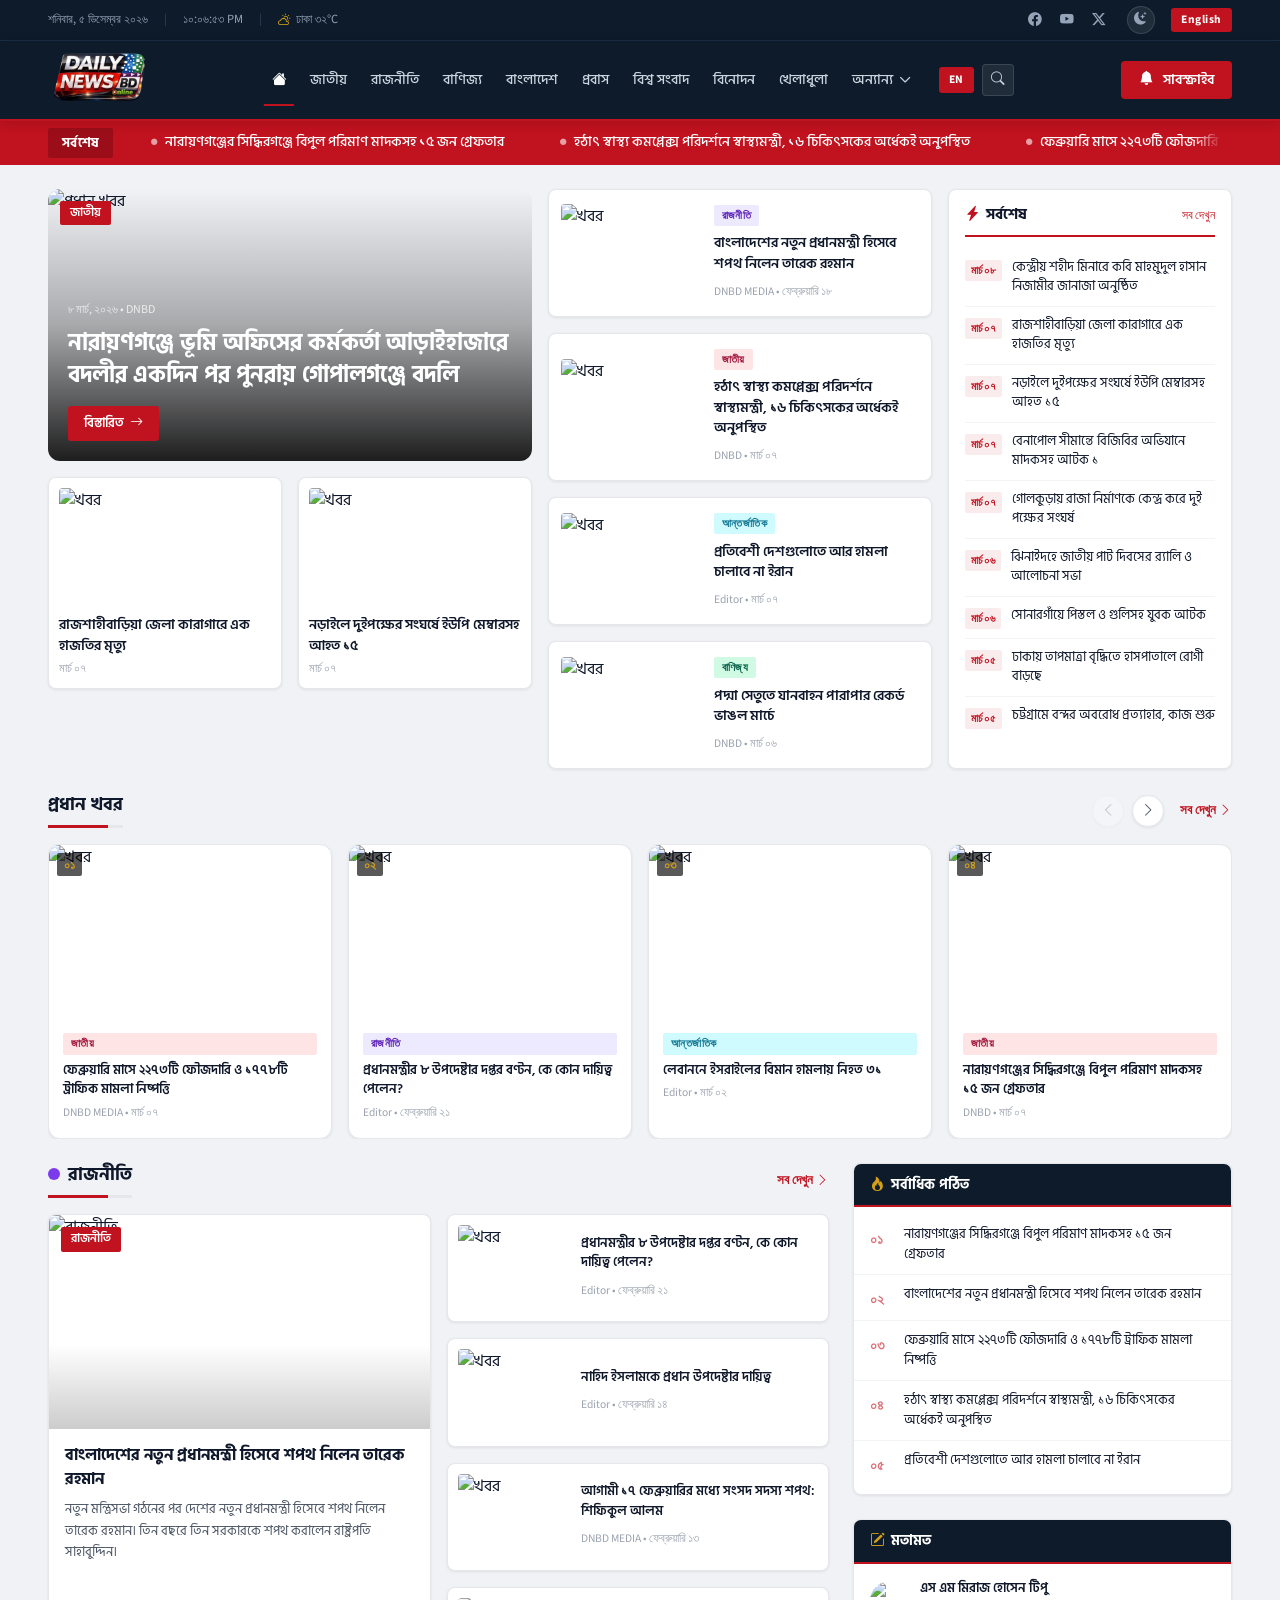
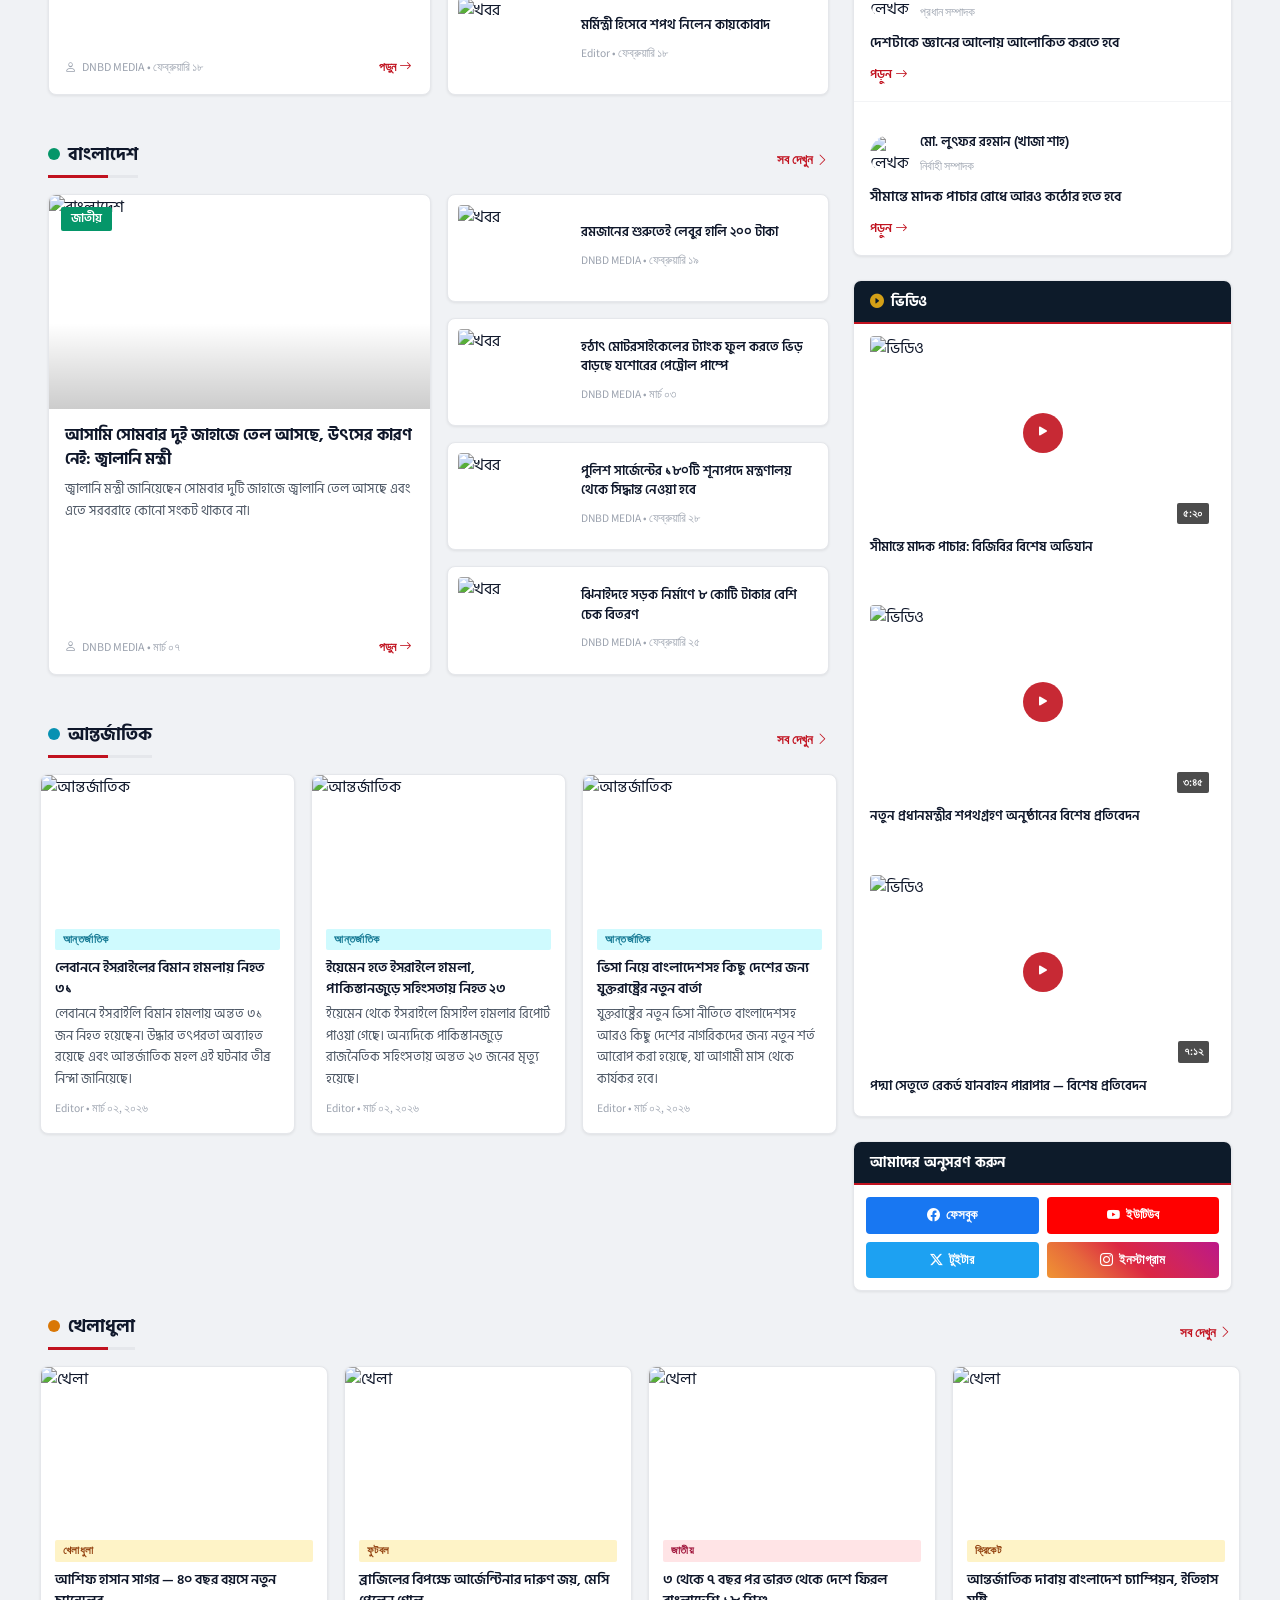
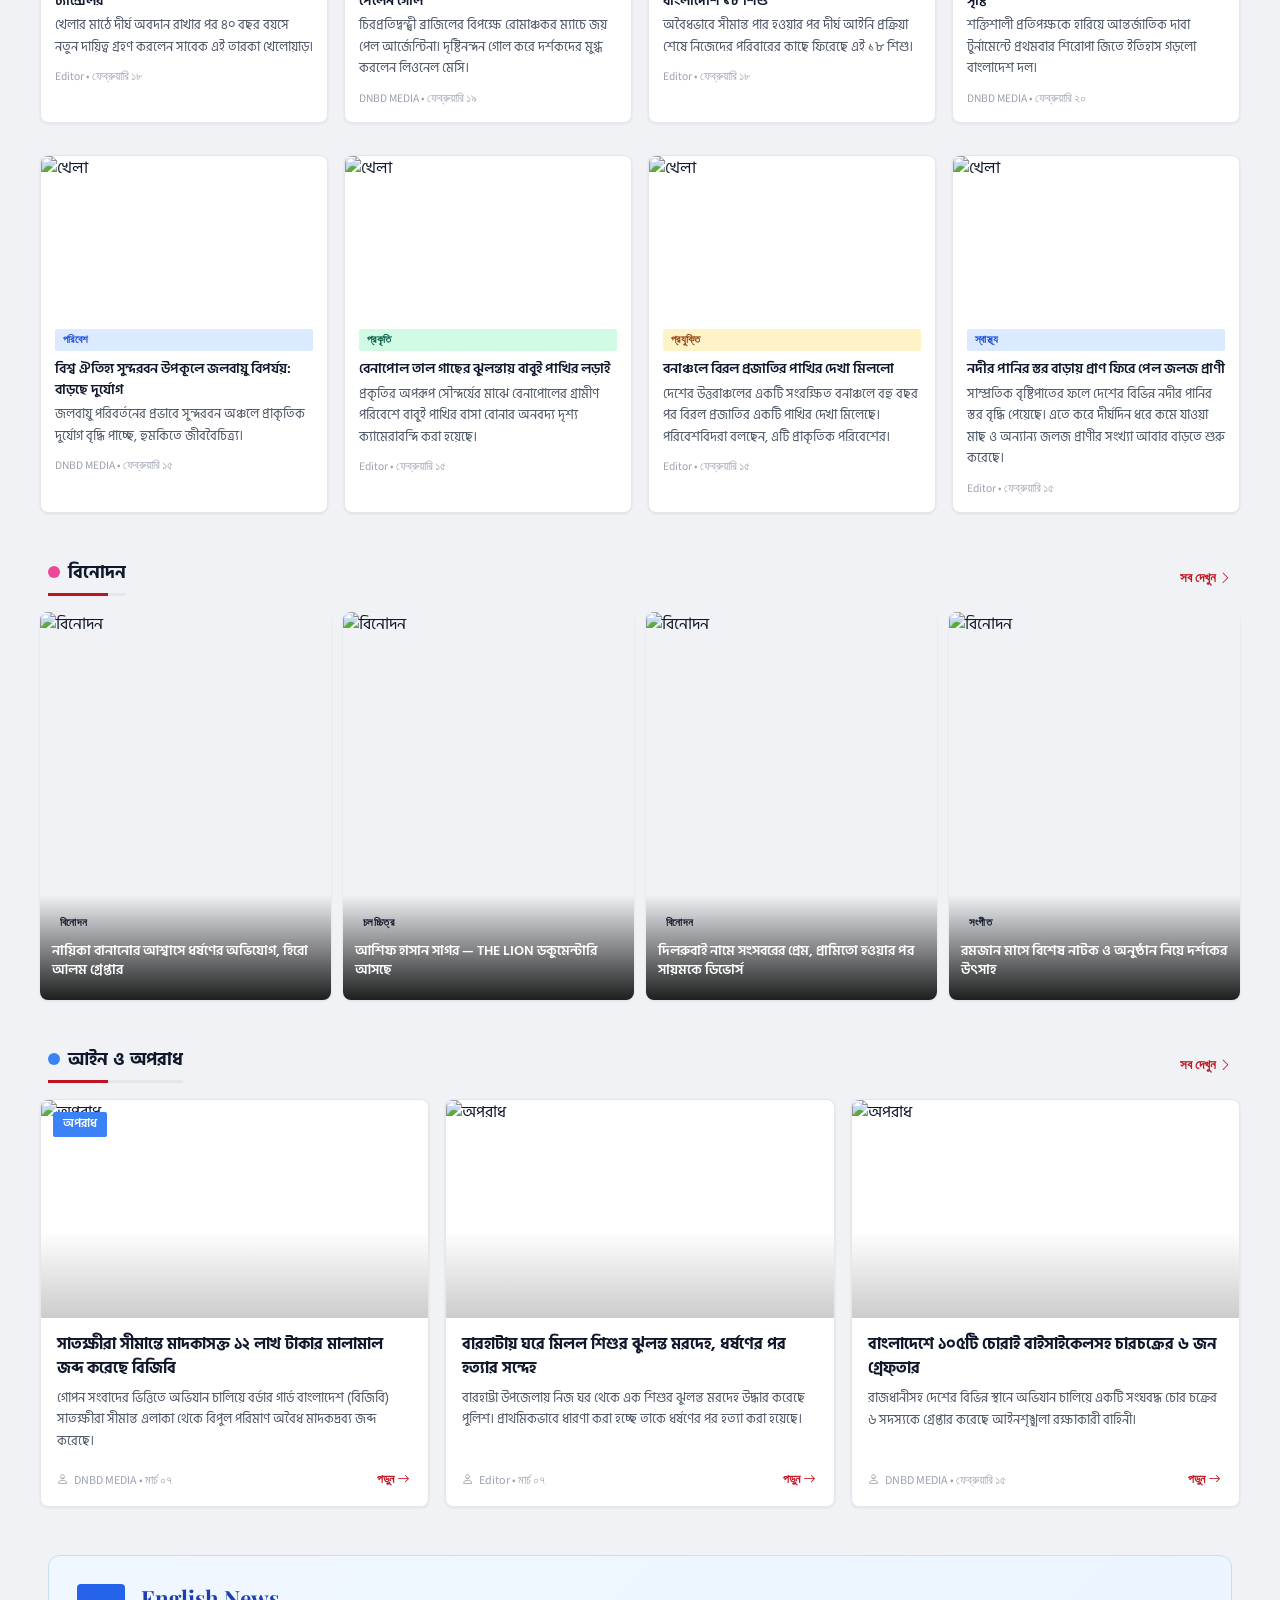
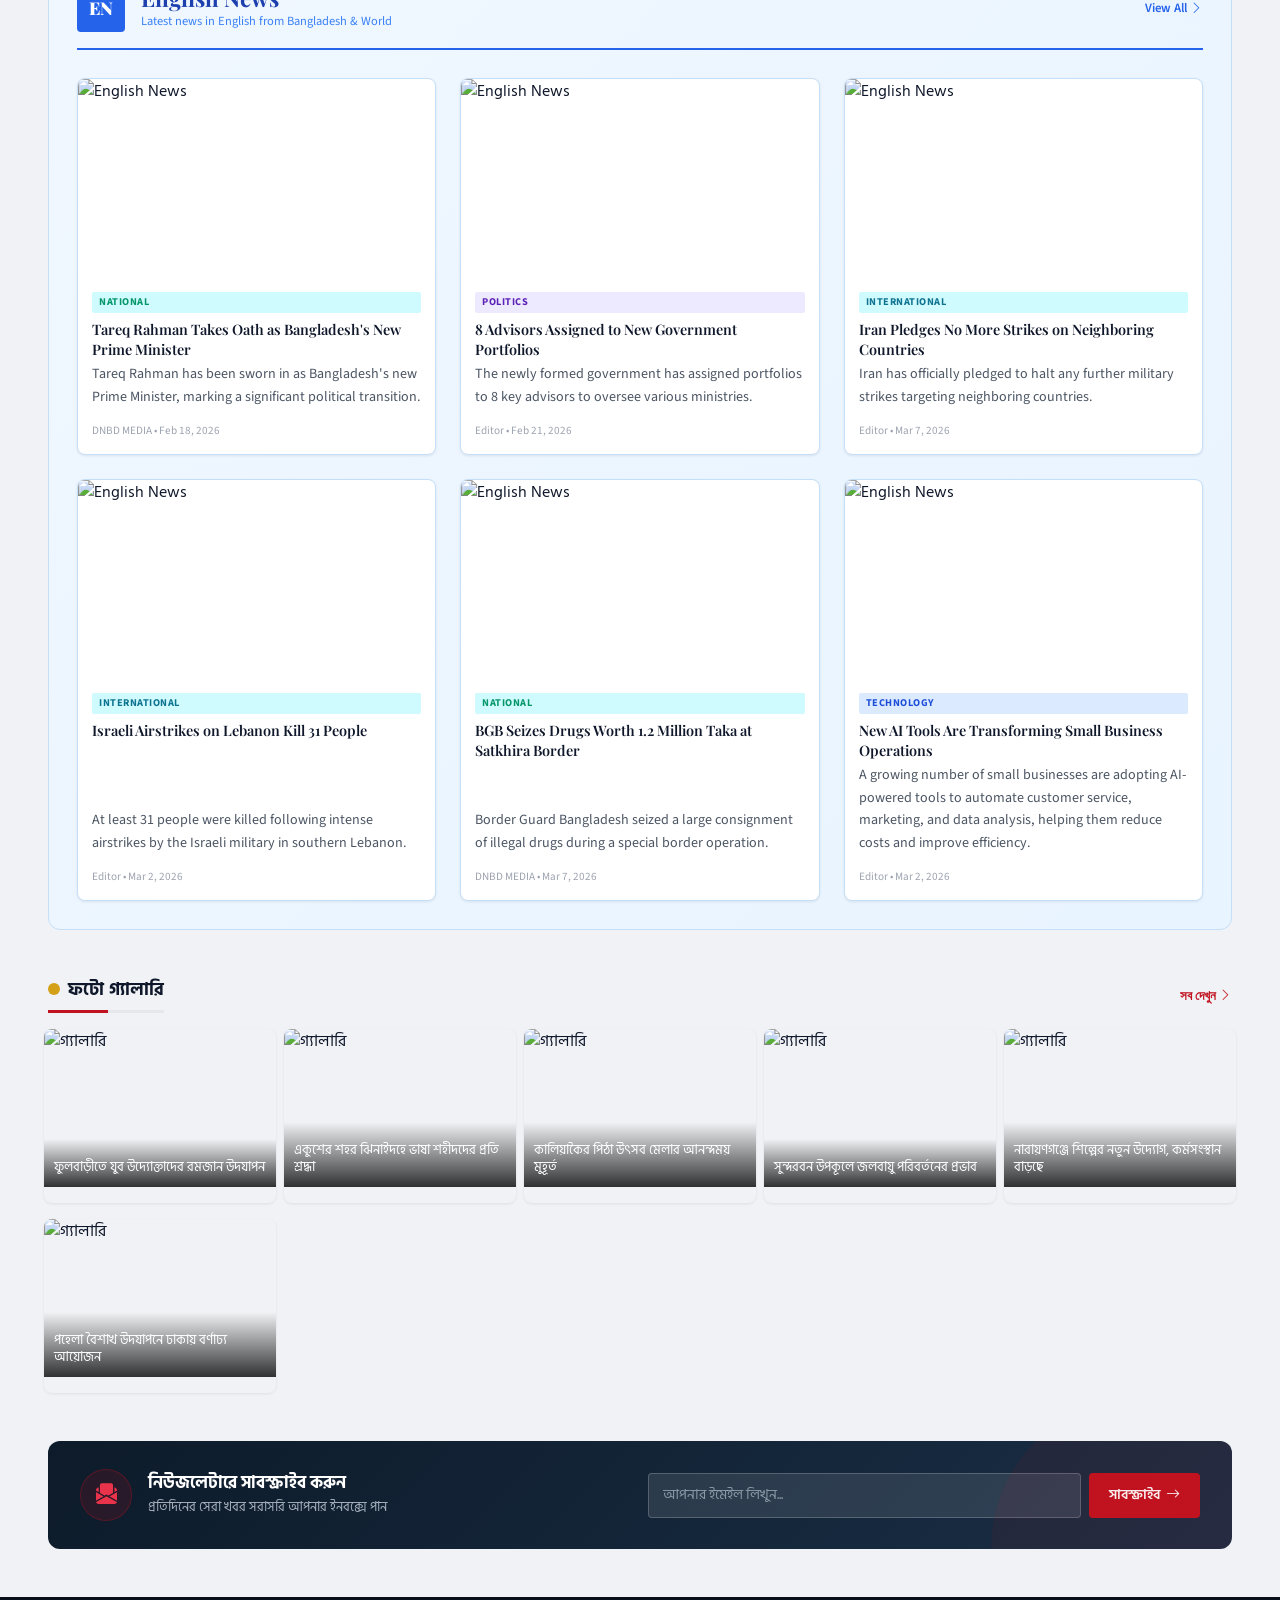
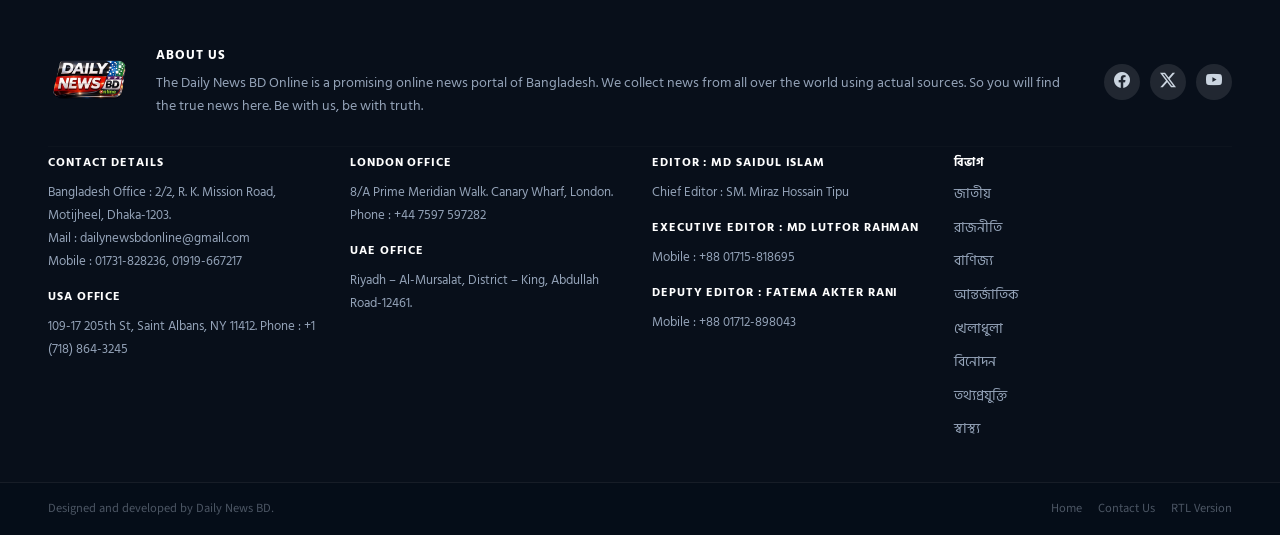
==== commit d07f54b9: "feat: Implement comprehensive styling for the article detail page and refine existing UI elements li" ====
--- a/index.html
+++ b/index.html
@@ -13,7 +13,6 @@
   <link rel="stylesheet" href="style.css" />
 </head>
 <body>
-
   <!-- ===== TOP UTILITY BAR ===== -->
   <div class="utility-bar">
     <div class="container-fluid px-3 px-lg-5">
@@ -545,6 +544,9 @@
           <div class="col-6 col-md-4 col-lg-3 col-xl-2"><div class="news-card v-card h-100"><img src="https://picsum.photos/seed/spt13/400/240" alt="খেলা" /><div class="news-card-body"><span class="story-cat-tag sports">ক্রিকেট</span><h4><a href="news-detail.html">আন্তর্জাতিক দাবায় বাংলাদেশ চ্যাম্পিয়ন, ইতিহাস সৃষ্টি</a></h4><p>শক্তিশালী প্রতিপক্ষকে হারিয়ে আন্তর্জাতিক দাবা টুর্নামেন্টে প্রথমবার শিরোপা জিতে ইতিহাস গড়লো বাংলাদেশ দল।</p><span class="story-time">DNBD MEDIA • ফেব্রুয়ারি ২০</span></div></div></div>
           <div class="col-6 col-md-4 col-lg-3 col-xl-2"><div class="news-card v-card h-100"><img src="https://picsum.photos/seed/spt14/400/240" alt="খেলা" /><div class="news-card-body"><span class="story-cat-tag tech">পরিবেশ</span><h4><a href="news-detail.html">বিশ্ব ঐতিহ্য সুন্দরবন উপকূলে জলবায়ু বিপর্যয়: বাড়ছে দুর্যোগ</a></h4><p>জলবায়ু পরিবর্তনের প্রভাবে সুন্দরবন অঞ্চলে প্রাকৃতিক দুর্যোগ বৃদ্ধি পাচ্ছে, হুমকিতে জীববৈচিত্র্য।</p><span class="story-time">DNBD MEDIA • ফেব্রুয়ারি ১৫</span></div></div></div>
           <div class="col-6 col-md-4 col-lg-3 col-xl-2"><div class="news-card v-card h-100"><img src="https://picsum.photos/seed/spt15/400/240" alt="খেলা" /><div class="news-card-body"><span class="story-cat-tag economy">প্রকৃতি</span><h4><a href="news-detail.html">বেনাপোল তাল গাছের ঝুলন্তায় বাবুই পাখির লড়াই</a></h4><p>প্রকৃতির অপরূপ সৌন্দর্যের মাঝে বেনাপোলের গ্রামীণ পরিবেশে বাবুই পাখির বাসা বোনার অনবদ্য দৃশ্য ক্যামেরাবন্দি করা হয়েছে।</p><span class="story-time">Editor • ফেব্রুয়ারি ১৫</span></div></div></div>
+          <div class="col-6 col-md-4 col-lg-3 col-xl-2"><div class="news-card v-card h-100"><img src="https://picsum.photos/seed/spt17/400/240" alt="খেলা" /><div class="news-card-body"><span class="story-cat-tag environment">প্রযুক্তি</span><h4><a href="news-detail.html">বনাঞ্চলে বিরল প্রজাতির পাখির দেখা মিললো</a></h4><p>দেশের উত্তরাঞ্চলের একটি সংরক্ষিত বনাঞ্চলে বহু বছর পর বিরল প্রজাতির একটি পাখির দেখা মিলেছে। পরিবেশবিদরা বলছেন, এটি প্রাকৃতিক পরিবেশের।</p><span class="story-time">Editor • ফেব্রুয়ারি ১৫</span></div></div></div>
+          <div class="col-6 col-md-4 col-lg-3 col-xl-2"><div class="news-card v-card h-100"><img src="https://picsum.photos/seed/spt18/400/240" alt="খেলা" /><div class="news-card-body"><span class="story-cat-tag health">স্বাস্থ্য</span><h4><a href="news-detail.html">নদীর পানির স্তর বাড়ায় প্রাণ ফিরে পেল জলজ প্রাণী</a></h4><p>সাম্প্রতিক বৃষ্টিপাতের ফলে দেশের বিভিন্ন নদীর পানির স্তর বৃদ্ধি পেয়েছে। এতে করে দীর্ঘদিন ধরে কমে যাওয়া মাছ ও অন্যান্য জলজ প্রাণীর সংখ্যা আবার বাড়তে শুরু করেছে।</p><span class="story-time">Editor • ফেব্রুয়ারি ১৫</span></div></div></div>
+
         </div>
       </section>
 
@@ -616,66 +618,91 @@
             <a href="news-category.html?cat=English" class="see-all-en">View All <i class="bi bi-chevron-right"></i></a>
           </div>
         </div>
-        <div class="row g-4 mt-1 align-items-stretch">
-          <div class="col-lg-5">
-            <div class="en-lead-card h-100">
-              <div class="en-lead-img"><img src="https://picsum.photos/seed/en11/700/420" alt="English News" /><span class="en-cat-badge">National</span></div>
-              <div class="en-lead-body">
-                <span class="en-meta">February 18, 2026 • DNBD MEDIA</span>
-                <h2 class="en-headline"><a href="news-detail.html">Tareq Rahman Takes Oath as Bangladesh's New Prime Minister</a></h2>
-                <p class="en-excerpt">Tareq Rahman has been sworn in as Bangladesh's new Prime Minister, marking a significant political transition. President Shahabuddin administered the oath at Bangabhaban.</p>
-                <a href="news-detail.html" class="en-read-btn">Read More <i class="bi bi-arrow-right"></i></a>
-              </div>
-            </div>
-          </div>
-          <div class="col-lg-7">
-            <div class="row g-3 h-100 align-items-stretch">
-              <div class="col-sm-6">
-                <div class="en-card h-100">
-                  <img src="https://picsum.photos/seed/en12/400/240" alt="English News" />
-                  <div class="en-card-body">
-                    <span class="en-tag politics">Politics</span>
-                    <h4><a href="news-detail.html">8 Advisors Assigned to New Government Portfolios</a></h4>
-                    <p class="en-excerpt">The newly formed government has assigned portfolios to 8 key advisors to oversee various ministries and assure smooth functioning.</p>
-                    <span class="en-time">Editor • Feb 21, 2026</span>
-                  </div>
-                </div>
-              </div>
-              <div class="col-sm-6">
-                <div class="en-card h-100">
-                  <img src="https://picsum.photos/seed/en13/400/240" alt="English News" />
-                  <div class="en-card-body">
-                    <span class="en-tag intl">International</span>
-                    <h4><a href="news-detail.html">Iran Pledges No More Strikes on Neighboring Countries</a></h4>
-                    <p class="en-excerpt">In a recent diplomatic move, Iran has officially pledged to halt any further military strikes targeting its neighboring countries.</p>
-                    <span class="en-time">Editor • Mar 7, 2026</span>
-                  </div>
-                </div>
-              </div>
-              <div class="col-sm-6">
-                <div class="en-card h-100">
-                  <img src="https://picsum.photos/seed/en14/400/240" alt="English News" />
-                  <div class="en-card-body">
-                    <span class="en-tag intl">International</span>
-                    <h4><a href="news-detail.html">Israeli Airstrikes on Lebanon Kill 31 People</a></h4>
-                    <p class="en-excerpt">At least 31 people were killed following a series of intense airstrikes by the Israeli military in southern Lebanon today.</p>
-                    <span class="en-time">Editor • Mar 2, 2026</span>
-                  </div>
-                </div>
-              </div>
-              <div class="col-sm-6">
-                <div class="en-card h-100">
-                  <img src="https://picsum.photos/seed/en15/400/240" alt="English News" />
-                  <div class="en-card-body">
-                    <span class="en-tag national">National</span>
-                    <h4><a href="news-detail.html">BGB Seizes Drugs Worth 1.2 Million Taka at Satkhira Border</a></h4>
-                    <p class="en-excerpt">Border Guard Bangladesh (BGB) has successfully seized a large consignment of illegal drugs during a special border operation.</p>
-                    <span class="en-time">DNBD MEDIA • Mar 7, 2026</span>
-                  </div>
-                </div>
-              </div>
-            </div>
-          </div>
+        <div class="row g-4 mt-1">
+
+          <div class="col-lg-4 col-md-6">
+            <div class="en-card h-100">
+              <img src="https://picsum.photos/seed/en11/400/240" alt="English News" />
+              <div class="en-card-body">
+                <span class="en-tag ntnl">National</span>
+                <h4><a href="news-detail.html">Tareq Rahman Takes Oath as Bangladesh's New Prime Minister</a></h4>
+                <p class="en-excerpt">
+                  Tareq Rahman has been sworn in as Bangladesh's new Prime Minister, marking a significant political transition.
+                </p>
+                <span class="en-time">DNBD MEDIA • Feb 18, 2026</span>
+              </div>
+            </div>
+          </div>
+
+          <div class="col-lg-4 col-md-6">
+            <div class="en-card h-100">
+              <img src="https://picsum.photos/seed/en12/400/240" alt="English News" />
+              <div class="en-card-body">
+                <span class="en-tag politics">Politics</span>
+                <h4><a href="news-detail.html">8 Advisors Assigned to New Government Portfolios</a></h4>
+                <p class="en-excerpt">
+                  The newly formed government has assigned portfolios to 8 key advisors to oversee various ministries.
+                </p>
+                <span class="en-time">Editor • Feb 21, 2026</span>
+              </div>
+            </div>
+          </div>
+
+          <div class="col-lg-4 col-md-6">
+            <div class="en-card h-100">
+              <img src="https://picsum.photos/seed/en13/400/240" alt="English News" />
+              <div class="en-card-body">
+                <span class="en-tag intl">International</span>
+                <h4><a href="news-detail.html">Iran Pledges No More Strikes on Neighboring Countries</a></h4>
+                <p class="en-excerpt">
+                  Iran has officially pledged to halt any further military strikes targeting neighboring countries.
+                </p>
+                <span class="en-time">Editor • Mar 7, 2026</span>
+              </div>
+            </div>
+          </div>
+
+          <div class="col-lg-4 col-md-6">
+            <div class="en-card h-100">
+              <img src="https://picsum.photos/seed/en14/400/240" alt="English News" />
+              <div class="en-card-body">
+                <span class="en-tag intl">International</span>
+                <h4><a href="news-detail.html">Israeli Airstrikes on Lebanon Kill 31 People</a></h4>
+                <p class="en-excerpt">
+                  At least 31 people were killed following intense airstrikes by the Israeli military in southern Lebanon.
+                </p>
+                <span class="en-time">Editor • Mar 2, 2026</span>
+              </div>
+            </div>
+          </div>
+
+          <div class="col-lg-4 col-md-6">
+            <div class="en-card h-100">
+              <img src="https://picsum.photos/seed/en15/400/240" alt="English News" />
+              <div class="en-card-body">
+                <span class="en-tag ntnl">National</span>
+                <h4><a href="news-detail.html">BGB Seizes Drugs Worth 1.2 Million Taka at Satkhira Border</a></h4>
+                <p class="en-excerpt">
+                  Border Guard Bangladesh seized a large consignment of illegal drugs during a special border operation.
+                </p>
+                <span class="en-time">DNBD MEDIA • Mar 7, 2026</span>
+              </div>
+            </div>
+          </div>
+          <div class="col-lg-4 col-md-6">
+            <div class="en-card h-100">
+              <img src="https://picsum.photos/seed/en16/400/240" alt="English News" />
+              <div class="en-card-body">
+                <span class="en-tag tech">Technology</span>
+                <h4><a href="news-detail.html">New AI Tools Are Transforming Small Business Operations</a></h4>
+                <p class="en-excerpt">
+                  A growing number of small businesses are adopting AI-powered tools to automate customer service, marketing, and data analysis, helping them reduce costs and improve efficiency.
+                </p>
+                <span class="en-time">Editor • Mar 2, 2026</span>
+              </div>
+            </div>
+          </div>
+
         </div>
       </section>
 
--- a/style.css
+++ b/style.css
@@ -418,14 +418,14 @@
 .ticker-track {
   display: flex;
   white-space: nowrap;
-  animation: ticker-scroll 55s linear infinite;
+  animation: ticker-scroll 25s linear infinite;
 }
 .ticker-track.paused {
   animation-play-state: paused;
 }
 @keyframes ticker-scroll {
   0% {
-    transform: translateX(100%);
+    transform: translateX(800px);
   }
   100% {
     transform: translateX(-100%);
@@ -713,6 +713,14 @@
   background: #ffe4e6;
   color: #9f1239;
 }
+.story-cat-tag.health {
+  background: #dbeafe;
+  color: #1d4ed8;
+}
+.story-cat-tag.environment {
+  background: #fef3c7;
+  color: #92400e;
+}
 [data-theme="dark"] .story-cat-tag.politics {
   background: rgba(124, 58, 237, 0.2);
   color: #c4b5fd;
@@ -1538,6 +1546,10 @@
 .en-tag.intl {
   background: #cffafe;
   color: #0e7490;
+}
+.en-tag.ntnl {
+  background: #cffafe;
+  color: #059669;
 }
 [data-theme="dark"] .en-tag.politics {
   background: rgba(124, 58, 237, 0.2);
@@ -2130,6 +2142,10 @@
     flex: 0 0 50%;
     max-width: 50% !important;
   }
+  @keyframes ticker-scroll {
+    0% { transform: translateX(400px); }
+    100% { transform: translateX(-100%); }
+  }
 }
 @media (max-width: 575px) {
   .trend-card {
@@ -2908,3 +2924,793 @@
   font-size: 0.72rem;
   color: var(--text-muted);
 }
+
+
+  /* ===== ARTICLE DETAIL PAGE STYLES ===== */
+  
+  /* Article Hero */
+  .article-hero {
+    position: relative;
+    width: 100%;
+    max-height: 520px;
+    overflow: hidden;
+    background: var(--navy);
+  }
+  .article-hero img {
+    width: 100%;
+    height: 520px;
+    object-fit: cover;
+    display: block;
+    opacity: 0.85;
+  }
+  .article-hero-overlay {
+    position: absolute;
+    inset: 0;
+    background: linear-gradient(to top, rgba(0,0,0,0.75) 0%, rgba(0,0,0,0.25) 50%, transparent 100%);
+  }
+  .article-hero-caption {
+    position: absolute;
+    bottom: 0;
+    left: 0;
+    right: 0;
+    padding: 20px 24px 16px;
+  }
+  .article-hero-caption .story-cat-badge {
+    position: static;
+    display: inline-block;
+    margin-bottom: 12px;
+  }
+  .article-hero-title {
+    font-family: var(--font-bn);
+    font-size: clamp(1.3rem, 3.5vw, 2.2rem);
+    font-weight: 700;
+    color: #fff;
+    line-height: 1.4;
+    text-shadow: 0 2px 8px rgba(0,0,0,0.5);
+    margin: 0;
+    max-width: 860px;
+  }
+  @media (max-width: 767px) {
+    .article-hero img { height: 240px; }
+    .article-hero { max-height: 240px; }
+  }
+  /* Breadcrumb */
+  .article-breadcrumb {
+    display: flex;
+    align-items: center;
+    gap: 8px;
+    font-family: var(--font-ui);
+    font-size: 0.78rem;
+    color: var(--text-muted);
+    padding: 14px 0 10px;
+    flex-wrap: wrap;
+  }
+  .article-breadcrumb a { color: var(--text-muted); transition: color var(--transition); }
+  .article-breadcrumb a:hover { color: var(--crimson); }
+  .article-breadcrumb i { font-size: 0.6rem; }
+  /* Article Meta Bar */
+  .article-meta-bar {
+    display: flex;
+    align-items: center;
+    flex-wrap: wrap;
+    gap: 12px 20px;
+    padding: 14px 0;
+    border-top: 1px solid var(--border);
+    border-bottom: 3px solid var(--crimson);
+    margin-bottom: 28px;
+  }
+  .article-author-block {
+    display: flex;
+    align-items: center;
+    gap: 10px;
+  }
+  .article-author-block img {
+    width: 42px;
+    height: 42px;
+    border-radius: 50%;
+    object-fit: cover;
+    border: 2px solid var(--crimson);
+  }
+  .author-info strong {
+    font-family: var(--font-bn);
+    font-size: 0.9rem;
+    font-weight: 700;
+    color: var(--text-primary);
+    display: block;
+  }
+  .author-info span {
+    font-family: var(--font-ui);
+    font-size: 0.72rem;
+    color: var(--crimson);
+  }
+  .article-meta-items {
+    display: flex;
+    align-items: center;
+    gap: 16px;
+    flex-wrap: wrap;
+    font-family: var(--font-ui);
+    font-size: 0.78rem;
+    color: var(--text-muted);
+  }
+  .article-meta-items span {
+    display: flex;
+    align-items: center;
+    gap: 5px;
+  }
+  .article-meta-items i { color: var(--crimson); }
+  /* Share Buttons */
+  .share-bar {
+    display: flex;
+    align-items: center;
+    gap: 8px;
+    flex-wrap: wrap;
+    margin-left: auto;
+  }
+  .share-label {
+    font-family: var(--font-bn);
+    font-size: 0.82rem;
+    color: var(--text-secondary);
+  }
+  .share-btn {
+    display: inline-flex;
+    align-items: center;
+    gap: 5px;
+    padding: 6px 14px;
+    border-radius: 20px;
+    font-family: var(--font-ui);
+    font-size: 0.75rem;
+    font-weight: 700;
+    color: #fff;
+    border: none;
+    cursor: pointer;
+    transition: opacity var(--transition), transform var(--transition);
+    text-decoration: none;
+  }
+  .share-btn:hover { opacity: 0.88; color: #fff; transform: translateY(-1px); }
+  .share-btn.fb-btn { background: #1877f2; }
+  .share-btn.tw-btn { background: #1da1f2; }
+  .share-btn.wa-btn { background: #25d366; }
+  .share-btn.copy-btn { background: var(--navy); }
+  /* Article Body Typography */
+  .article-body {
+    font-family: var(--font-bn);
+    font-size: 1.05rem;
+    color: var(--text-primary);
+    line-height: 1.9;
+  }
+  .article-lead {
+    font-family: var(--font-bn);
+    font-size: 1.15rem;
+    font-weight: 500;
+    color: var(--text-secondary);
+    line-height: 1.8;
+    border-left: 4px solid var(--crimson);
+    padding: 12px 20px;
+    background: rgba(193, 18, 31, 0.04);
+    border-radius: 0 var(--radius-sm) var(--radius-sm) 0;
+    margin-bottom: 24px;
+  }
+  [data-theme="dark"] .article-lead { background: rgba(193,18,31,0.08); }
+  .article-body p {
+    margin-bottom: 20px;
+  }
+  .article-body h2 {
+    font-family: var(--font-bn);
+    font-size: 1.3rem;
+    font-weight: 700;
+    color: var(--text-primary);
+    margin: 32px 0 14px;
+    padding-bottom: 8px;
+    border-bottom: 2px solid var(--border);
+    position: relative;
+  }
+  .article-body h2::after {
+    content: '';
+    position: absolute;
+    bottom: -2px;
+    left: 0;
+    width: 50px;
+    height: 2px;
+    background: var(--crimson);
+  }
+  .article-body h3 {
+    font-family: var(--font-bn);
+    font-size: 1.1rem;
+    font-weight: 700;
+    color: var(--text-primary);
+    margin: 24px 0 12px;
+  }
+  .article-body blockquote {
+    margin: 28px 0;
+    padding: 20px 24px;
+    background: var(--card-bg);
+    border: 1px solid var(--border);
+    border-left: 5px solid var(--gold);
+    border-radius: var(--radius-sm);
+    box-shadow: var(--shadow-sm);
+  }
+  .article-body blockquote p {
+    font-family: var(--font-bn);
+    font-size: 1.1rem;
+    font-weight: 500;
+    color: var(--text-primary);
+    font-style: italic;
+    margin: 0;
+    line-height: 1.7;
+  }
+  .article-body blockquote cite {
+    display: block;
+    font-family: var(--font-ui);
+    font-size: 0.8rem;
+    font-weight: 600;
+    color: var(--gold);
+    margin-top: 10px;
+    font-style: normal;
+  }
+  .article-body .inline-img {
+    margin: 24px 0;
+    border-radius: var(--radius);
+    overflow: hidden;
+    box-shadow: var(--shadow-md);
+  }
+  .article-body .inline-img img {
+    width: 100%;
+    aspect-ratio: 16/9;
+    object-fit: cover;
+  }
+  .article-body .inline-img figcaption {
+    font-family: var(--font-ui);
+    font-size: 0.78rem;
+    color: var(--text-muted);
+    padding: 8px 12px;
+    background: var(--card-bg);
+    border: 1px solid var(--border);
+    border-top: none;
+    border-radius: 0 0 var(--radius-sm) var(--radius-sm);
+  }
+  .article-body ul, .article-body ol {
+    padding-left: 24px;
+    margin-bottom: 20px;
+  }
+  .article-body ul { list-style: disc; }
+  .article-body ol { list-style: decimal; }
+  .article-body li {
+    margin-bottom: 8px;
+    line-height: 1.7;
+  }
+  /* Highlight box */
+  .highlight-box {
+    background: linear-gradient(135deg, rgba(193,18,31,0.06), rgba(193,18,31,0.02));
+    border: 1px solid rgba(193,18,31,0.2);
+    border-radius: var(--radius);
+    padding: 18px 20px;
+    margin: 24px 0;
+  }
+  .highlight-box strong {
+    display: block;
+    font-family: var(--font-bn);
+    font-size: 0.9rem;
+    font-weight: 700;
+    color: var(--crimson);
+    margin-bottom: 8px;
+    display: flex;
+    align-items: center;
+    gap: 6px;
+  }
+  [data-theme="dark"] .highlight-box {
+    background: rgba(193,18,31,0.1);
+    border-color: rgba(193,18,31,0.3);
+  }
+  /* Tags section */
+  .article-tags {
+    display: flex;
+    align-items: center;
+    flex-wrap: wrap;
+    gap: 8px;
+    padding: 20px 0;
+    border-top: 1px solid var(--border);
+    border-bottom: 1px solid var(--border);
+    margin: 28px 0;
+  }
+  .tags-label {
+    font-family: var(--font-bn);
+    font-size: 0.88rem;
+    font-weight: 600;
+    color: var(--text-secondary);
+  }
+  .article-tag-pill {
+    font-family: var(--font-bn);
+    font-size: 0.8rem;
+    color: var(--text-secondary);
+    background: var(--bg);
+    border: 1px solid var(--border);
+    border-radius: 20px;
+    padding: 4px 12px;
+    cursor: pointer;
+    transition: all var(--transition);
+    text-decoration: none;
+  }
+  .article-tag-pill:hover {
+    background: var(--crimson);
+    border-color: var(--crimson);
+    color: #fff;
+  }
+  /* Bottom Share Bar */
+  .article-bottom-share {
+    background: var(--card-bg);
+    border: 1px solid var(--border);
+    border-radius: var(--radius);
+    padding: 18px 20px;
+    display: flex;
+    align-items: center;
+    justify-content: space-between;
+    flex-wrap: wrap;
+    gap: 14px;
+    margin-bottom: 32px;
+  }
+  .abs-left {
+    font-family: var(--font-bn);
+    font-size: 0.88rem;
+    font-weight: 600;
+    color: var(--text-secondary);
+  }
+  /* Article Sidebar */
+  .detail-sidebar-widget {
+    background: var(--card-bg);
+    border-radius: var(--radius);
+    overflow: hidden;
+    box-shadow: var(--shadow-sm);
+    border: 1px solid var(--border);
+    margin-bottom: 24px;
+  }
+  .dsw-header {
+    padding: 12px 16px;
+    background: var(--navy);
+    border-bottom: 2px solid var(--crimson);
+  }
+  .dsw-header h3 {
+    font-family: var(--font-bn);
+    font-size: 0.92rem;
+    font-weight: 700;
+    color: #fff;
+    margin: 0;
+    display: flex;
+    align-items: center;
+    gap: 7px;
+  }
+  .dsw-header h3 i { color: var(--gold); }
+  /* Sidebar news mini list */
+  .detail-news-list li {
+    display: flex;
+    gap: 10px;
+    padding: 10px 14px;
+    border-bottom: 1px solid var(--border-light);
+    align-items: flex-start;
+  }
+  .detail-news-list li:last-child { border-bottom: none; }
+  .dnl-num {
+    font-family: var(--font-en);
+    font-size: 1.1rem;
+    font-weight: 700;
+    color: var(--crimson);
+    opacity: 0.5;
+    flex-shrink: 0;
+    width: 24px;
+    line-height: 1.3;
+  }
+  .dnl-body h5 {
+    font-family: var(--font-bn);
+    font-size: 0.84rem;
+    font-weight: 600;
+    color: var(--text-primary);
+    line-height: 1.45;
+    margin-bottom: 3px;
+  }
+  .dnl-body h5 a:hover { color: var(--crimson); }
+  /* Related Articles */
+  .related-section {
+    margin-top: 48px;
+    padding-top: 28px;
+    border-top: 3px solid var(--crimson);
+  }
+  .related-section-title {
+    font-family: var(--font-bn);
+    font-size: 1.3rem;
+    font-weight: 700;
+    color: var(--text-primary);
+    margin-bottom: 20px;
+    display: flex;
+    align-items: center;
+    gap: 10px;
+  }
+  .related-section-title i { color: var(--crimson); }
+  .related-card {
+    background: var(--card-bg);
+    border-radius: var(--radius);
+    overflow: hidden;
+    box-shadow: var(--shadow-sm);
+    border: 1px solid var(--border);
+    transition: box-shadow var(--transition), transform var(--transition);
+    height: 100%;
+  }
+  .related-card:hover { box-shadow: var(--shadow-md); transform: translateY(-3px); }
+  .related-card-img {
+    aspect-ratio: 16/9;
+    overflow: hidden;
+  }
+  .related-card-img img { width: 100%; height: 100%; object-fit: cover; }
+  .related-card-body { padding: 14px 16px; }
+  .related-card-body h4 {
+    font-family: var(--font-bn);
+    font-size: 0.95rem;
+    font-weight: 600;
+    line-height: 1.5;
+    color: var(--text-primary);
+    margin-bottom: 8px;
+  }
+  .related-card-body h4 a:hover { color: var(--crimson); }
+  .related-card-body .news-card-meta { margin-top: auto; }
+  /* Sidebar — no sticky, scrolls naturally with the page */
+  .detail-sticky-sidebar { display: flex; flex-direction: column; gap: 0; }
+  /* Print/FontSize controls */
+  .article-controls {
+    display: flex;
+    align-items: center;
+    gap: 8px;
+    margin-left: auto;
+  }
+  .ctrl-btn {
+    width: 32px;
+    height: 32px;
+    background: var(--card-bg);
+    border: 1px solid var(--border);
+    border-radius: var(--radius-sm);
+    display: flex;
+    align-items: center;
+    justify-content: center;
+    color: var(--text-secondary);
+    cursor: pointer;
+    font-size: 0.85rem;
+    transition: all var(--transition);
+  }
+  .ctrl-btn:hover { background: var(--crimson); border-color: var(--crimson); color: #fff; }
+  /* Progress bar */
+  .reading-progress {
+    position: fixed;
+    top: 0;
+    left: 0;
+    height: 3px;
+    background: var(--crimson);
+    z-index: 9999;
+    transition: width 0.1s ease;
+    width: 0%;
+  }
+  /* Ad sidebar */
+  .detail-ad {
+    background: var(--card-bg);
+    border: 1px dashed var(--border);
+    border-radius: var(--radius);
+    height: 300px;
+    display: flex;
+    align-items: center;
+    justify-content: center;
+    flex-direction: column;
+    gap: 8px;
+    color: var(--text-muted);
+    font-family: var(--font-ui);
+    font-size: 0.75rem;
+    margin-bottom: 24px;
+  }
+  .detail-ad i { font-size: 2rem; opacity: 0.3; }
+  /* Comments section */
+  .comments-section {
+    margin-top: 40px;
+    padding-top: 24px;
+    border-top: 1px solid var(--border);
+  }
+  .comments-title {
+    font-family: var(--font-bn);
+    font-size: 1.1rem;
+    font-weight: 700;
+    color: var(--text-primary);
+    margin-bottom: 20px;
+    display: flex;
+    align-items: center;
+    gap: 8px;
+  }
+  .comment-count {
+    background: var(--crimson);
+    color: #fff;
+    font-size: 0.75rem;
+    font-family: var(--font-ui);
+    padding: 2px 8px;
+    border-radius: 12px;
+  }
+  .comment-input-area {
+    background: var(--card-bg);
+    border: 1px solid var(--border);
+    border-radius: var(--radius);
+    padding: 16px;
+    margin-bottom: 20px;
+  }
+  .comment-input-area textarea {
+    width: 100%;
+    background: var(--bg);
+    border: 1px solid var(--border);
+    border-radius: var(--radius-sm);
+    padding: 10px 14px;
+    font-family: var(--font-bn);
+    font-size: 0.88rem;
+    color: var(--text-primary);
+    resize: vertical;
+    min-height: 90px;
+    outline: none;
+    transition: border-color var(--transition);
+  }
+  .comment-input-area textarea:focus { border-color: var(--crimson); }
+  .comment-input-area textarea::placeholder { color: var(--text-muted); }
+  .submit-comment-btn {
+    background: var(--crimson);
+    color: #fff;
+    border: none;
+    padding: 8px 20px;
+    border-radius: var(--radius-sm);
+    font-family: var(--font-bn);
+    font-size: 0.88rem;
+    font-weight: 600;
+    cursor: pointer;
+    margin-top: 10px;
+    transition: background var(--transition);
+  }
+  .submit-comment-btn:hover { background: var(--crimson-dark); }
+
+/* New Sidebar Widgets Added */
+.sidebar-cat-list li {
+  margin: 0;
+}
+.sidebar-cat-list li a {
+  display: flex;
+  justify-content: space-between;
+  align-items: center;
+  padding: 10px 16px;
+  color: var(--text-primary);
+  font-family: var(--font-bn);
+  font-size: 0.9rem;
+  border-bottom: 1px solid var(--border-light);
+  transition: all var(--transition);
+  text-decoration: none;
+}
+.sidebar-cat-list li a:hover {
+  background: var(--bg);
+  color: var(--crimson);
+  padding-left: 20px;
+}
+.sidebar-cat-list li:last-child a {
+  border-bottom: none;
+}
+.sidebar-cat-list .badge {
+  background: var(--border);
+  color: var(--text-secondary);
+  font-family: var(--font-ui);
+  font-size: 0.75rem;
+  font-weight: 600;
+  border-radius: 10px;
+  padding: 2px 8px;
+}
+.sidebar-newsletter {
+  background: linear-gradient(to bottom, var(--card-bg), var(--bg)) !important;
+}
+.sticky-sidebar-wrap {
+  position: sticky;
+  top: 90px;
+}
+/* Ensure detail sticky sidebar also has some height or GAP if needed */
+.detail-sticky-sidebar {
+  gap: 0;
+}
+/* Multimedia Gallery & Poll Widgets Added */
+.multimedia-section {
+  background: var(--navy);
+  color: #fff;
+  padding: 40px 0;
+  border-radius: var(--border-radius);
+  margin-top: 50px;
+}
+.multimedia-header {
+  margin-bottom: 25px;
+  border-bottom: 1px solid rgba(255,255,255,0.1);
+  padding-bottom: 10px;
+}
+.multimedia-header h2 {
+  font-family: var(--font-bn);
+  color: #fff;
+  margin: 0;
+}
+.video-card {
+  position: relative;
+  border-radius: 8px;
+  overflow: hidden;
+  margin-bottom: 20px;
+  background: #000;
+}
+.video-card img {
+  width: 100%;
+  aspect-ratio: 16/9;
+  object-fit: cover;
+  opacity: 0.8;
+  transition: transform 0.5s ease;
+}
+.video-card:hover img {
+  transform: scale(1.05);
+  opacity: 1;
+}
+.play-btn-overlay {
+  position: absolute;
+  top: 50%;
+  left: 50%;
+  transform: translate(-50%, -50%);
+  width: 50px;
+  height: 50px;
+  background: var(--crimson);
+  color: #fff;
+  border-radius: 50%;
+  display: flex;
+  align-items: center;
+  justify-content: center;
+  font-size: 1.5rem;
+  box-shadow: 0 0 20px rgba(220, 20, 60, 0.5);
+  z-index: 2;
+}
+.video-info {
+  padding: 12px;
+}
+.video-info h5 {
+  font-size: 0.95rem;
+  margin: 0;
+  font-family: var(--font-bn);
+  color: #fff;
+  line-height: 1.4;
+}
+
+/* Poll Widget */
+.poll-widget-body {
+  padding: 15px;
+}
+.poll-question {
+  font-family: var(--font-bn);
+  font-size: 0.95rem;
+  margin-bottom: 15px;
+  color: var(--text-primary);
+  font-weight: 600;
+}
+.poll-options .form-check {
+  margin-bottom: 10px;
+  padding: 10px 12px 10px 35px;
+  border: 1px solid var(--border-light);
+  border-radius: 6px;
+  transition: all 0.2s ease;
+  cursor: pointer;
+}
+.poll-options .form-check:hover {
+  border-color: var(--crimson);
+  background: rgba(220, 20, 60, 0.05);
+}
+.poll-options .form-check-input {
+  cursor: pointer;
+}
+.poll-btn {
+  width: 100%;
+  background: var(--navy);
+  color: #fff;
+  border: none;
+  padding: 8px;
+  border-radius: 6px;
+  font-family: var(--font-bn);
+  margin-top: 5px;
+  transition: opacity 0.2s;
+}
+.poll-btn:hover {
+  opacity: 0.9;
+}
+
+/* Increase Sidebar Gap */
+.cat-sidebar-widget, .detail-sidebar-widget {
+  margin-bottom: 35px !important;
+}
+.sticky-sidebar-wrap .cat-sidebar-widget, 
+.sticky-sidebar-wrap .detail-sidebar-widget {
+  margin-bottom: 35px !important;
+}
+
+/* Photo of the Day */
+.photo-day-card {
+  position: relative;
+  border-radius: 8px;
+  overflow: hidden;
+}
+.photo-day-card img {
+  width: 100%;
+  height: 200px;
+  object-fit: cover;
+  transition: transform 0.5s;
+}
+.photo-day-card:hover img {
+  transform: scale(1.1);
+}
+.photo-day-info {
+  position: absolute;
+  bottom: 0;
+  left: 0;
+  right: 0;
+  padding: 15px;
+  background: linear-gradient(transparent, rgba(0,0,0,0.8));
+  color: #fff;
+}
+.photo-day-info p {
+  margin: 0;
+  font-family: var(--font-bn);
+  font-size: 0.9rem;
+}
+
+/* Top Contributors */
+.contributors-list {
+  display: flex;
+  flex-direction: column;
+  gap: 12px;
+  padding: 15px;
+}
+.contributor-item {
+  display: flex;
+  align-items: center;
+  gap: 12px;
+  text-decoration: none;
+  color: var(--text-primary);
+}
+.contributor-item img {
+  width: 45px;
+  height: 45px;
+  border-radius: 50%;
+  object-fit: cover;
+  border: 2px solid var(--border-light);
+}
+.contributor-item:hover strong {
+  color: var(--crimson);
+}
+.contributor-info strong {
+  display: block;
+  font-family: var(--font-bn);
+  font-size: 0.9rem;
+}
+.contributor-info span {
+  font-size: 0.75rem;
+  color: var(--text-muted);
+}
+
+/* Recent Comments Widget */
+.recent-comments-list {
+  padding: 0;
+  margin: 0;
+}
+.recent-comment-item {
+  padding: 12px 15px;
+  border-bottom: 1px solid var(--border-light);
+}
+.recent-comment-item:last-child {
+  border-bottom: none;
+}
+.recent-comment-item p {
+  margin: 0 0 5px;
+  font-family: var(--font-bn);
+  font-size: 0.85rem;
+  color: var(--text-secondary);
+  line-height: 1.4;
+  display: -webkit-box;
+  -webkit-line-clamp: 2;
+  -webkit-box-orient: vertical;
+  overflow: hidden;
+}
+.recent-comment-item span {
+  font-size: 0.72rem;
+  color: var(--text-muted);
+}
+
